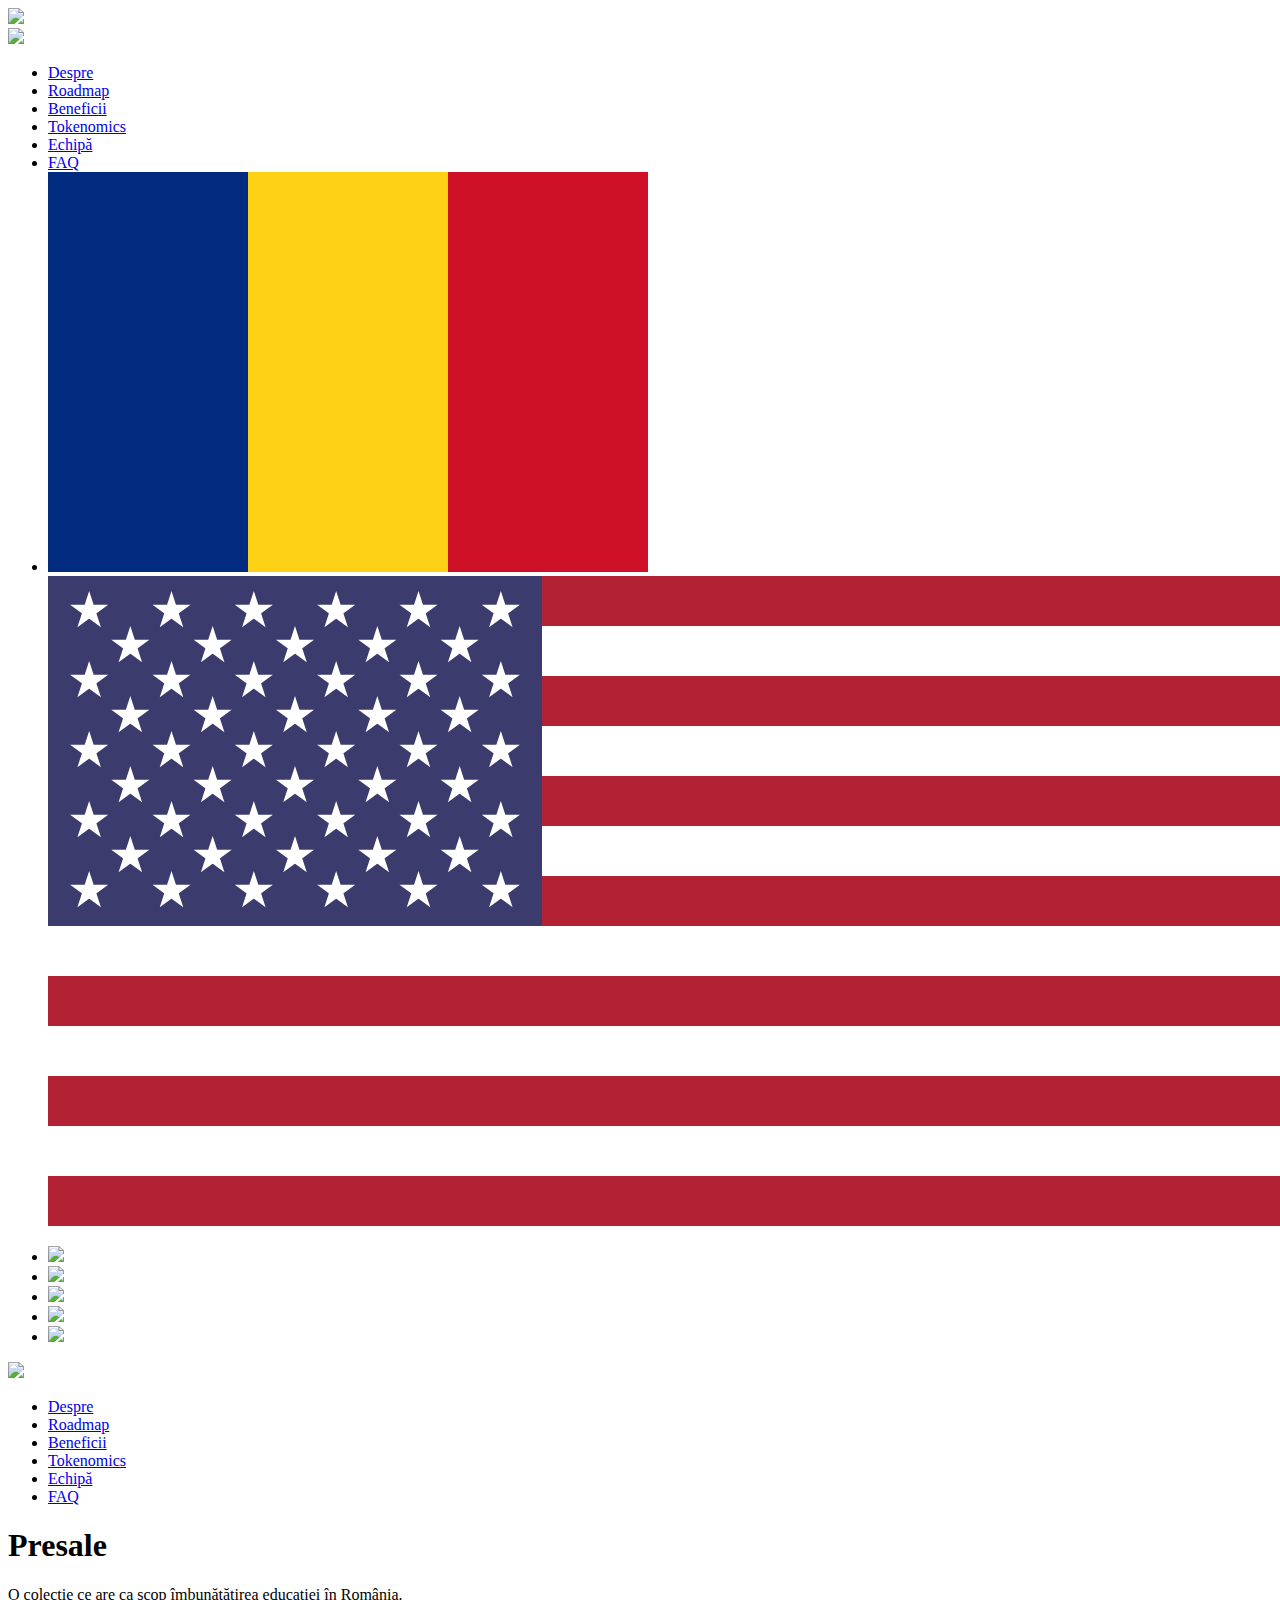
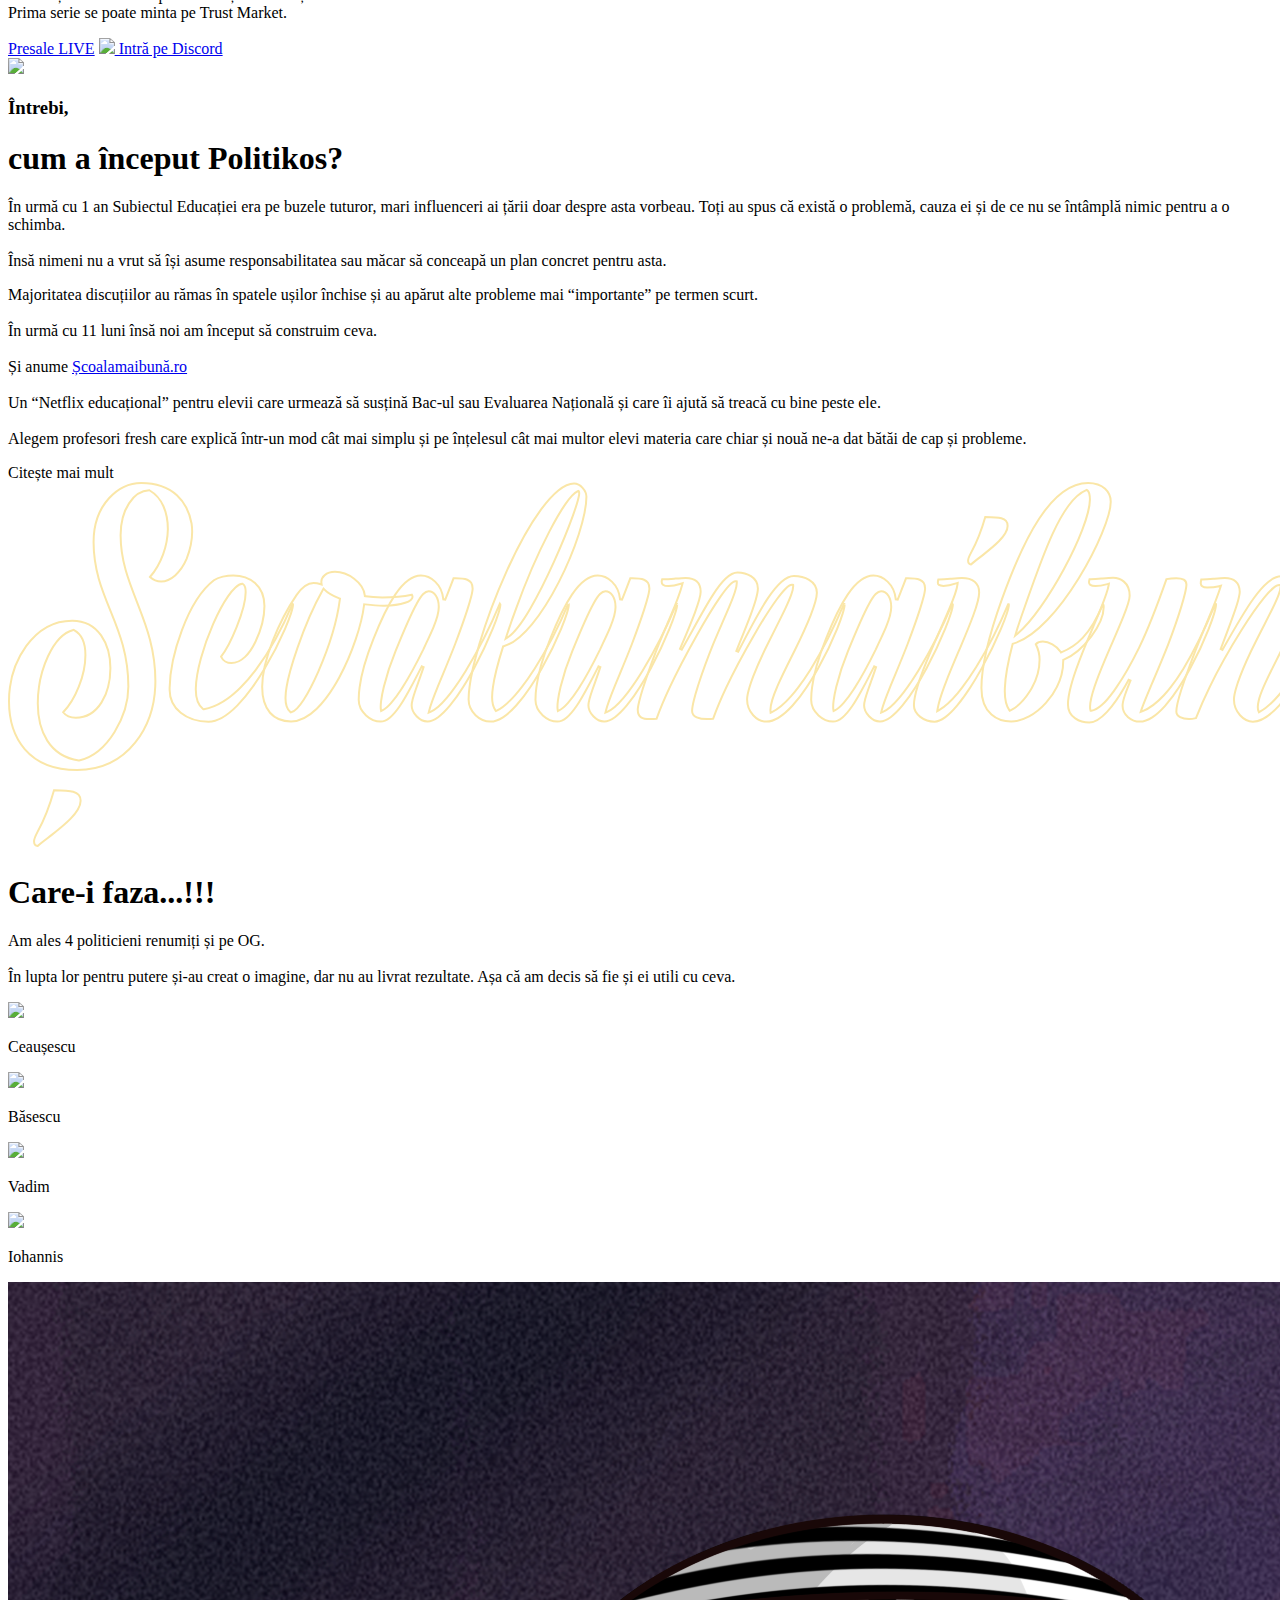
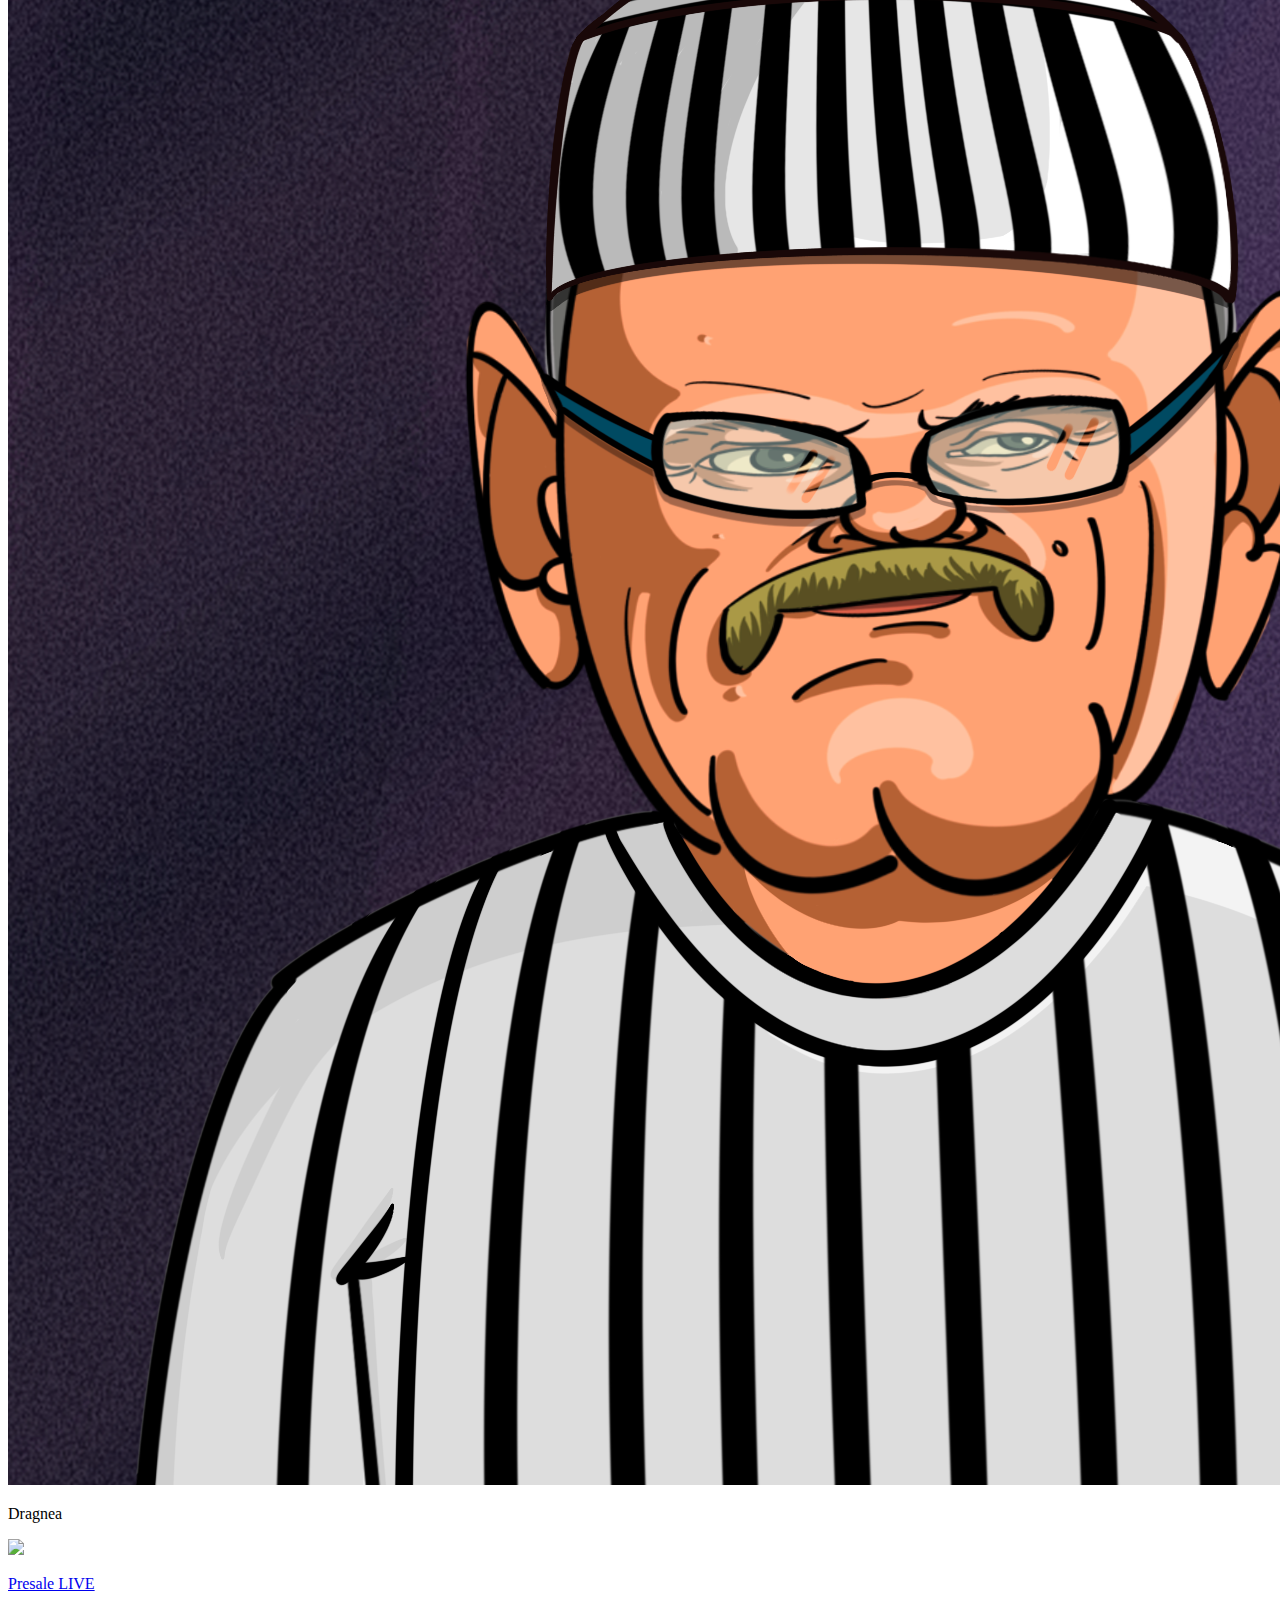
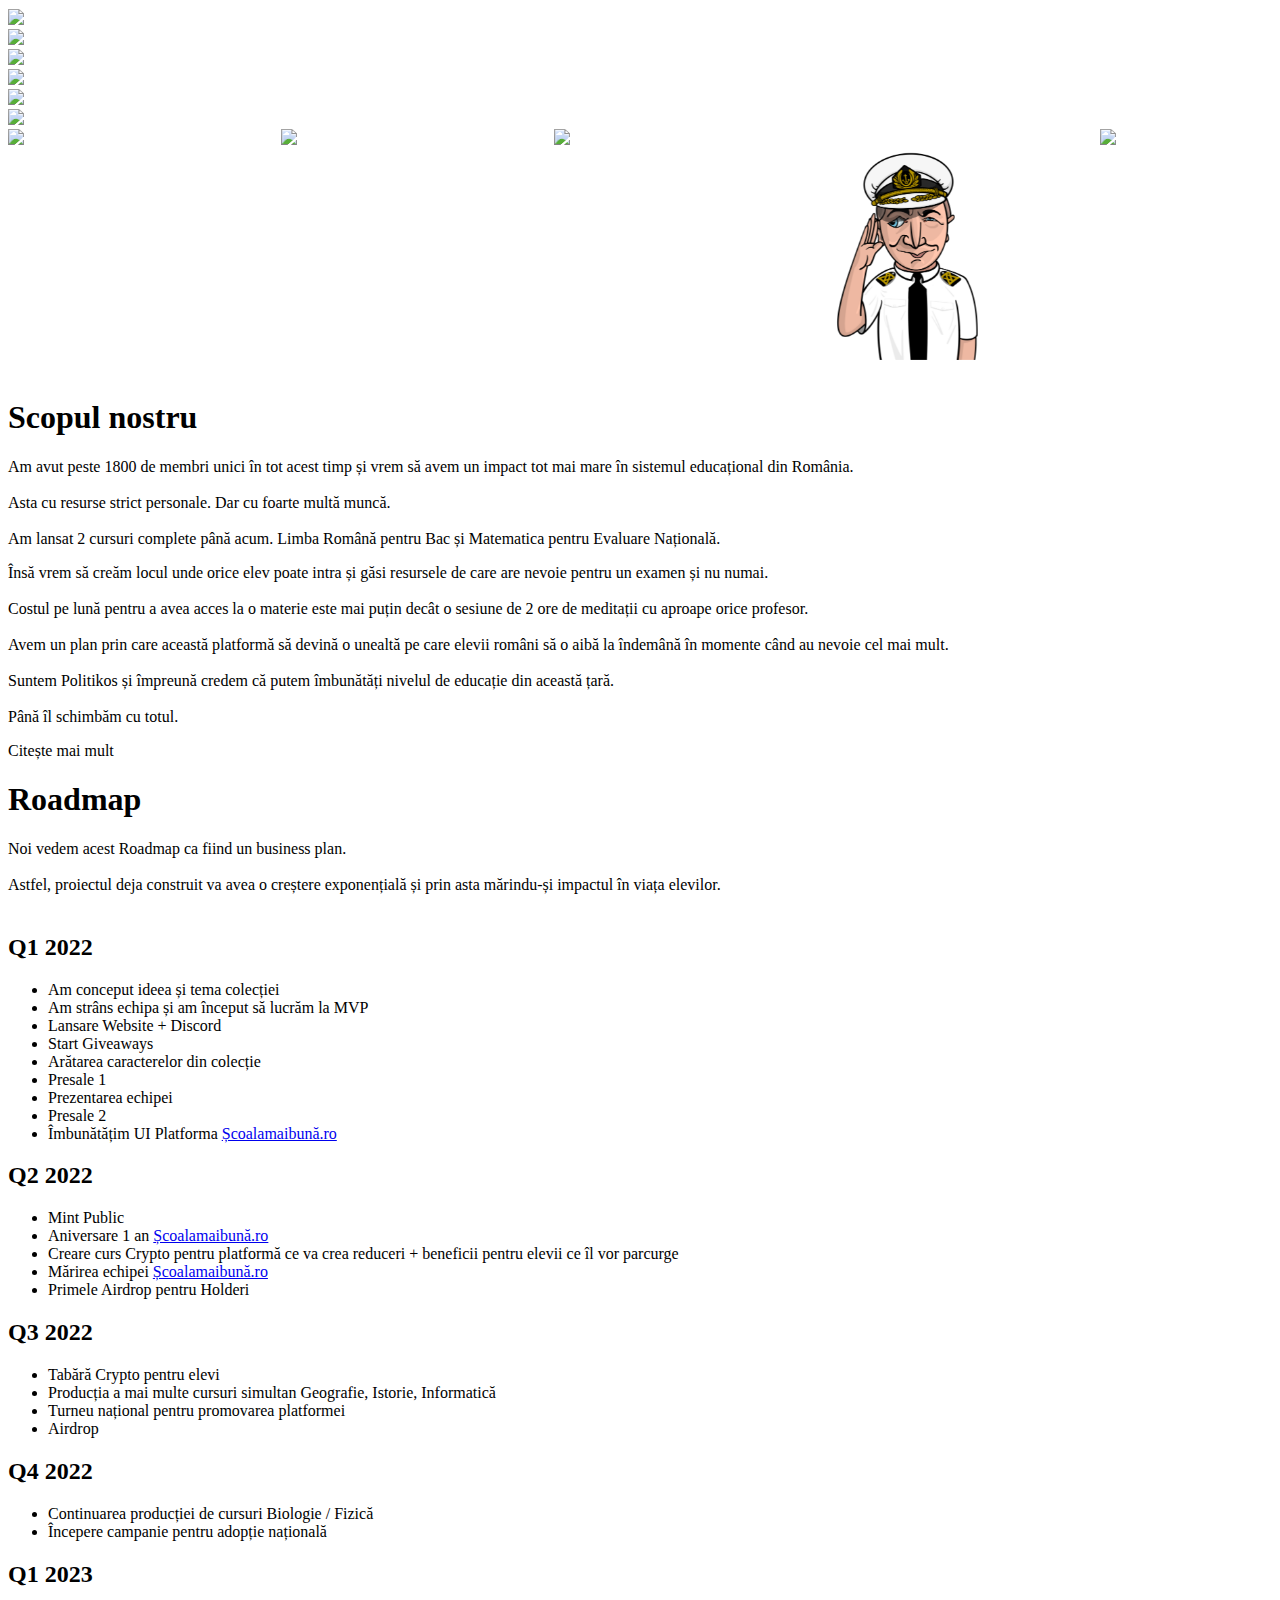
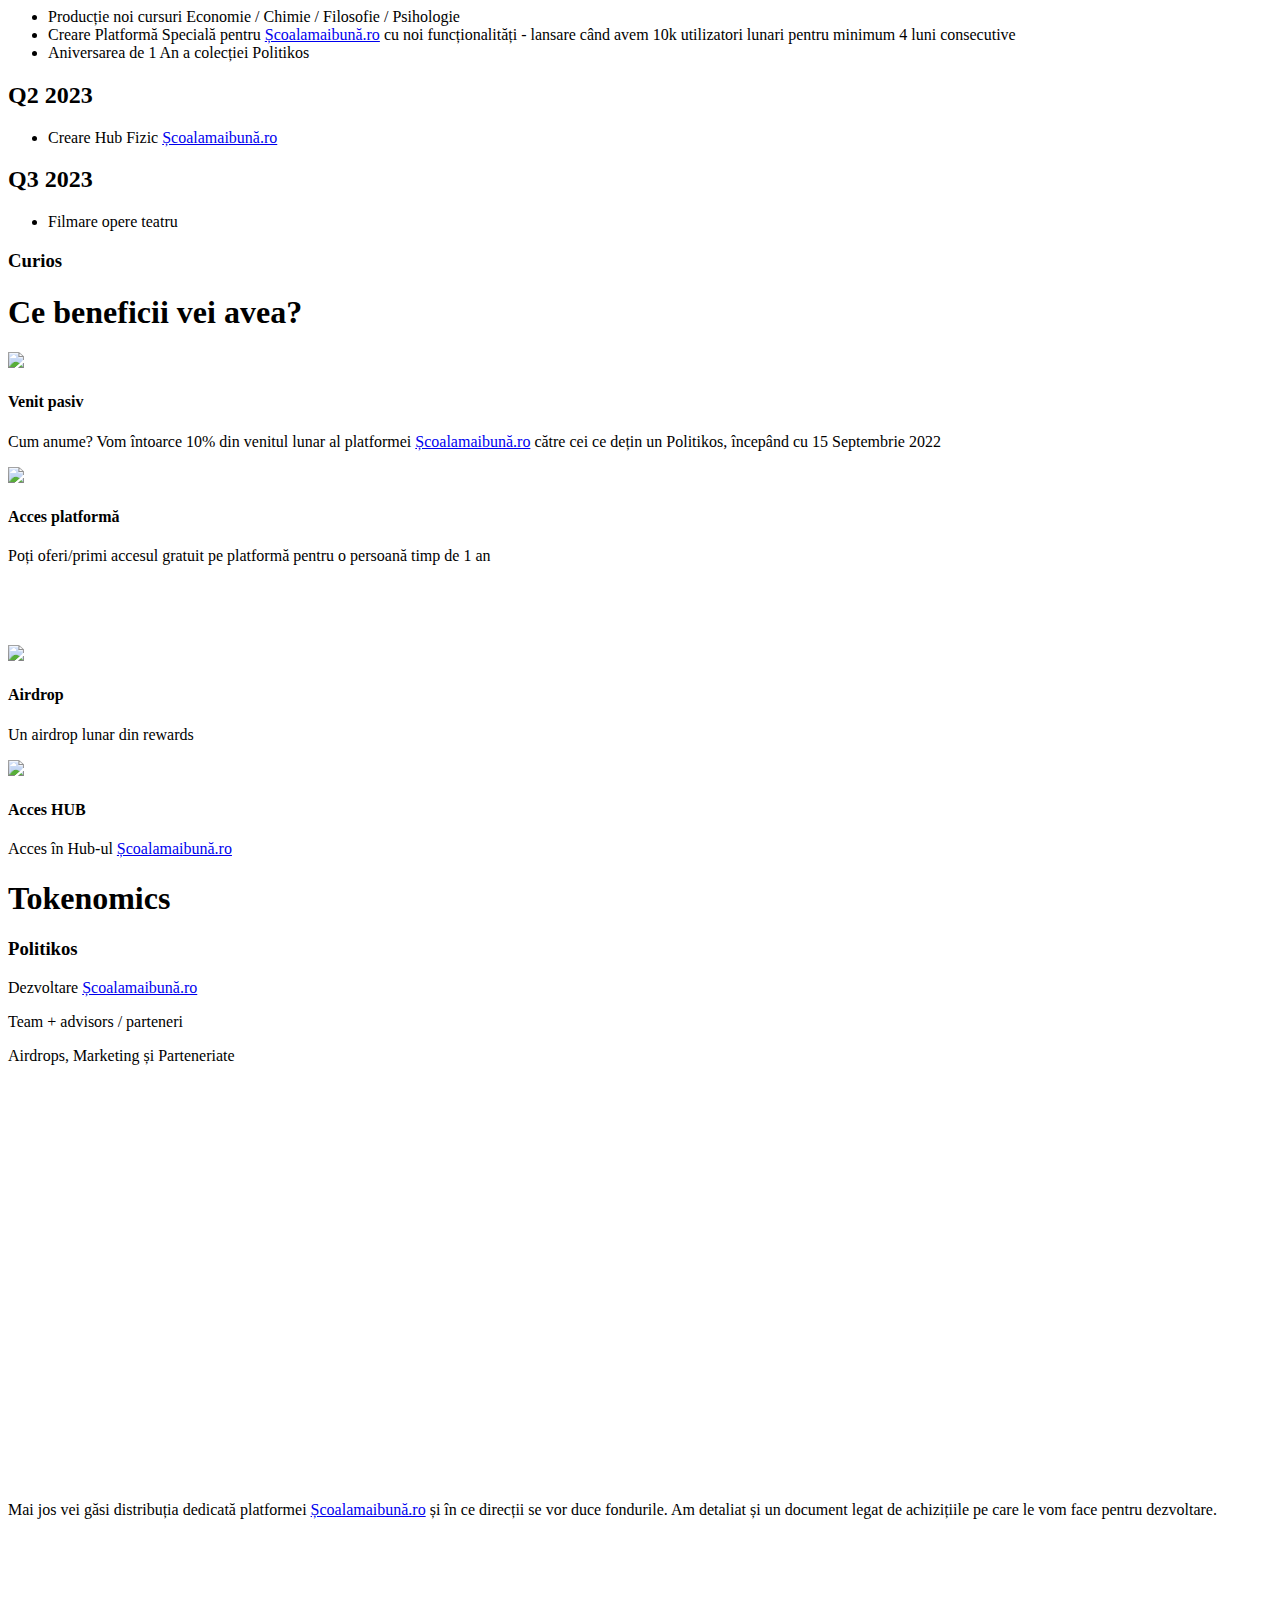
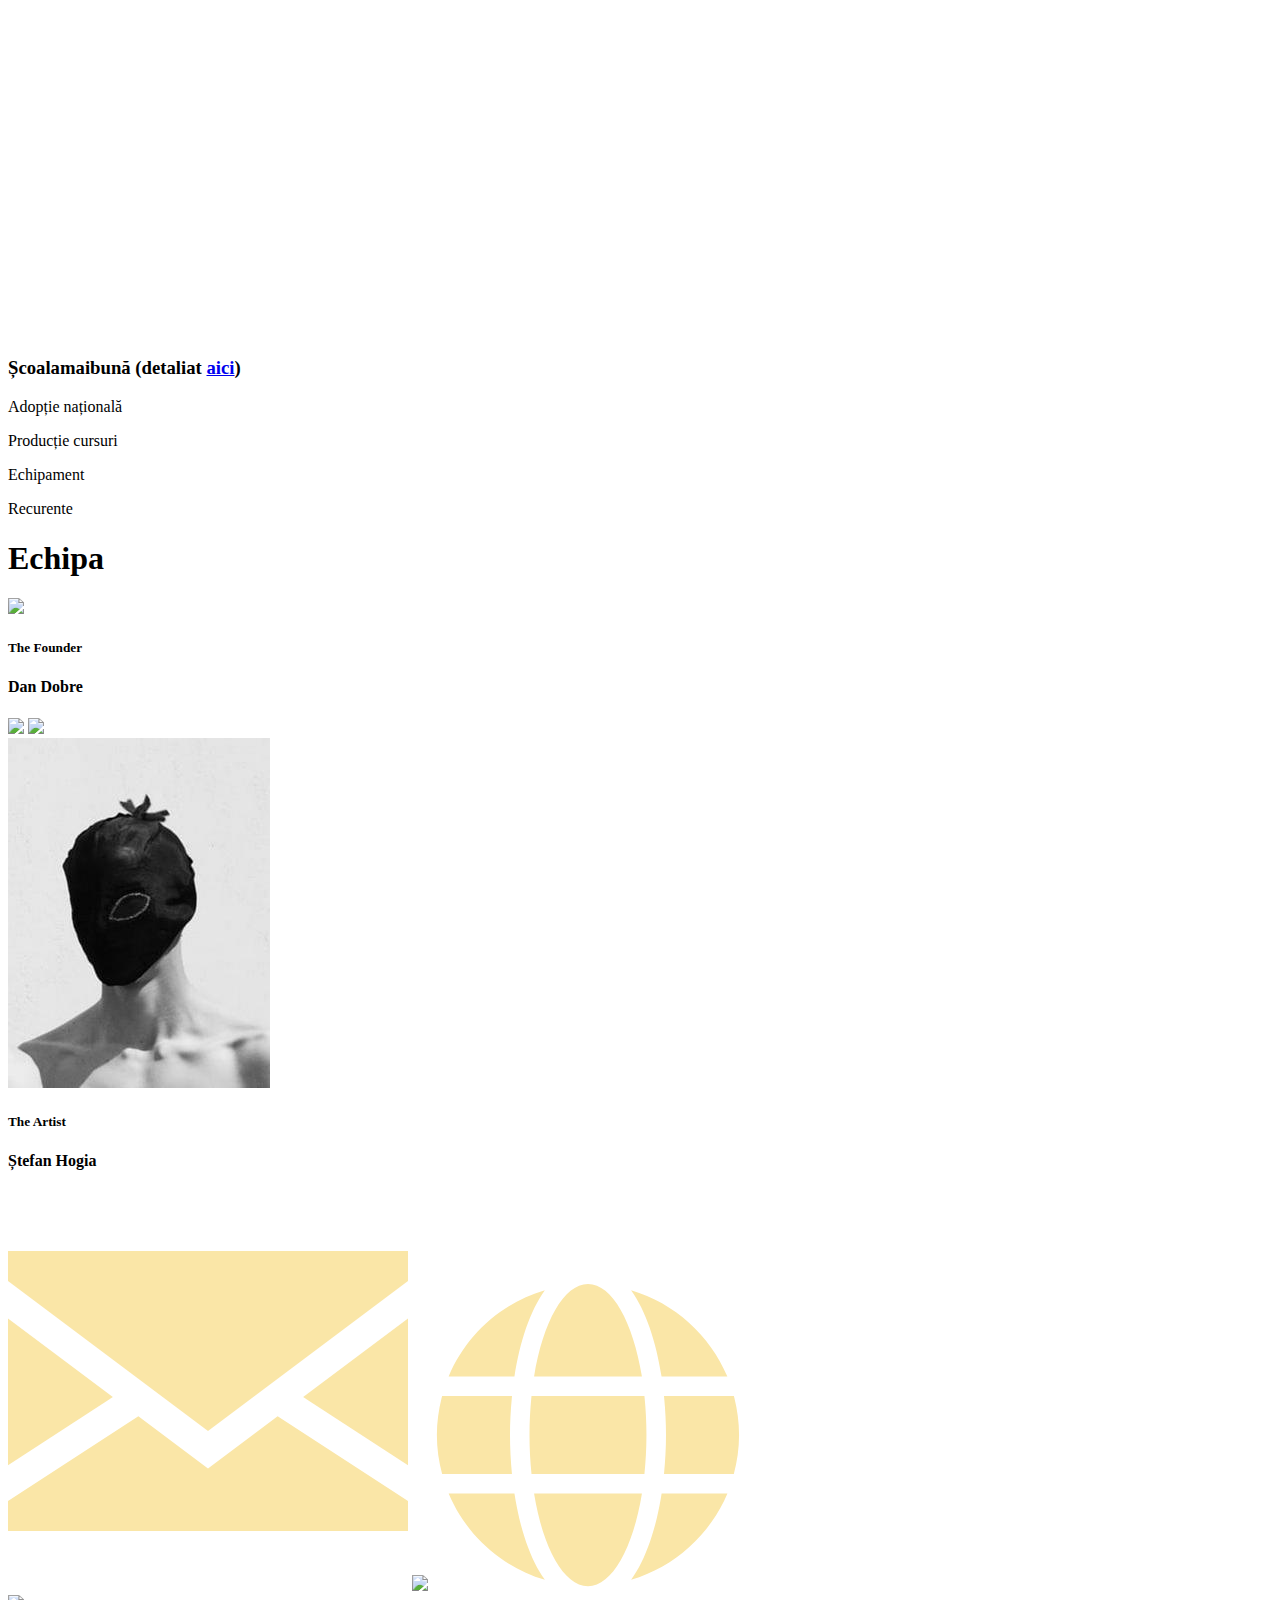
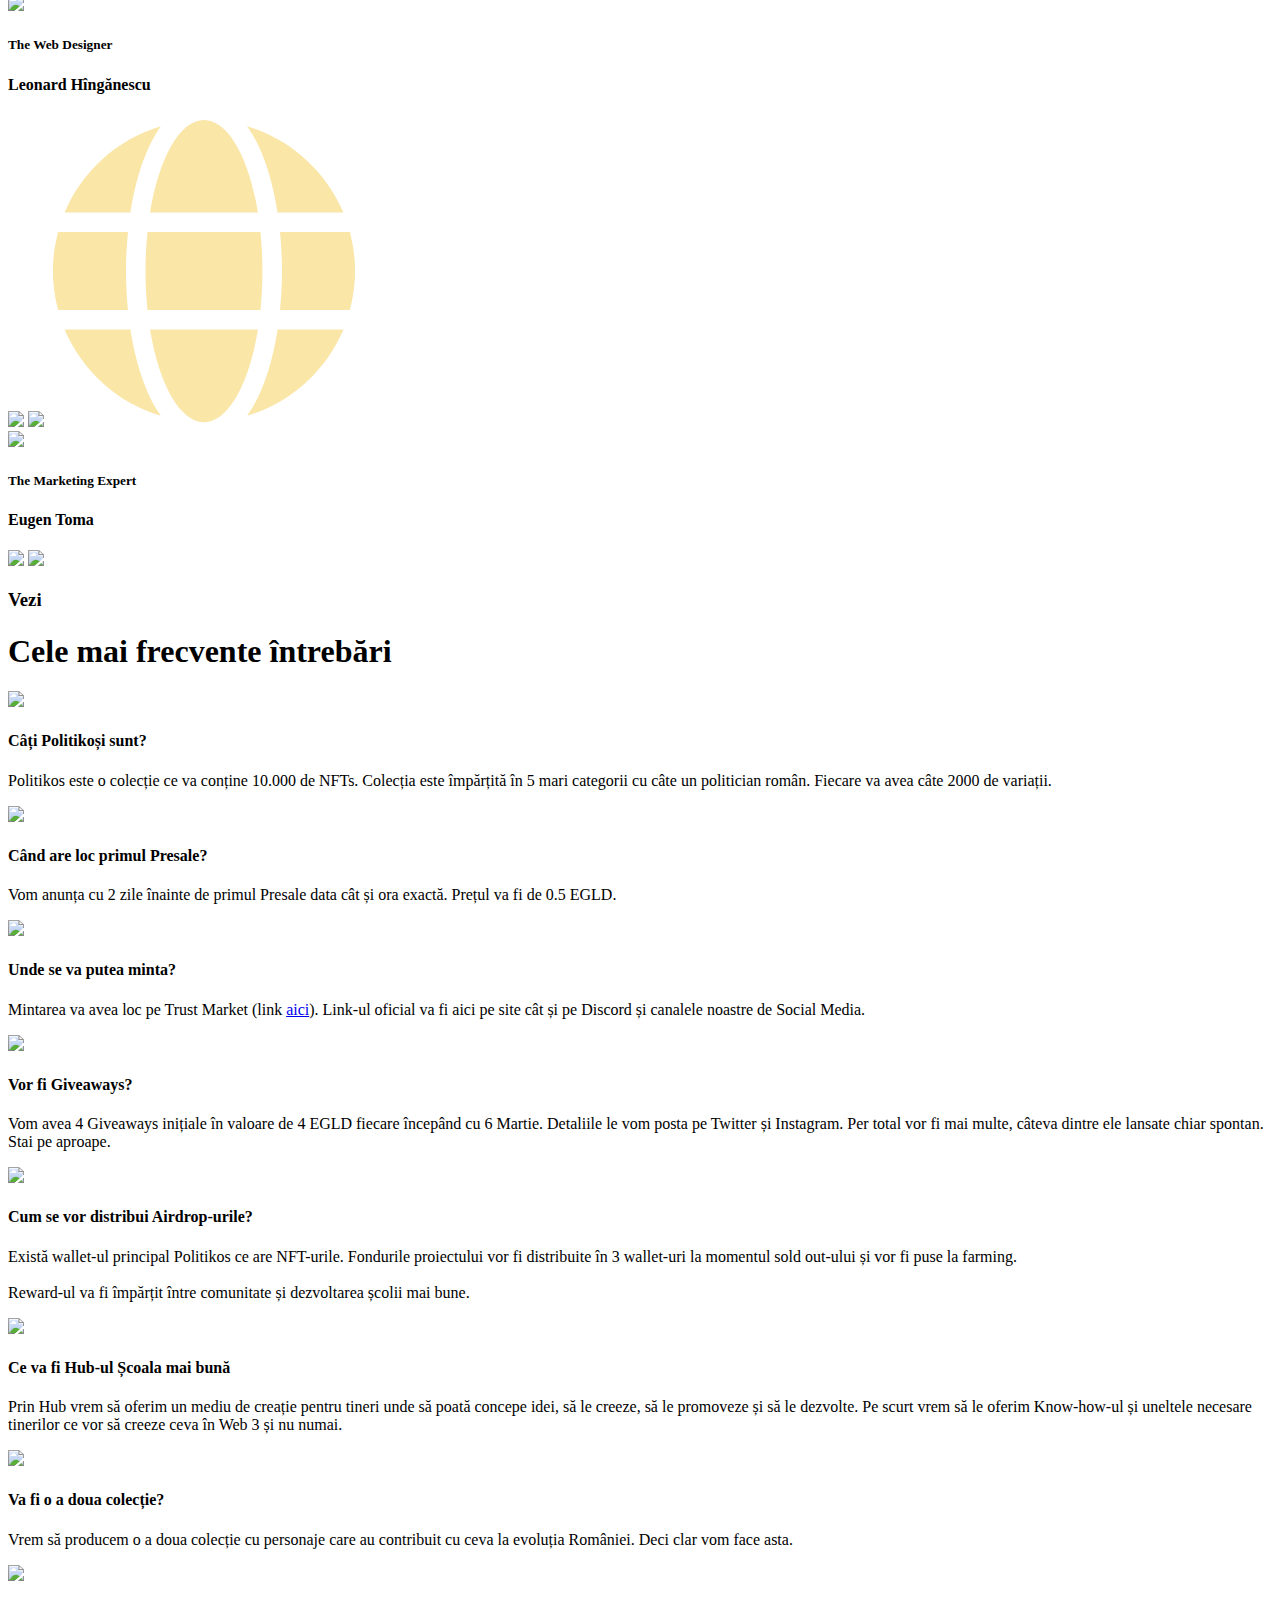
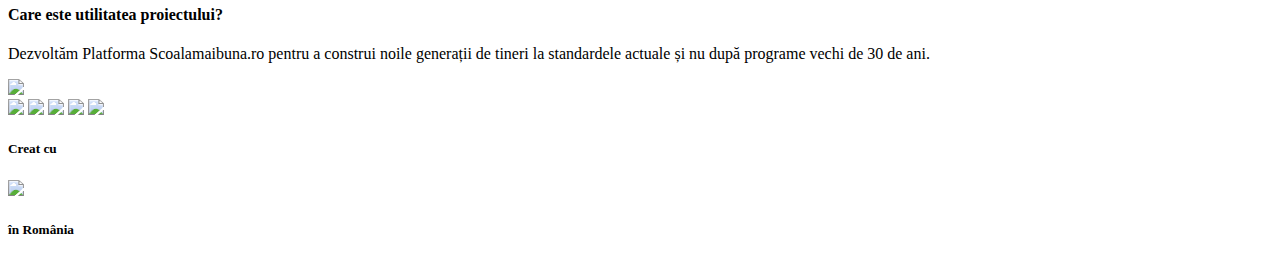
==== index.html @ b8833cc7 "presale link" ====
<!DOCTYPE html>
<html lang="en">
  <head>
    <meta charset="UTF-8" />
    <meta http-equiv="X-UA-Compatible" content="IE=edge" />
    <meta name="viewport" content="width=device-width, initial-scale=1.0" />

    <link rel="stylesheet" href="stuff/styles.css" />
    <link
      rel="stylesheet"
      href="https://cdnjs.cloudflare.com/ajax/libs/OwlCarousel2/2.3.4/assets/owl.carousel.min.css"
      integrity="sha512-tS3S5qG0BlhnQROyJXvNjeEM4UpMXHrQfTGmbQ1gKmelCxlSEBUaxhRBj/EFTzpbP4RVSrpEikbmdJobCvhE3g=="
      crossorigin="anonymous"
      referrerpolicy="no-referrer"
    />

    <link rel="icon" type="image/x-icon" href="stuff/img/icons/icon.svg" />
    <link rel="canonical" href="https://politikos.io" />

    <meta name="theme-color" content="#1e1e1e" />
    <meta name="msapplication-navbutton-color" content="#1e1e1e" />
    <meta name="apple-mobile-web-app-status-bar-style" content="#1e1e1e" />

    <title>Politikos | NFT Collection</title>
    <meta name="title" content="Politikos | NFT Collection" />
    <meta name="description" content="Site-ul oficial Politikos. O colecție de NFT-uri pe Blockchain-ul Elrond. Primul Presale este live pe Trust Market." />

    <meta property="og:type" content="website" />
    <meta property="og:url" content="https://politikos.io/" />
    <meta property="og:title" content="Politikos | NFT Collection" />
    <meta property="og:description" content="Site-ul oficial Politikos. O colecție de NFT-uri pe Blockchain-ul Elrond. Primul Presale este live pe Trust Market." />
    <meta property="og:image" content="stuff/img/preview.png" />
    <!-- Global site tag (gtag.js) - Google Analytics -->
    <script async src="https://www.googletagmanager.com/gtag/js?id=G-MC4ZJ4MW6D"></script>
    <script>
      window.dataLayer = window.dataLayer || [];
      function gtag() {
        dataLayer.push(arguments);
      }
      gtag("js", new Date());

      gtag("config", "G-MC4ZJ4MW6D");
    </script>
  </head>
  <body>
    <nav class="navbar">
      <div class="navbar-container">
        <a href="#" class="navbar-logo">
          <img src="stuff/img/logo-white-black.png" />
        </a>

        <div class="navbar-mobile-btn">
          <img src="stuff/img/icons/menu-icon-yellow.svg" />
        </div>

        <div class="navbar-menu collapse">
          <ul class="navbar-list">
            <li class="navbar-item">
              <a href="#despre" class="navbar-link">Despre</a>
            </li>
            <li class="navbar-item">
              <a href="#roadmap" class="navbar-link">Roadmap</a>
            </li>
            <li class="navbar-item">
              <a href="#beneficii" class="navbar-link">Beneficii</a>
            </li>
            <li class="navbar-item">
              <a href="#tokonomics" class="navbar-link">Tokenomics</a>
            </li>
            <li class="navbar-item">
              <a href="#team" class="navbar-link">Echipă</a>
            </li>
            <li class="navbar-item">
              <a href="#faq" class="navbar-link">FAQ</a>
            </li>
            <li class="navbar-item">
              <div class="navbar-lang">
                <a href="#" class="navbar-link"><img src="stuff/img/icons/ro.svg" /></a>
                <a href="en" class="navbar-link"><img src="stuff/img/icons/en.svg" /></a>
              </div>
            </li>
          </ul>
          <ul class="socials">
            <li class="social-items">
              <a href="https://twitter.com/PolitikosNFT" target="_blank" class="social-link">
                <img src="stuff/img/icons/twitter-yellow.svg" class="social-icon" />
              </a>
            </li>
            <li class="social-items">
              <a href="https://www.instagram.com/politikosnft/" target="_blank" class="social-link">
                <img src="stuff/img/icons/instagram-yellow.svg" class="social-icon" />
              </a>
            </li>
            <li class="social-items">
              <a href="https://discord.gg/n2J6VMZdMq" target="_blank" class="social-link">
                <img src="stuff/img/icons/discord-yellow.svg" class="social-icon" />
              </a>
            </li>
            <li class="social-items">
              <a href="https://www.tiktok.com/@politikosnft" target="_blank" class="social-link">
                <img src="stuff/img/icons/tiktok-yellow.svg" class="social-icon" />
              </a>
            </li>
            <li class="social-items">
              <a href="https://t.me/+rZOLRFRC0uFhNGU0" target="_blank" class="social-link">
                <img src="stuff/img/icons/telegram-yellow.svg" class="social-icon" />
              </a>
            </li>
            <!--
            <li class="social-items">
              <a href="https://trust.market/" class="social-link">
                <img src="stuff/img/icons/store-yellow.svg" target="_blank" class="social-icon" />
              </a>
            </li>
            -->
          </ul>
        </div>
      </div>
    </nav>

    <section class="header" id="home">
      <img src="stuff/img/logo-white-red.png" />
      <ul class="navbar-list">
        <li class="navbar-item">
          <a href="#despre" class="header-link">Despre</a>
        </li>
        <li class="navbar-item">
          <a href="#roadmap" class="header-link">Roadmap</a>
        </li>
        <li class="navbar-item">
          <a href="#beneficii" class="header-link">Beneficii</a>
        </li>
        <li class="navbar-item">
          <a href="#tokonomics" class="header-link">Tokenomics</a>
        </li>
        <li class="navbar-item">
          <a href="#team" class="header-link">Echipă</a>
        </li>
        <li class="navbar-item">
          <a href="#faq" class="header-link">FAQ</a>
        </li>
      </ul>
    </section>

    <div class="container">
      <section class="mint" id="mint">
        <div class="col2 empty"></div>
        <div class="col5">
          <h1>Presale</h1>
          <p>O colecție ce are ca scop îmbunătățirea educației în România.<br />Prima serie se poate minta pe Trust Market.</p>
          <div class="mint-btns">
            <a href="https://trust.market/buy/POLITIKOS" target="_blank" class="market-btn">Presale LIVE</a>
            <a href="https://discord.gg/n2J6VMZdMq" target="_blank" class="join-discord-btn">
              <img src="stuff/img/icons/discord-dark.svg" class="discord-logo" /> Intră pe Discord
            </a>
          </div>
        </div>
        <div class="col4">
          <img class="cards" src="stuff/img/cards.svg" />
        </div>
        <div class="col1 empty"></div>
        <div class="shape"></div>
      </section>

      <section class="cum_a_inceput" id="despre">
        <div class="center-fixed-width">
          <h3>Întrebi,</h3>
          <h1>cum a început Politikos?</h1>
          <div class="text">
            <p>
              În urmă cu 1 an Subiectul Educației era pe buzele tuturor, mari influenceri ai țării doar despre asta vorbeau. Toți au spus că există o
              problemă, cauza ei și de ce nu se întâmplă nimic pentru a o schimba.

              <br /><br />Însă nimeni nu a vrut să își asume responsabilitatea sau măcar să conceapă un plan concret pentru asta.
            </p>

            <p class="hide-text-inceput show-text-inceput">
              Majoritatea discuțiilor au rămas în spatele ușilor închise și au apărut alte probleme mai “importante” pe termen scurt.

              <br /><br />În urmă cu 11 luni însă noi am început să construim ceva.

              <br /><br />Și anume
              <a href="https://www.scoalamaibuna.ro" target="_blank" class="scoalamaibuna-link">Școalamaibună.ro</a>

              <br /><br />Un “Netflix educațional” pentru elevii care urmează să susțină Bac-ul sau Evaluarea Națională și care îi ajută să treacă cu
              bine peste ele.

              <br /><br />
              Alegem profesori fresh care explică într-un mod cât mai simplu și pe înțelesul cât mai multor elevi materia care chiar și nouă ne-a dat
              bătăi de cap și probleme.
            </p>
            <span class="show-text-btn-inceput">Citește mai mult</span>
          </div>
        </div>
        <div class="scoalamaibuna">
          <img src="stuff/img/scoalamaibuna.svg" alt="" />
        </div>
      </section>

      <section class="gallery" id="despre">
        <div class="col2 empty"></div>
        <div class="col3 gallery-left">
          <h1>Care-i faza...!!!</h1>
          <p>
            Am ales 4 politicieni renumiți și pe OG. <br /><br />În lupta lor pentru putere și-au creat o imagine, dar nu au livrat rezultate. Așa că
            am decis să fie și ei utili cu ceva.
          </p>
          <div class="col12 pers-list">
            <div class="col4 row-left">
              <div class="pers-btn ceausescu active-pers">
                <img src="stuff/img/ceausescu/preview_btn_ceausescu.png" />
                <p>Ceaușescu</p>
              </div>
              <div class="pers-btn basescu">
                <img src="stuff/img/basescu/preview_btn_basescu.png" />
                <p>Băsescu</p>
              </div>

              <div class="pers-btn vadim">
                <img src="stuff/img/vadim/preview_btn_vadim.png" />
                <p>Vadim</p>
              </div>
            </div>
            <div class="col4 row-right">
              <div class="pers-btn iohannis">
                <img src="stuff/img/iohannis/preview_btn_iohannis.png" />
                <p>Iohannis</p>
              </div>
              <div class="pers-btn dragnea">
                <img src="stuff/img/dragnea/preview_btn_dragnea.png" />
                <p>Dragnea</p>
              </div>
              <a href="https://trust.market/buy/POLITIKOS" target="_blank" class="pers-mint-btn">
                <img src="stuff/img/icons/mint.svg" />
                <p>Presale LIVE</p>
              </a>
            </div>
            <div class="col4 empty"></div>
          </div>
        </div>
        <div class="col5 gallery-right">
          <div class="col12 gallery-imgs">
            <div class="gallery-img col4">
              <img class="change-img" src="stuff/img/ceausescu/Ceausescul1.png" />
            </div>
            <div class="gallery-img col4">
              <img class="change-img" src="stuff/img/ceausescu/Ceausescul2.png" />
            </div>
            <div class="gallery-img col4" style="padding-right: 0px">
              <img class="change-img" src="stuff/img/ceausescu/Ceausescul3.png" />
            </div>
            <div class="gallery-img col4">
              <img class="change-img" src="stuff/img/ceausescu/Ceausescul4.png" />
            </div>
            <div class="gallery-img col4">
              <img class="change-img" src="stuff/img/ceausescu/Ceausescul5.png" />
            </div>
            <div class="gallery-img col4" style="padding-right: 0px">
              <img class="change-img" src="stuff/img/ceausescu/Ceausescul6.png" />
            </div>
          </div>
        </div>
        <div class="col2 empty"></div>
      </section>

      <div class="gallery-mobile-owl" id="despre">
        <div class="slider">
          <div class="owl-carousel">
            <div class="slider-card">
              <img src="stuff/img/vadim/Vadim6.png" />
            </div>
            <div class="slider-card">
              <img src="stuff/img/basescu/Basescu5.png" />
            </div>
            <div class="slider-card">
              <img src="stuff/img/ceausescu/Ceausescul1.png" />
            </div>
            <div class="slider-card">
              <img src="stuff/img/basescu/Basescu1.png" />
            </div>
            <div class="slider-card">
              <img src="stuff/img/dragnea/Dragnea1.png" />
            </div>
            <div class="slider-card">
              <img src="stuff/img/ceausescu/Ceausescul2.png" />
            </div>
            <div class="slider-card">
              <img src="stuff/img/vadim/Vadim1.png" />
            </div>
            <div class="slider-card">
              <img src="stuff/img/iohannis/Iohanis1.png" />
            </div>
            <div class="slider-card">
              <img src="stuff/img/dragnea/Dragnea2.png" />
            </div>
            <div class="slider-card">
              <img src="stuff/img/dragnea/Dragnea3.png" />
            </div>
            <div class="slider-card">
              <img src="stuff/img/basescu/Basescu3.png" />
            </div>
            <div class="slider-card">
              <img src="stuff/img/iohannis/Iohanis2.png" />
            </div>
            <div class="slider-card">
              <img src="stuff/img/ceausescu/Ceausescul3.png" />
            </div>
            <div class="slider-card">
              <img src="stuff/img/vadim/Vadim2.png" />
            </div>
            <div class="slider-card">
              <img src="stuff/img/dragnea/Dragnea4.png" />
            </div>
            <div class="slider-card">
              <img src="stuff/img/vadim/Vadim3.png" />
            </div>
            <div class="slider-card">
              <img src="stuff/img/iohannis/Iohanis3.png" />
            </div>
            <div class="slider-card">
              <img src="stuff/img/ceausescu/Ceausescul4.png" />
            </div>
            <div class="slider-card">
              <img src="stuff/img/basescu/Basescu2.png" />
            </div>
            <div class="slider-card">
              <img src="stuff/img/iohannis/Iohanis4.png" />
            </div>
            <div class="slider-card">
              <img src="stuff/img/ceausescu/Ceausescul5.png" />
            </div>
            <div class="slider-card">
              <img src="stuff/img/dragnea/Dragnea5.png" />
            </div>
            <div class="slider-card">
              <img src="stuff/img/ceausescu/Ceausescul6.png" />
            </div>
            <div class="slider-card">
              <img src="stuff/img/vadim/Vadim4.png" />
            </div>
            <div class="slider-card">
              <img src="stuff/img/iohannis/Iohanis5.png" />
            </div>
            <div class="slider-card">
              <img src="stuff/img/dragnea/Dragnea6.png" />
            </div>
            <div class="slider-card">
              <img src="stuff/img/basescu/Basescu4.png" />
            </div>
            <div class="slider-card">
              <img src="stuff/img/basescu/Basescu6.png" />
            </div>
            <div class="slider-card">
              <img src="stuff/img/vadim/Vadim5.png" />
            </div>
            <div class="slider-card">
              <img src="stuff/img/iohannis/Iohanis6.png" />
            </div>
          </div>
        </div>
      </div>

      <section class="scopul" id="despre">
        <div class="box text">
          <h1>Scopul nostru</h1>
          <p>
            Am avut peste 1800 de membri unici în tot acest timp și vrem să avem un impact tot mai mare în sistemul educațional din România.<br /><br />Asta
            cu resurse strict personale. Dar cu foarte multă muncă.<br /><br />Am lansat 2 cursuri complete până acum. Limba Română pentru Bac și
            Matematica pentru Evaluare Națională.
          </p>
          <p class="hide-text-scopul show-text-scopul">
            Însă vrem să creăm locul unde orice elev poate intra și găsi resursele de care are nevoie pentru un examen și nu numai.<br /><br />Costul
            pe lună pentru a avea acces la o materie este mai puțin decât o sesiune de 2 ore de meditații cu aproape orice profesor.<br /><br />Avem
            un plan prin care această platformă să devină o unealtă pe care elevii români să o aibă la îndemână în momente când au nevoie cel mai
            mult.<br /><br />Suntem Politikos și împreună credem că putem îmbunătăți nivelul de educație din această țară.<br /><br />Până îl schimbăm
            cu totul.
          </p>
          <span class="show-text-btn-scopul">Citește mai mult</span>
        </div>
      </section>

      <section class="roadmap" id="roadmap">
        <div class="col2 empty"></div>
        <div class="col8">
          <div class="col12 flex">
            <div class="col8">
              <h1>Roadmap</h1>
              <p style="margin-bottom: 40px">
                Noi vedem acest Roadmap ca fiind un business plan.<br /><br />Astfel, proiectul deja construit va avea o creștere exponențială și prin
                asta mărindu-și impactul în viața elevilor.
              </p>
            </div>
            <div class="col4 empty"></div>
          </div>
          <div class="col12 flex">
            <div class="col6">
              <div class="card">
                <h2>Q1 2022</h2>
                <div class="roadmap-card">
                  <ul class="bullet-list">
                    <li class="done">Am conceput ideea și tema colecției</li>
                    <li class="done">Am strâns echipa și am început să lucrăm la MVP</li>
                    <li class="done">Lansare Website + Discord</li>
                    <li class="done">Start Giveaways</li>
                    <li class="done">Arătarea caracterelor din colecție</li>
                    <li class="done">Presale 1</li>
                    <li>Prezentarea echipei</li>
                    <li>Presale 2</li>
                    <li>
                      Îmbunătățim UI Platforma <a href="https://www.scoalamaibuna.ro" target="_blank" class="scoalamaibuna-link">Școalamaibună.ro</a>
                    </li>
                  </ul>
                </div>
              </div>
            </div>
            <div class="col6 empty"></div>
            <div class="col6 empty"></div>
            <div class="col6">
              <div class="card">
                <h2>Q2 2022</h2>
                <div class="roadmap-card">
                  <ul class="bullet-list">
                    <li>Mint Public</li>
                    <li>Aniversare 1 an <a href="https://www.scoalamaibuna.ro" target="_blank" class="scoalamaibuna-link">Școalamaibună.ro</a></li>
                    <li>Creare curs Crypto pentru platformă ce va crea reduceri + beneficii pentru elevii ce îl vor parcurge</li>
                    <li>Mărirea echipei <a href="https://www.scoalamaibuna.ro" target="_blank" class="scoalamaibuna-link">Școalamaibună.ro</a></li>
                    <li>Primele Airdrop pentru Holderi</li>
                  </ul>
                </div>
              </div>
            </div>
            <div class="col6">
              <div class="card">
                <h2>Q3 2022</h2>
                <div class="roadmap-card">
                  <ul class="bullet-list">
                    <li>Tabără Crypto pentru elevi</li>
                    <li>Producția a mai multe cursuri simultan Geografie, Istorie, Informatică</li>
                    <li>Turneu național pentru promovarea platformei</li>
                    <li>Airdrop</li>
                  </ul>
                </div>
              </div>
            </div>
            <div class="col6 empty"></div>
            <div class="col6 empty"></div>
            <div class="col6">
              <div class="card">
                <h2>Q4 2022</h2>
                <div class="roadmap-card">
                  <ul class="bullet-list">
                    <li>Continuarea producției de cursuri Biologie / Fizică</li>
                    <li>Începere campanie pentru adopție națională</li>
                  </ul>
                </div>
              </div>
            </div>
            <div class="col6">
              <div class="card">
                <h2>Q1 2023</h2>
                <div class="roadmap-card">
                  <ul class="bullet-list">
                    <li>Producție noi cursuri Economie / Chimie / Filosofie / Psihologie</li>
                    <li>
                      Creare Platformă Specială pentru
                      <a href="https://www.scoalamaibuna.ro" target="_blank" class="scoalamaibuna-link">Școalamaibună.ro</a> cu noi funcționalități -
                      lansare când avem 10k utilizatori lunari pentru minimum 4 luni consecutive
                    </li>
                    <li>Aniversarea de 1 An a colecției Politikos</li>
                  </ul>
                </div>
              </div>
            </div>
            <div class="col6 empty"></div>
            <div class="col6 empty"></div>
            <div class="col6">
              <div class="card">
                <h2>Q2 2023</h2>
                <div class="roadmap-card">
                  <ul class="bullet-list">
                    <li>Creare Hub Fizic <a href="https://www.scoalamaibuna.ro" target="_blank" class="scoalamaibuna-link">Școalamaibună.ro</a></li>
                  </ul>
                </div>
              </div>
            </div>
            <div class="col6">
              <div class="card">
                <h2>Q3 2023</h2>
                <div class="roadmap-card">
                  <ul class="bullet-list">
                    <li>Filmare opere teatru</li>
                  </ul>
                </div>
              </div>
            </div>
            <div class="col6 empty"></div>
          </div>
        </div>
        <div class="col2 empty"></div>
      </section>

      <section class="beneficii flex" id="beneficii">
        <div class="col2 empty"></div>
        <div class="col8 flex">
          <div class="col12">
            <h3>Curios</h3>
            <h1>Ce beneficii vei avea?</h1>
          </div>
          <div class="col12 flex row-beneficiu" style="margin-bottom: 80px">
            <div class="card-beneficiu">
              <div class="titlu-beneficiu">
                <img src="stuff/img/icons/venit.svg" />
                <h4>Venit pasiv</h4>
              </div>
              <p>
                Cum anume? Vom întoarce 10% din venitul lunar al platformei
                <a href="https://www.scoalamaibuna.ro" target="_blank" class="scoalamaibuna-link">Școalamaibună.ro</a> către cei ce dețin un
                Politikos, începând cu 15 Septembrie 2022
              </p>
            </div>
            <div class="card-beneficiu">
              <div class="titlu-beneficiu">
                <img src="stuff/img/icons/platforma.svg" />
                <h4>Acces platformă</h4>
              </div>
              <p>Poți oferi/primi accesul gratuit pe platformă pentru o persoană timp de 1 an</p>
            </div>
          </div>

          <div class="col12 flex row-beneficiu">
            <div class="card-beneficiu">
              <div class="titlu-beneficiu">
                <img src="stuff/img/icons/airdrop.svg" />
                <h4>Airdrop</h4>
              </div>
              <p>Un airdrop lunar din rewards</p>
            </div>
            <div class="card-beneficiu">
              <div class="titlu-beneficiu">
                <img src="stuff/img/icons/hub.svg" />
                <h4>Acces HUB</h4>
              </div>
              <p>Acces în Hub-ul <a href="https://www.scoalamaibuna.ro" target="_blank" class="scoalamaibuna-link">Școalamaibună.ro</a></p>
            </div>
          </div>
        </div>
        <div class="col2 empty"></div>
      </section>

      <section class="tokonomics flex" id="tokonomics">
        <div class="col3 empty"></div>
        <div class="col6 flex">
          <h1>Tokenomics</h1>
          <div class="charts">
            <div class="chart">
              <div class="legend">
                <h3>Politikos</h3>
                <div class="legend-item">
                  <div class="legend-color legend-c1"></div>
                  <p>Dezvoltare <a href="https://www.scoalamaibuna.ro" target="_blank" class="scoalamaibuna-link">Școalamaibună.ro</a></p>
                </div>
                <div class="legend-item">
                  <div class="legend-color legend-c2"></div>
                  <p>Team + advisors / parteneri</p>
                </div>
                <div class="legend-item">
                  <div class="legend-color legend-c3"></div>
                  <p>Airdrops, Marketing și Parteneriate</p>
                </div>
              </div>
              <div class="chart-container">
                <canvas id="politikosChart" width="400" height="400"></canvas>
              </div>
            </div>

            <div class="explicatie-toko">
              <p>
                Mai jos vei găsi distribuția dedicată platformei
                <a href="https://www.scoalamaibuna.ro" target="_blank" class="scoalamaibuna-link">Școalamaibună.ro</a> și în ce direcții se vor duce
                fondurile. Am detaliat și un document legat de achizițiile pe care le vom face pentru dezvoltare.
              </p>
            </div>

            <div class="chart">
              <div class="chart-container">
                <canvas id="scmbChart" width="400" height="400"></canvas>
              </div>
              <div class="legend">
                <h3>Școalamaibună (detaliat <a href="stuff/achizitii.pdf" target="_blank" class="link">aici</a>)</h3>
                <div class="legend-item">
                  <div class="legend-color legend-c2"></div>
                  <p>Adopție națională</p>
                </div>
                <div class="legend-item">
                  <div class="legend-color legend-c4"></div>
                  <p>Producție cursuri</p>
                </div>
                <div class="legend-item">
                  <div class="legend-color legend-c1"></div>
                  <p>Echipament</p>
                </div>
                <div class="legend-item">
                  <div class="legend-color legend-c5"></div>
                  <p>Recurente</p>
                </div>
              </div>
            </div>
          </div>
        </div>
        <div class="col3 empty"></div>
      </section>

      <section class="team flex" id="team">
        <div class="col2 empty"></div>
        <div class="col8 flex">
          <div class="col12">
            <h1>Echipa</h1>
          </div>
          <div class="col12 team-gal">
            <div class="team-card">
              <img src="stuff/img/team/dan.jpg" />
              <div class="move-left">
                <h5>The Founder</h5>
                <h4>Dan Dobre</h4>
                <div class="team-socials">
                  <a href="https://www.instagram.com/dandobre/" target="_blank"><img src="stuff/img/icons/instagram-yellow.svg" /></a>
                  <a href="https://www.tiktok.com/@dandobregeorge" target="_blank"><img src="stuff/img/icons/tiktok-yellow.svg" /></a>
                </div>
              </div>
            </div>
            <div class="team-card">
              <img src="stuff/img/team/stefan.jpeg" />
              <div class="move-left">
                <h5>The Artist</h5>
                <h4>Ștefan Hogia</h4>
                <div class="team-socials">
                  <a href="mailto:stefanhogia@gmail.com" target="_blank"><img src="stuff/img/icons/mail-yellow.svg" /></a>
                  <a href="https://twitter.com/HogiaStefan" target="_blank"><img src="stuff/img/icons/twitter-yellow.svg" /></a>
                  <a href="https://savee.it/giaho/boards/my-work/" target="_blank"><img src="stuff/img/icons/globe-yellow.svg" /></a>
                </div>
              </div>
            </div>
            <div class="team-card">
              <img src="stuff/img/team/leo.jpg" />
              <div class="move-left">
                <h5>The Web Designer</h5>
                <h4>Leonard Hîngănescu</h4>
                <div class="team-socials">
                  <a href="https://www.instagram.com/cineeleo/" target="_blank"><img src="stuff/img/icons/instagram-yellow.svg" /></a>
                  <a href="https://twitter.com/hinganescu" target="_blank"><img src="stuff/img/icons/twitter-yellow.svg" /></a>
                  <a href="https://leonardhinganescu.com" target="_blank"><img src="stuff/img/icons/globe-yellow.svg" /></a>
                </div>
              </div>
            </div>
            <div class="team-card">
              <img src="stuff/img/team/eugen.jpg" />
              <div class="move-left">
                <h5>The Marketing Expert</h5>
                <h4>Eugen Toma</h4>
                <div class="team-socials">
                  <a href="https://www.instagram.com/iuginnn/" target="_blank"><img src="stuff/img/icons/instagram-yellow.svg" /></a>
                  <a href="https://twitter.com/iuginn10" target="_blank"><img src="stuff/img/icons/twitter-yellow.svg" /></a>
                </div>
              </div>
            </div>
          </div>
        </div>
        <div class="col2 empty"></div>
      </section>

      <section class="faq flex" id="faq">
        <div class="col3 empty"></div>
        <div class="col6">
          <div class="col12">
            <h3>Vezi</h3>
            <h1>Cele mai frecvente întrebări</h1>
            <div class="q-card show-text">
              <div class="q-title">
                <img src="stuff/img/icons/arrow.svg" />
                <h4>Câți Politikoși sunt?</h4>
              </div>
              <p class="q-answer">
                Politikos este o colecție ce va conține 10.000 de NFTs. Colecția este împărțită în 5 mari categorii cu câte un politician român.
                Fiecare va avea câte 2000 de variații.
              </p>
            </div>
            <div class="q-card show-text">
              <div class="q-title">
                <img src="stuff/img/icons/arrow.svg" />
                <h4>Când are loc primul Presale?</h4>
              </div>
              <p class="q-answer">Vom anunța cu 2 zile înainte de primul Presale data cât și ora exactă. Prețul va fi de 0.5 EGLD.</p>
            </div>
            <div class="q-card show-text">
              <div class="q-title">
                <img src="stuff/img/icons/arrow.svg" />
                <h4>Unde se va putea minta?</h4>
              </div>
              <p class="q-answer">
                Mintarea va avea loc pe Trust Market (link <a href="https://trust.market/buy/POLITIKOS" target="_blank" class="link">aici</a>). Link-ul
                oficial va fi aici pe site cât și pe Discord și canalele noastre de Social Media.
              </p>
            </div>
            <div class="q-card show-text">
              <div class="q-title">
                <img src="stuff/img/icons/arrow.svg" />
                <h4>Vor fi Giveaways?</h4>
              </div>
              <p class="q-answer">
                Vom avea 4 Giveaways inițiale în valoare de 4 EGLD fiecare începând cu 6 Martie. Detaliile le vom posta pe Twitter și Instagram. Per
                total vor fi mai multe, câteva dintre ele lansate chiar spontan. Stai pe aproape.
              </p>
            </div>
            <div class="q-card show-text">
              <div class="q-title">
                <img src="stuff/img/icons/arrow.svg" />
                <h4>Cum se vor distribui Airdrop-urile?</h4>
              </div>
              <p class="q-answer">
                Există wallet-ul principal Politikos ce are NFT-urile. Fondurile proiectului vor fi distribuite în 3 wallet-uri la momentul sold
                out-ului și vor fi puse la farming. <br /><br />Reward-ul va fi împărțit între comunitate și dezvoltarea școlii mai bune.
              </p>
            </div>
            <div class="q-card show-text">
              <div class="q-title">
                <img src="stuff/img/icons/arrow.svg" />
                <h4>Ce va fi Hub-ul Școala mai bună</h4>
              </div>
              <p class="q-answer">
                Prin Hub vrem să oferim un mediu de creație pentru tineri unde să poată concepe idei, să le creeze, să le promoveze și să le dezvolte.
                Pe scurt vrem să le oferim Know-how-ul și uneltele necesare tinerilor ce vor să creeze ceva în Web 3 și nu numai.
              </p>
            </div>
            <div class="q-card show-text">
              <div class="q-title">
                <img src="stuff/img/icons/arrow.svg" />
                <h4>Va fi o a doua colecție?</h4>
              </div>
              <p class="q-answer">
                Vrem să producem o a doua colecție cu personaje care au contribuit cu ceva la evoluția României. Deci clar vom face asta.
              </p>
            </div>
            <div class="q-card show-text">
              <div class="q-title">
                <img src="stuff/img/icons/arrow.svg" />
                <h4>Care este utilitatea proiectului?</h4>
              </div>
              <p class="q-answer">
                Dezvoltăm Platforma Scoalamaibuna.ro pentru a construi noile generații de tineri la standardele actuale și nu după programe vechi de
                30 de ani.
              </p>
            </div>
          </div>
        </div>
        <div class="col3 empty"></div>
      </section>

      <footer class="footer">
        <div class="col12 footer-logo">
          <a href="#" class="navbar-logo">
            <img src="stuff/img/logo-white-black.png" />
          </a>
          <div class="footer-socials">
            <a href="https://twitter.com/PolitikosNFT" target="_blank"><img src="stuff/img/icons/twitter-white.svg" /></a>
            <a href="https://www.instagram.com/politikosnft/" target="_blank"><img src="stuff/img/icons/instagram-white.svg" /></a>
            <a href="https://discord.gg/n2J6VMZdMq" target="_blank"><img src="stuff/img/icons/discord-white.svg" /></a>
            <a href="https://www.tiktok.com/@politikosnft" target="_blank"><img src="stuff/img/icons/tiktok-white.svg" /></a>
            <a href="https://t.me/+rZOLRFRC0uFhNGU0" target="_blank"><img src="stuff/img/icons/telegram-white.svg" /></a>
            <!--<a href="https://trust.market/" target="_blank"><img src="stuff/img/icons/store-white.svg" /></a>-->
          </div>
        </div>
        <div class="col12 footer-copy">
          <div class="copy">
            <h5>Creat cu</h5>
            <img src="stuff/img/icons/heart.svg" />
            <h5>în România</h5>
          </div>
        </div>
      </footer>
    </div>
    <script
      src="https://cdnjs.cloudflare.com/ajax/libs/jquery/3.6.0/jquery.min.js"
      integrity="sha512-894YE6QWD5I59HgZOGReFYm4dnWc1Qt5NtvYSaNcOP+u1T9qYdvdihz0PPSiiqn/+/3e7Jo4EaG7TubfWGUrMQ=="
      crossorigin="anonymous"
      referrerpolicy="no-referrer"
    ></script>
    <script
      src="https://cdnjs.cloudflare.com/ajax/libs/OwlCarousel2/2.3.4/owl.carousel.min.js"
      integrity="sha512-bPs7Ae6pVvhOSiIcyUClR7/q2OAsRiovw4vAkX+zJbw3ShAeeqezq50RIIcIURq7Oa20rW2n2q+fyXBNcU9lrw=="
      crossorigin="anonymous"
      referrerpolicy="no-referrer"
    ></script>
    <script src="https://cdn.jsdelivr.net/npm/chart.js@3.7.1/dist/chart.min.js"></script>
    <script src="https://cdn.jsdelivr.net/npm/chartjs-plugin-datalabels@2.0.0"></script>
    <script src="stuff/script.js"></script>
  </body>
</html>
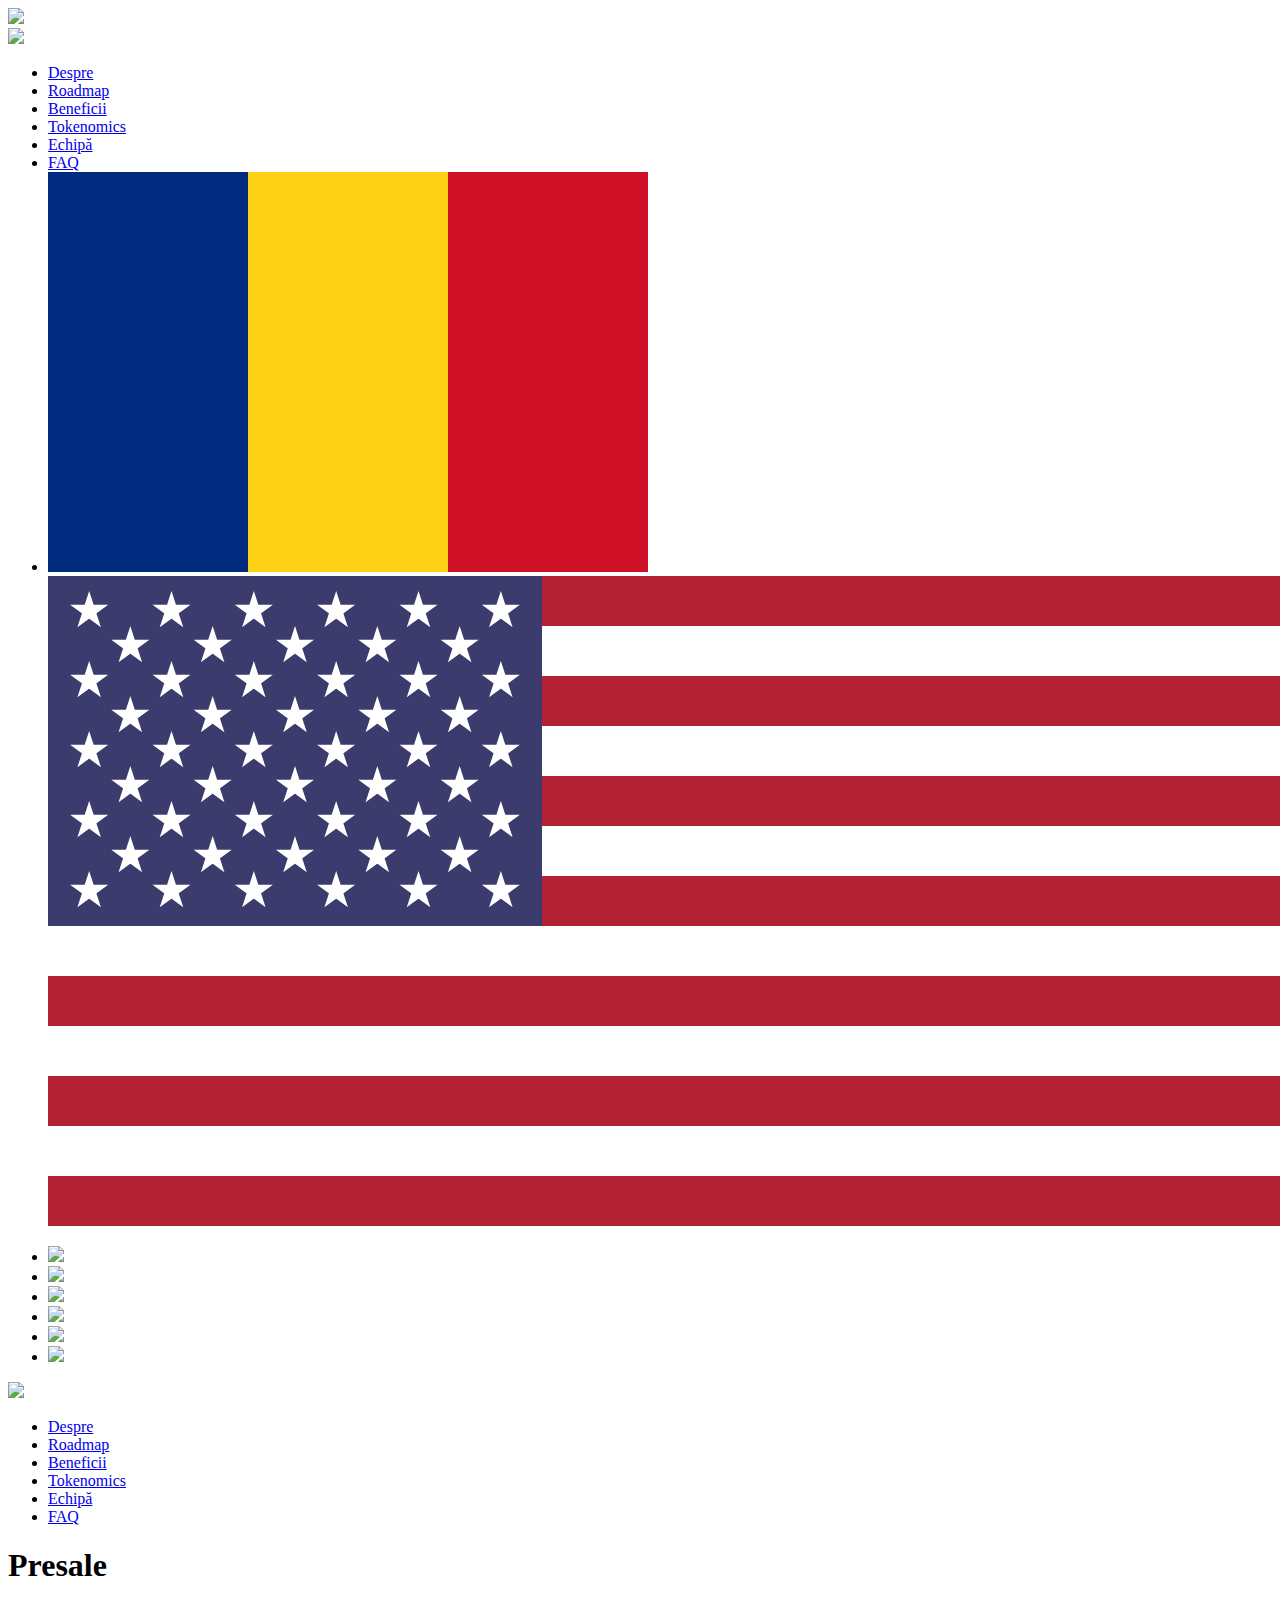
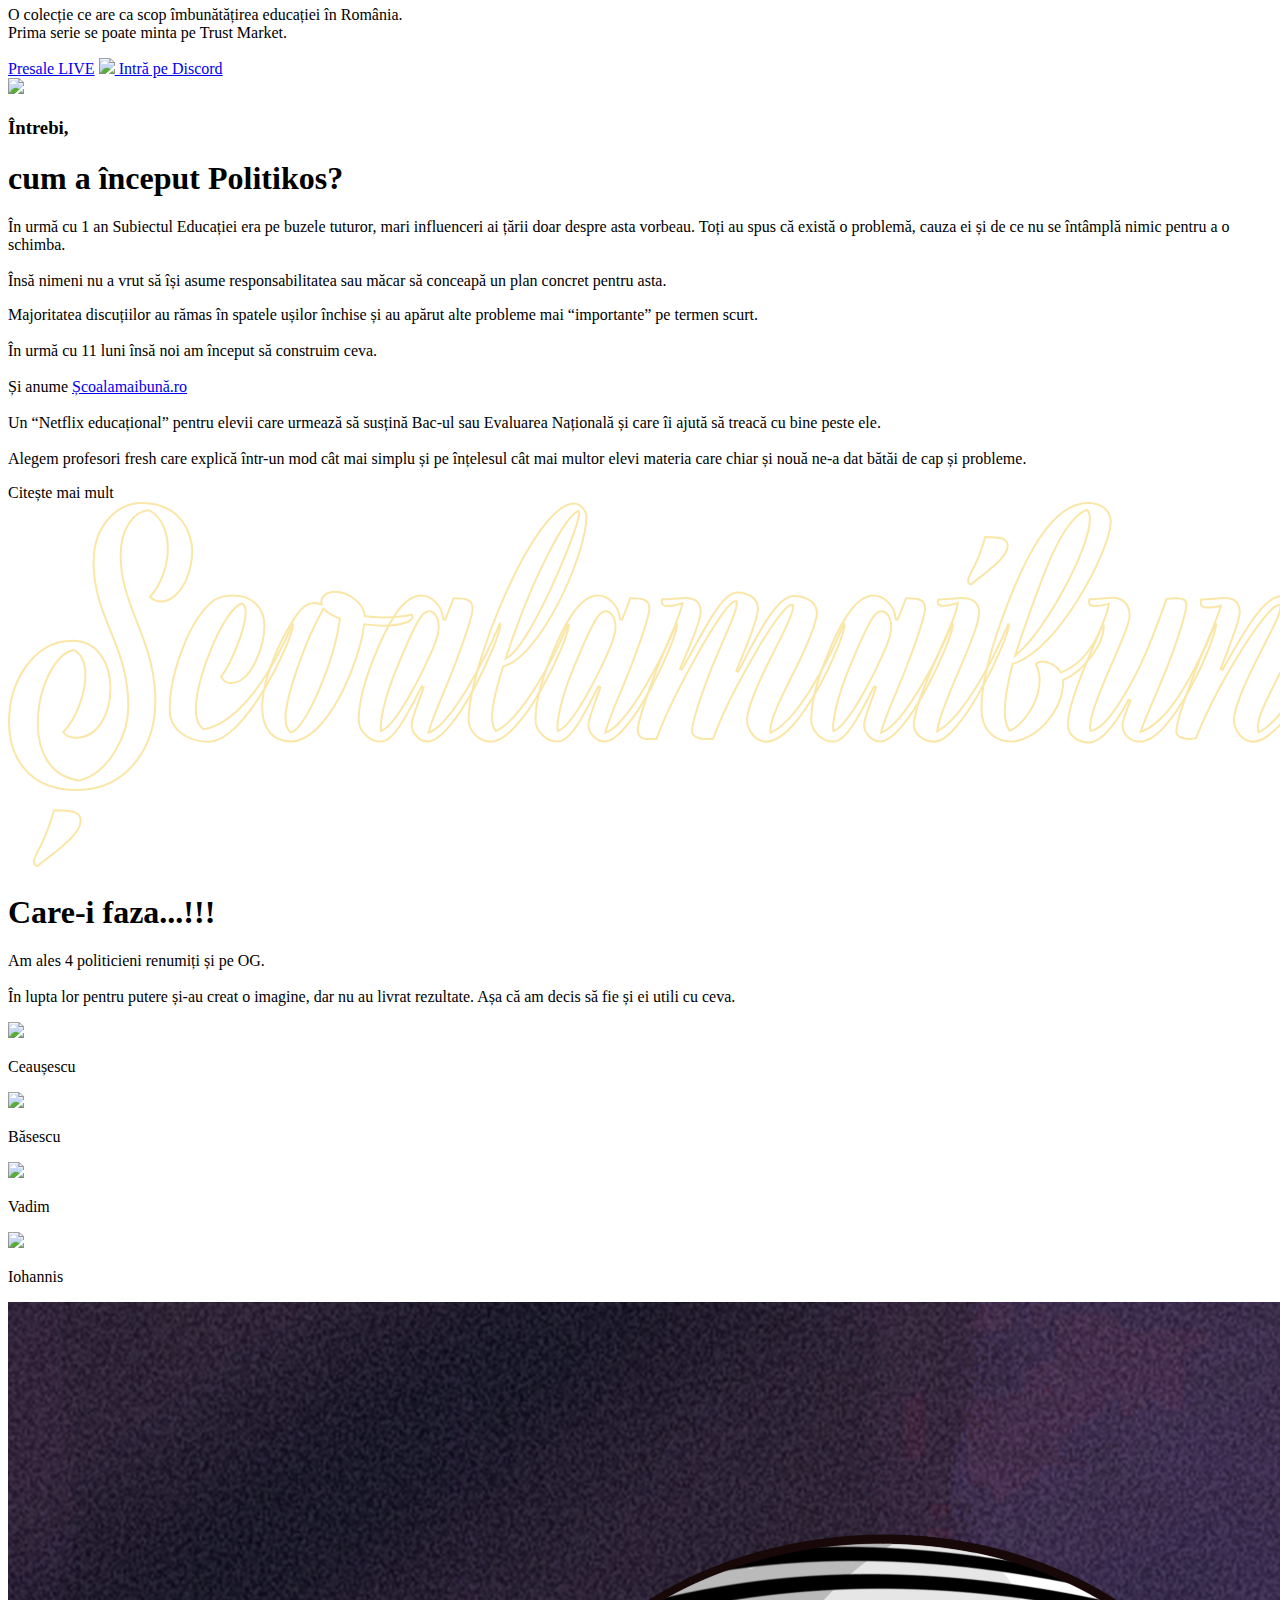
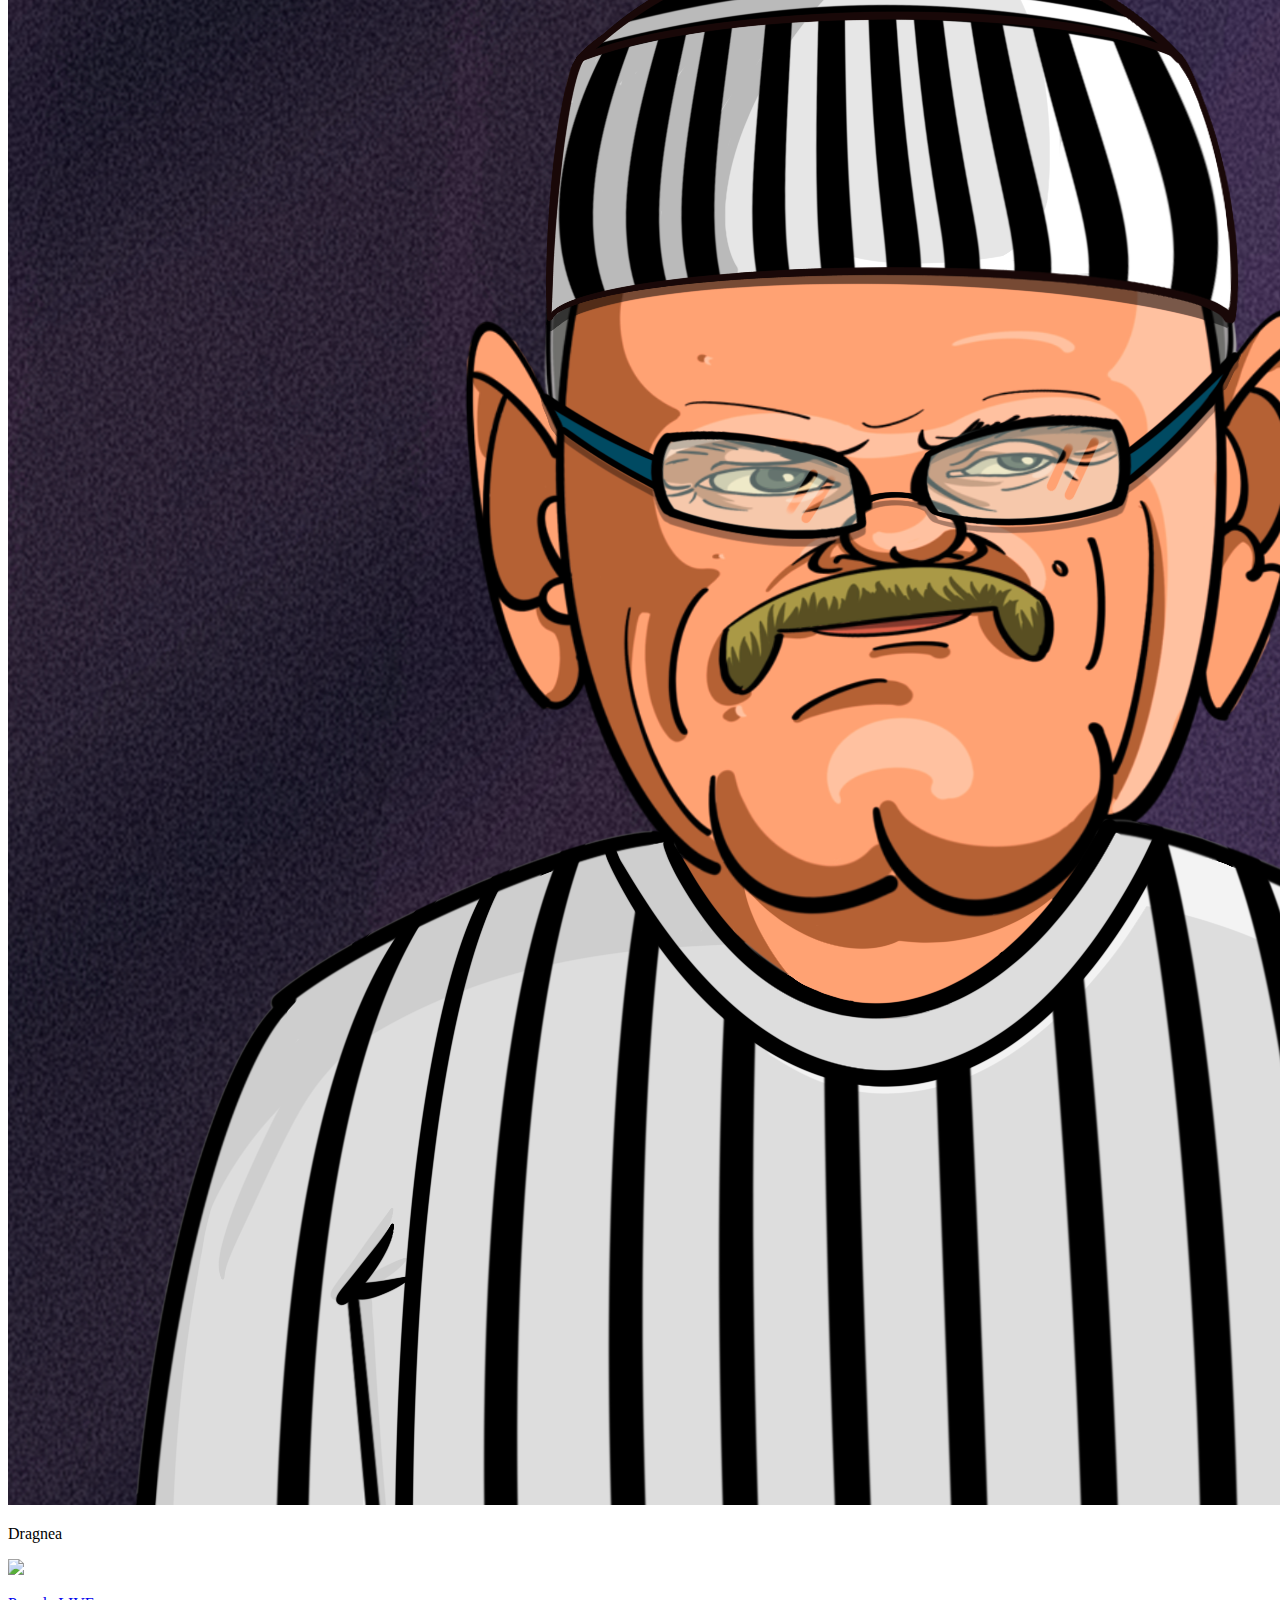
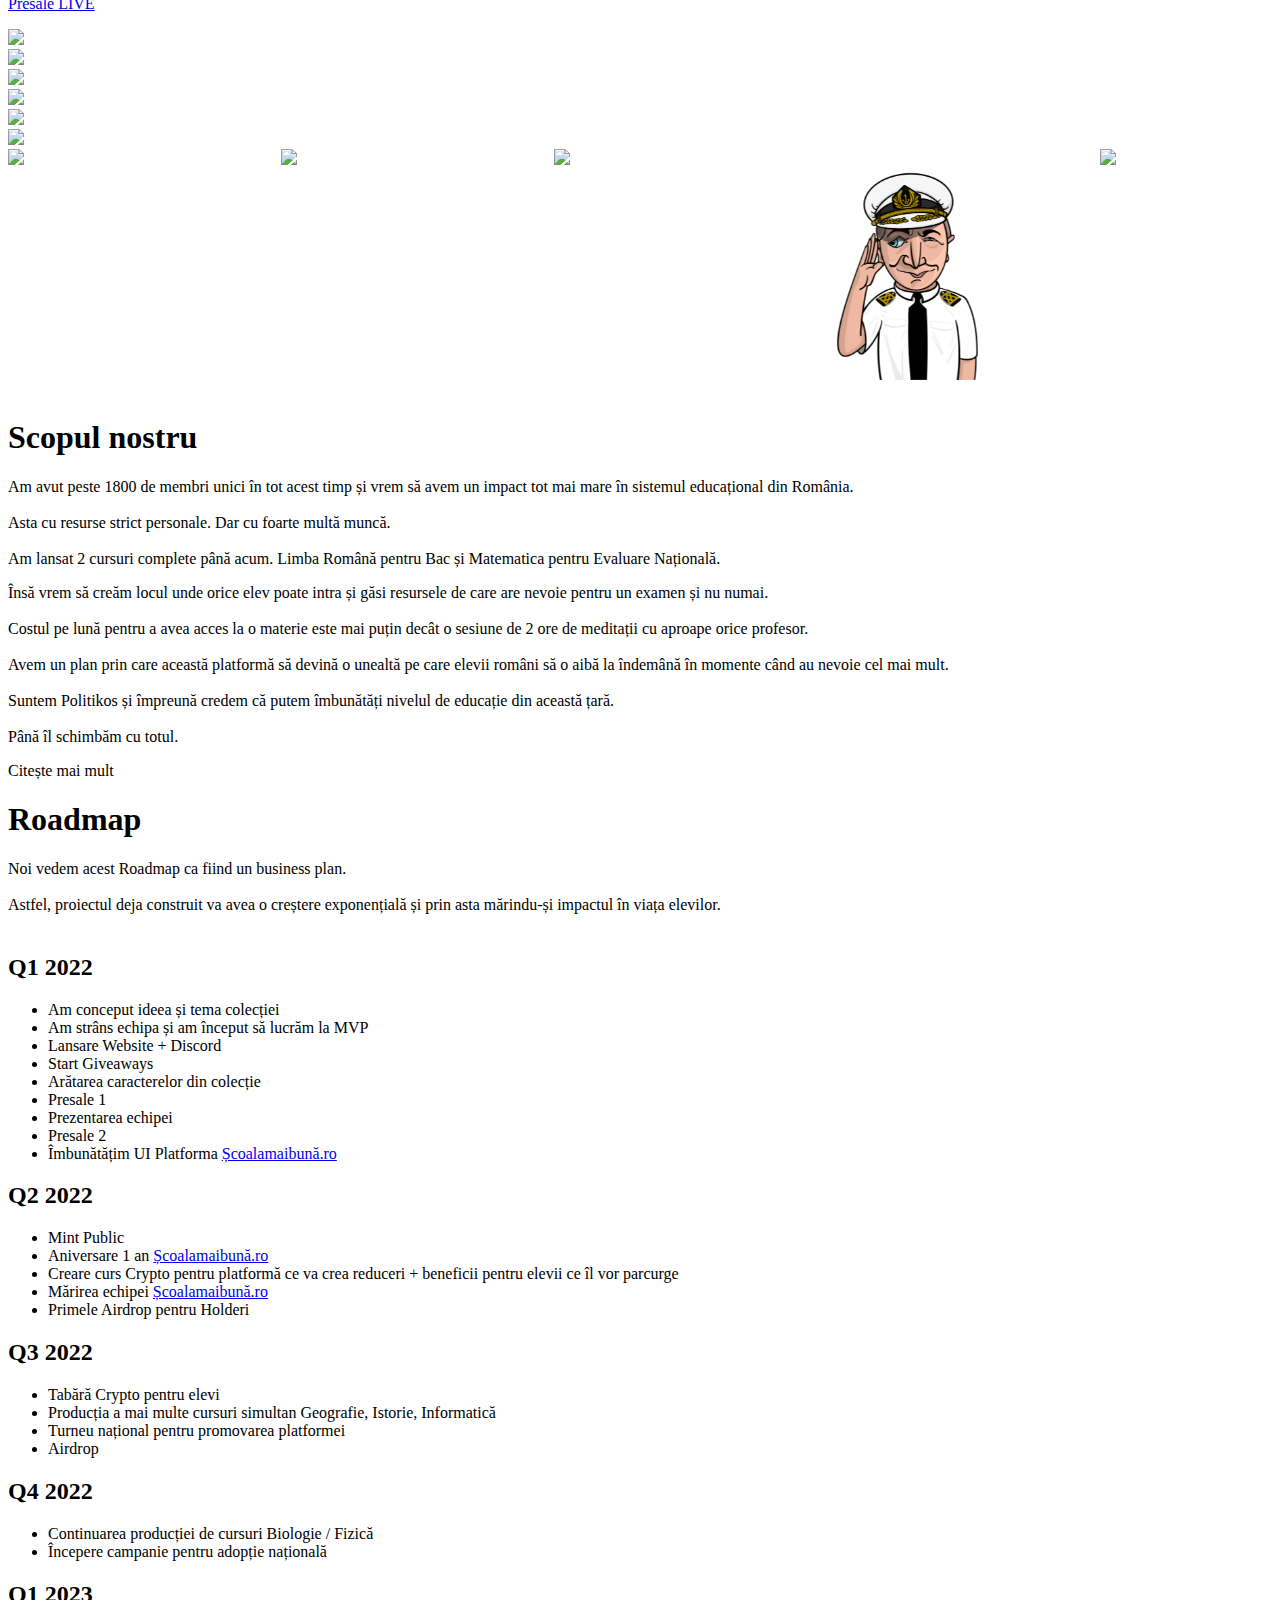
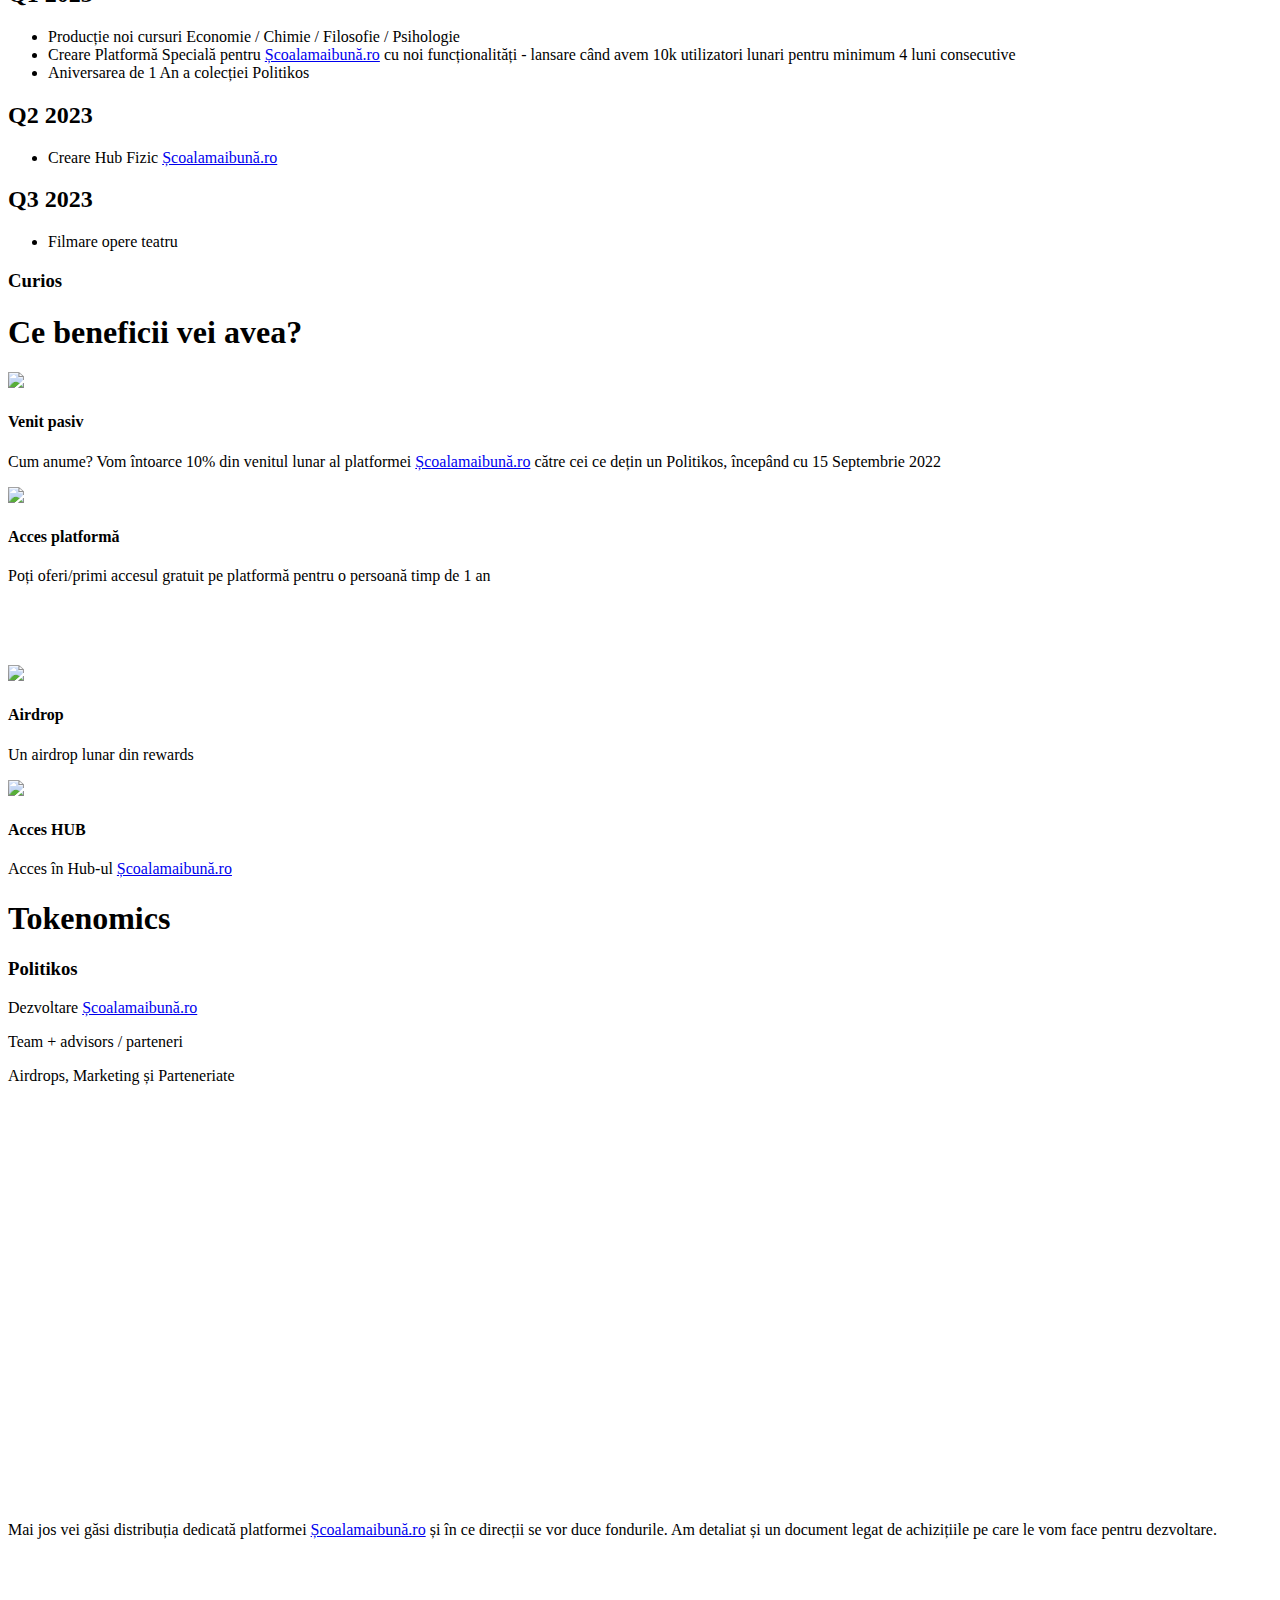
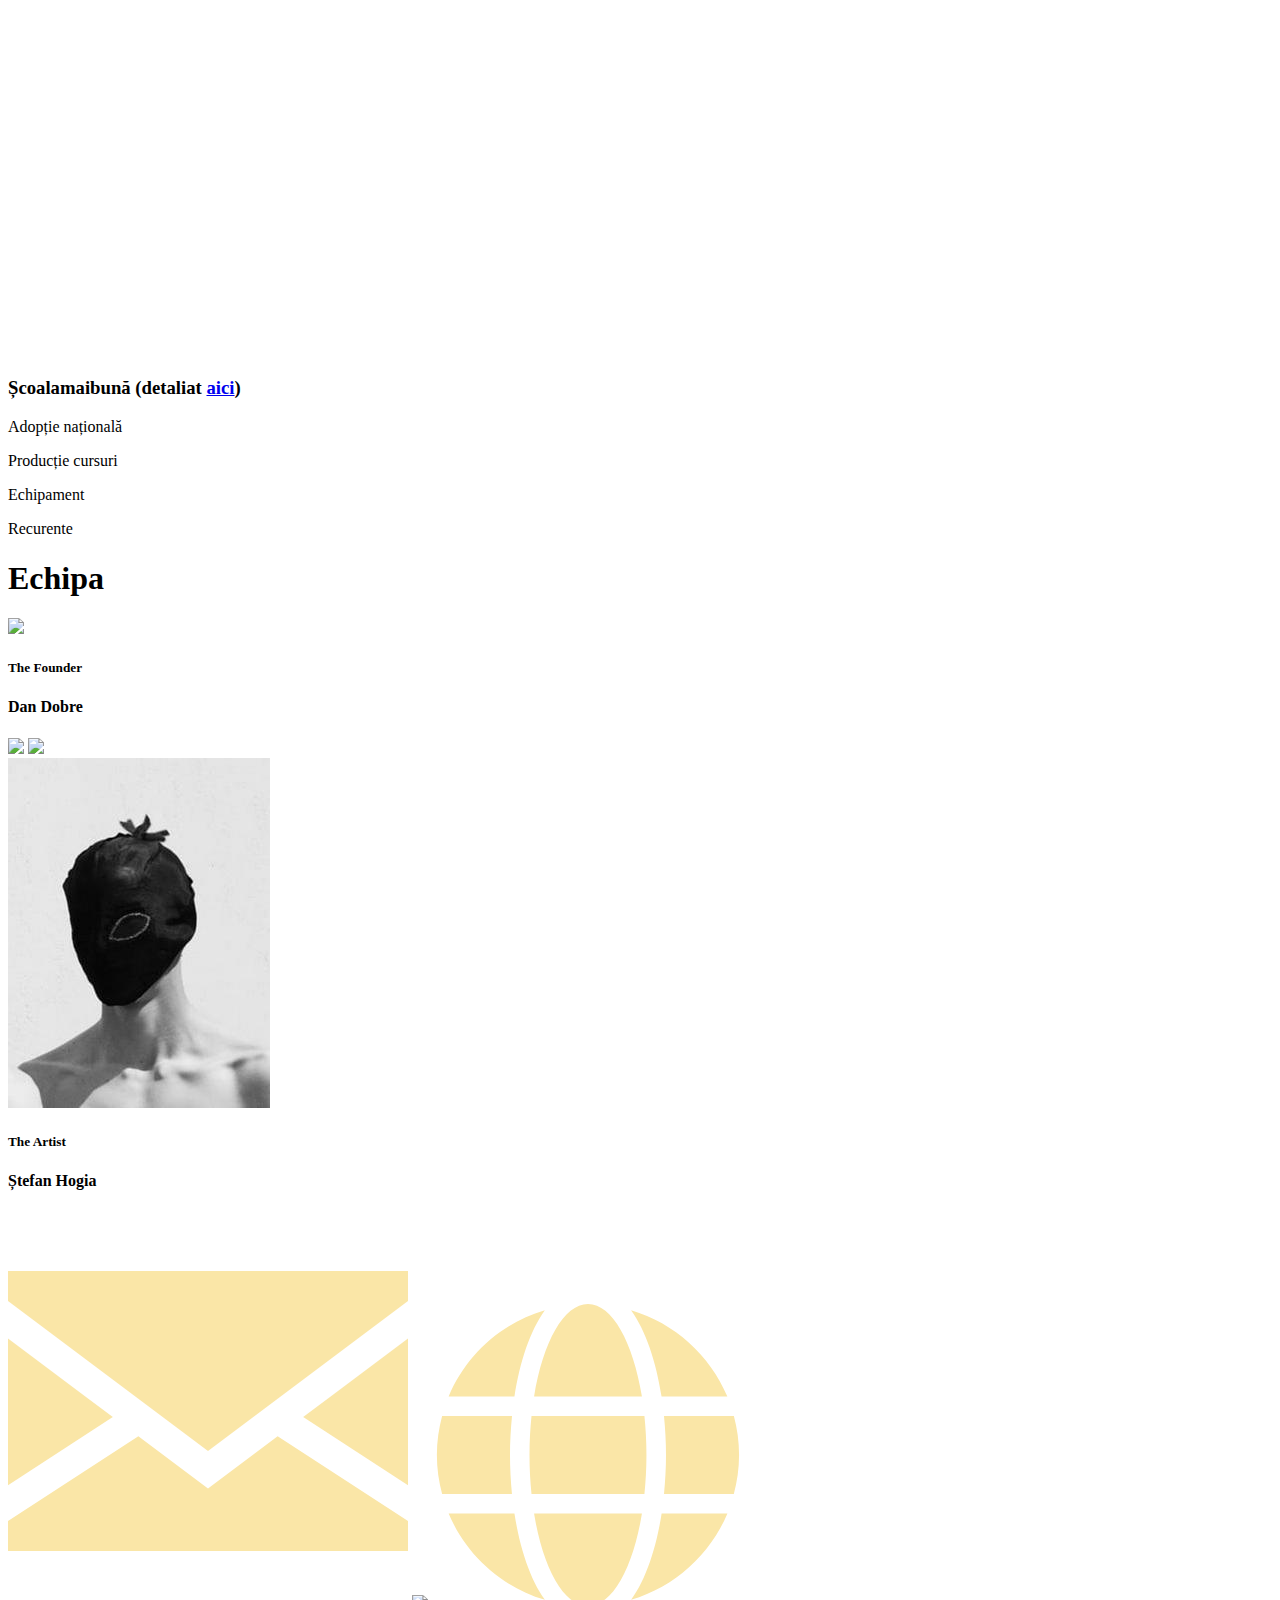
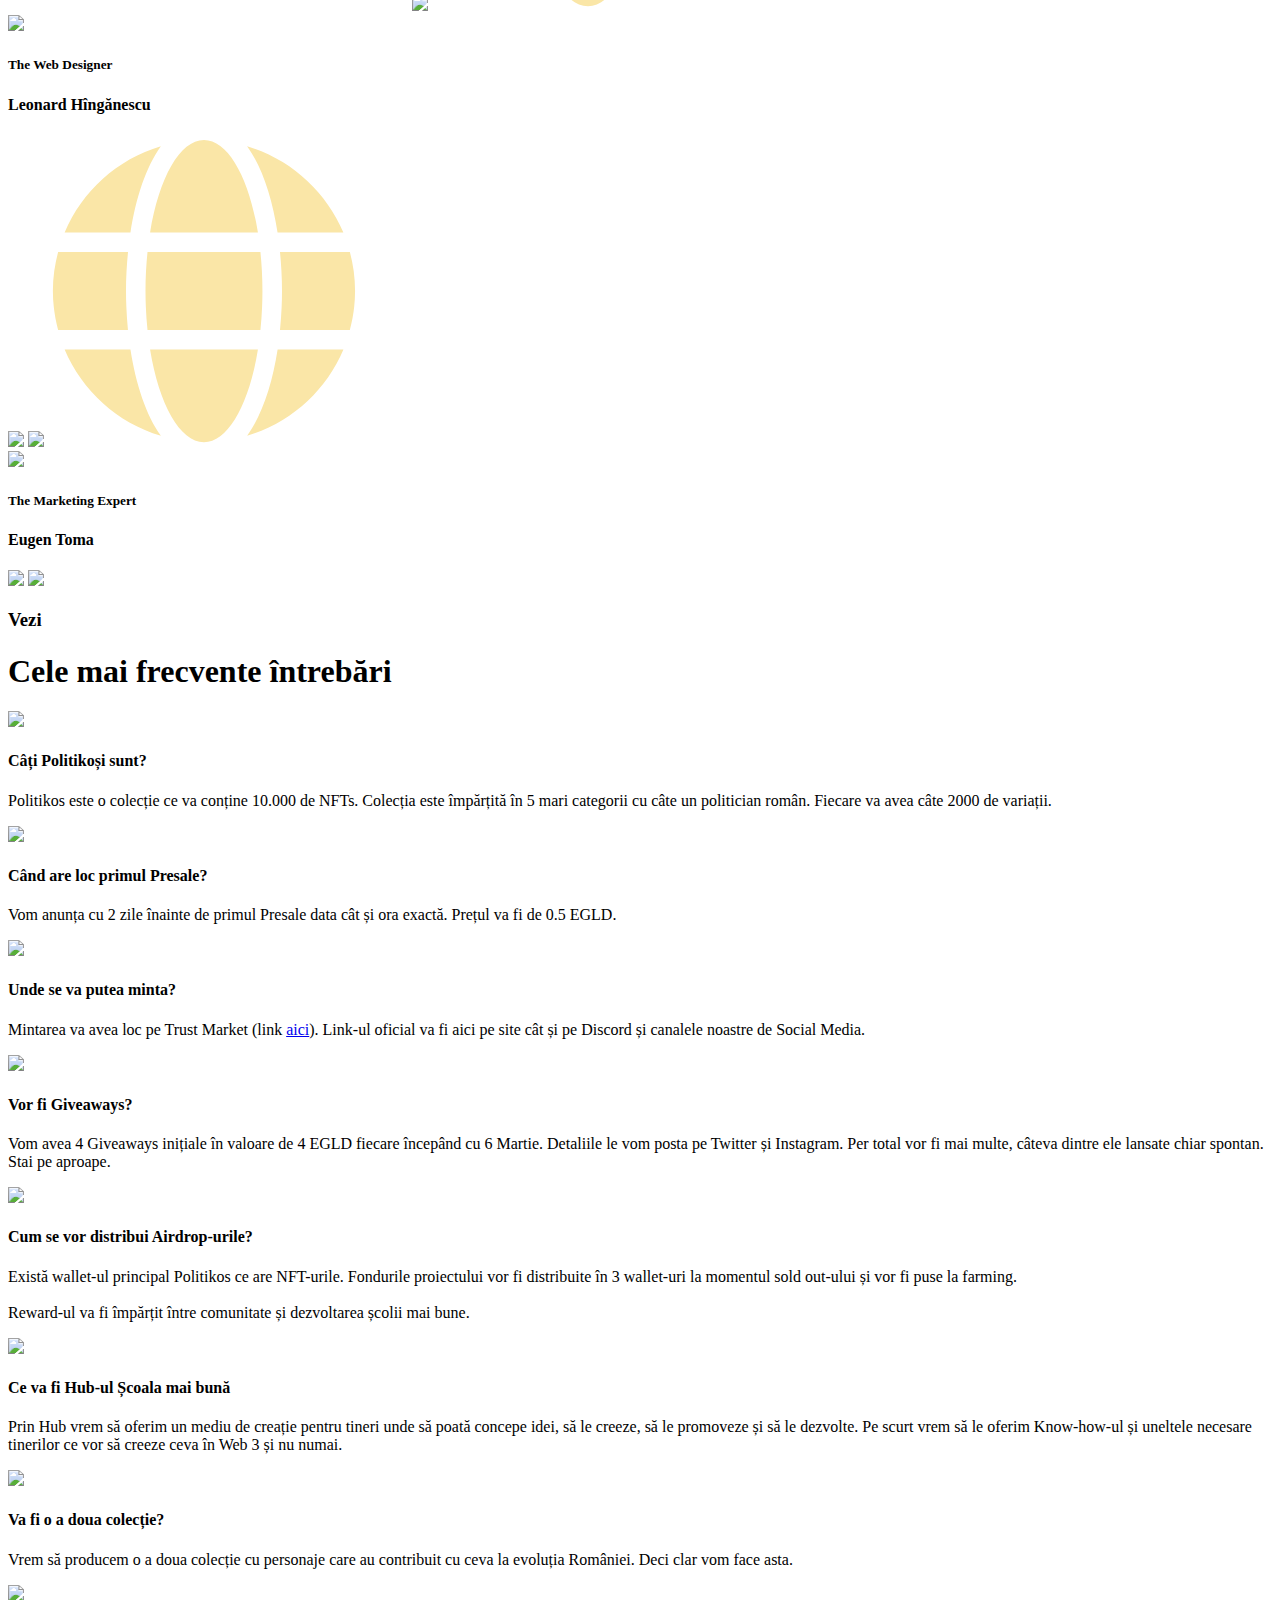
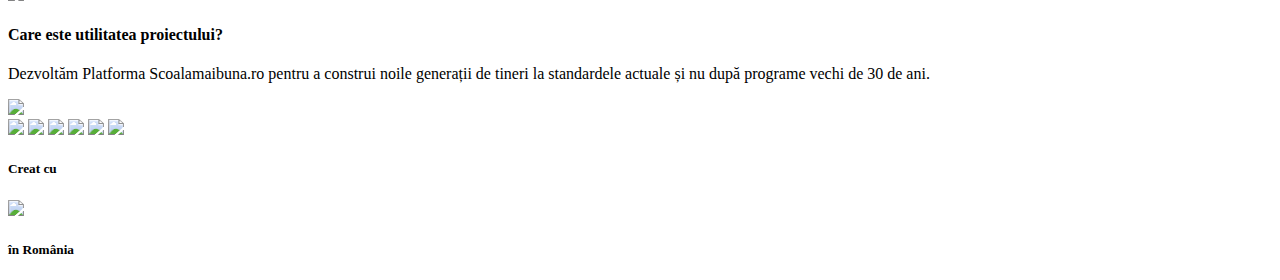
==== commit 7d69c3ef: "mint" ====
--- a/index.html
+++ b/index.html
@@ -106,13 +106,11 @@
                 <img src="stuff/img/icons/telegram-yellow.svg" class="social-icon" />
               </a>
             </li>
-            <!--
             <li class="social-items">
-              <a href="https://trust.market/" class="social-link">
+              <a href="https://trust.market/buy/POLITIKOS" class="social-link">
                 <img src="stuff/img/icons/store-yellow.svg" target="_blank" class="social-icon" />
               </a>
             </li>
-            -->
           </ul>
         </div>
       </div>
@@ -766,7 +764,7 @@
             <a href="https://discord.gg/n2J6VMZdMq" target="_blank"><img src="stuff/img/icons/discord-white.svg" /></a>
             <a href="https://www.tiktok.com/@politikosnft" target="_blank"><img src="stuff/img/icons/tiktok-white.svg" /></a>
             <a href="https://t.me/+rZOLRFRC0uFhNGU0" target="_blank"><img src="stuff/img/icons/telegram-white.svg" /></a>
-            <!--<a href="https://trust.market/" target="_blank"><img src="stuff/img/icons/store-white.svg" /></a>-->
+            <a href="https://trust.market/buy/POLITIKOS" target="_blank"><img src="stuff/img/icons/store-white.svg" /></a>
           </div>
         </div>
         <div class="col12 footer-copy">
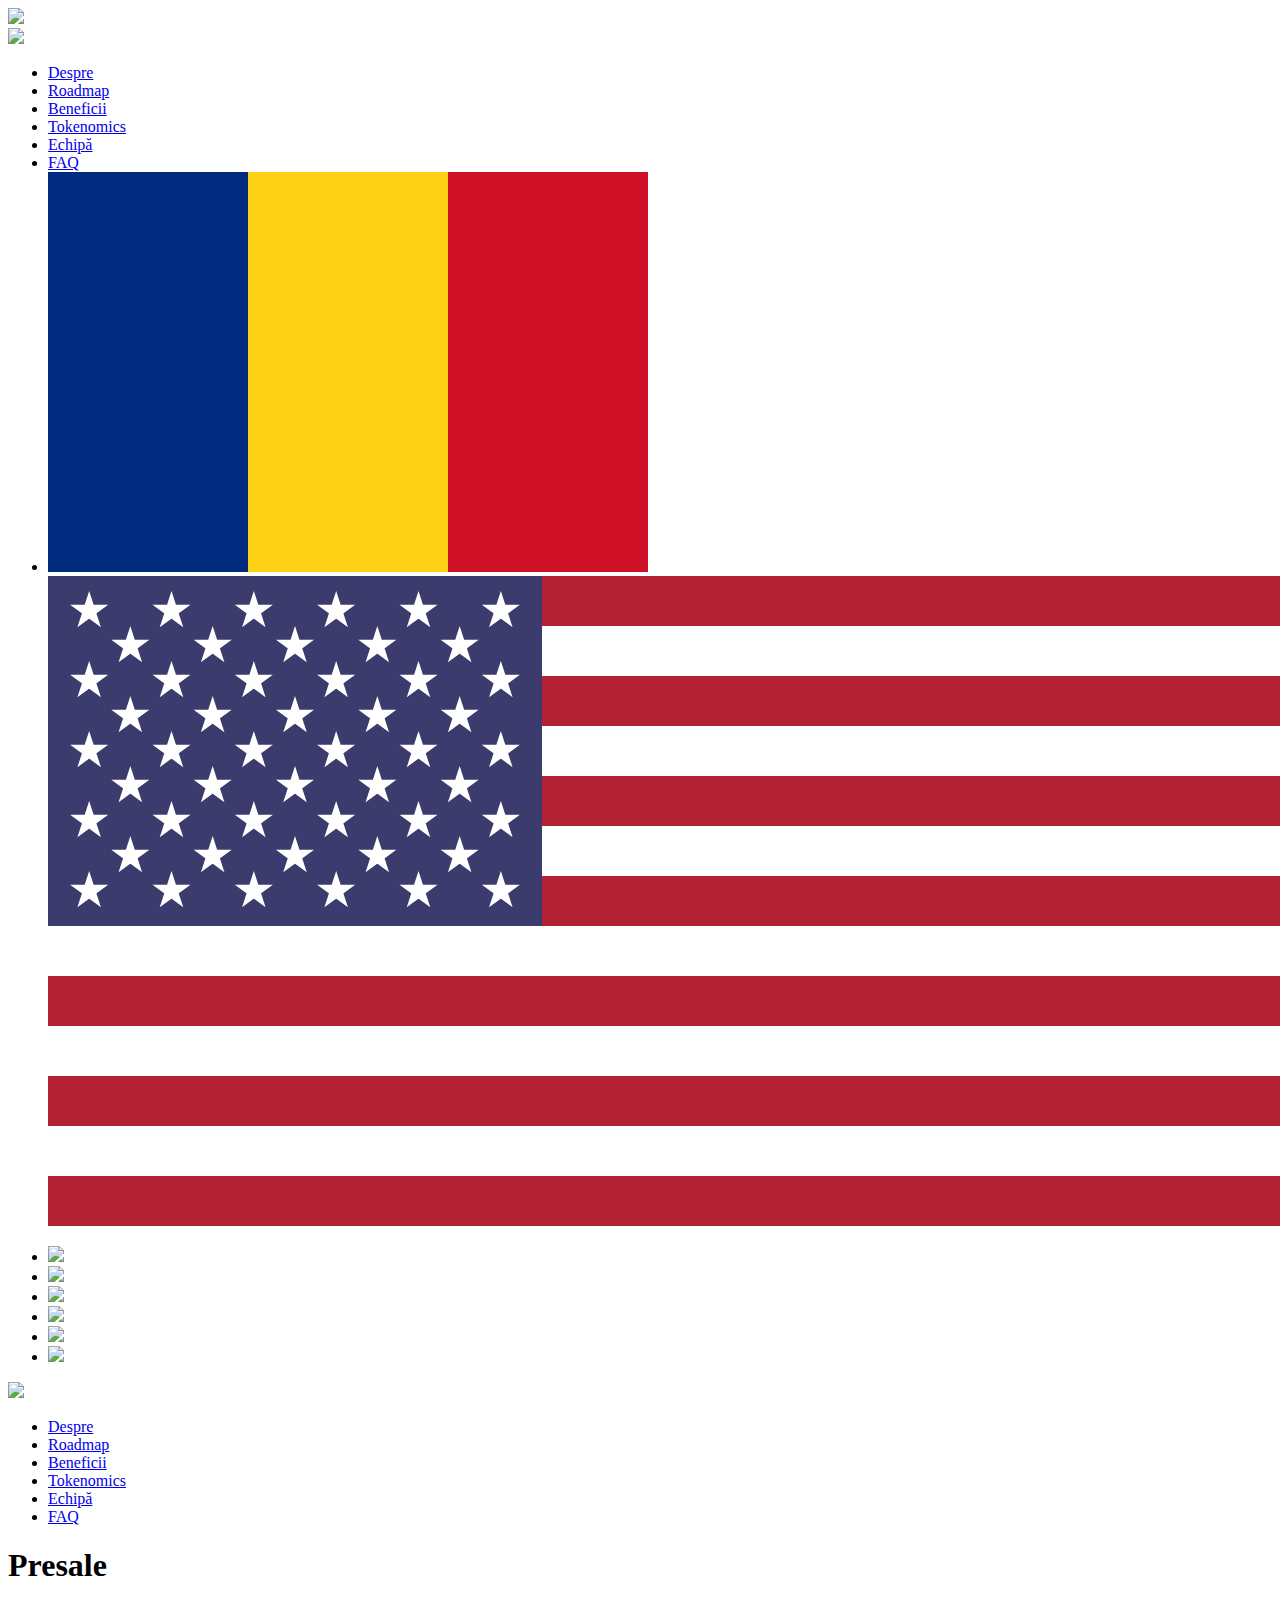
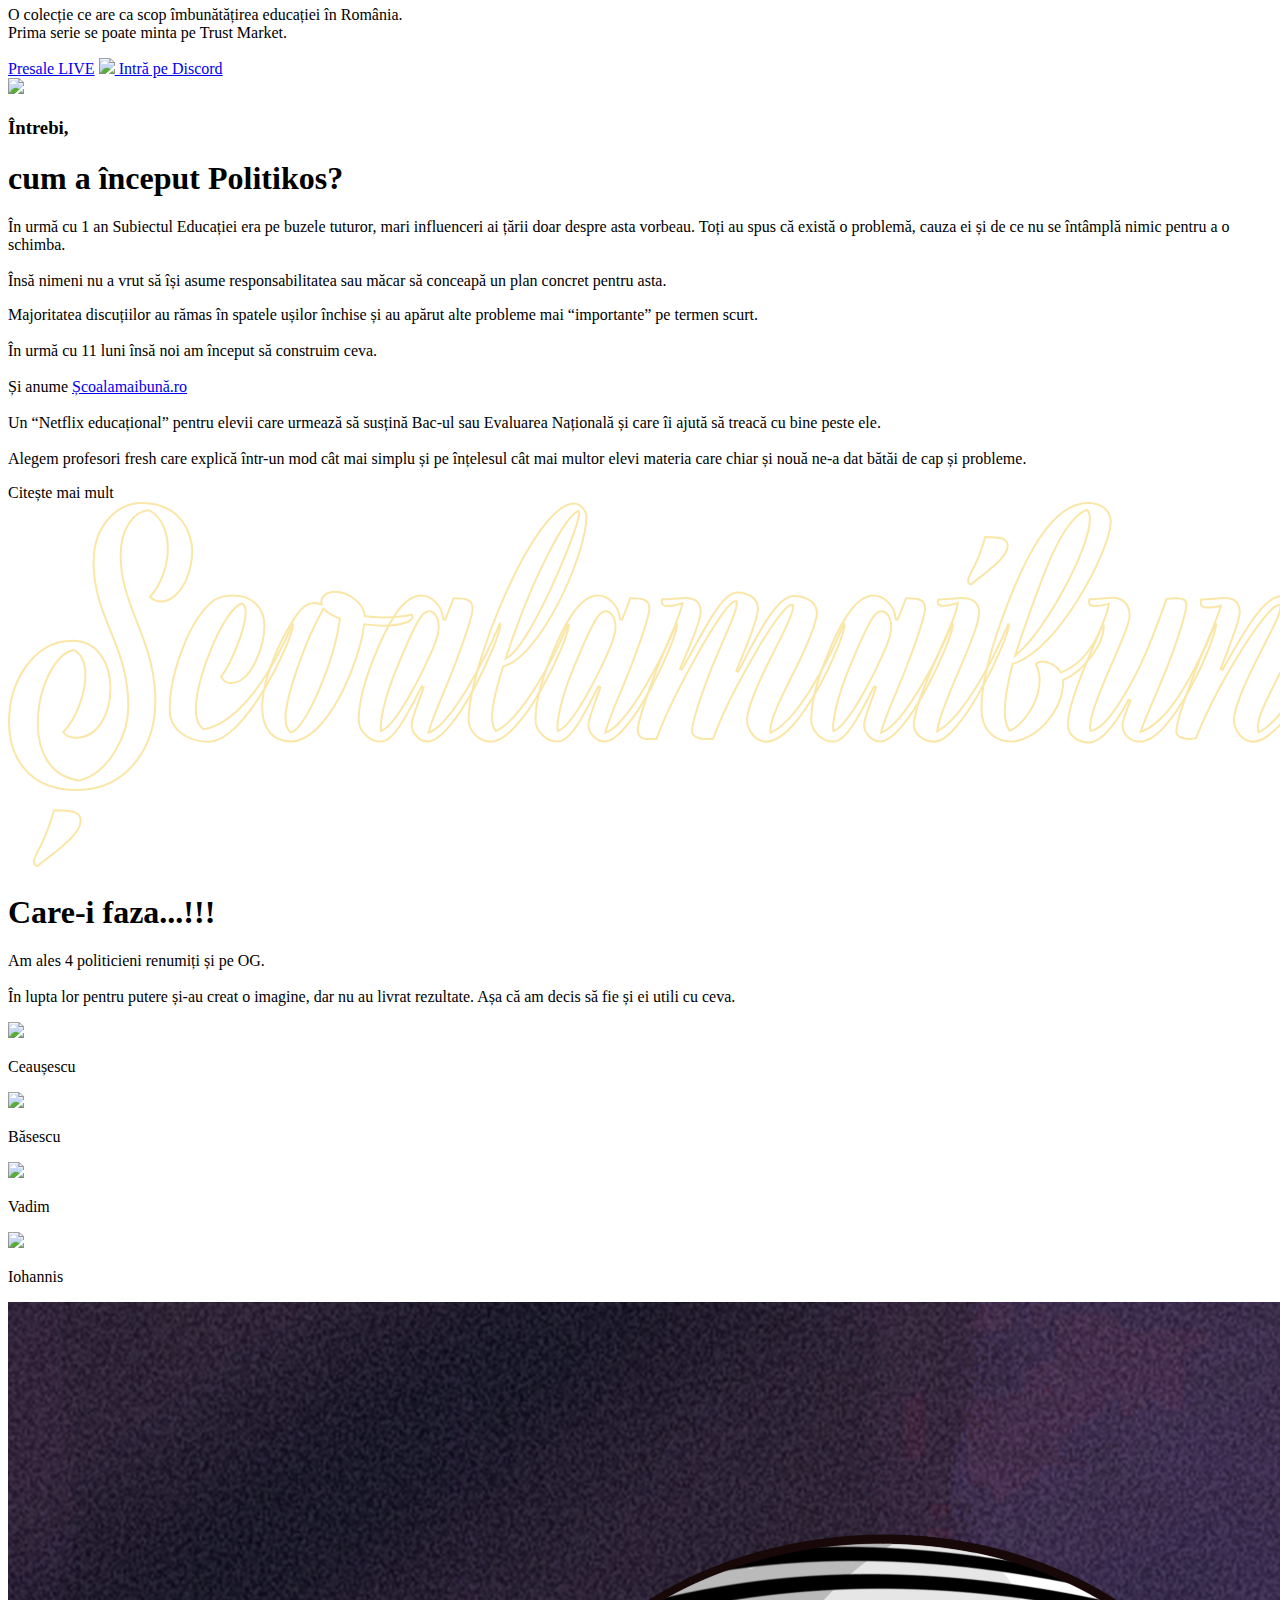
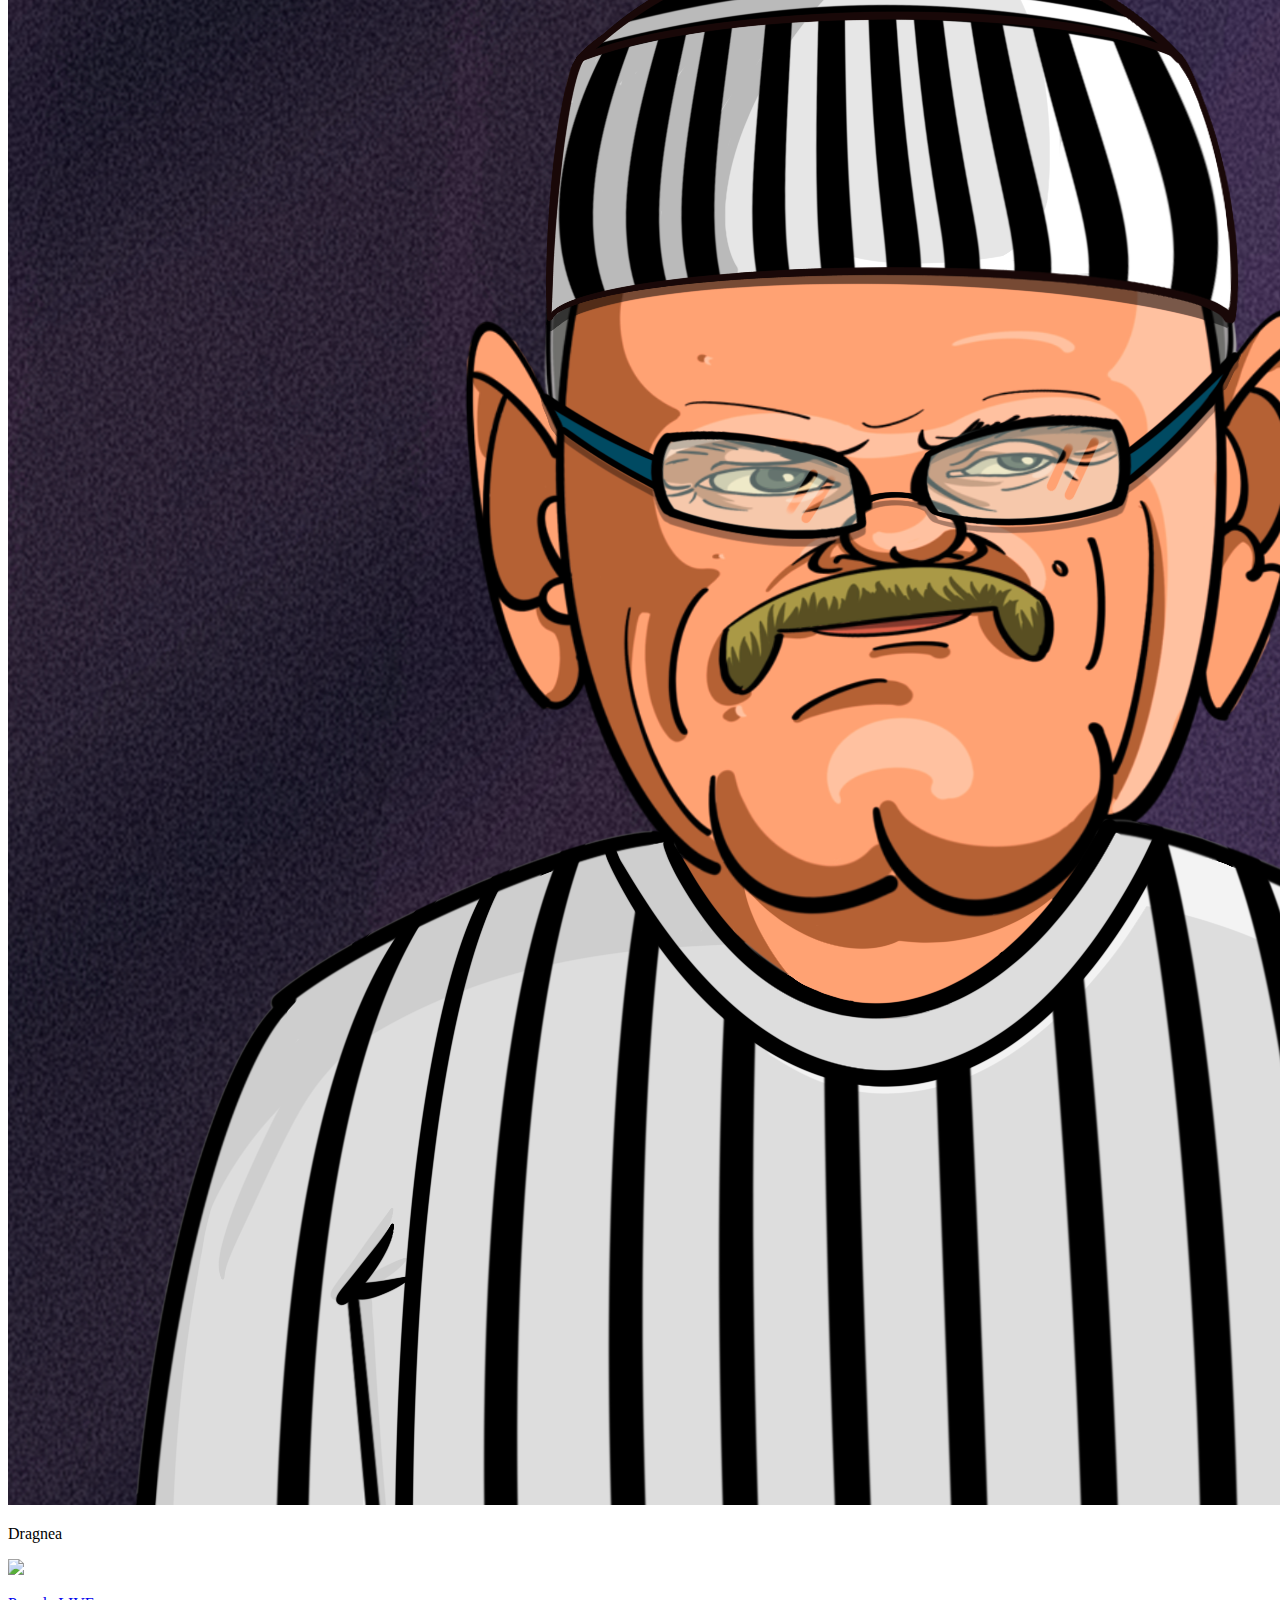
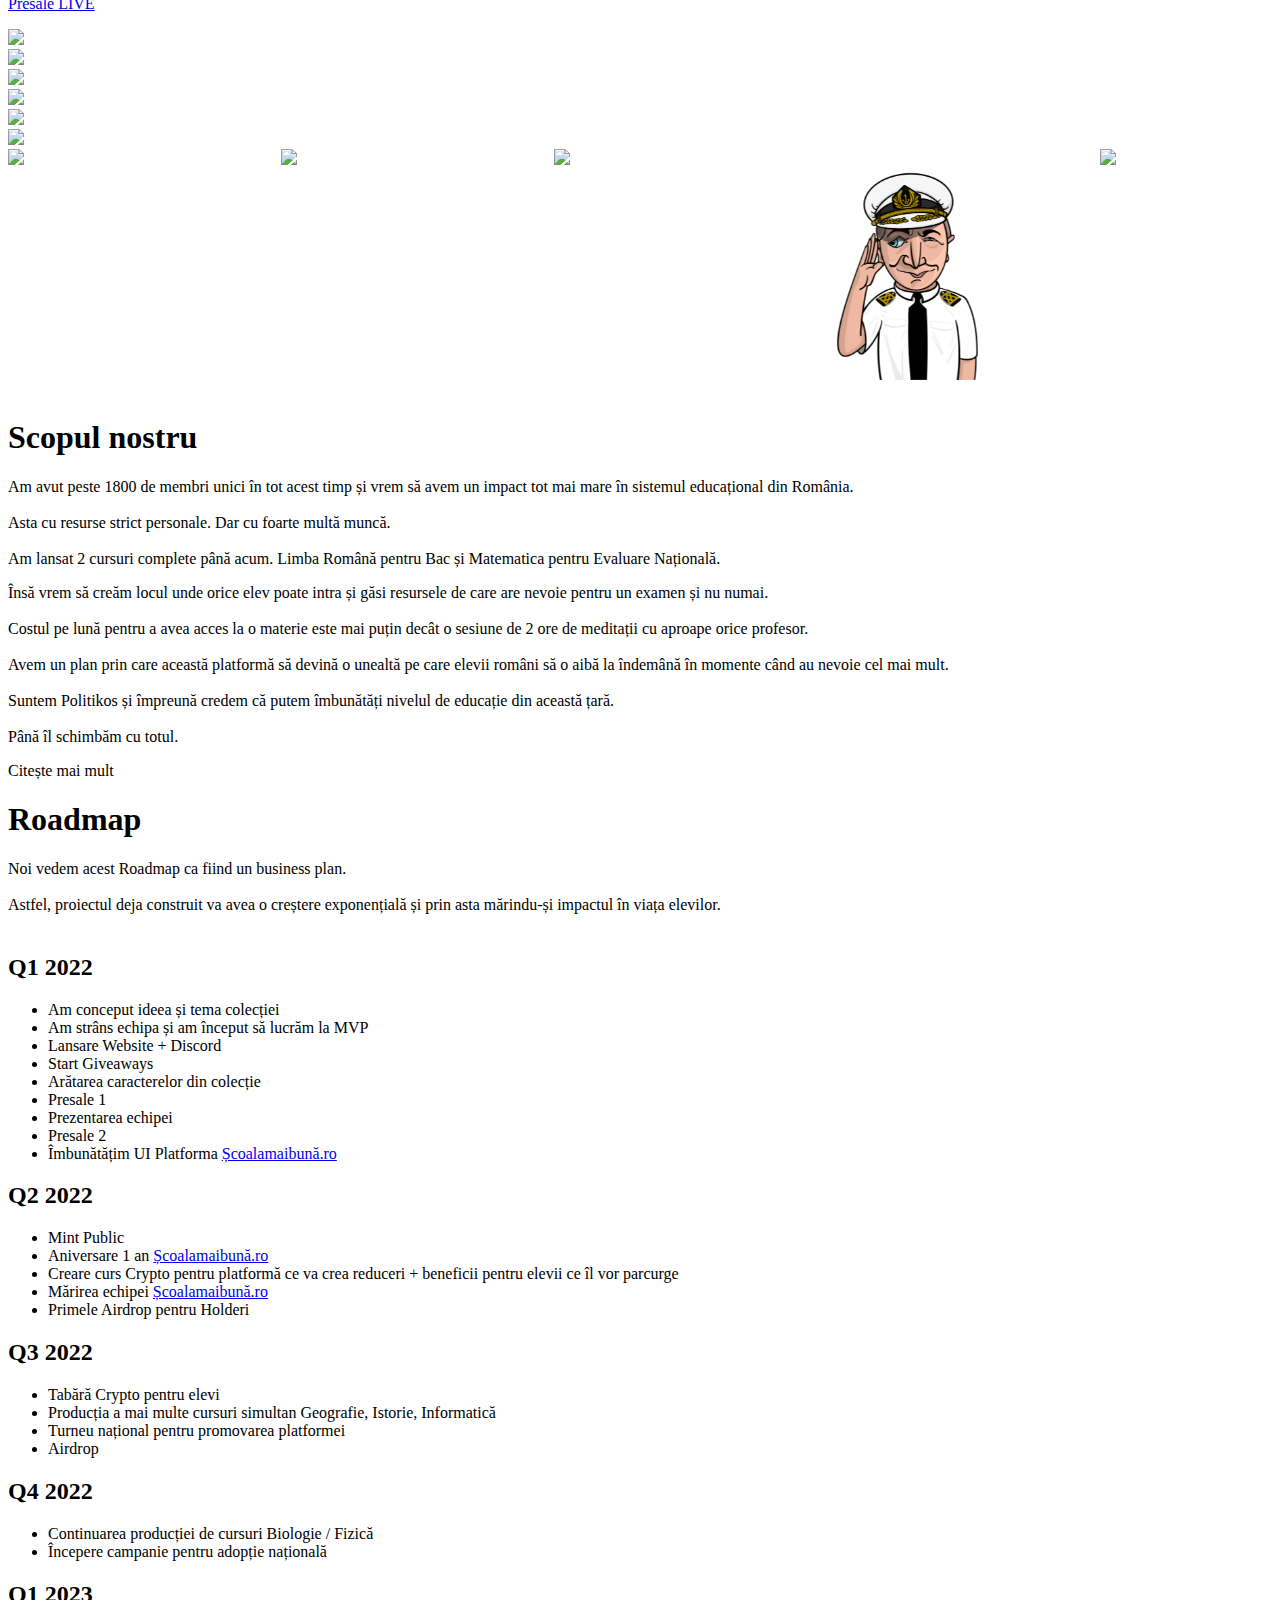
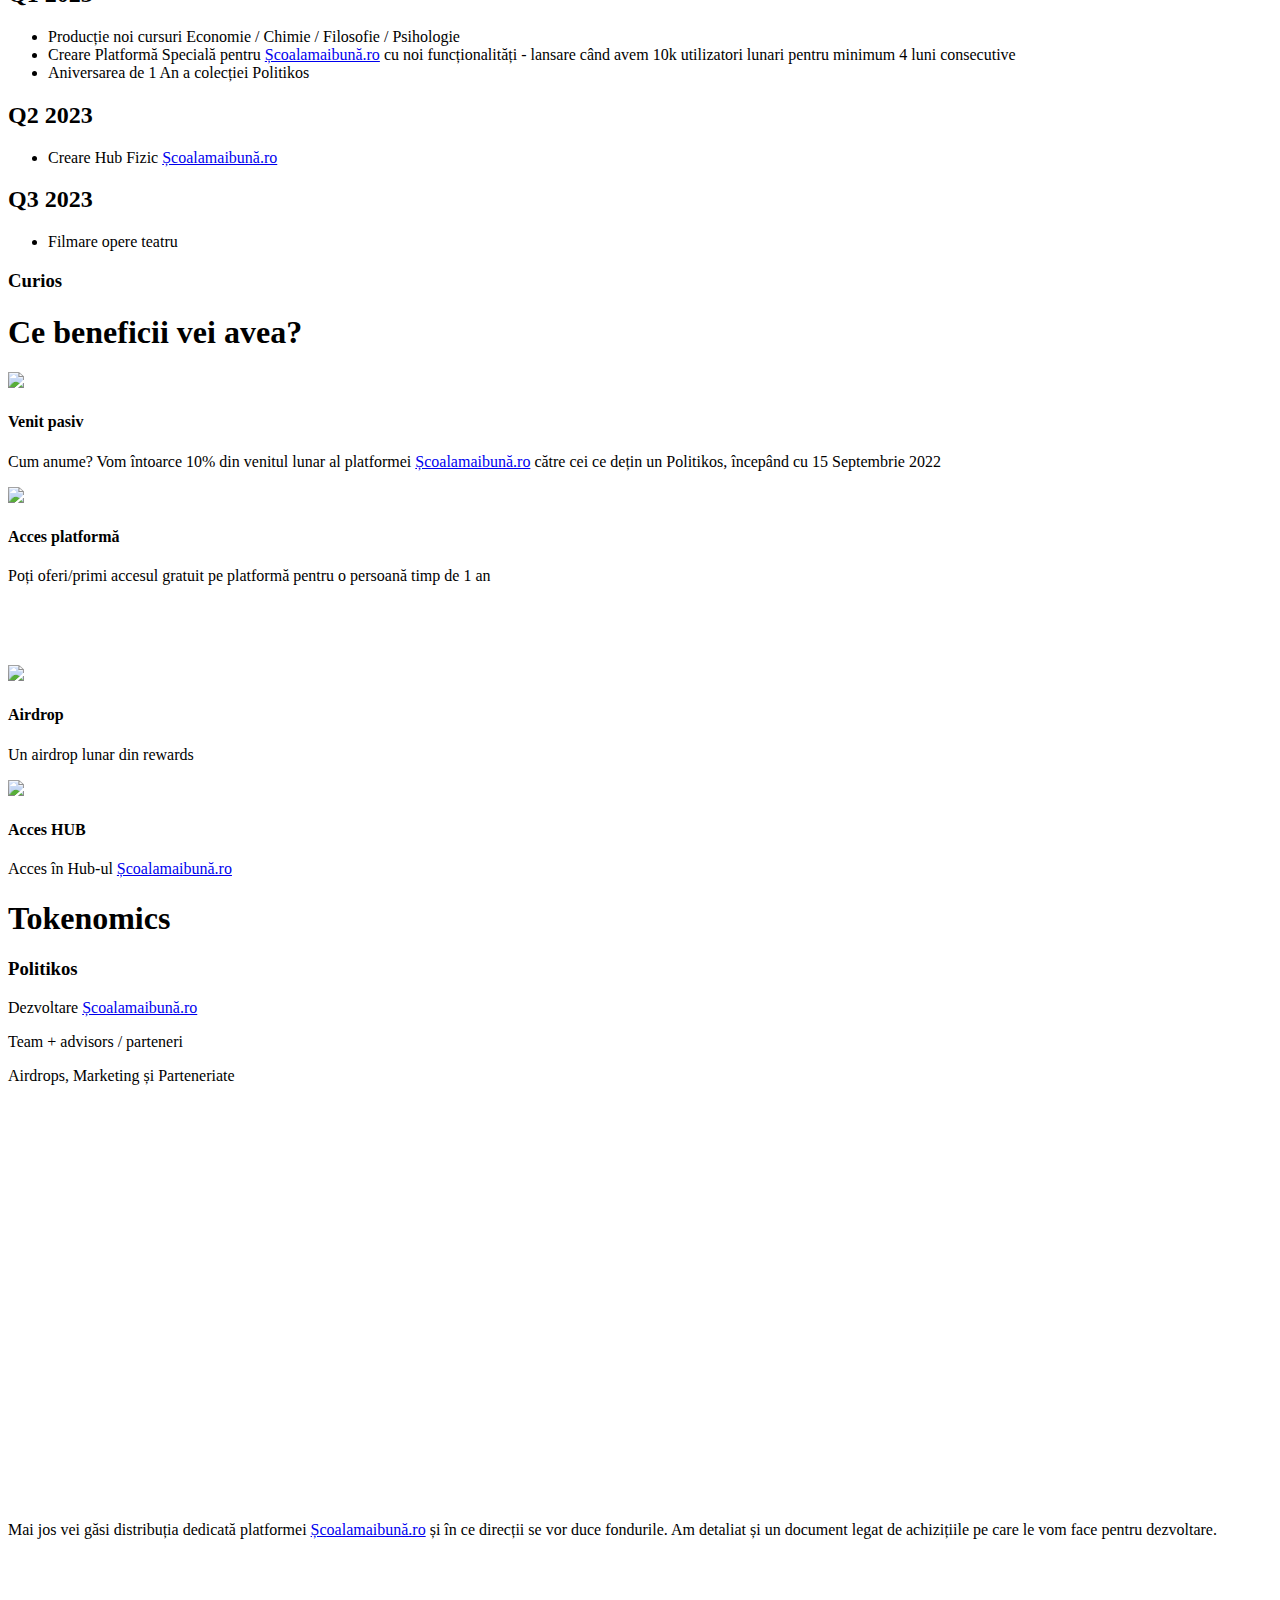
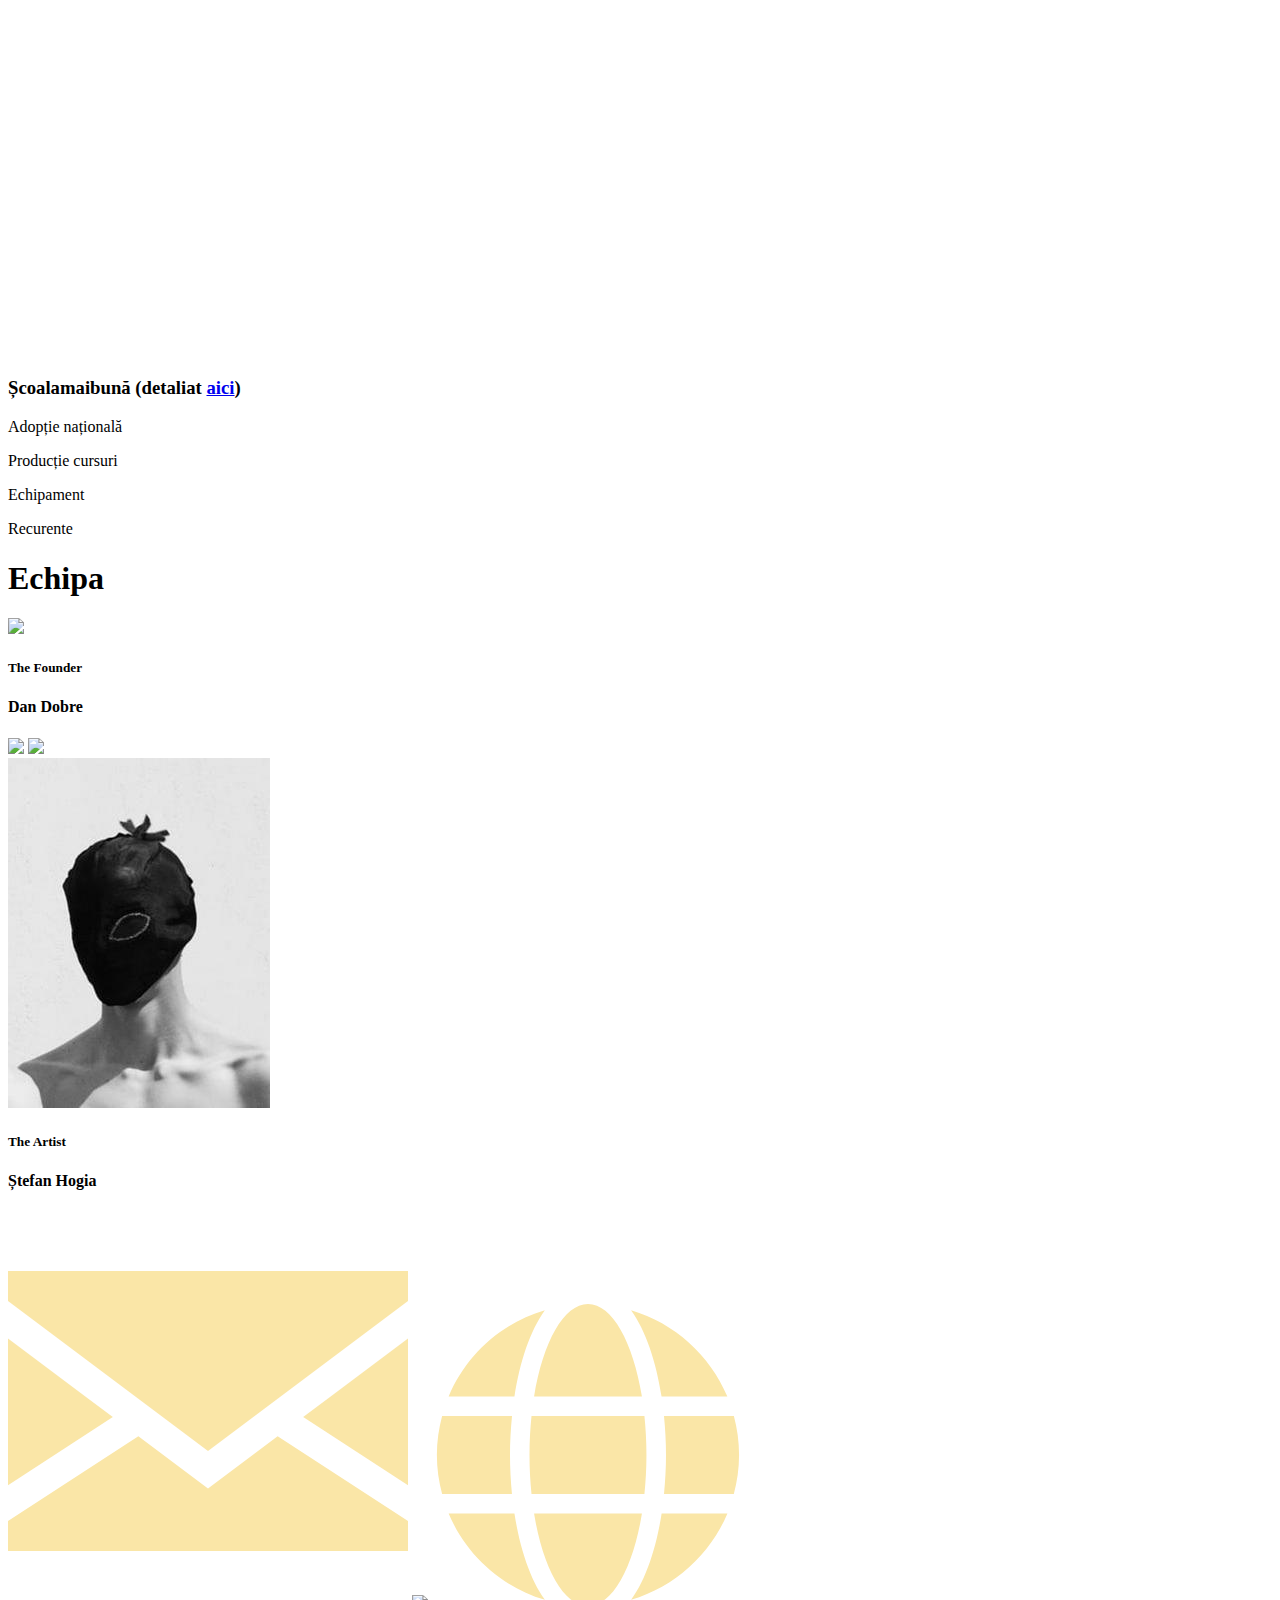
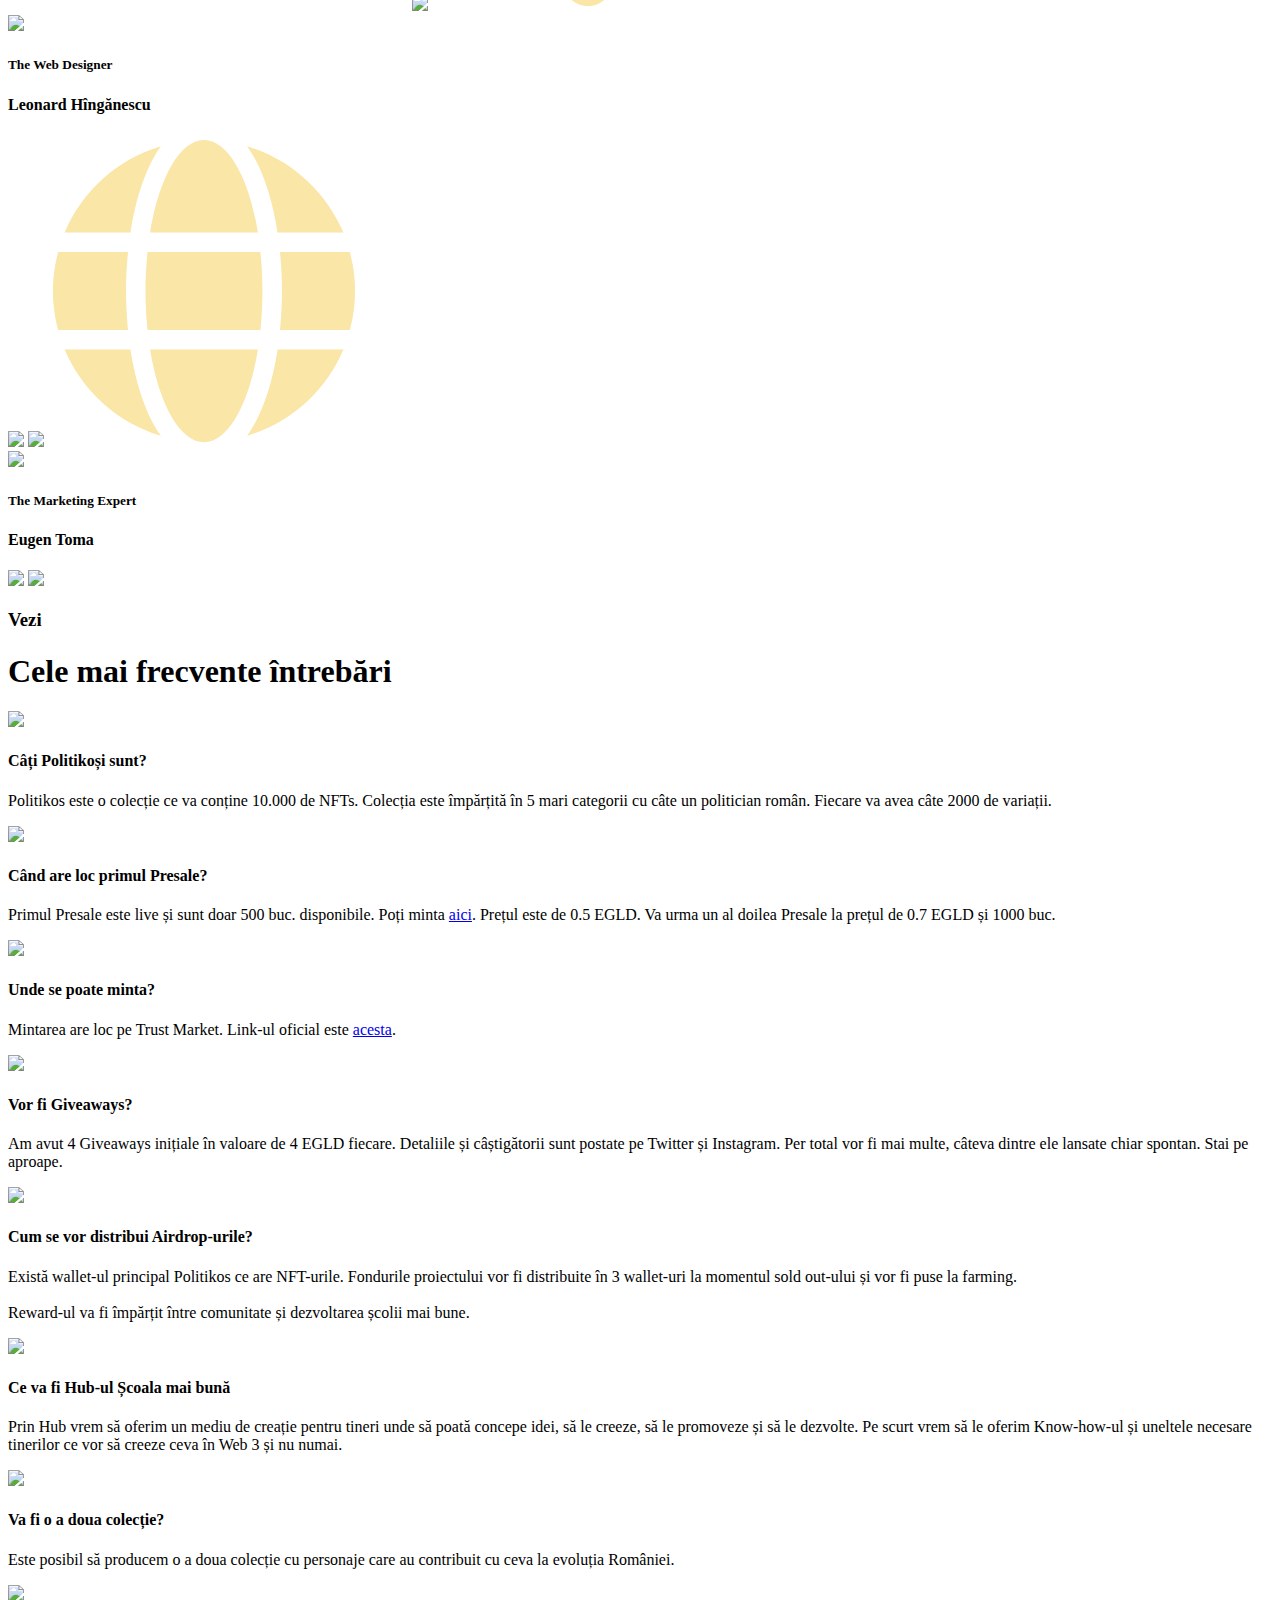
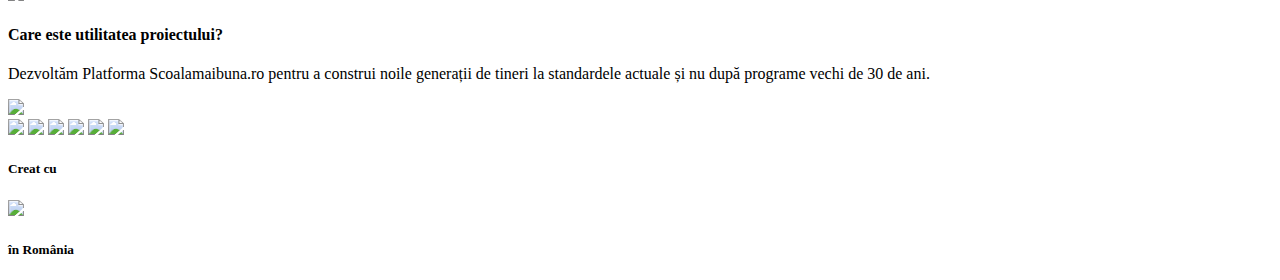
==== commit 8c40a31a: "updates" ====
--- a/index.html
+++ b/index.html
@@ -23,12 +23,18 @@
 
     <title>Politikos | NFT Collection</title>
     <meta name="title" content="Politikos | NFT Collection" />
-    <meta name="description" content="Site-ul oficial Politikos. O colecție de NFT-uri pe Blockchain-ul Elrond. Primul Presale este live pe Trust Market." />
+    <meta
+      name="description"
+      content="Site-ul oficial Politikos. O colecție de NFT-uri pe Blockchain-ul Elrond. Primul Presale este live pe Trust Market."
+    />
 
     <meta property="og:type" content="website" />
     <meta property="og:url" content="https://politikos.io/" />
     <meta property="og:title" content="Politikos | NFT Collection" />
-    <meta property="og:description" content="Site-ul oficial Politikos. O colecție de NFT-uri pe Blockchain-ul Elrond. Primul Presale este live pe Trust Market." />
+    <meta
+      property="og:description"
+      content="Site-ul oficial Politikos. O colecție de NFT-uri pe Blockchain-ul Elrond. Primul Presale este live pe Trust Market."
+    />
     <meta property="og:image" content="stuff/img/preview.png" />
     <!-- Global site tag (gtag.js) - Google Analytics -->
     <script async src="https://www.googletagmanager.com/gtag/js?id=G-MC4ZJ4MW6D"></script>
@@ -687,16 +693,20 @@
                 <img src="stuff/img/icons/arrow.svg" />
                 <h4>Când are loc primul Presale?</h4>
               </div>
-              <p class="q-answer">Vom anunța cu 2 zile înainte de primul Presale data cât și ora exactă. Prețul va fi de 0.5 EGLD.</p>
+              <p class="q-answer">
+                Primul Presale este live și sunt doar 500 buc. disponibile. Poți minta
+                <a href="https://trust.market/buy/POLITIKOS" target="_blank" class="link">aici</a>. Prețul este de 0.5 EGLD. Va urma un al doilea
+                Presale la prețul de 0.7 EGLD și 1000 buc.
+              </p>
             </div>
             <div class="q-card show-text">
               <div class="q-title">
                 <img src="stuff/img/icons/arrow.svg" />
-                <h4>Unde se va putea minta?</h4>
+                <h4>Unde se poate minta?</h4>
               </div>
               <p class="q-answer">
-                Mintarea va avea loc pe Trust Market (link <a href="https://trust.market/buy/POLITIKOS" target="_blank" class="link">aici</a>). Link-ul
-                oficial va fi aici pe site cât și pe Discord și canalele noastre de Social Media.
+                Mintarea are loc pe Trust Market. Link-ul oficial este
+                <a href="https://trust.market/buy/POLITIKOS" target="_blank" class="link">acesta</a>.
               </p>
             </div>
             <div class="q-card show-text">
@@ -705,8 +715,8 @@
                 <h4>Vor fi Giveaways?</h4>
               </div>
               <p class="q-answer">
-                Vom avea 4 Giveaways inițiale în valoare de 4 EGLD fiecare începând cu 6 Martie. Detaliile le vom posta pe Twitter și Instagram. Per
-                total vor fi mai multe, câteva dintre ele lansate chiar spontan. Stai pe aproape.
+                Am avut 4 Giveaways inițiale în valoare de 4 EGLD fiecare. Detaliile și câștigătorii sunt postate pe Twitter și Instagram. Per total
+                vor fi mai multe, câteva dintre ele lansate chiar spontan. Stai pe aproape.
               </p>
             </div>
             <div class="q-card show-text">
@@ -734,9 +744,7 @@
                 <img src="stuff/img/icons/arrow.svg" />
                 <h4>Va fi o a doua colecție?</h4>
               </div>
-              <p class="q-answer">
-                Vrem să producem o a doua colecție cu personaje care au contribuit cu ceva la evoluția României. Deci clar vom face asta.
-              </p>
+              <p class="q-answer">Este posibil să producem o a doua colecție cu personaje care au contribuit cu ceva la evoluția României.</p>
             </div>
             <div class="q-card show-text">
               <div class="q-title">
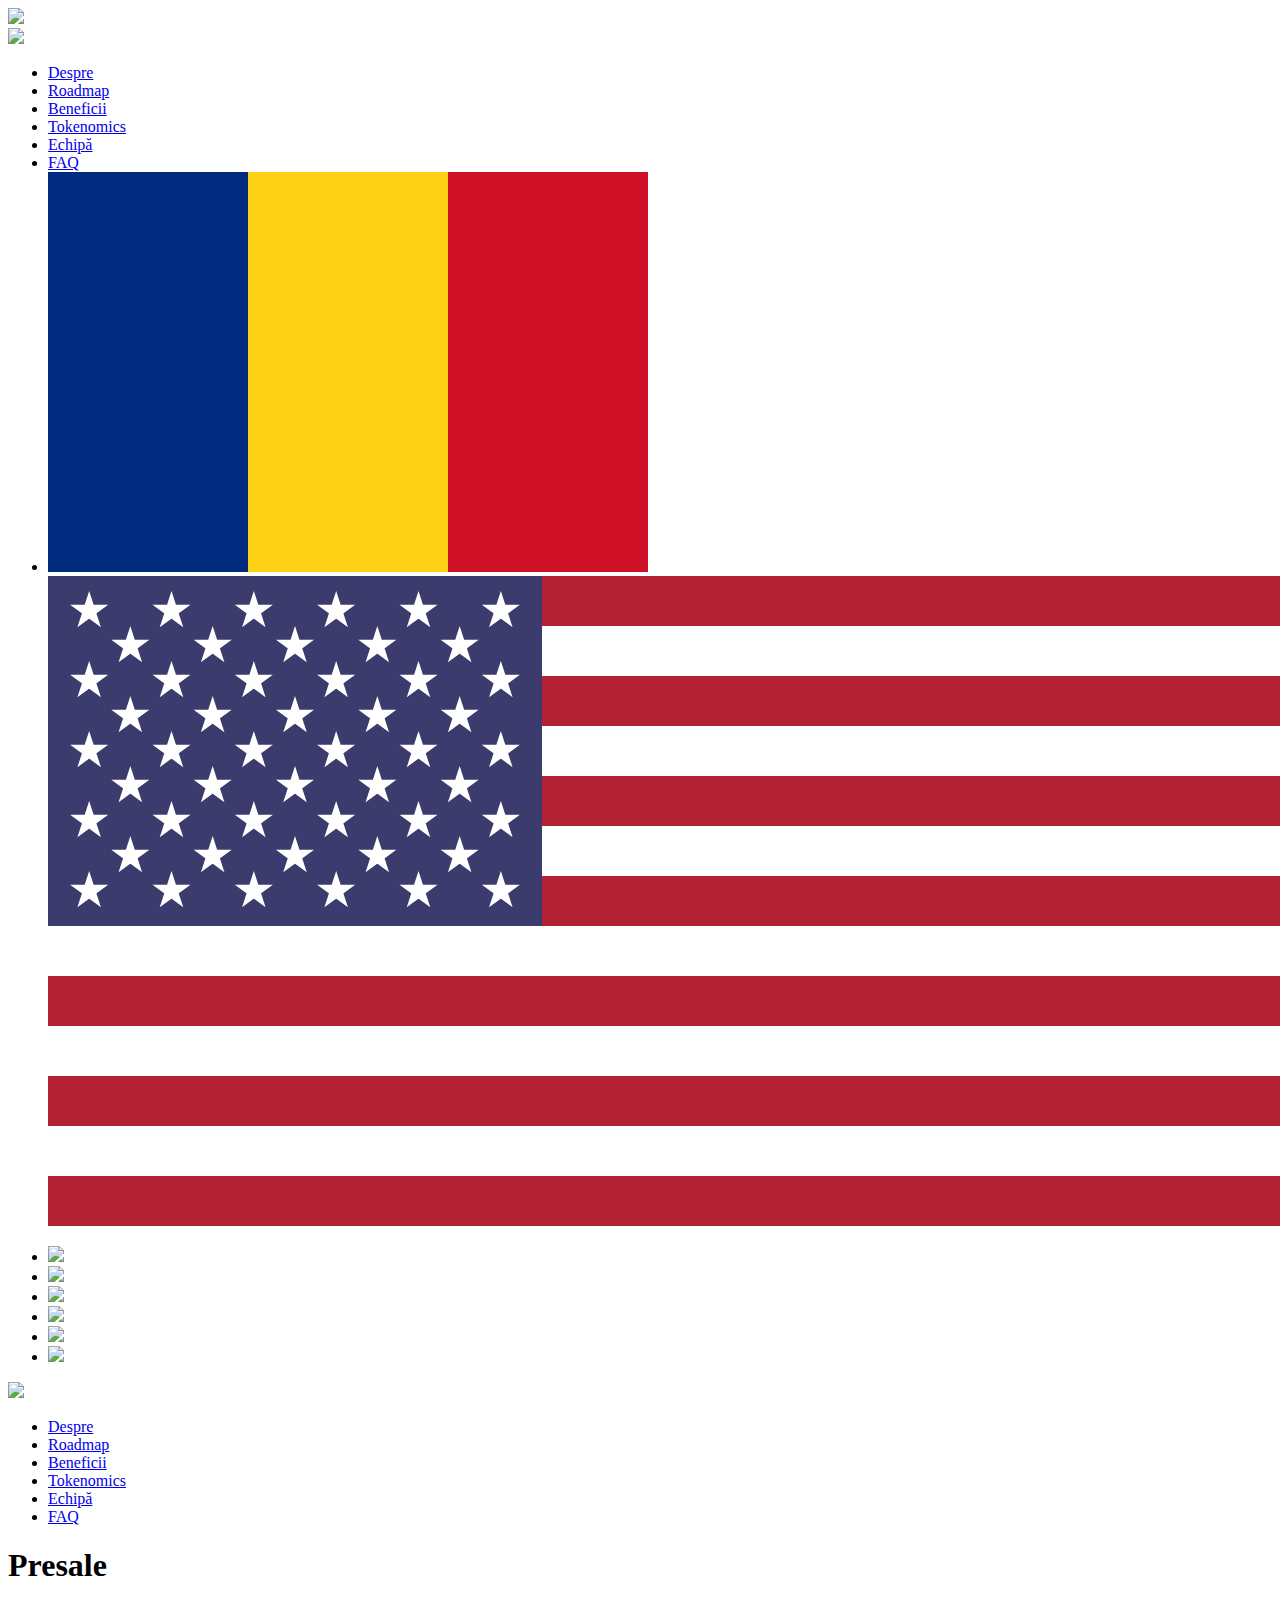
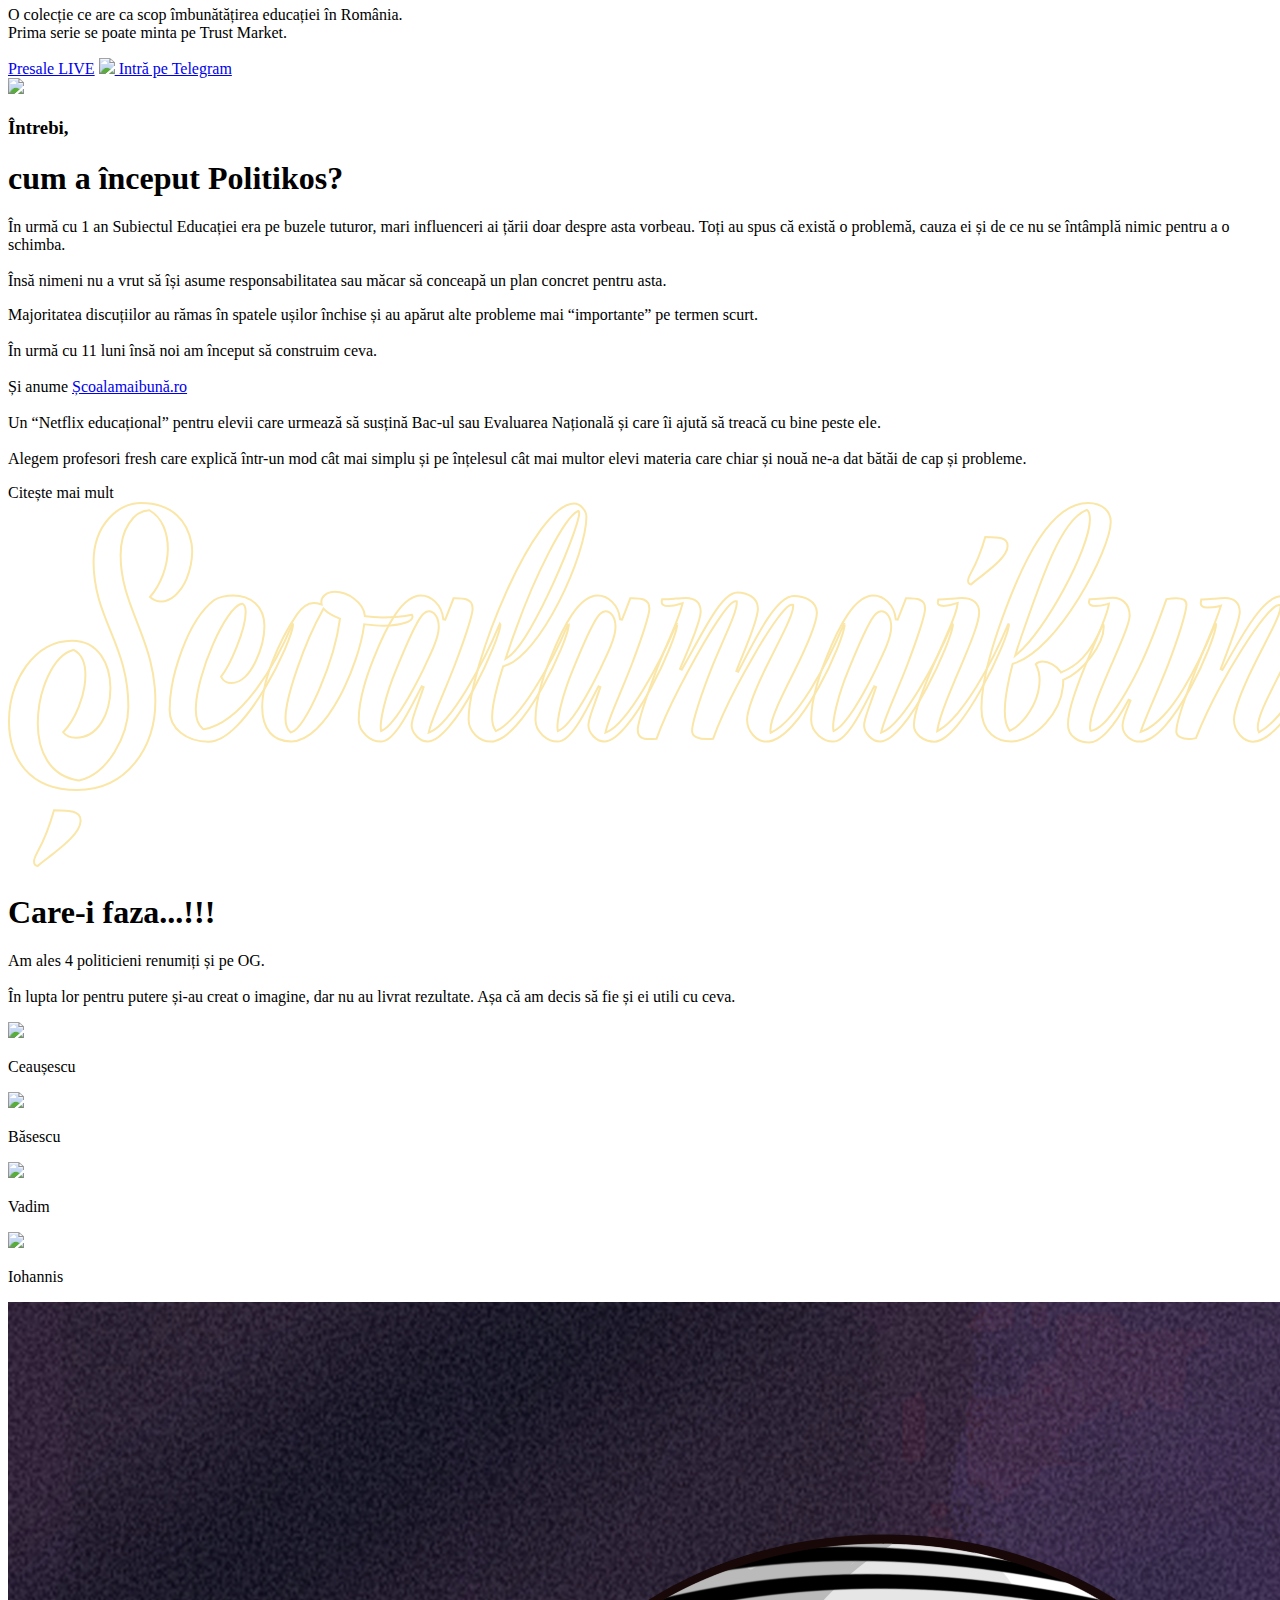
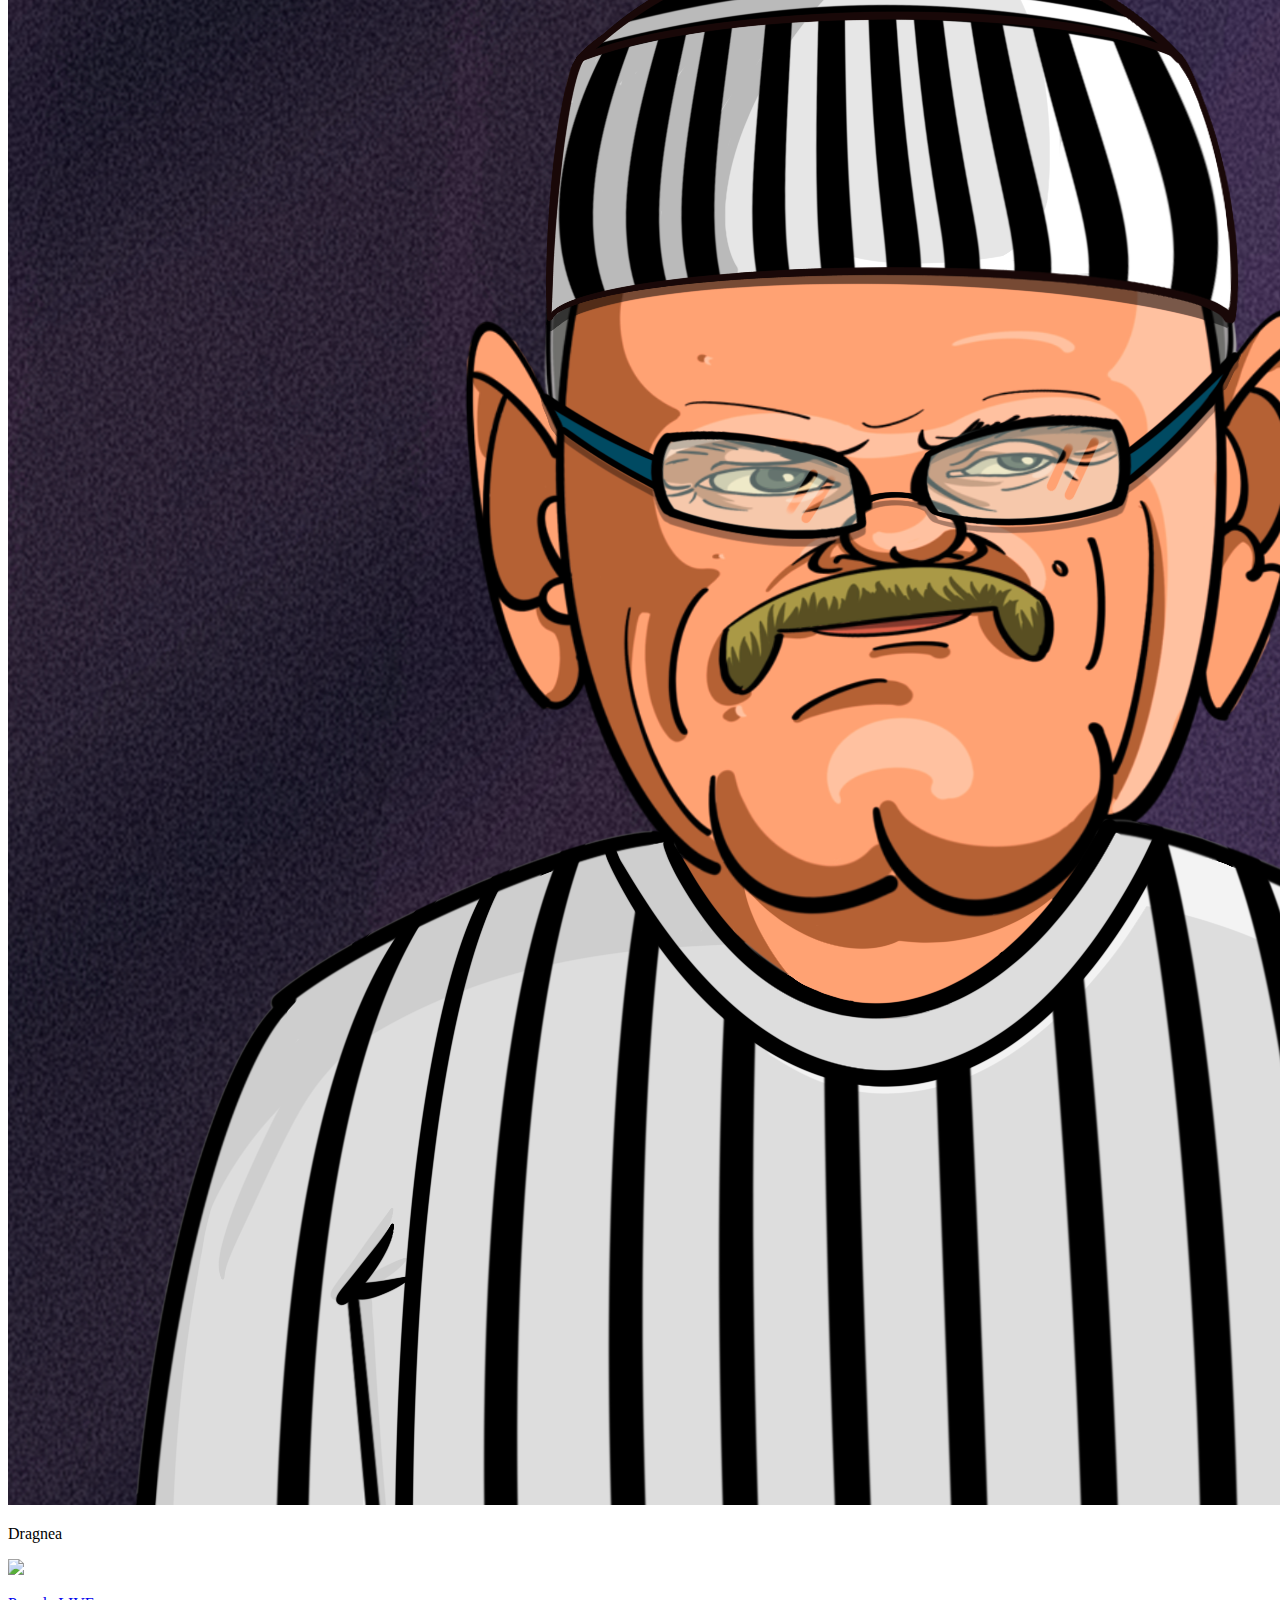
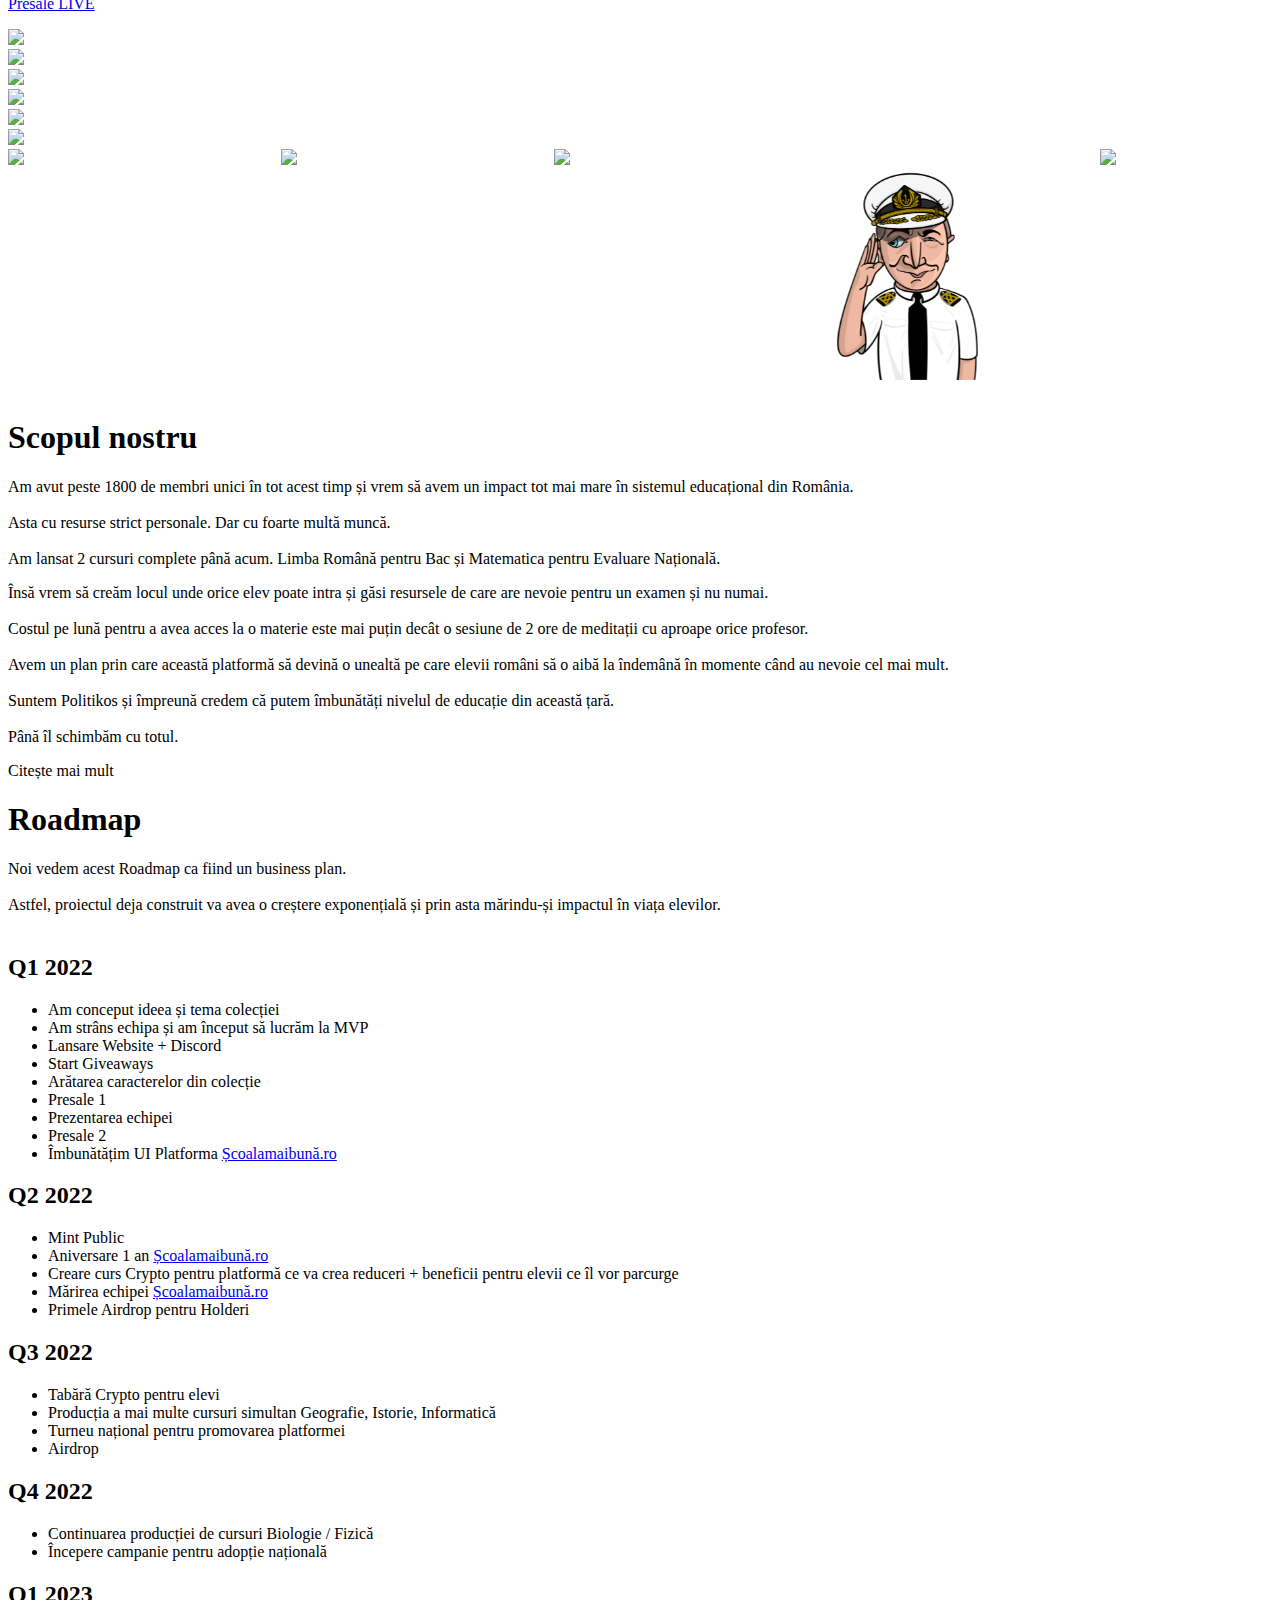
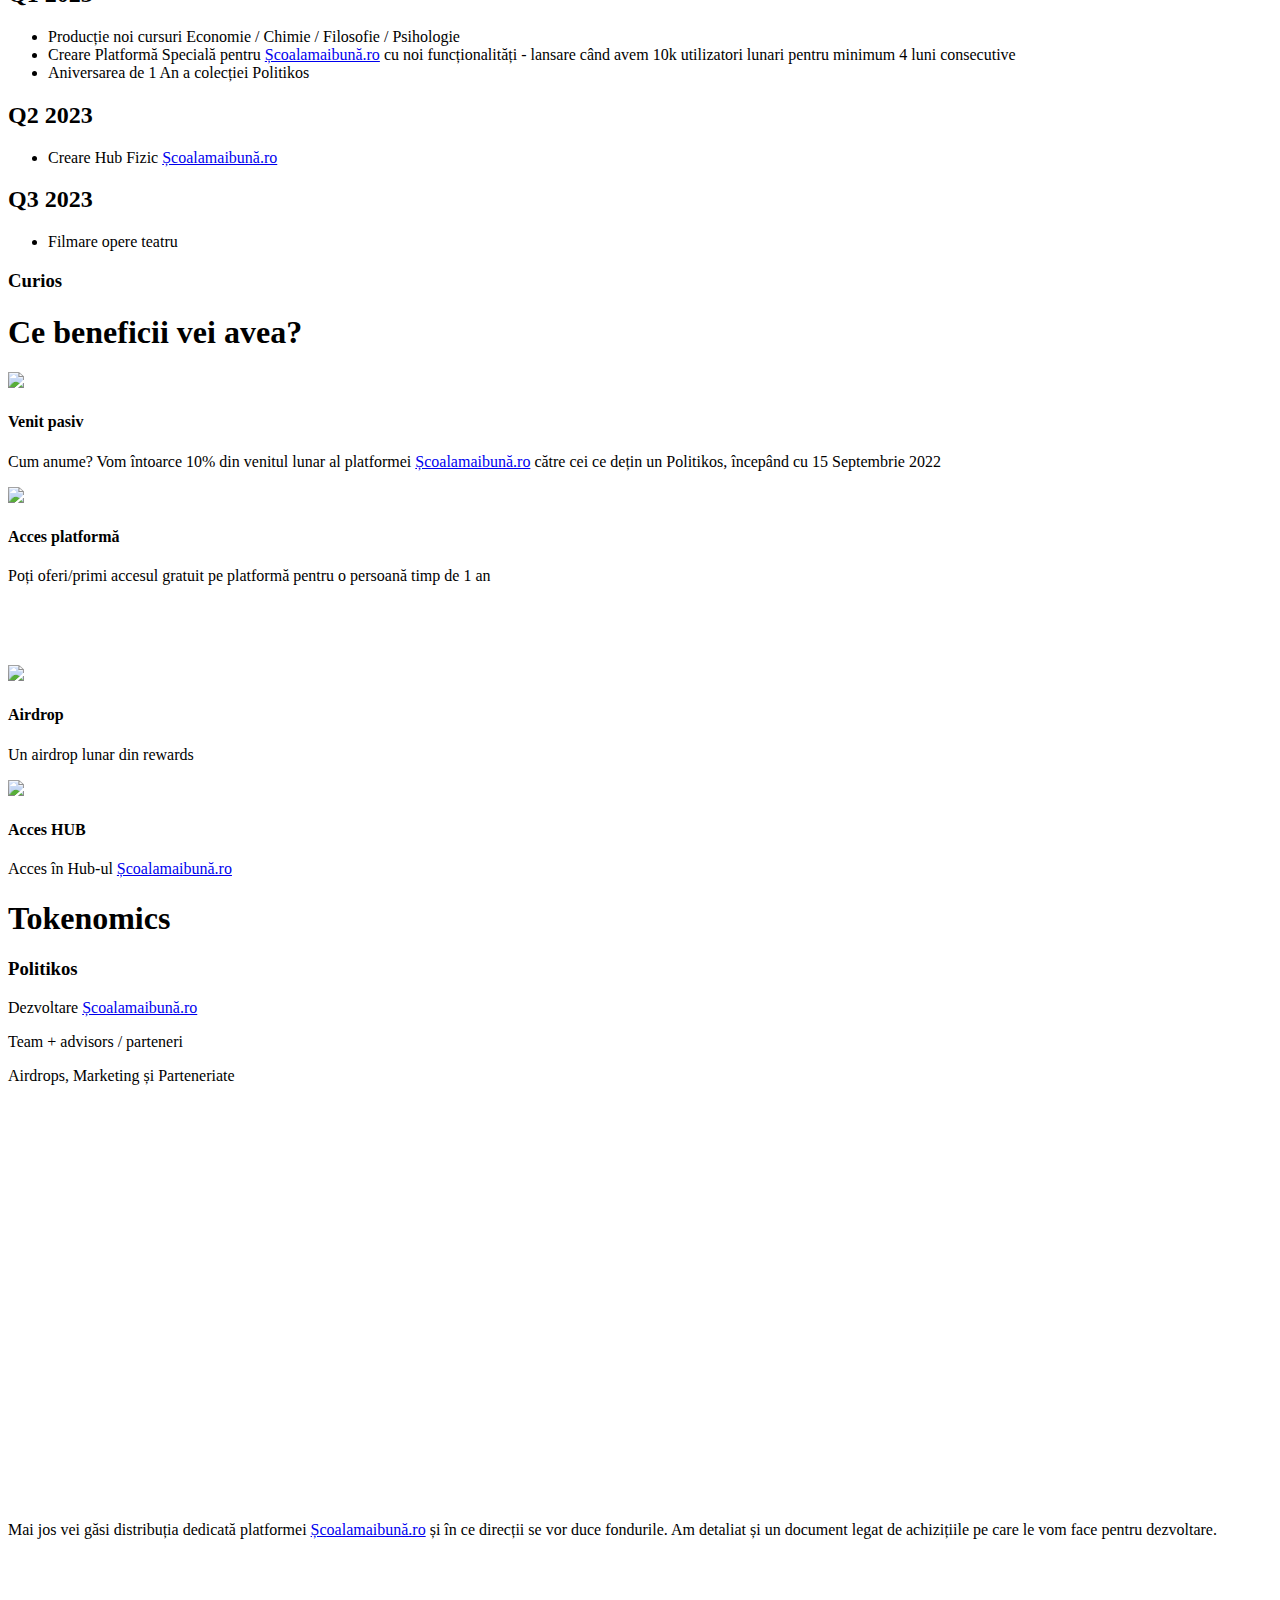
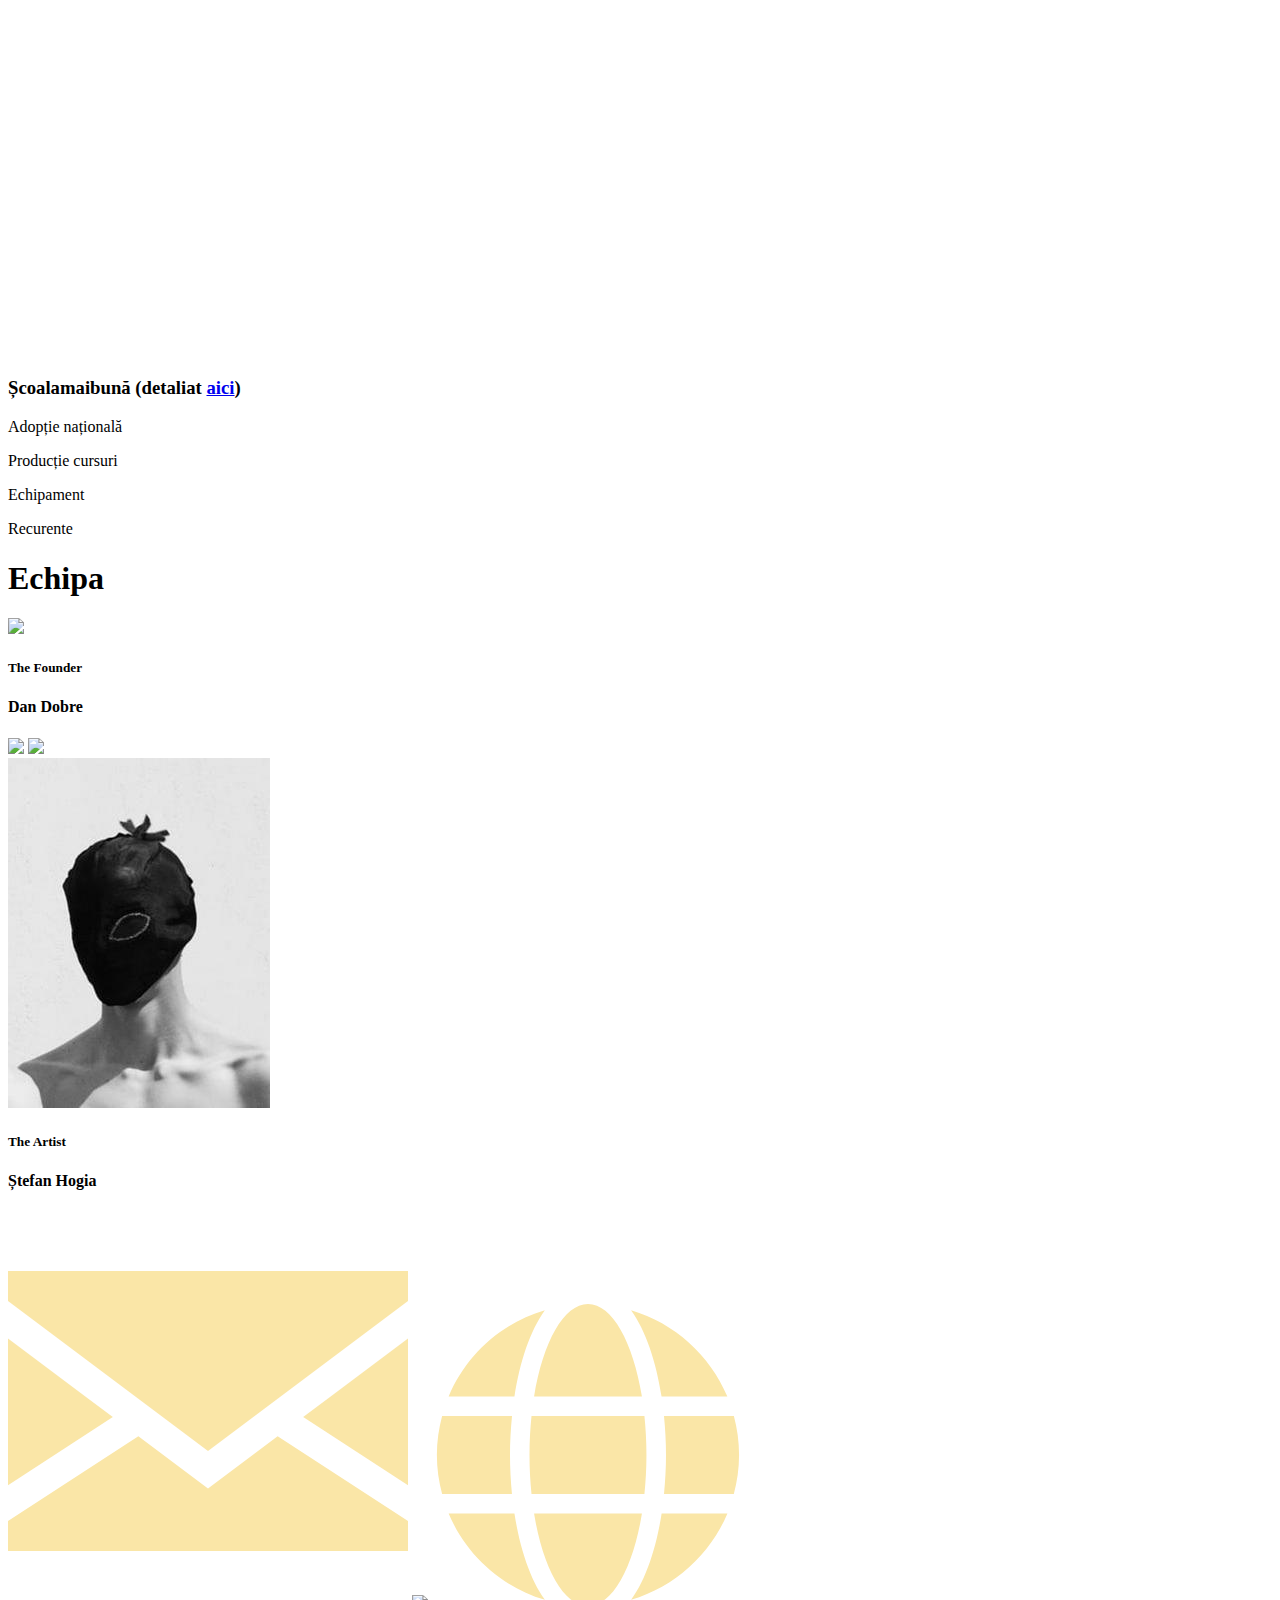
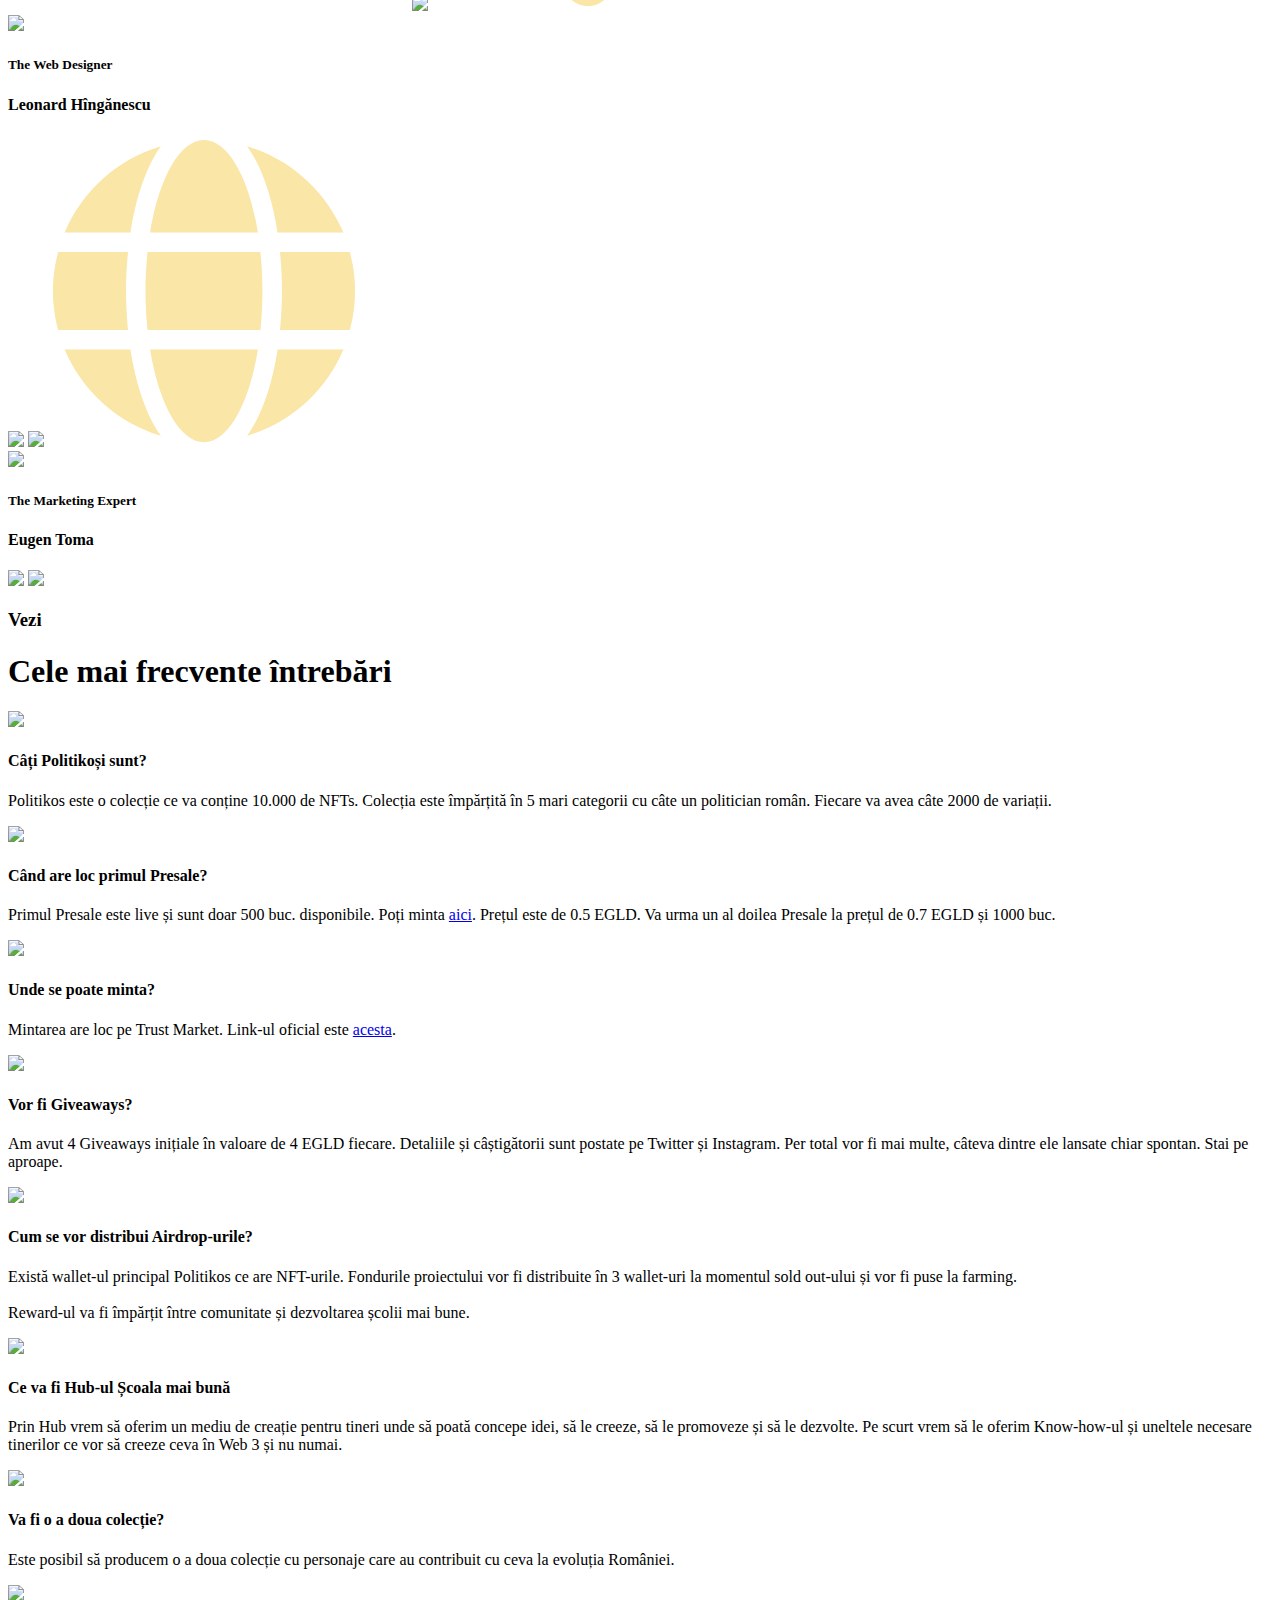
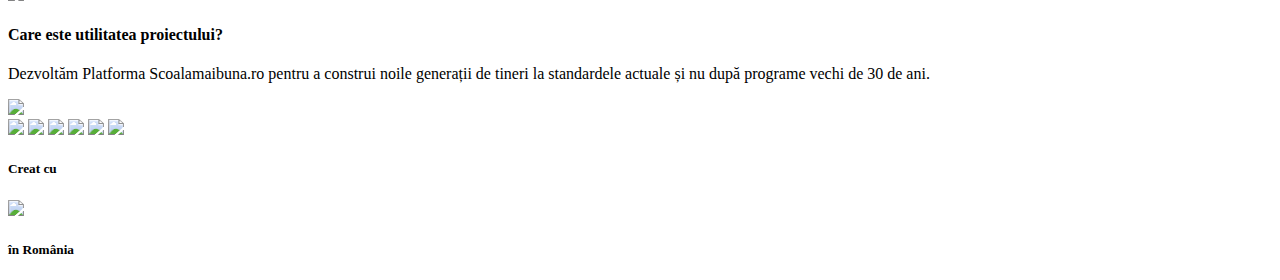
==== commit 6830a1c9: "updates" ====
--- a/index.html
+++ b/index.html
@@ -154,8 +154,8 @@
           <p>O colecție ce are ca scop îmbunătățirea educației în România.<br />Prima serie se poate minta pe Trust Market.</p>
           <div class="mint-btns">
             <a href="https://trust.market/buy/POLITIKOS" target="_blank" class="market-btn">Presale LIVE</a>
-            <a href="https://discord.gg/n2J6VMZdMq" target="_blank" class="join-discord-btn">
-              <img src="stuff/img/icons/discord-dark.svg" class="discord-logo" /> Intră pe Discord
+            <a href="https://t.me/+TGG-DhIGWiU4YzE0" target="_blank" class="join-discord-btn">
+              <img src="stuff/img/icons/telegram-dark.svg" class="discord-logo" /> Intră pe Telegram
             </a>
           </div>
         </div>
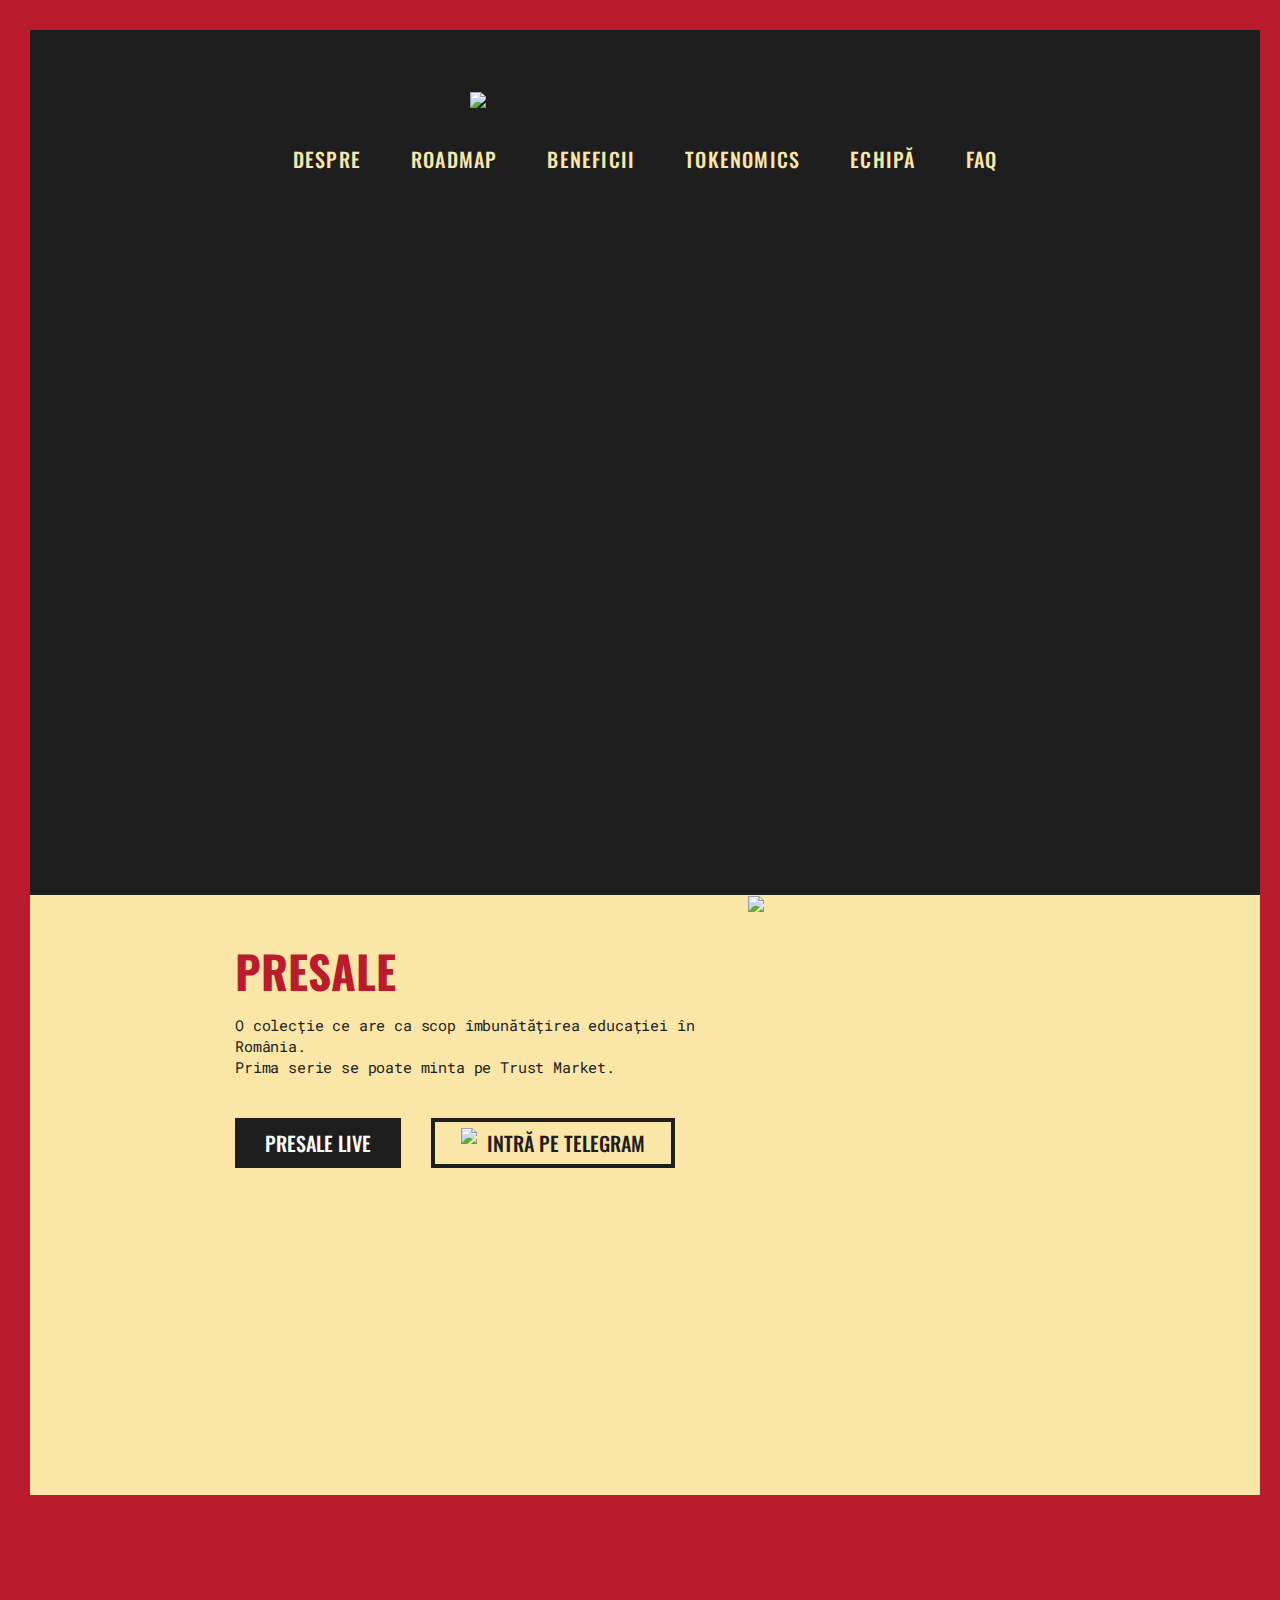
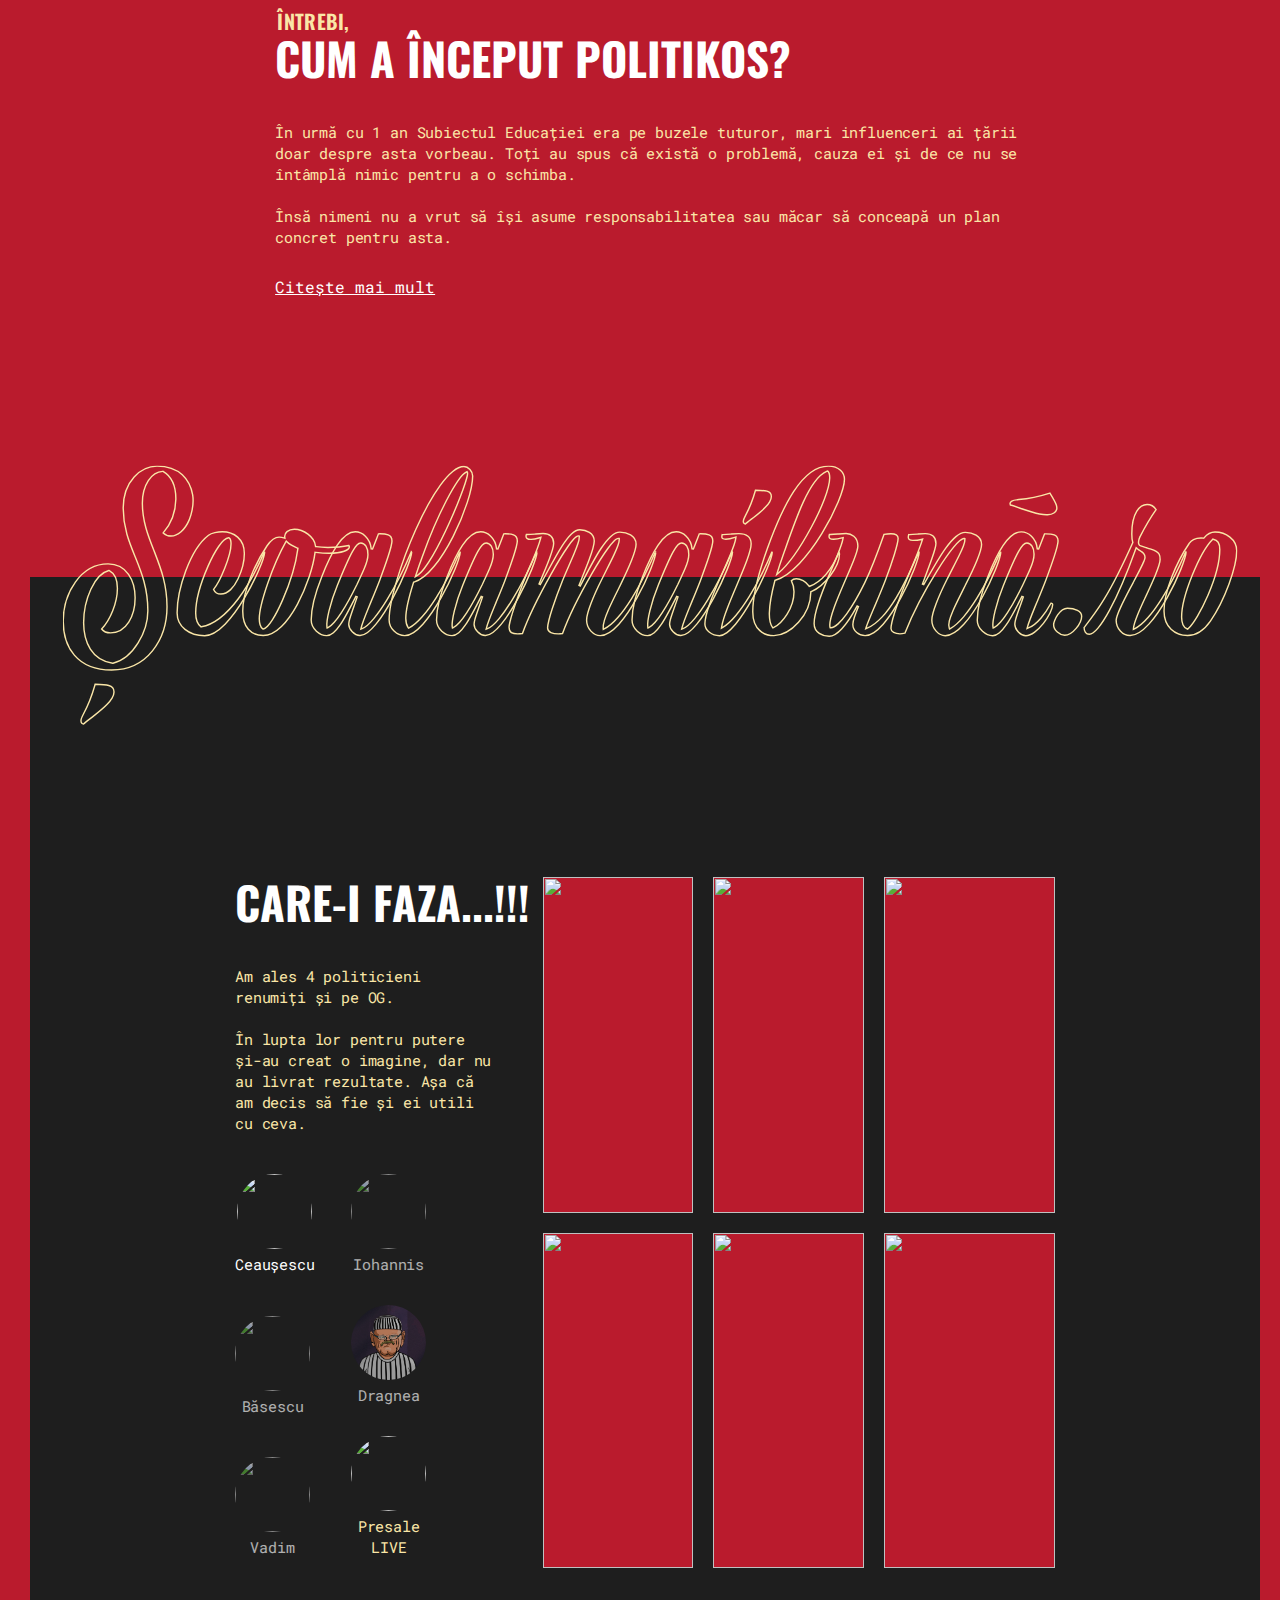
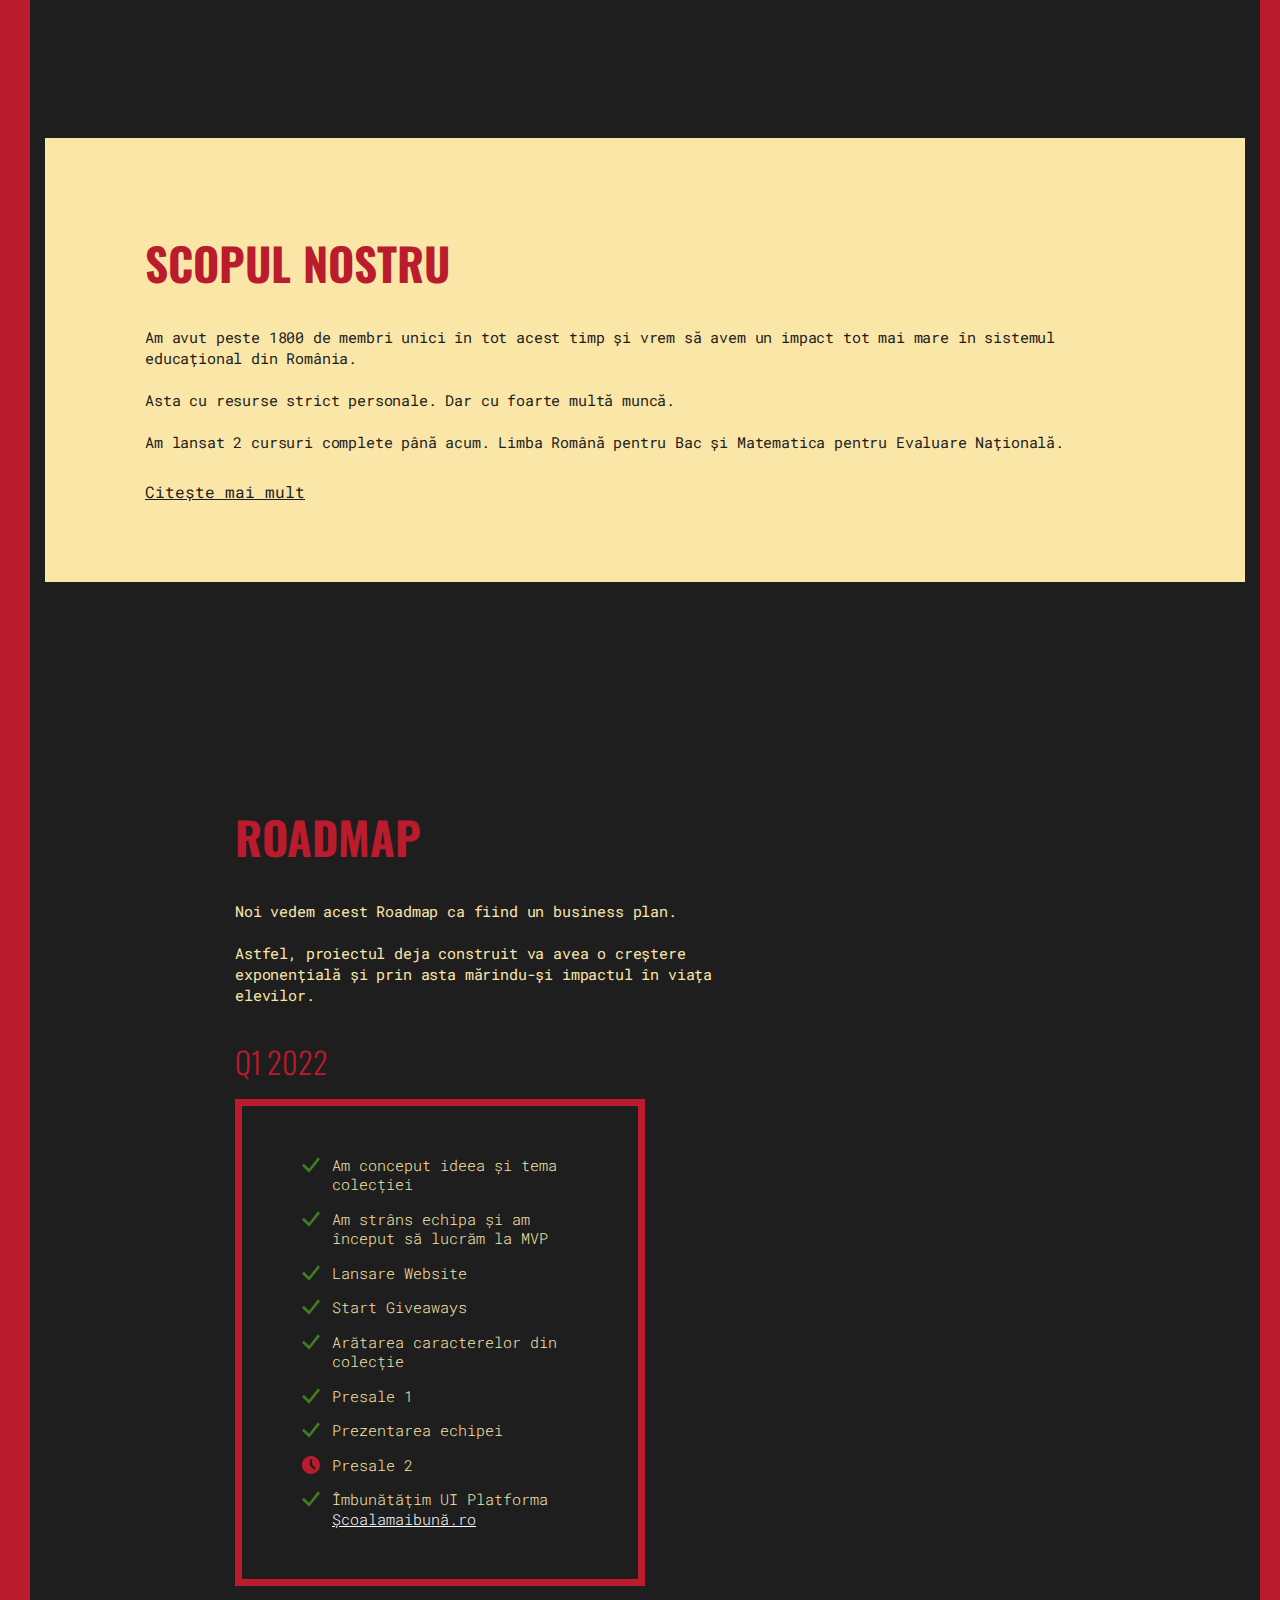
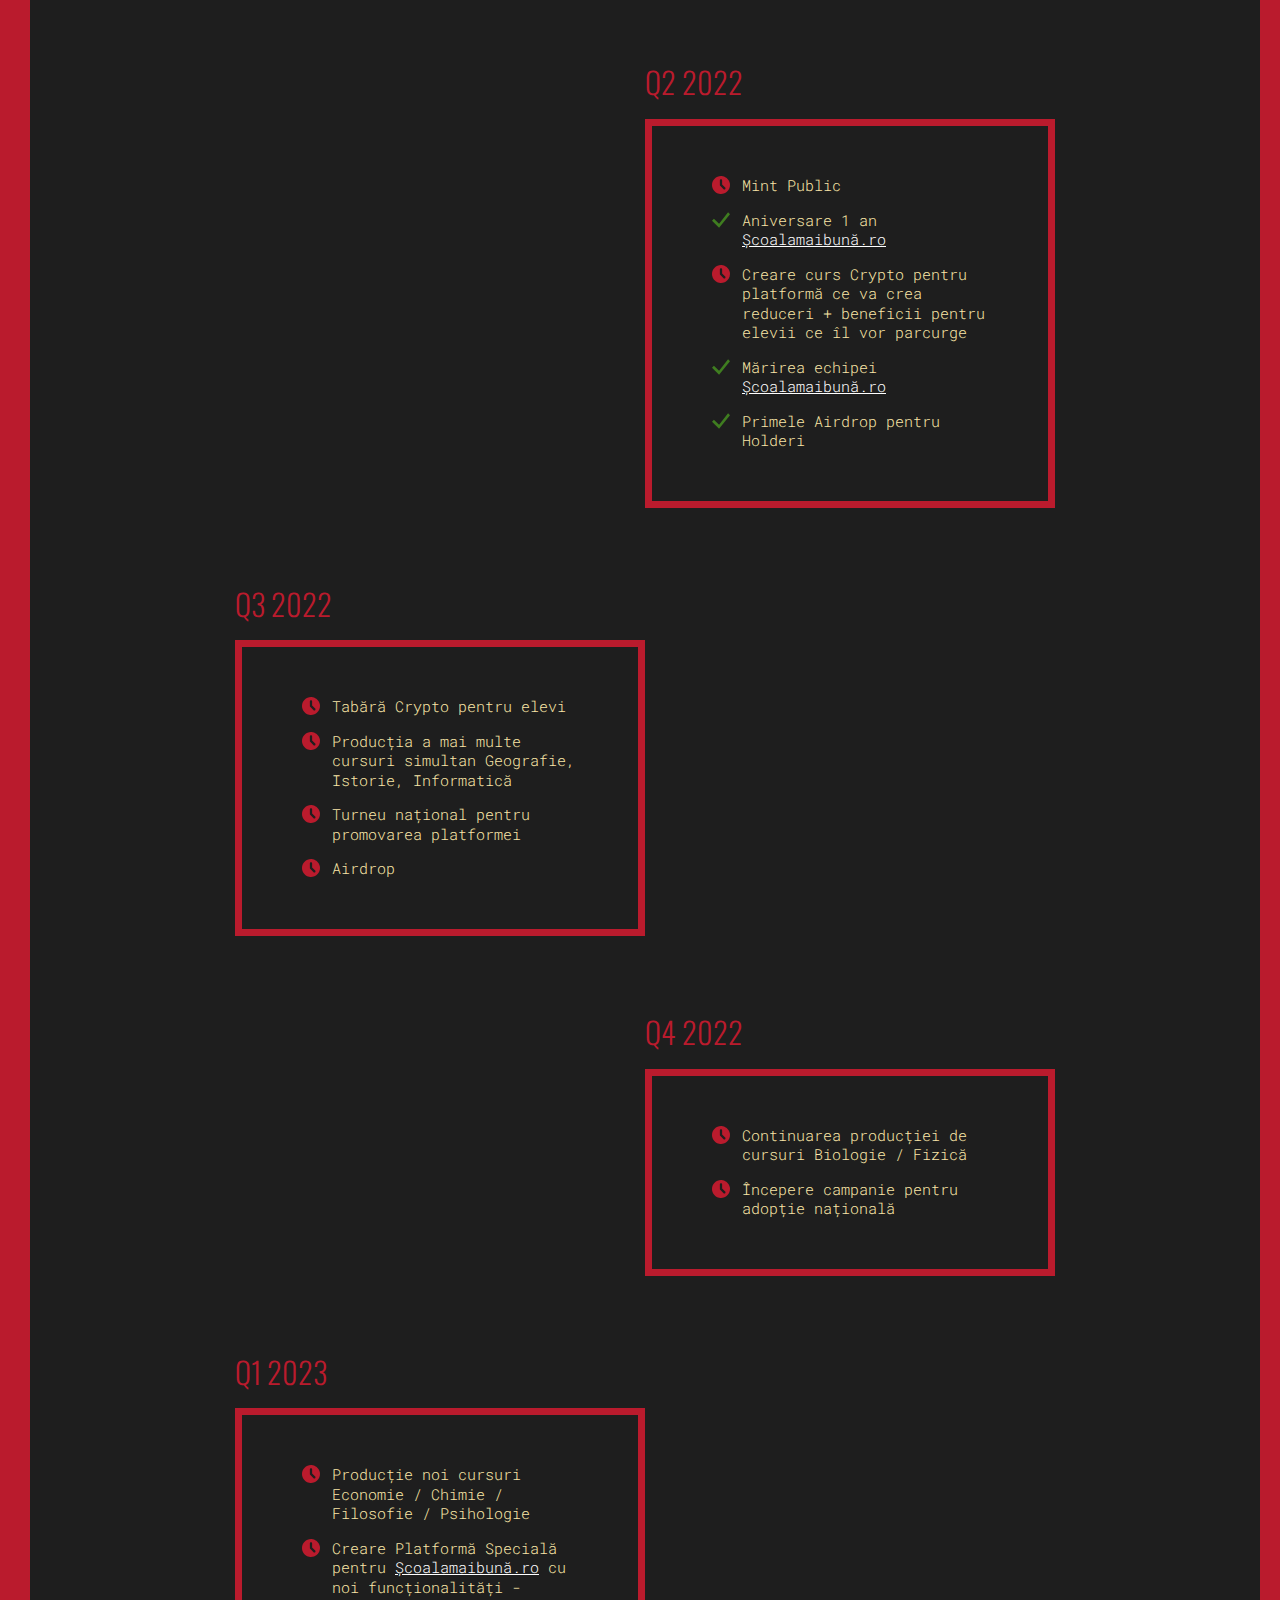
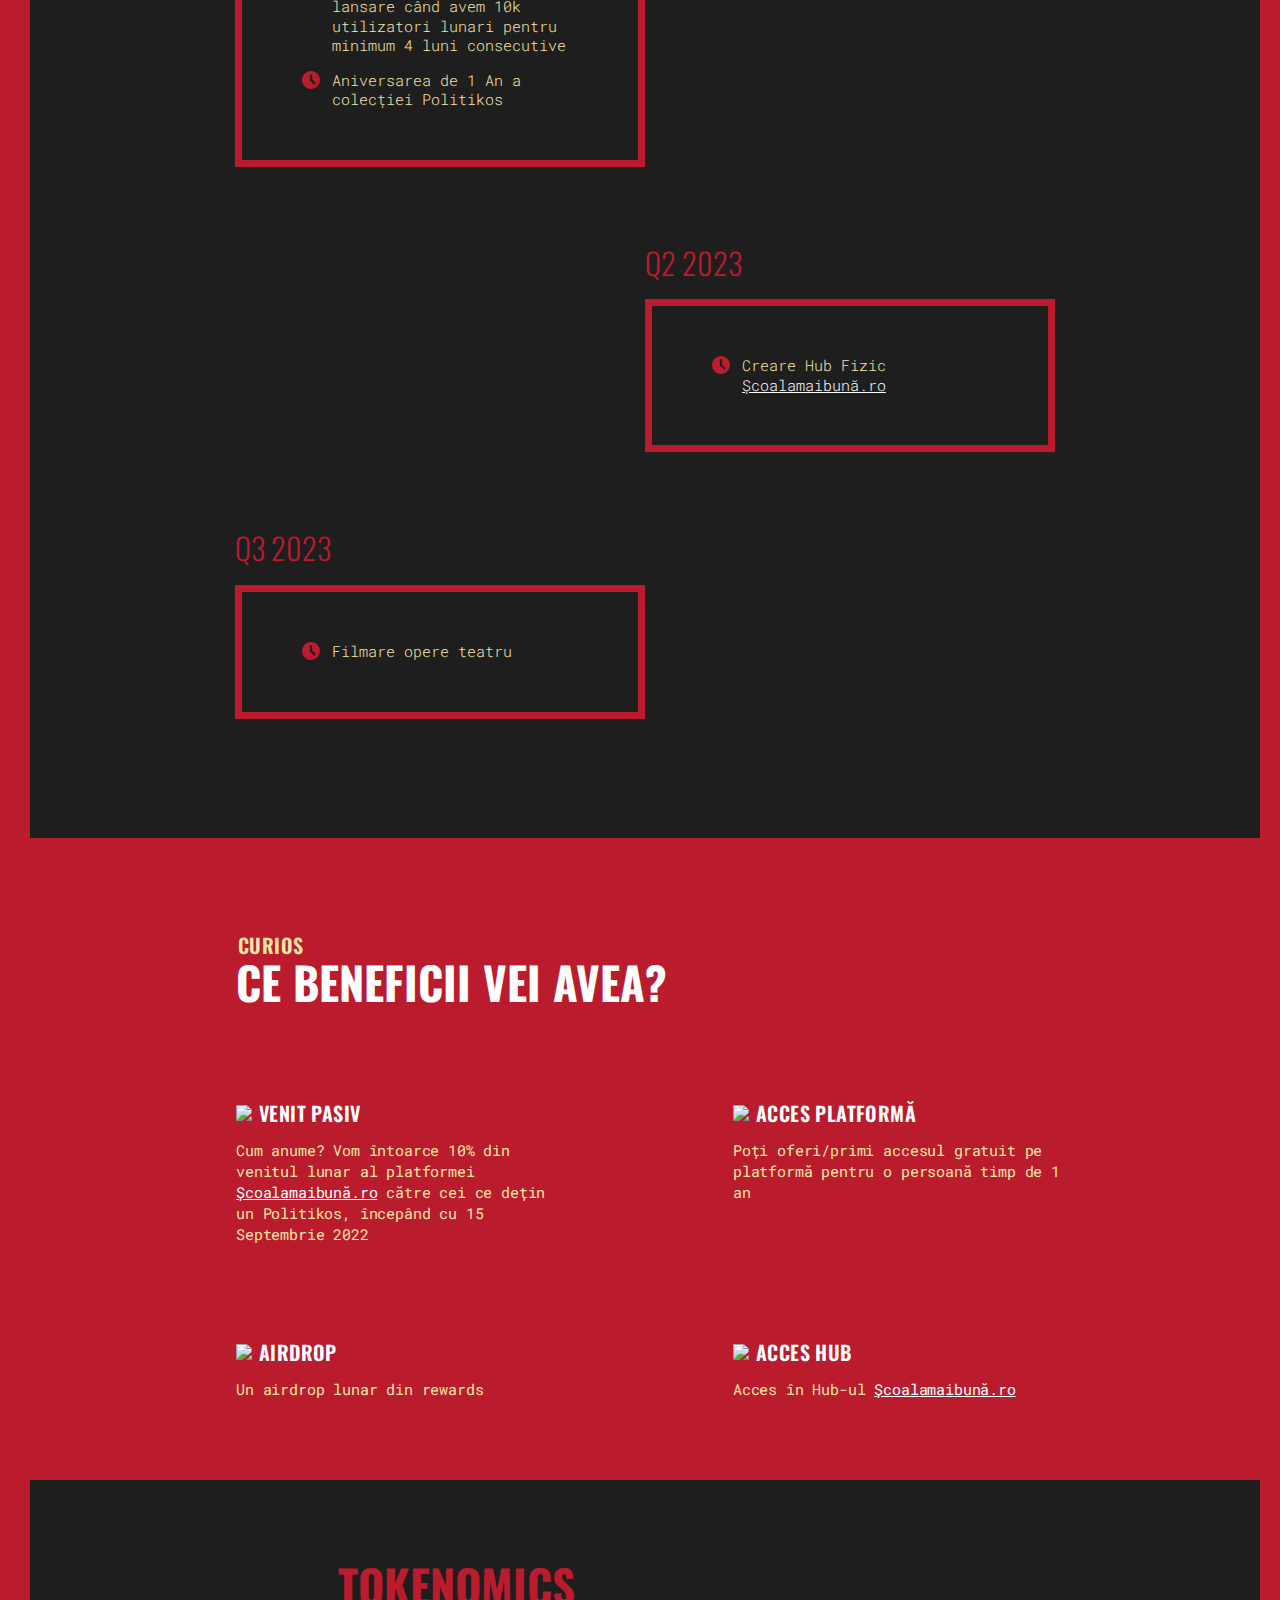
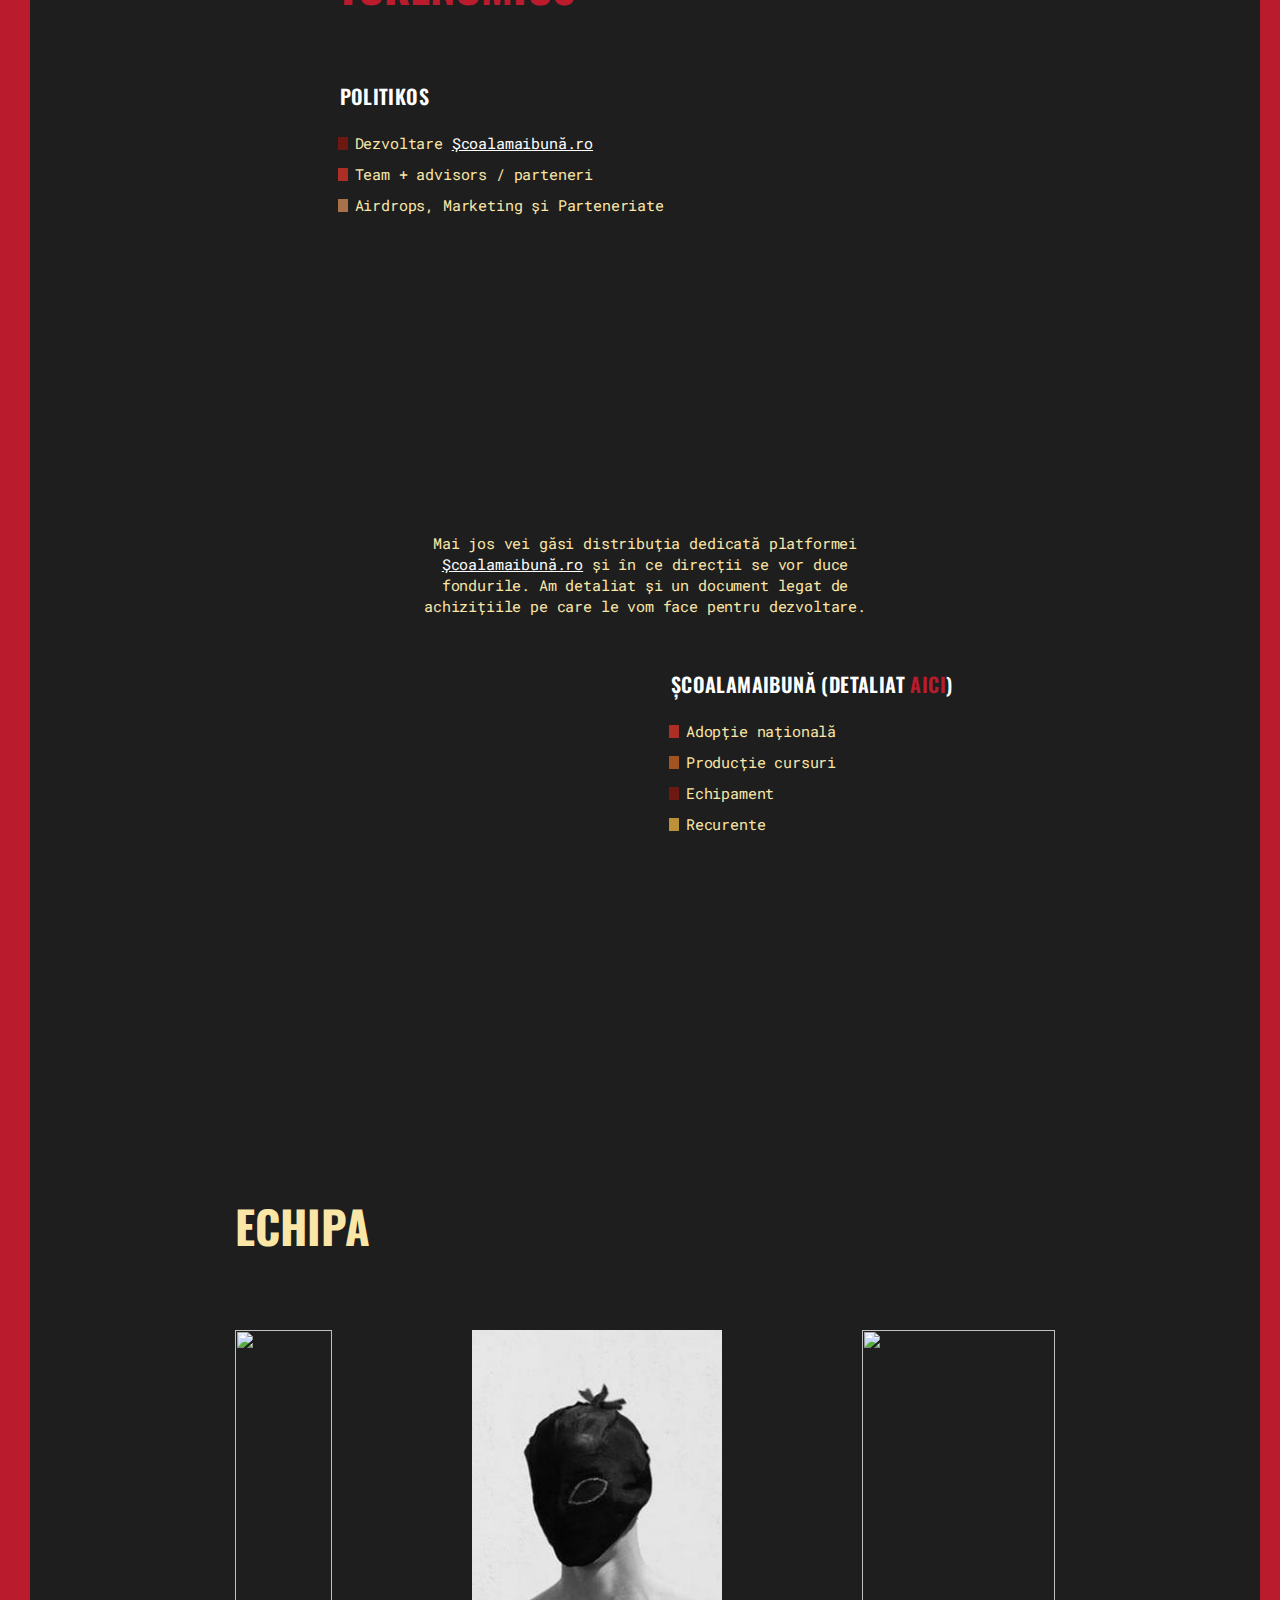
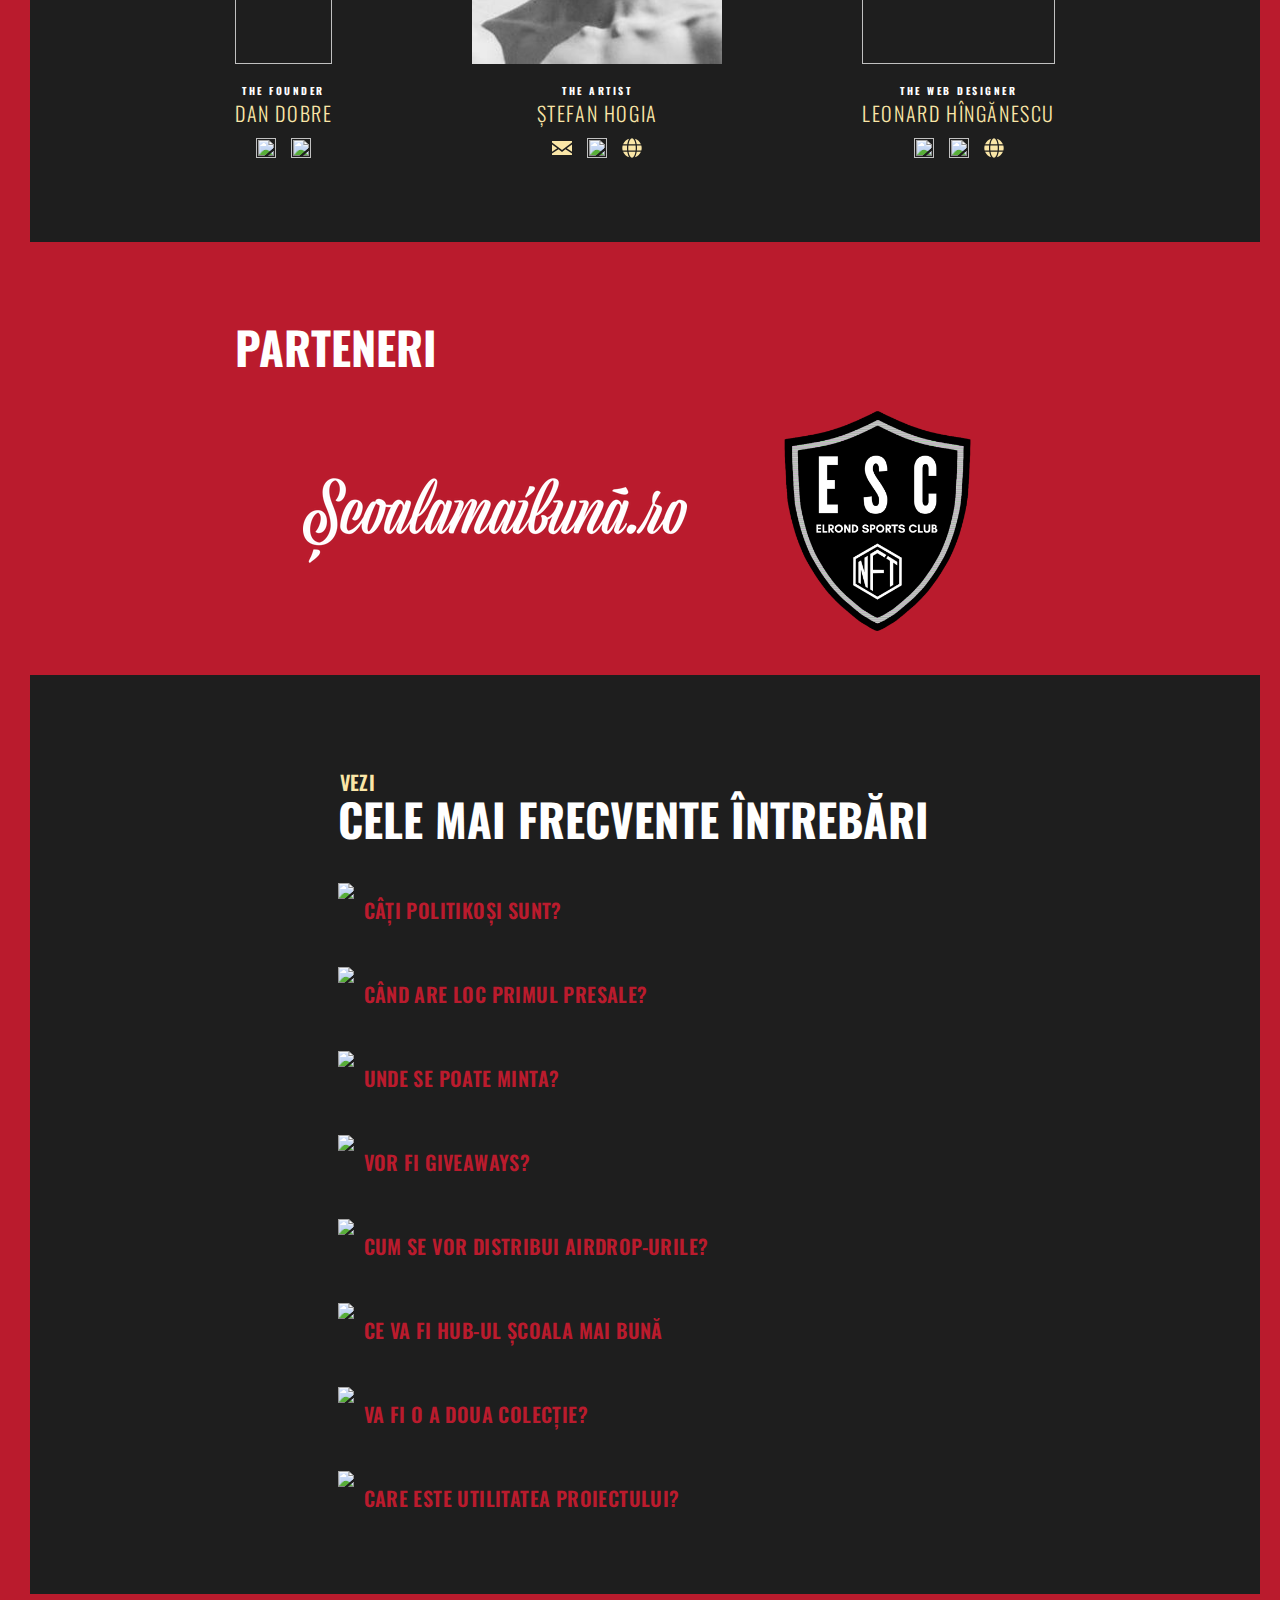
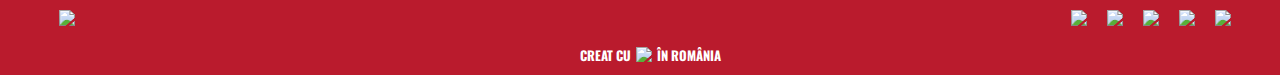
==== commit 8ef675a7: "parteneri+roadmap" ====
--- a/index.html
+++ b/index.html
@@ -95,11 +95,6 @@
             <li class="social-items">
               <a href="https://www.instagram.com/politikosnft/" target="_blank" class="social-link">
                 <img src="stuff/img/icons/instagram-yellow.svg" class="social-icon" />
-              </a>
-            </li>
-            <li class="social-items">
-              <a href="https://discord.gg/n2J6VMZdMq" target="_blank" class="social-link">
-                <img src="stuff/img/icons/discord-yellow.svg" class="social-icon" />
               </a>
             </li>
             <li class="social-items">
@@ -404,13 +399,13 @@
                   <ul class="bullet-list">
                     <li class="done">Am conceput ideea și tema colecției</li>
                     <li class="done">Am strâns echipa și am început să lucrăm la MVP</li>
-                    <li class="done">Lansare Website + Discord</li>
+                    <li class="done">Lansare Website</li>
                     <li class="done">Start Giveaways</li>
                     <li class="done">Arătarea caracterelor din colecție</li>
                     <li class="done">Presale 1</li>
-                    <li>Prezentarea echipei</li>
+                    <li class="done">Prezentarea echipei</li>
                     <li>Presale 2</li>
-                    <li>
+                    <li class="done">
                       Îmbunătățim UI Platforma <a href="https://www.scoalamaibuna.ro" target="_blank" class="scoalamaibuna-link">Școalamaibună.ro</a>
                     </li>
                   </ul>
@@ -425,10 +420,10 @@
                 <div class="roadmap-card">
                   <ul class="bullet-list">
                     <li>Mint Public</li>
-                    <li>Aniversare 1 an <a href="https://www.scoalamaibuna.ro" target="_blank" class="scoalamaibuna-link">Școalamaibună.ro</a></li>
+                    <li class="done">Aniversare 1 an <a href="https://www.scoalamaibuna.ro" target="_blank" class="scoalamaibuna-link">Școalamaibună.ro</a></li>
                     <li>Creare curs Crypto pentru platformă ce va crea reduceri + beneficii pentru elevii ce îl vor parcurge</li>
-                    <li>Mărirea echipei <a href="https://www.scoalamaibuna.ro" target="_blank" class="scoalamaibuna-link">Școalamaibună.ro</a></li>
-                    <li>Primele Airdrop pentru Holderi</li>
+                    <li class="done">Mărirea echipei <a href="https://www.scoalamaibuna.ro" target="_blank" class="scoalamaibuna-link">Școalamaibună.ro</a></li>
+                    <li class="done">Primele Airdrop pentru Holderi</li>
                   </ul>
                 </div>
               </div>
@@ -656,16 +651,19 @@
                 </div>
               </div>
             </div>
-            <div class="team-card">
-              <img src="stuff/img/team/eugen.jpg" />
-              <div class="move-left">
-                <h5>The Marketing Expert</h5>
-                <h4>Eugen Toma</h4>
-                <div class="team-socials">
-                  <a href="https://www.instagram.com/iuginnn/" target="_blank"><img src="stuff/img/icons/instagram-yellow.svg" /></a>
-                  <a href="https://twitter.com/iuginn10" target="_blank"><img src="stuff/img/icons/twitter-yellow.svg" /></a>
-                </div>
-              </div>
+          </div>
+        </div>
+        <div class="col2 empty"></div>
+      </section>
+
+      <section class="flex parteneri" id="parteneri">
+        <div class="col2 empty"></div>
+        <div class="col8 flex">
+          <div class="col12">
+            <h1>Parteneri</h1>
+            <div class="partener flex">
+              <a href="https://www.scoalamaibuna.ro"><img src="stuff/img/scmb.webp"></a>
+              <a href="http://www.elrondsportsclub.com"><img src="stuff/img/logo-esc.png"></a>
             </div>
           </div>
         </div>
@@ -769,7 +767,6 @@
           <div class="footer-socials">
             <a href="https://twitter.com/PolitikosNFT" target="_blank"><img src="stuff/img/icons/twitter-white.svg" /></a>
             <a href="https://www.instagram.com/politikosnft/" target="_blank"><img src="stuff/img/icons/instagram-white.svg" /></a>
-            <a href="https://discord.gg/n2J6VMZdMq" target="_blank"><img src="stuff/img/icons/discord-white.svg" /></a>
             <a href="https://www.tiktok.com/@politikosnft" target="_blank"><img src="stuff/img/icons/tiktok-white.svg" /></a>
             <a href="https://t.me/+rZOLRFRC0uFhNGU0" target="_blank"><img src="stuff/img/icons/telegram-white.svg" /></a>
             <a href="https://trust.market/buy/POLITIKOS" target="_blank"><img src="stuff/img/icons/store-white.svg" /></a>
--- a/stuff/styles.css
+++ b/stuff/styles.css
@@ -0,0 +1,1682 @@
+@import url("https://fonts.googleapis.com/css2?family=Roboto+Mono:ital,wght@0,100;0,200;0,300;0,400;0,500;0,600;0,700;1,100;1,200;1,300;1,400;1,500;1,600;1,700&display=swap");
+@import url("https://fonts.googleapis.com/css2?family=Oswald:wght@200;300;400;500;600;700&display=swap");
+:root {
+  --black-color: #1e1e1e;
+  --red-color: #ba1b2d;
+  --yellow-color: #fae6a7;
+  --navbar-height: 80px;
+  --border-size: 30px;
+  --transition-time: 0.3s;
+  --font-roboto: "Roboto Mono", monospace;
+  --font-oswald: "Oswald", sans-serif;
+}
+
+* {
+  margin: 0;
+  padding: 0;
+  -webkit-box-sizing: border-box;
+          box-sizing: border-box;
+}
+
+*::before, *::after {
+  -webkit-box-sizing: border-box;
+          box-sizing: border-box;
+  margin: 0;
+  padding: 0;
+}
+
+a {
+  text-decoration: none;
+}
+
+html {
+  scroll-behavior: smooth;
+}
+
+body {
+  background: var(--black-color);
+  border: var(--border-size) solid var(--red-color);
+  border-right-width: calc(var(--border-size) - 10px);
+  font-family: var(--font-roboto);
+  font-weight: 400;
+}
+
+h1 {
+  font-size: 45px;
+  font-family: var(--font-oswald);
+  font-weight: 700;
+  line-height: 109.7%;
+  text-transform: uppercase;
+  color: var(--red-color);
+}
+
+h2 {
+  font-size: 30px;
+  font-family: var(--font-oswald);
+  font-weight: 300;
+  line-height: 109.7%;
+  text-transform: uppercase;
+  color: var(--red-color);
+}
+
+h3 {
+  font-family: var(--font-oswald);
+  font-weight: 600;
+  font-size: 20px;
+  line-height: 54px;
+  letter-spacing: 0.02em;
+  text-transform: uppercase;
+  margin-bottom: -15px;
+  margin-left: 2px;
+}
+
+h4 {
+  font-family: var(--font-oswald);
+  font-weight: 600;
+  font-size: 20px;
+  line-height: 54px;
+  letter-spacing: 0.02em;
+  text-transform: uppercase;
+}
+
+h5 {
+  font-family: var(--font-oswald);
+  font-weight: 700;
+  font-size: 10px;
+  line-height: 54px;
+  letter-spacing: 0.02em;
+  text-transform: uppercase;
+  letter-spacing: 0.25em;
+}
+
+p {
+  font-family: inherit;
+  font-size: 15px;
+  line-height: 140%;
+  letter-spacing: -0.011em;
+  color: var(--yellow-color);
+}
+
+.flex {
+  display: -webkit-box;
+  display: -ms-flexbox;
+  display: flex;
+  -ms-flex-wrap: wrap;
+      flex-wrap: wrap;
+}
+
+.scoalamaibuna-link {
+  cursor: pointer;
+  color: white !important;
+  text-decoration: underline;
+}
+
+.scoalamaibuna-link-dark {
+  cursor: pointer;
+  color: var(--red-color) !important;
+  text-decoration: underline;
+}
+
+::-webkit-scrollbar {
+  width: 10px;
+}
+
+::-webkit-scrollbar-track {
+  background: var(--red-color);
+}
+
+::-webkit-scrollbar-thumb {
+  background: var(--black-color);
+}
+
+::-webkit-scrollbar-thumb:hover {
+  background: var(--black-color);
+}
+
+.link {
+  color: var(--red-color);
+}
+
+.navbar {
+  width: 100%;
+  height: 0px;
+  position: fixed;
+  left: 0px;
+  top: 0px;
+  overflow: hidden;
+  background-color: var(--red-color);
+  z-index: 5;
+  -webkit-transition: var(--transition-time) ease;
+  transition: var(--transition-time) ease;
+}
+
+.navbar-fixed {
+  height: var(--navbar-height);
+}
+
+.navbar-logo {
+  z-index: 2;
+}
+
+.navbar-logo img {
+  width: 150px;
+  height: auto;
+}
+
+.navbar-container {
+  width: 90%;
+  height: var(--navbar-height);
+  margin: auto;
+  display: -webkit-box;
+  display: -ms-flexbox;
+  display: flex;
+  -webkit-box-pack: justify;
+      -ms-flex-pack: justify;
+          justify-content: space-between;
+  -webkit-box-align: center;
+      -ms-flex-align: center;
+          align-items: center;
+  -webkit-transition: var(--transition-time) ease;
+  transition: var(--transition-time) ease;
+}
+
+.show {
+  height: var(--navbar-height);
+}
+
+.navbar-list {
+  display: -webkit-box;
+  display: -ms-flexbox;
+  display: flex;
+  list-style: none;
+}
+
+.navbar-item {
+  padding-right: 50px;
+}
+
+.navbar-item a {
+  font-family: var(--font-oswald);
+  font-size: 20px;
+  font-weight: 500;
+  color: var(--yellow-color);
+  letter-spacing: 0.06em;
+  text-transform: uppercase;
+}
+
+.navbar-item a:hover {
+  text-shadow: 2px 2px var(--black-color);
+}
+
+.navbar-item:last-child {
+  padding-right: 0px;
+}
+
+.active {
+  color: var(--black-color) !important;
+}
+
+.active:hover {
+  text-shadow: 1px 1px var(--yellow-color) !important;
+}
+
+.socials {
+  display: none;
+  list-style: none;
+  padding-top: 50px;
+}
+
+.social-items {
+  padding-right: 20px;
+}
+
+.social-items:last-child {
+  padding-right: 0px;
+}
+
+.social-link img {
+  height: 35px;
+}
+
+.navbar-mobile-btn {
+  cursor: pointer;
+  display: none;
+  z-index: 2;
+}
+
+.navbar-mobile-btn img {
+  height: 30px;
+}
+
+.navbar-mobile-menu {
+  height: 100vh;
+  width: 100%;
+  position: fixed;
+  top: 0;
+  left: 0;
+  background-color: var(--red-color);
+  display: -webkit-box;
+  display: -ms-flexbox;
+  display: flex;
+  -webkit-box-orient: vertical;
+  -webkit-box-direction: normal;
+      -ms-flex-direction: column;
+          flex-direction: column;
+  -webkit-box-pack: center;
+      -ms-flex-pack: center;
+          justify-content: center;
+  -webkit-box-align: center;
+      -ms-flex-align: center;
+          align-items: center;
+}
+
+.navbar-mobile-list {
+  -webkit-box-orient: vertical;
+  -webkit-box-direction: normal;
+      -ms-flex-direction: column;
+          flex-direction: column;
+  -webkit-box-align: center;
+      -ms-flex-align: center;
+          align-items: center;
+}
+
+.navbar-mobile-item {
+  padding-right: 0px;
+  padding-bottom: 35px;
+}
+
+.navbar-mobile-socials {
+  display: -webkit-box !important;
+  display: -ms-flexbox !important;
+  display: flex !important;
+  position: fixed;
+  bottom: 10%;
+}
+
+.navbar-lang {
+  padding: 3px 15px;
+  margin-top: -4px;
+}
+
+.navbar-lang a img {
+  height: 15px;
+  width: 25px;
+  -o-object-fit: cover;
+     object-fit: cover;
+}
+
+.navbar-lang a img:hover {
+  -webkit-box-shadow: 2px 2px var(--black-color);
+          box-shadow: 2px 2px var(--black-color);
+}
+
+.header {
+  background-image: url("img/header_silueta.svg");
+  background-repeat: no-repeat;
+  background-position: bottom;
+  background-size: 100vw;
+  height: calc(100vh - var(--border-size));
+  display: -webkit-box;
+  display: -ms-flexbox;
+  display: flex;
+  -webkit-box-orient: vertical;
+  -webkit-box-direction: normal;
+      -ms-flex-direction: column;
+          flex-direction: column;
+  -webkit-box-align: center;
+      -ms-flex-align: center;
+          align-items: center;
+}
+
+.header img {
+  width: 350px;
+  margin-top: 5%;
+}
+
+.header ul {
+  margin-top: 3%;
+}
+
+.header-link:hover {
+  text-shadow: 2px 2px var(--red-color) !important;
+}
+
+.container {
+  width: 100%;
+  margin-top: -1px;
+}
+
+.col1 {
+  width: calc(100% / 12);
+}
+
+.col2 {
+  width: calc(100% / 6);
+}
+
+.col3 {
+  width: 25%;
+}
+
+.col4 {
+  width: calc(100% / 3);
+}
+
+.col5 {
+  width: calc(100% / 2.4);
+}
+
+.col6 {
+  width: 50%;
+}
+
+.col7 {
+  width: calc(100% / calc(12 / 7));
+}
+
+.col8 {
+  width: calc(100% / 1.5);
+}
+
+.col9 {
+  width: calc(100% / 2.4);
+}
+
+.col10 {
+  width: calc(100% / 1.2);
+}
+
+.col11 {
+  width: calc(100% / calc(12 / 11));
+}
+
+.col12 {
+  width: 100%;
+}
+
+.mint {
+  background-color: var(--yellow-color);
+  display: -webkit-box;
+  display: -ms-flexbox;
+  display: flex;
+  position: relative;
+  min-height: 600px;
+  margin-top: -5px;
+  width: 100%;
+}
+
+.mint h1 {
+  font-size: 45px;
+  margin-top: 10%;
+}
+
+.mint p {
+  color: var(--black-color);
+  margin-top: 20px;
+  margin-bottom: 40px;
+}
+
+.mint .cards {
+  height: 80%;
+}
+
+.mint-btns {
+  display: -webkit-box;
+  display: -ms-flexbox;
+  display: flex;
+  -webkit-box-orient: horizontal;
+  -webkit-box-direction: normal;
+      -ms-flex-direction: row;
+          flex-direction: row;
+  -webkit-box-align: center;
+      -ms-flex-align: center;
+          align-items: center;
+}
+
+.market-btn {
+  font-family: var(--font-oswald);
+  font-size: 20px;
+  font-weight: 500;
+  text-transform: uppercase;
+  color: white;
+  background-color: var(--black-color);
+  padding: 0.5em 1.5em;
+  cursor: pointer;
+}
+
+.join-discord-btn {
+  display: -webkit-box;
+  display: -ms-flexbox;
+  display: flex;
+  -webkit-box-orient: horizontal;
+  -webkit-box-direction: normal;
+      -ms-flex-direction: row;
+          flex-direction: row;
+  -webkit-box-align: center;
+      -ms-flex-align: center;
+          align-items: center;
+  margin-left: 30px;
+  font-family: var(--font-oswald);
+  font-size: 20px;
+  font-weight: 500;
+  color: var(--black-color);
+  text-transform: uppercase;
+  padding: 0.5em 1.5em;
+  -webkit-box-shadow: inset 0px 0px 0px 4px var(--black-color);
+          box-shadow: inset 0px 0px 0px 4px var(--black-color);
+}
+
+.join-discord-btn img {
+  height: 30px;
+  margin-right: 10px;
+}
+
+.shape {
+  position: absolute;
+  left: 0;
+  bottom: 0;
+  background-image: url("img/rounded_margin.svg");
+  background-repeat: no-repeat;
+  background-position: center;
+  background-size: cover;
+  width: 100%;
+  height: 100px;
+}
+
+.cum_a_inceput {
+  display: -webkit-box;
+  display: -ms-flexbox;
+  display: flex;
+  -webkit-box-orient: vertical;
+  -webkit-box-direction: normal;
+      -ms-flex-direction: column;
+          flex-direction: column;
+  background-color: var(--red-color);
+  -webkit-box-align: center;
+      -ms-flex-align: center;
+          align-items: center;
+  -webkit-box-pack: center;
+      -ms-flex-pack: center;
+          justify-content: center;
+  margin-left: -1px;
+  margin-top: -1px;
+  width: 101%;
+}
+
+.cum_a_inceput h1 {
+  color: white;
+}
+
+.cum_a_inceput h3 {
+  color: var(--yellow-color);
+}
+
+.cum_a_inceput .text {
+  margin-top: 40px;
+}
+
+.center-fixed-width {
+  width: 750px;
+  margin: 100px 0;
+  margin-bottom: 250px;
+}
+
+.hide-text-inceput {
+  height: 0;
+  overflow: hidden;
+  -webkit-transition: var(--transition-time) ease;
+  transition: var(--transition-time) ease;
+  padding-top: 1.2em;
+}
+
+.show-text-inceput {
+  overflow: hidden;
+}
+
+.show-text-btn-inceput {
+  display: block;
+  cursor: pointer;
+  color: white;
+  text-decoration: underline;
+  margin-top: 10px;
+  margin-bottom: 30px;
+}
+
+.scoalamaibuna {
+  position: relative;
+}
+
+.scoalamaibuna img {
+  position: absolute;
+  top: 0;
+  left: 0;
+  -webkit-transform: translate(-50%, -43%);
+          transform: translate(-50%, -43%);
+  width: calc(100vw - calc(var(--border-size) * 3.5));
+}
+
+.gallery {
+  display: -webkit-box;
+  display: -ms-flexbox;
+  display: flex;
+  margin-top: 300px;
+}
+
+.gallery h1 {
+  color: white;
+  margin-bottom: 40px;
+}
+
+.gallery p {
+  font-size: 15px;
+  margin-bottom: 40px;
+  padding-right: 50px;
+}
+
+.gallery-left {
+  display: -webkit-box;
+  display: -ms-flexbox;
+  display: flex;
+  -webkit-box-orient: vertical;
+  -webkit-box-direction: normal;
+      -ms-flex-direction: column;
+          flex-direction: column;
+  -ms-flex-wrap: wrap;
+      flex-wrap: wrap;
+}
+
+.gallery-right {
+  display: -webkit-box;
+  display: -ms-flexbox;
+  display: flex;
+}
+
+.pers-list {
+  display: -webkit-box;
+  display: -ms-flexbox;
+  display: flex;
+  -webkit-box-orient: horizontal;
+  -webkit-box-direction: normal;
+      -ms-flex-direction: row;
+          flex-direction: row;
+  -webkit-box-flex: 1;
+      -ms-flex-positive: 1;
+          flex-grow: 1;
+  -webkit-box-align: end;
+      -ms-flex-align: end;
+          align-items: flex-end;
+}
+
+.pers-list .row-left {
+  display: -webkit-box;
+  display: -ms-flexbox;
+  display: flex;
+  -webkit-box-orient: vertical;
+  -webkit-box-direction: normal;
+      -ms-flex-direction: column;
+          flex-direction: column;
+  -webkit-box-align: start;
+      -ms-flex-align: start;
+          align-items: flex-start;
+  height: 100%;
+  -webkit-box-pack: justify;
+      -ms-flex-pack: justify;
+          justify-content: space-between;
+}
+
+.pers-list .row-right {
+  display: -webkit-box;
+  display: -ms-flexbox;
+  display: flex;
+  -webkit-box-orient: vertical;
+  -webkit-box-direction: normal;
+      -ms-flex-direction: column;
+          flex-direction: column;
+  -webkit-box-align: center;
+      -ms-flex-align: center;
+          align-items: center;
+  height: 100%;
+  -webkit-box-pack: justify;
+      -ms-flex-pack: justify;
+          justify-content: space-between;
+}
+
+.pers-btn {
+  display: -webkit-box;
+  display: -ms-flexbox;
+  display: flex;
+  -webkit-box-orient: vertical;
+  -webkit-box-direction: normal;
+      -ms-flex-direction: column;
+          flex-direction: column;
+  -webkit-box-align: center;
+      -ms-flex-align: center;
+          align-items: center;
+  opacity: 65%;
+  cursor: pointer;
+}
+
+.pers-btn img {
+  border-radius: 50%;
+  width: 75px;
+  height: 75px;
+}
+
+.pers-btn p {
+  color: white;
+  margin-top: 5px;
+  margin-bottom: 30px;
+  padding-right: 0px;
+}
+
+.pers-mint-btn {
+  display: -webkit-box;
+  display: -ms-flexbox;
+  display: flex;
+  -webkit-box-orient: vertical;
+  -webkit-box-direction: normal;
+      -ms-flex-direction: column;
+          flex-direction: column;
+  -webkit-box-align: center;
+      -ms-flex-align: center;
+          align-items: center;
+  cursor: pointer;
+}
+
+.pers-mint-btn img {
+  border-radius: 50%;
+  width: 75px;
+  height: 75px;
+}
+
+.pers-mint-btn p {
+  color: var(--yellow-color);
+  margin-top: 5px;
+  margin-bottom: 30px;
+  padding-right: 0px;
+  text-align: center;
+}
+
+.move-left {
+  display: -webkit-box;
+  display: -ms-flexbox;
+  display: flex;
+  -webkit-box-orient: vertical;
+  -webkit-box-direction: normal;
+      -ms-flex-direction: column;
+          flex-direction: column;
+  -webkit-box-align: center;
+      -ms-flex-align: center;
+          align-items: center;
+}
+
+.active-pers {
+  opacity: 100%;
+}
+
+.change-img {
+  background-color: var(--red-color);
+}
+
+.gallery-imgs {
+  display: -webkit-box;
+  display: -ms-flexbox;
+  display: flex;
+  -ms-flex-wrap: wrap;
+      flex-wrap: wrap;
+  -webkit-box-orient: horizontal;
+  -webkit-box-direction: normal;
+      -ms-flex-direction: row;
+          flex-direction: row;
+}
+
+.gallery-img {
+  margin-bottom: 20px;
+  padding-right: 20px;
+}
+
+.gallery-img img {
+  width: 100%;
+  height: 100%;
+  -o-object-fit: cover;
+     object-fit: cover;
+}
+
+.scopul {
+  width: 100%;
+  display: -webkit-box;
+  display: -ms-flexbox;
+  display: flex;
+  -webkit-box-align: center;
+      -ms-flex-align: center;
+          align-items: center;
+  -webkit-box-pack: center;
+      -ms-flex-pack: center;
+          justify-content: center;
+  margin: 150px 0;
+}
+
+.hide-text-scopul {
+  height: 0;
+  overflow: hidden;
+  -webkit-transition: var(--transition-time) ease;
+  transition: var(--transition-time) ease;
+  margin-top: 1.2em;
+}
+
+.show-text-scopul {
+  overflow: hidden;
+}
+
+.show-text-btn-scopul {
+  display: block;
+  cursor: pointer;
+  color: white;
+  text-decoration: underline;
+  margin-top: 10px;
+  margin-bottom: 30px;
+}
+
+.box {
+  width: 1200px;
+  background-color: var(--yellow-color);
+  padding: 100px;
+  padding-right: 150px;
+  padding-bottom: 50px;
+  -webkit-transition: var(--transition-time) ease;
+  transition: var(--transition-time) ease;
+}
+
+.box:hover {
+  -webkit-box-shadow: 20px 20px var(--red-color);
+          box-shadow: 20px 20px var(--red-color);
+}
+
+.box h1 {
+  margin-bottom: 40px;
+}
+
+.box p {
+  color: var(--black-color);
+}
+
+.box span {
+  color: var(--black-color);
+}
+
+.roadmap {
+  display: -webkit-box;
+  display: -ms-flexbox;
+  display: flex;
+  padding-top: var(--navbar-height);
+  background-image: url("img/icons/roadmap-line.svg");
+  background-repeat: no-repeat;
+  background-position: center 450px;
+  padding-bottom: 40px;
+}
+
+.roadmap h1 {
+  margin-bottom: 40px;
+}
+
+.card {
+  margin-bottom: 80px;
+}
+
+.roadmap-card {
+  background-color: var(--black-color);
+  border: 7px solid var(--red-color);
+  margin-top: 20px;
+  -webkit-transition: var(--transition-time) ease;
+  transition: var(--transition-time) ease;
+  padding: 50px;
+  padding-left: 60px;
+}
+
+.roadmap-card:hover {
+  -webkit-box-shadow: 10px 10px var(--yellow-color);
+          box-shadow: 10px 10px var(--yellow-color);
+}
+
+.roadmap-card ul {
+  line-height: 180%;
+  list-style: none;
+}
+
+.roadmap-card li {
+  color: var(--yellow-color);
+  margin: 0;
+  background-image: url("img/icons/watch.svg");
+  background-repeat: no-repeat;
+  background-position: left top;
+  background-size: 1.2em;
+  padding-left: 2em;
+  line-height: 1.3em;
+  font-size: 15px;
+  font-weight: 300;
+  margin-bottom: 15px;
+}
+
+.roadmap-card li:last-child {
+  margin-bottom: 0px;
+}
+
+.roadmap-card li.done {
+  background-image: url("img/icons/check.svg");
+}
+
+.tokonomics {
+  width: 100%;
+  padding-top: var(--navbar-height);
+}
+
+.charts {
+  display: -webkit-box;
+  display: -ms-flexbox;
+  display: flex;
+  -webkit-box-orient: vertical;
+  -webkit-box-direction: normal;
+      -ms-flex-direction: column;
+          flex-direction: column;
+  width: 100%;
+  -webkit-box-align: center;
+      -ms-flex-align: center;
+          align-items: center;
+  margin-top: 60px;
+}
+
+.chart {
+  width: 100%;
+  display: -webkit-box;
+  display: -ms-flexbox;
+  display: flex;
+  -webkit-box-orient: horizontal;
+  -webkit-box-direction: normal;
+      -ms-flex-direction: row;
+          flex-direction: row;
+  -webkit-box-align: start;
+      -ms-flex-align: start;
+          align-items: flex-start;
+  -webkit-box-pack: justify;
+      -ms-flex-pack: justify;
+          justify-content: space-between;
+  margin-bottom: 60px;
+}
+
+.chart-container {
+  width: 30%;
+}
+
+.legend {
+  display: -webkit-box;
+  display: -ms-flexbox;
+  display: flex;
+  -webkit-box-orient: vertical;
+  -webkit-box-direction: normal;
+      -ms-flex-direction: column;
+          flex-direction: column;
+}
+
+.legend h3 {
+  color: white;
+  margin-bottom: 10px;
+}
+
+.legend-item {
+  display: -webkit-box;
+  display: -ms-flexbox;
+  display: flex;
+  -webkit-box-orient: horizontal;
+  -webkit-box-direction: normal;
+      -ms-flex-direction: row;
+          flex-direction: row;
+  -webkit-box-align: center;
+      -ms-flex-align: center;
+          align-items: center;
+  margin-bottom: 10px;
+}
+
+.legend-item a {
+  color: var(--red-color);
+}
+
+.legend-color {
+  height: 0.8em;
+  width: 10px;
+  margin-right: 7px;
+}
+
+.legend-color.legend-c1 {
+  background-color: #6e1812;
+}
+
+.legend-color.legend-c2 {
+  background-color: #ad2e24;
+}
+
+.legend-color.legend-c3 {
+  background-color: #a8714c;
+}
+
+.legend-color.legend-c4 {
+  background-color: #a15420;
+}
+
+.legend-color.legend-c5 {
+  background-color: #bd913a;
+}
+
+.chart-container h3 {
+  color: white;
+  margin-bottom: -70px;
+}
+
+.explicatie-toko {
+  margin-bottom: 40px;
+  width: 80%;
+}
+
+.explicatie-toko p {
+  text-align: center;
+}
+
+.beneficii {
+  background-color: var(--red-color);
+  padding: var(--navbar-height) 0;
+  margin-left: -1px;
+  margin-top: -1px;
+  width: 101%;
+}
+
+.beneficii h1 {
+  color: white;
+  margin-bottom: 80px;
+}
+
+.beneficii h3 {
+  color: var(--yellow-color);
+}
+
+.row-beneficiu {
+  -webkit-box-pack: justify;
+      -ms-flex-pack: justify;
+          justify-content: space-between;
+}
+
+.card-beneficiu {
+  width: 40%;
+}
+
+.card-beneficiu h4 {
+  color: white;
+  margin-left: 7px;
+}
+
+.titlu-beneficiu {
+  display: -webkit-box;
+  display: -ms-flexbox;
+  display: flex;
+  -webkit-box-orient: horizontal;
+  -webkit-box-direction: normal;
+      -ms-flex-direction: row;
+          flex-direction: row;
+  -webkit-box-align: center;
+      -ms-flex-align: center;
+          align-items: center;
+}
+
+.team {
+  width: 100%;
+  padding: var(--navbar-height) 0;
+}
+
+.team h1 {
+  color: var(--yellow-color);
+  margin-bottom: 80px;
+}
+
+.team-gal {
+  display: -webkit-box;
+  display: -ms-flexbox;
+  display: flex;
+  -webkit-box-orient: horizontal;
+  -webkit-box-direction: normal;
+      -ms-flex-direction: row;
+          flex-direction: row;
+  -webkit-box-pack: justify;
+      -ms-flex-pack: justify;
+          justify-content: space-between;
+}
+
+.team-card {
+  display: -webkit-box;
+  display: -ms-flexbox;
+  display: flex;
+  -webkit-box-orient: vertical;
+  -webkit-box-direction: normal;
+      -ms-flex-direction: column;
+          flex-direction: column;
+  -webkit-box-align: center;
+      -ms-flex-align: center;
+          align-items: center;
+  max-width: 250px;
+  min-height: 300px;
+}
+
+.team-card:not(:last-child) {
+  margin-right: 20px;
+}
+
+.team-card img {
+  width: 100%;
+  height: 100%;
+  -o-object-fit: cover;
+     object-fit: cover;
+  -webkit-transition: var(--transition-time) ease;
+  transition: var(--transition-time) ease;
+}
+
+.team-card img:hover {
+  -webkit-box-shadow: 5px 5px var(--red-color);
+          box-shadow: 5px 5px var(--red-color);
+}
+
+.team-card h5 {
+  color: white;
+}
+
+.team-card h4 {
+  color: var(--yellow-color);
+  font-weight: 300;
+  margin-top: -20px;
+  letter-spacing: 0.08em;
+  line-height: 30px;
+  text-align: center;
+}
+
+.team-socials {
+  display: -webkit-box;
+  display: -ms-flexbox;
+  display: flex;
+  -webkit-box-orient: horizontal;
+  -webkit-box-direction: normal;
+      -ms-flex-direction: row;
+          flex-direction: row;
+  -webkit-box-align: center;
+      -ms-flex-align: center;
+          align-items: center;
+  margin-top: 10px;
+}
+
+.team-socials a:not(:last-child) {
+  margin-right: 15px;
+}
+
+.team-socials img {
+  height: 20px;
+}
+
+.team-socials img:hover {
+  -webkit-box-shadow: unset;
+          box-shadow: unset;
+}
+
+.faq {
+  padding-top: var(--navbar-height);
+  margin-bottom: 40px;
+}
+
+.faq h3 {
+  color: var(--yellow-color);
+}
+
+.faq h1 {
+  color: white;
+  margin-bottom: 40px;
+}
+
+.faq a {
+  color: var(--red-color);
+}
+
+.q-card {
+  margin-bottom: 30px;
+}
+
+.q-card p {
+  margin-left: 37px;
+  height: 0;
+  overflow: hidden;
+  -webkit-transition: var(--transition-time) ease;
+  transition: var(--transition-time) ease;
+}
+
+.q-title {
+  display: -webkit-box;
+  display: -ms-flexbox;
+  display: flex;
+  -webkit-box-orient: horizontal;
+  -webkit-box-direction: normal;
+      -ms-flex-direction: row;
+          flex-direction: row;
+  cursor: pointer;
+}
+
+.q-title h4 {
+  color: var(--red-color);
+  margin-left: 10px;
+}
+
+.q-title img {
+  -webkit-transition: var(--transition-time) ease;
+  transition: var(--transition-time) ease;
+}
+
+.show-text p {
+  height: auto;
+}
+
+.footer {
+  background-color: var(--red-color);
+  display: -webkit-box;
+  display: -ms-flexbox;
+  display: flex;
+  -ms-flex-wrap: wrap;
+      flex-wrap: wrap;
+  margin-bottom: -20px;
+  padding: 0 var(--border-size);
+  margin-left: -1px;
+  margin-top: -1px;
+  width: 101%;
+}
+
+.footer-logo {
+  display: -webkit-box;
+  display: -ms-flexbox;
+  display: flex;
+  -webkit-box-orient: horizontal;
+  -webkit-box-direction: normal;
+      -ms-flex-direction: row;
+          flex-direction: row;
+  -webkit-box-align: center;
+      -ms-flex-align: center;
+          align-items: center;
+  -webkit-box-pack: justify;
+      -ms-flex-pack: justify;
+          justify-content: space-between;
+  margin: 15px 0;
+}
+
+.footer-logo img {
+  width: 130px;
+  height: auto;
+}
+
+.footer-socials a img {
+  height: 20px;
+  width: auto;
+  margin-right: 10px;
+}
+
+.footer-copy {
+  display: -webkit-box;
+  display: -ms-flexbox;
+  display: flex;
+  -webkit-box-pack: center;
+      -ms-flex-pack: center;
+          justify-content: center;
+}
+
+.copy {
+  display: -webkit-box;
+  display: -ms-flexbox;
+  display: flex;
+  -webkit-box-orient: horizontal;
+  -webkit-box-direction: normal;
+      -ms-flex-direction: row;
+          flex-direction: row;
+  -webkit-box-align: center;
+      -ms-flex-align: center;
+          align-items: center;
+}
+
+.copy h5 {
+  font-size: 13px;
+  color: white;
+  letter-spacing: 0;
+  line-height: 20px;
+}
+
+.copy img {
+  margin: 0 5px;
+  height: 15px;
+}
+
+.gallery-mobile-owl {
+  display: none;
+}
+
+.slider {
+  margin-bottom: 20px;
+  position: relative;
+}
+
+.slider .owl-item.active.center .slider-card {
+  -webkit-transform: scale(1);
+          transform: scale(1);
+  opacity: 1;
+  z-index: 10 !important;
+}
+
+.slider-card {
+  margin: 50px 15px 29px 15px;
+  -webkit-transform: scale(0.75);
+          transform: scale(0.75);
+  opacity: 0.5;
+  -webkit-transition: var(--transition-time) ease;
+  transition: var(--transition-time) ease;
+  display: -webkit-box;
+  display: -ms-flexbox;
+  display: flex;
+  -webkit-box-pack: center;
+      -ms-flex-pack: center;
+          justify-content: center;
+}
+
+.owl-carousel .owl-item img {
+  width: unset !important;
+  height: 400px;
+}
+
+.slider .owl-item.active.center {
+  z-index: 3;
+}
+
+.parteneri {
+  background-color: var(--red-color);
+}
+
+.parteneri h1 {
+  color: white;
+  padding-top: var(--navbar-height);
+}
+
+.partener {
+  -webkit-box-pack: center;
+      -ms-flex-pack: center;
+          justify-content: center;
+  -webkit-box-align: center;
+      -ms-flex-align: center;
+          align-items: center;
+}
+
+.partener img {
+  max-height: 300px;
+  padding: 40px;
+}
+
+@media (min-width: 2100px) {
+  h4 {
+    font-size: 35px;
+  }
+  h5 {
+    font-size: 18px;
+  }
+  p {
+    font-size: 22px;
+  }
+  .header {
+    background-position: center 102%;
+  }
+  .header img {
+    width: 450px;
+  }
+  .navbar-item {
+    padding-right: 75px;
+  }
+  .navbar-item a {
+    font-size: 2rem;
+  }
+  .mint {
+    padding: 70px 0;
+  }
+  .shape {
+    background-position: center 1px;
+  }
+  .center-fixed-width {
+    margin-bottom: 300px;
+  }
+  .gallery p {
+    font-size: 18px;
+  }
+  .pers-btn img,
+  .pers-mint-btn img {
+    height: 135px;
+    width: 135px;
+  }
+  .pers-btn p,
+  .pers-mint-btn p {
+    margin-top: 10px;
+    font-size: 20px;
+    margin-bottom: 50px;
+  }
+  .roadmap {
+    background-position: center 500px;
+  }
+  .roadmap ul {
+    font-size: 18px;
+  }
+  .team-card img {
+    height: 450px;
+  }
+  .team-card h4 {
+    margin-top: -15px;
+    line-height: 30px;
+    text-align: center;
+  }
+  .team-socials img {
+    height: 25px;
+  }
+  .show-text p {
+    height: 60px;
+  }
+}
+
+@media (max-width: 1200px) {
+  :root {
+    --border-size: 20px;
+  }
+  .col1,
+  .col10,
+  .col11,
+  .col12,
+  .col2,
+  .col3,
+  .col4,
+  .col5,
+  .col6,
+  .col7,
+  .col8,
+  .col9 {
+    width: 100%;
+  }
+  .empty {
+    display: none;
+  }
+  .navbar {
+    height: var(--navbar-height);
+  }
+  .navbar-container {
+    opacity: 1;
+  }
+  .navbar-lang a:first-child {
+    margin-right: 30px;
+  }
+  .collapse {
+    display: none;
+  }
+  .navbar-mobile-btn {
+    display: block;
+  }
+  .header {
+    display: none;
+  }
+  .container {
+    margin-top: calc(var(--navbar-height) - var(--border-size));
+  }
+  .mint {
+    padding: 30px;
+    background-image: url("img/header_single.svg");
+    background-repeat: no-repeat;
+    background-position: 75% bottom;
+    background-size: 50%;
+    min-height: 525px;
+    margin-bottom: -80px;
+  }
+  .mint .col2,
+  .mint .col4,
+  .mint .col1 {
+    display: none;
+  }
+  .mint .mint-btns {
+    margin-top: 80px;
+    -webkit-box-pack: justify;
+        -ms-flex-pack: justify;
+            justify-content: space-between;
+  }
+  .pers-list,
+  .gallery-right {
+    display: none;
+  }
+  .team-gal {
+    -webkit-box-orient: vertical;
+    -webkit-box-direction: normal;
+        -ms-flex-direction: column;
+            flex-direction: column;
+  }
+  .center-fixed-width {
+    width: 100%;
+    margin-bottom: 100px;
+  }
+  .cum_a_inceput {
+    padding: 0 30px;
+  }
+  .gallery {
+    margin-top: 150px;
+    padding: 0 30px;
+  }
+  .gallery-mobile-owl {
+    display: block;
+    margin-top: -40px;
+  }
+  .box {
+    padding: 30px;
+    padding-top: 50px;
+  }
+  .box:hover {
+    -webkit-box-shadow: none;
+            box-shadow: none;
+  }
+  .slider {
+    margin-bottom: 0px;
+  }
+  .owl-stage-outer {
+    margin-bottom: -50px;
+  }
+  .scopul {
+    margin-top: 0px;
+    margin-bottom: 0;
+  }
+  .roadmap {
+    padding: 30px;
+    background-image: none;
+    padding-top: var(--navbar-height);
+  }
+  .roadmap-card:hover {
+    -webkit-box-shadow: none;
+            box-shadow: none;
+  }
+  .beneficii {
+    padding: var(--navbar-height) 30px;
+  }
+  .tokonomics {
+    padding: var(--navbar-height) 30px 0 30px;
+  }
+  .row-beneficiu {
+    -webkit-box-orient: vertical;
+    -webkit-box-direction: normal;
+        -ms-flex-direction: column;
+            flex-direction: column;
+    margin-bottom: 0px !important;
+  }
+  .card-beneficiu {
+    width: 100%;
+    margin-bottom: 15px;
+  }
+  .team {
+    padding: 0 30px;
+    padding-top: var(--navbar-height);
+  }
+  .team-card {
+    -webkit-box-align: start;
+        -ms-flex-align: start;
+            align-items: flex-start;
+    margin-bottom: 25px;
+    -webkit-box-orient: horizontal;
+    -webkit-box-direction: normal;
+        -ms-flex-direction: row;
+            flex-direction: row;
+    margin-right: 0px !important;
+  }
+  .team-card img {
+    width: 50%;
+  }
+  .team-card h4 {
+    font-size: 30px;
+    margin-top: -15px;
+    line-height: 40px;
+    text-align: start;
+  }
+  .move-left {
+    -webkit-box-align: start;
+        -ms-flex-align: start;
+            align-items: flex-start;
+    margin-left: 20px;
+  }
+  .team-socials a {
+    margin-right: 15px;
+  }
+  .team-socials img {
+    height: 40px;
+    width: 40px;
+  }
+  .faq {
+    padding: var(--navbar-height) 30px;
+  }
+  .team-card {
+    max-width: unset;
+    min-height: unset;
+  }
+  .team-socials {
+    margin-top: 15px;
+  }
+  .team-socials img {
+    height: 20px;
+    width: 20px;
+  }
+  .q-title h4 {
+    line-height: 27px;
+  }
+  .faq {
+    margin-bottom: 0;
+  }
+}
+
+@media (max-width: 500px) {
+  body {
+    border: var(--border-size) solid var(--red-color);
+  }
+  h1 {
+    font-size: 35px;
+  }
+  .mint {
+    background-position: 60px bottom;
+    background-size: 100%;
+  }
+  .mint-btns {
+    -webkit-box-orient: vertical;
+    -webkit-box-direction: normal;
+        -ms-flex-direction: column;
+            flex-direction: column;
+    -webkit-box-align: start;
+        -ms-flex-align: start;
+            align-items: flex-start;
+  }
+  .join-discord-btn {
+    margin-left: 0px;
+    margin-top: 20px;
+  }
+  .shape {
+    display: none;
+  }
+  .center-fixed-width {
+    margin: var(--navbar-height);
+    padding-top: 20px;
+  }
+  .gallery {
+    margin-top: var(--navbar-height);
+  }
+  .gallery p {
+    padding-right: 0px;
+  }
+  .slider {
+    margin-bottom: -50px;
+  }
+  .owl-stage-outer {
+    margin-bottom: 0px;
+  }
+  .card {
+    margin-bottom: 40px;
+  }
+  .roadmap-card {
+    padding: 0;
+    padding-left: 0;
+    border: none;
+  }
+  .roadmap-card ul li {
+    font-size: 13px;
+    line-height: 140%;
+  }
+  .chart {
+    -webkit-box-orient: vertical;
+    -webkit-box-direction: normal;
+        -ms-flex-direction: column;
+            flex-direction: column;
+    -webkit-box-align: start;
+        -ms-flex-align: start;
+            align-items: flex-start;
+  }
+  .chart:last-child {
+    -webkit-box-orient: vertical;
+    -webkit-box-direction: reverse;
+        -ms-flex-direction: column-reverse;
+            flex-direction: column-reverse;
+  }
+  .explicatie-toko {
+    width: 100%;
+  }
+  .explicatie-toko p {
+    text-align: left;
+  }
+  .legend {
+    margin-bottom: 20px;
+  }
+  .chart-container {
+    width: 100%;
+  }
+  .parteneri h1 {
+    padding-bottom: 20px;
+  }
+  .partener img {
+    max-height: 250px;
+    max-width: 350px;
+  }
+  .team-card h4 {
+    font-size: 20px;
+    line-height: 25px;
+  }
+  .team-card h5 {
+    line-height: 15px;
+    margin-bottom: 20px;
+  }
+  .footer-logo {
+    -webkit-box-orient: vertical;
+    -webkit-box-direction: normal;
+        -ms-flex-direction: column;
+            flex-direction: column;
+  }
+  .footer-socials {
+    margin-top: 15px;
+  }
+}
+/*# sourceMappingURL=styles.css.map */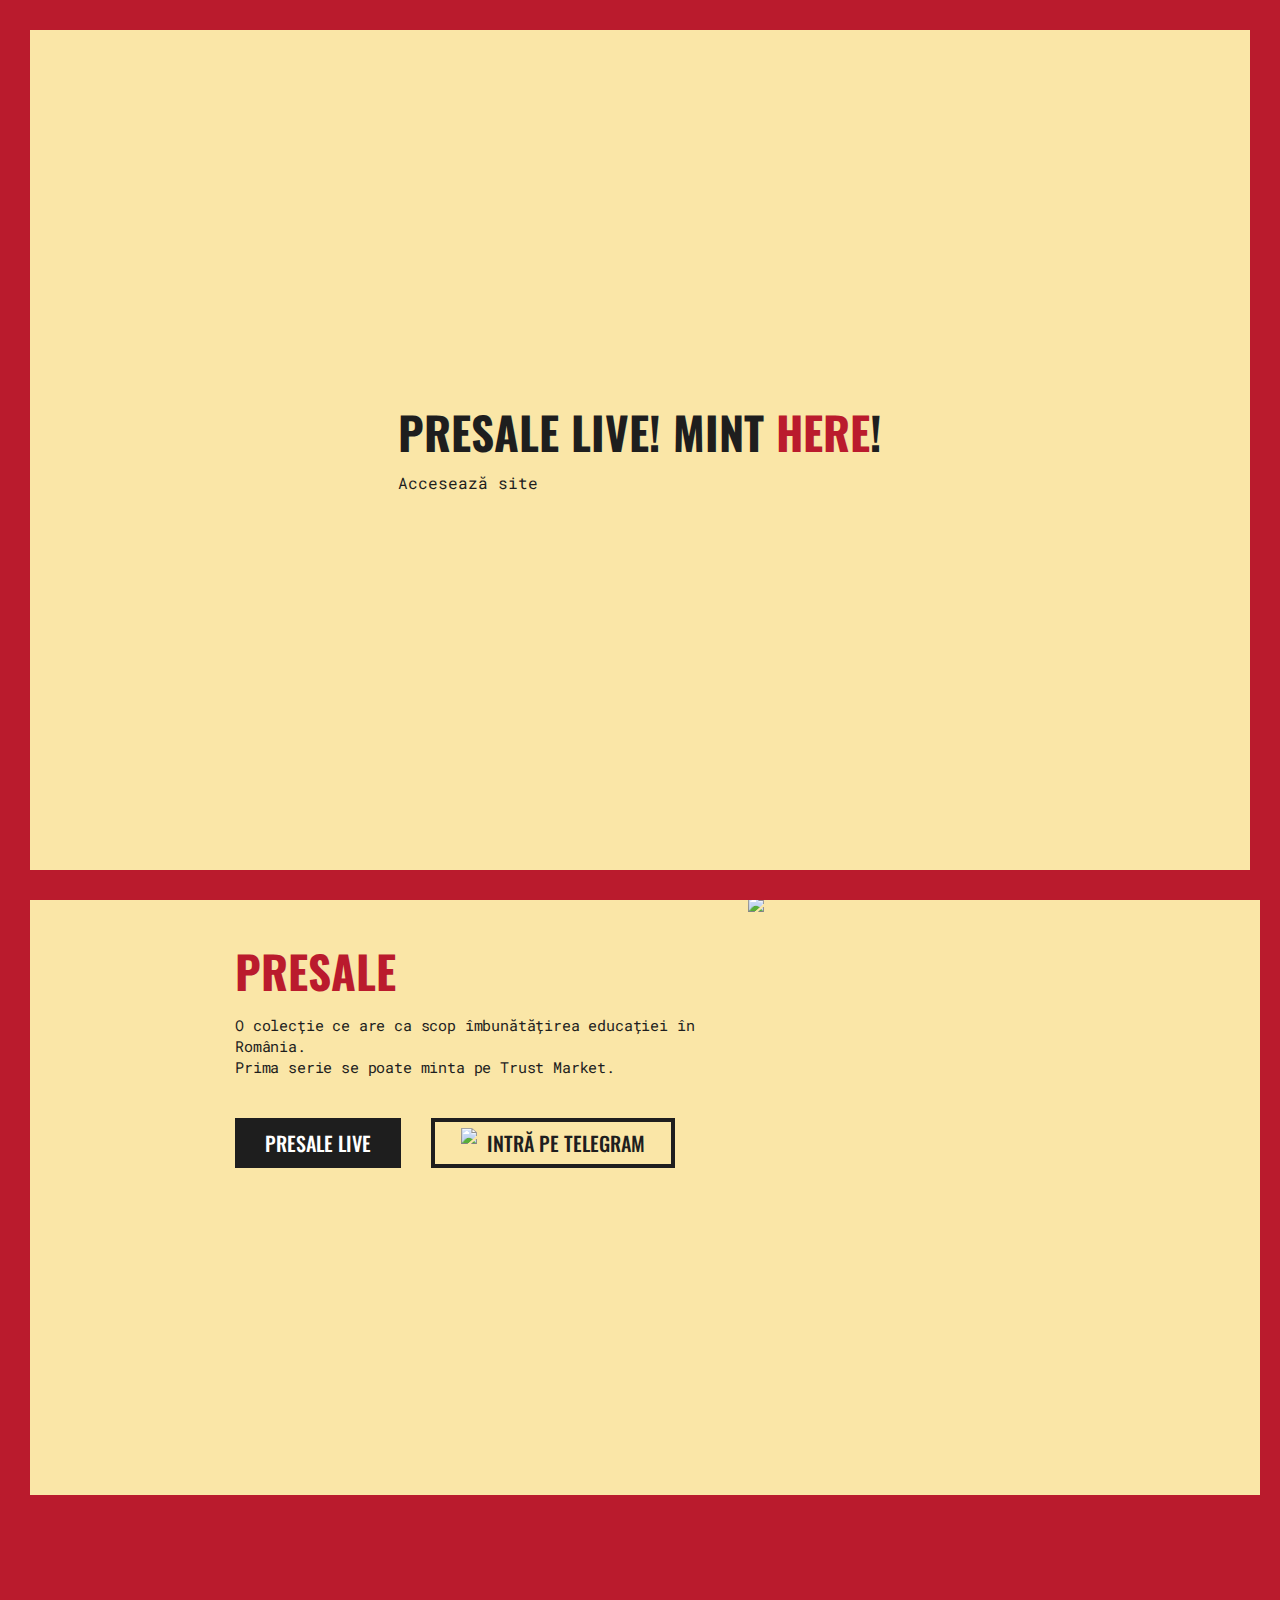
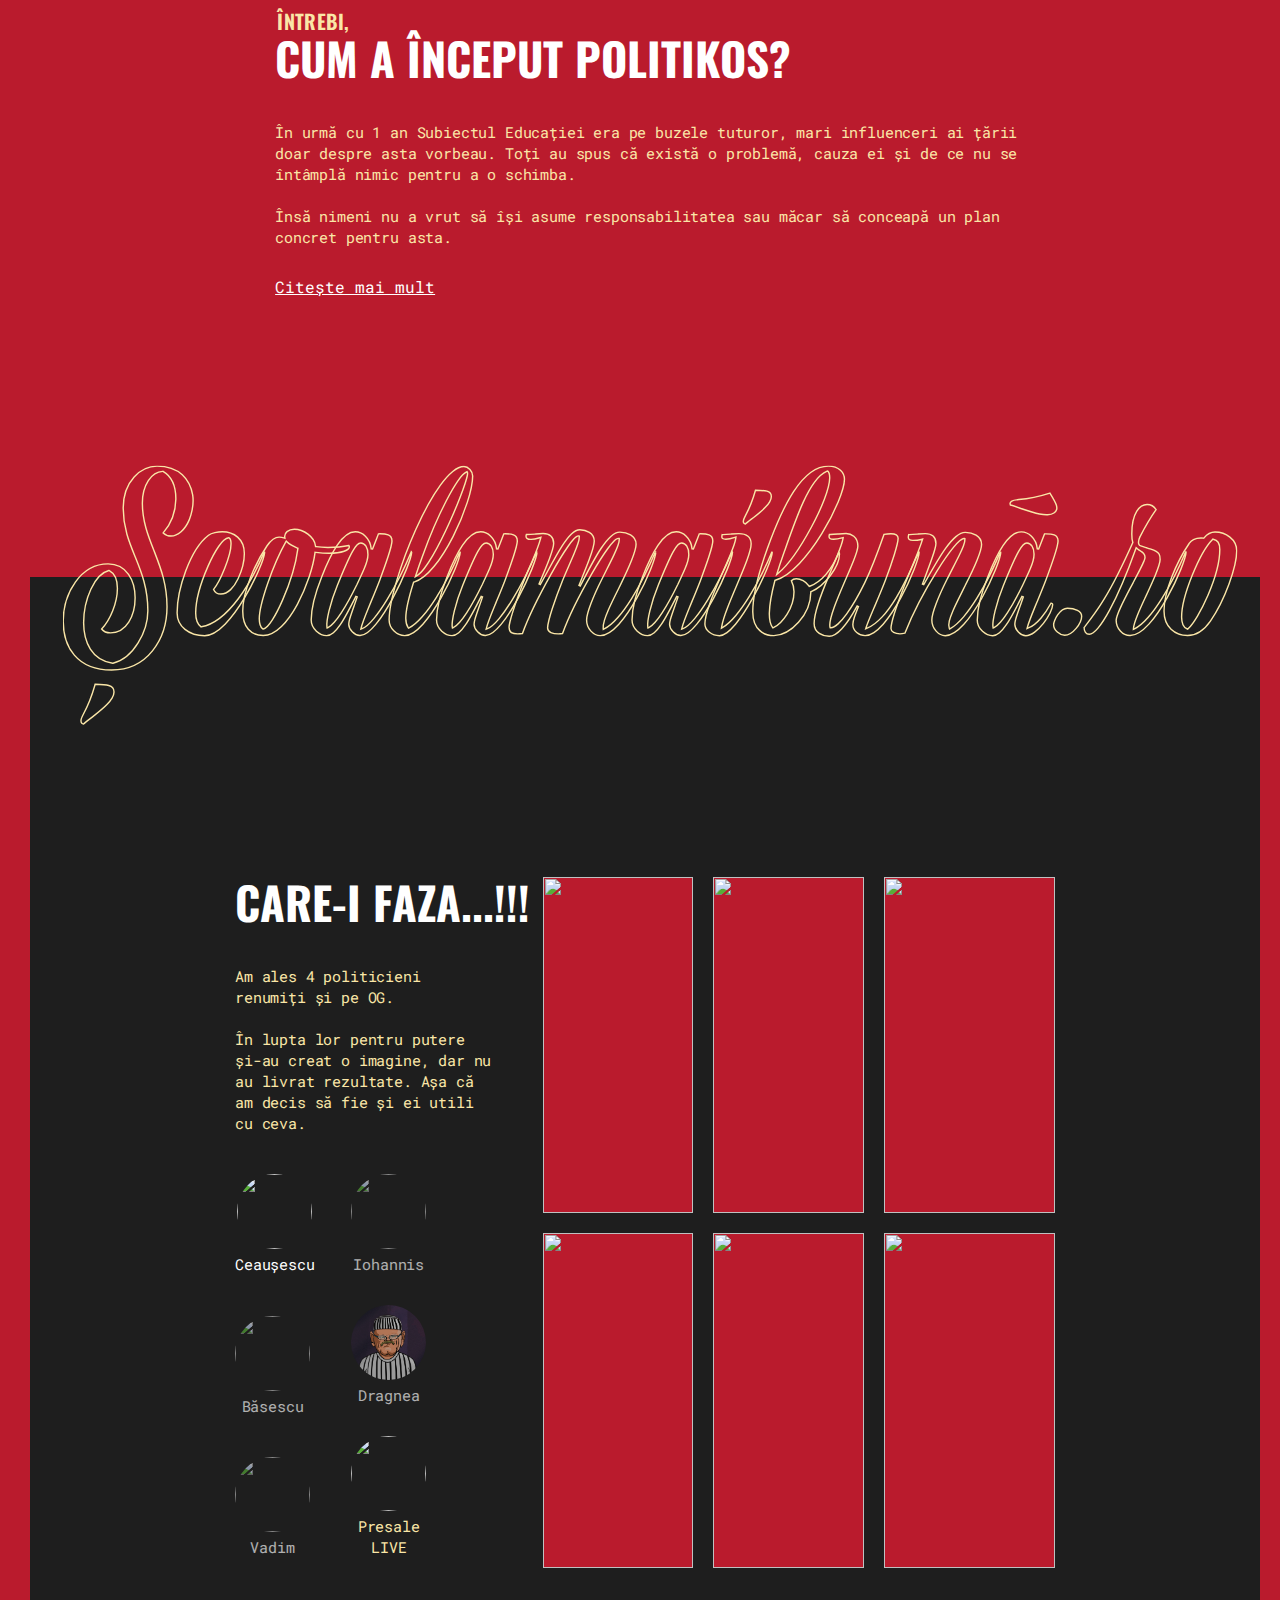
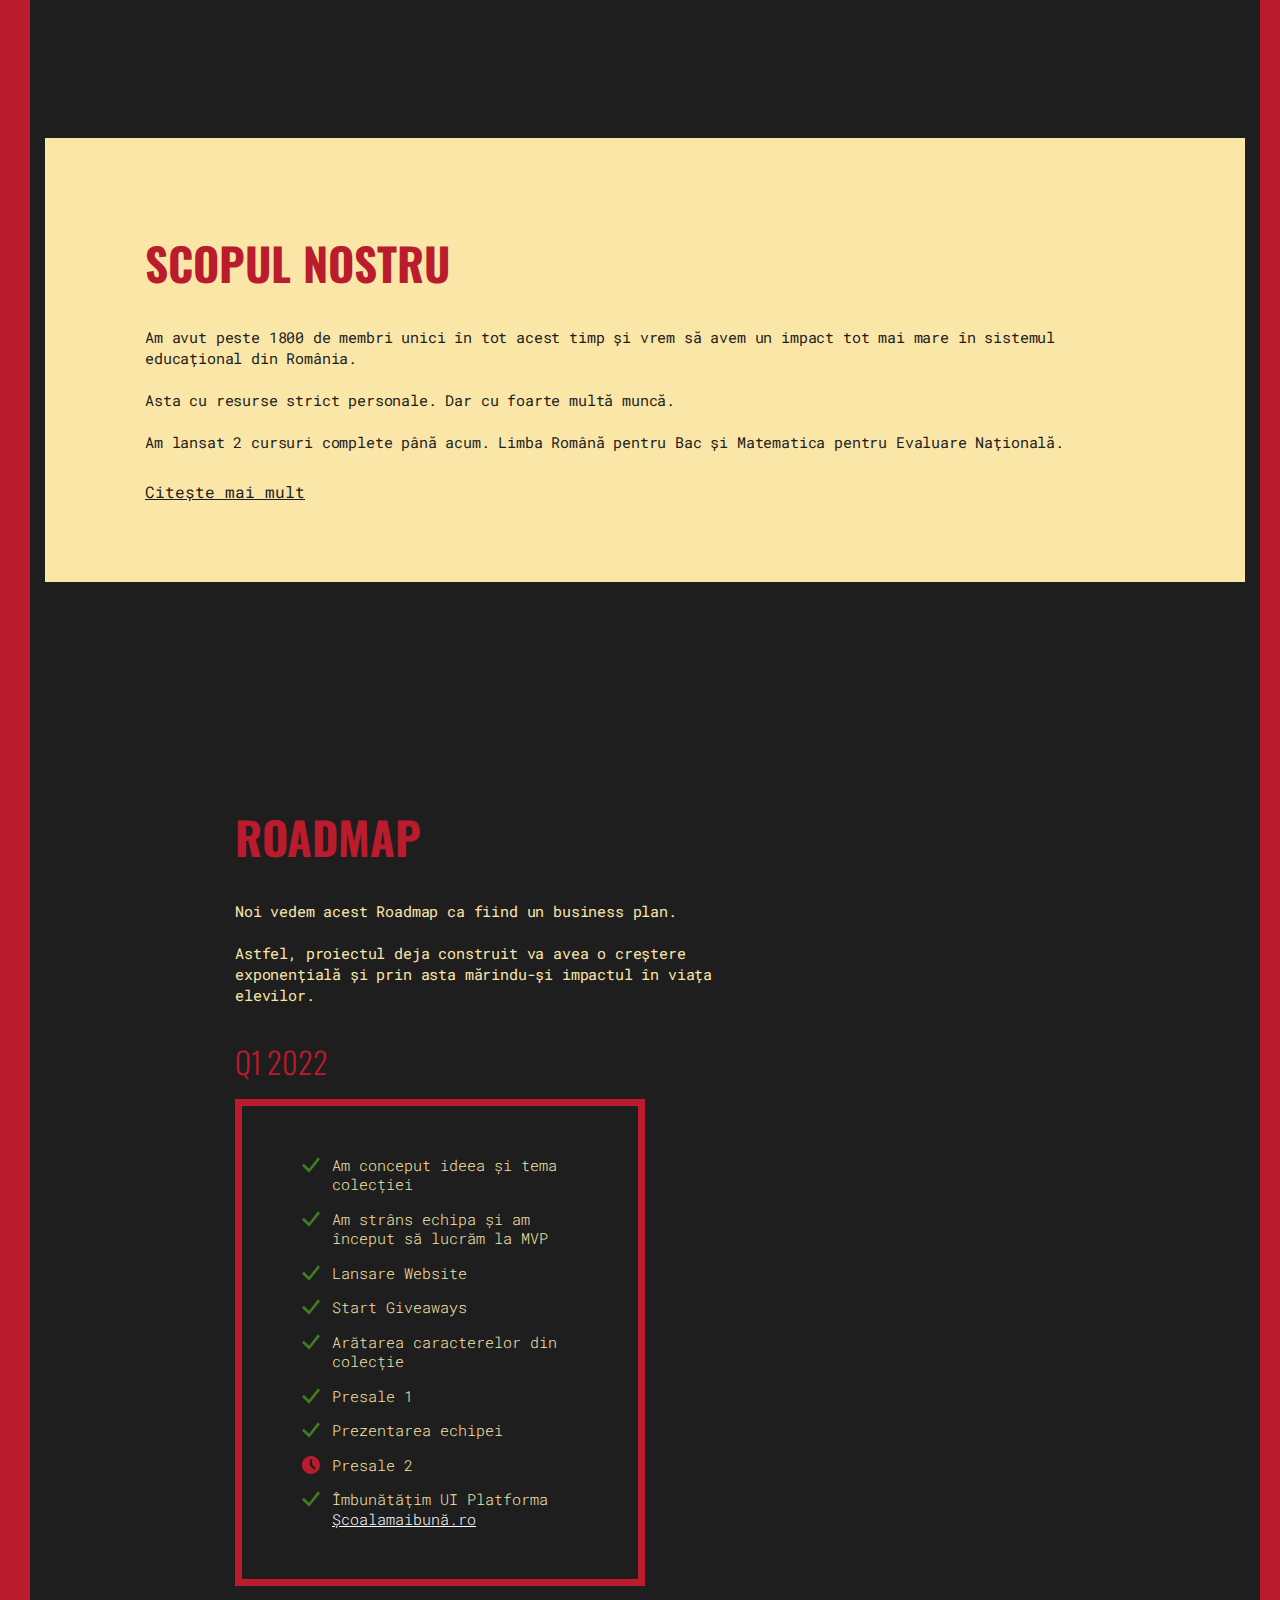
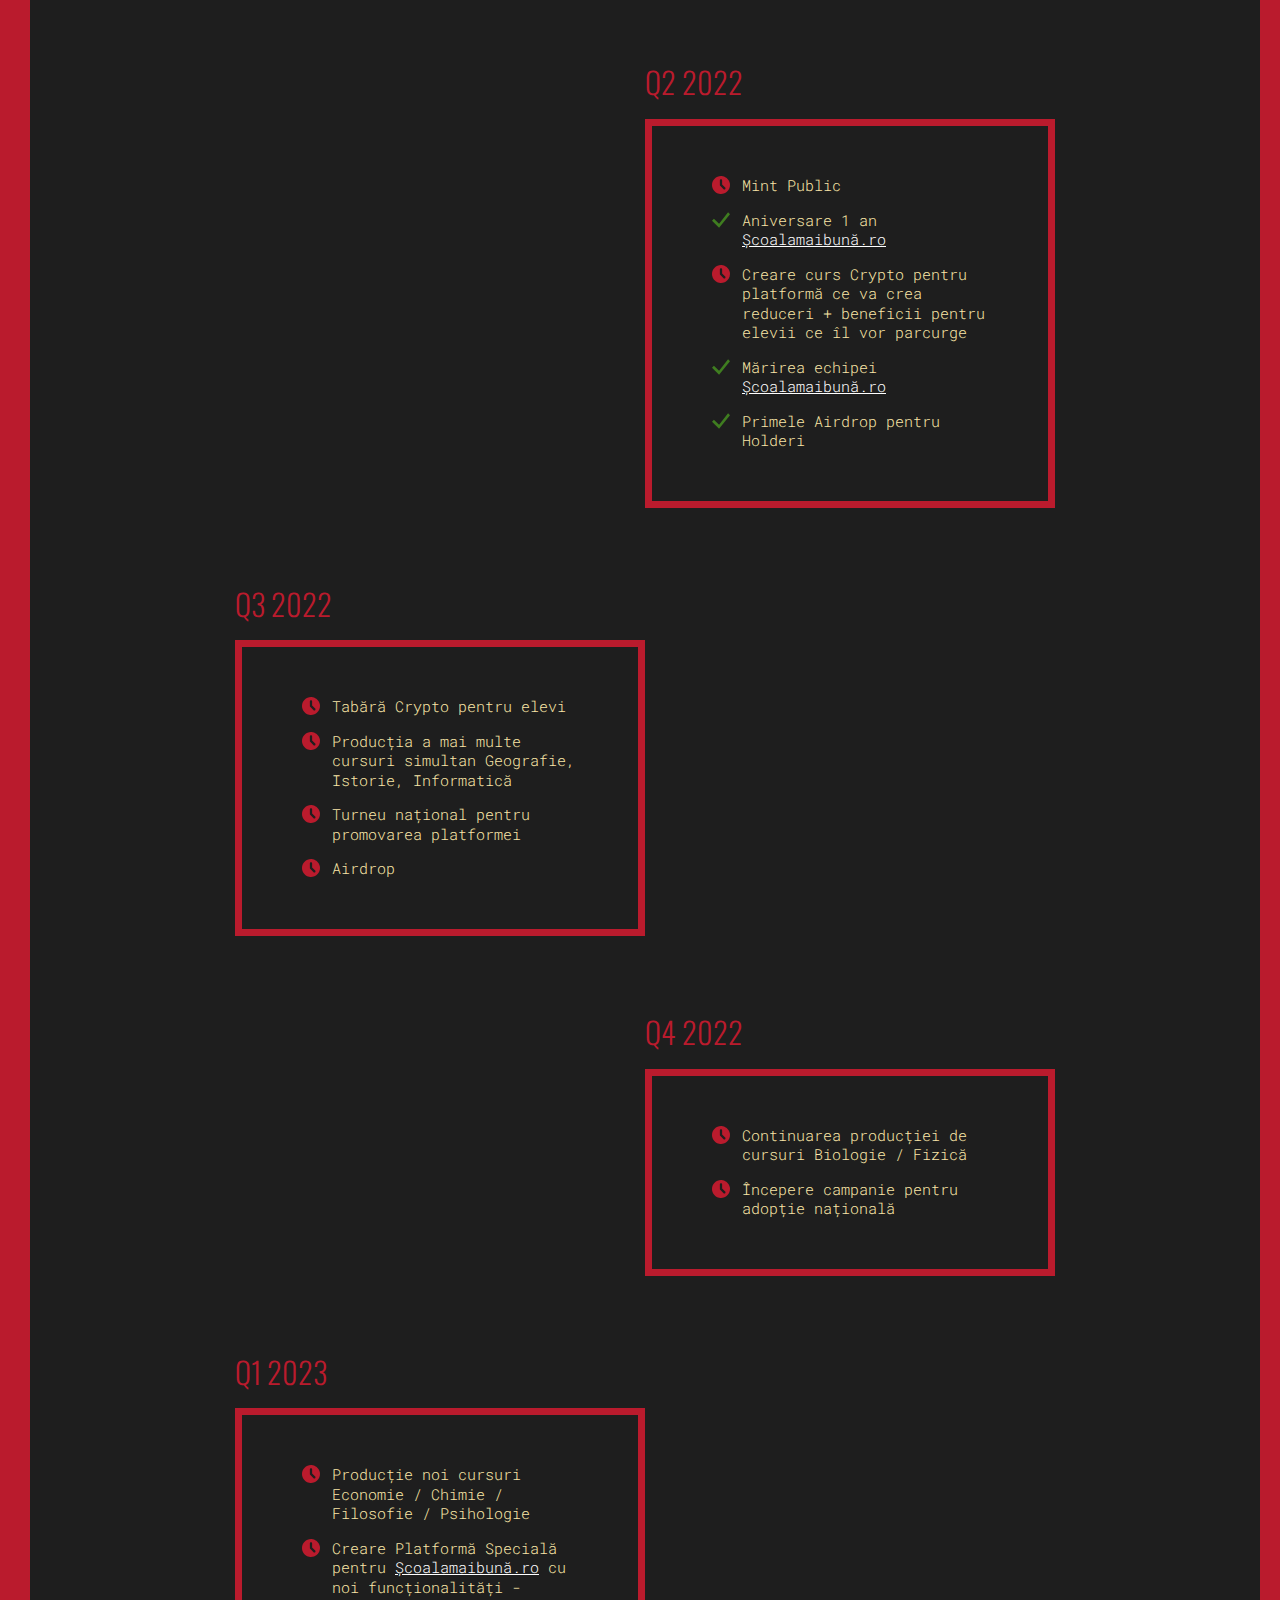
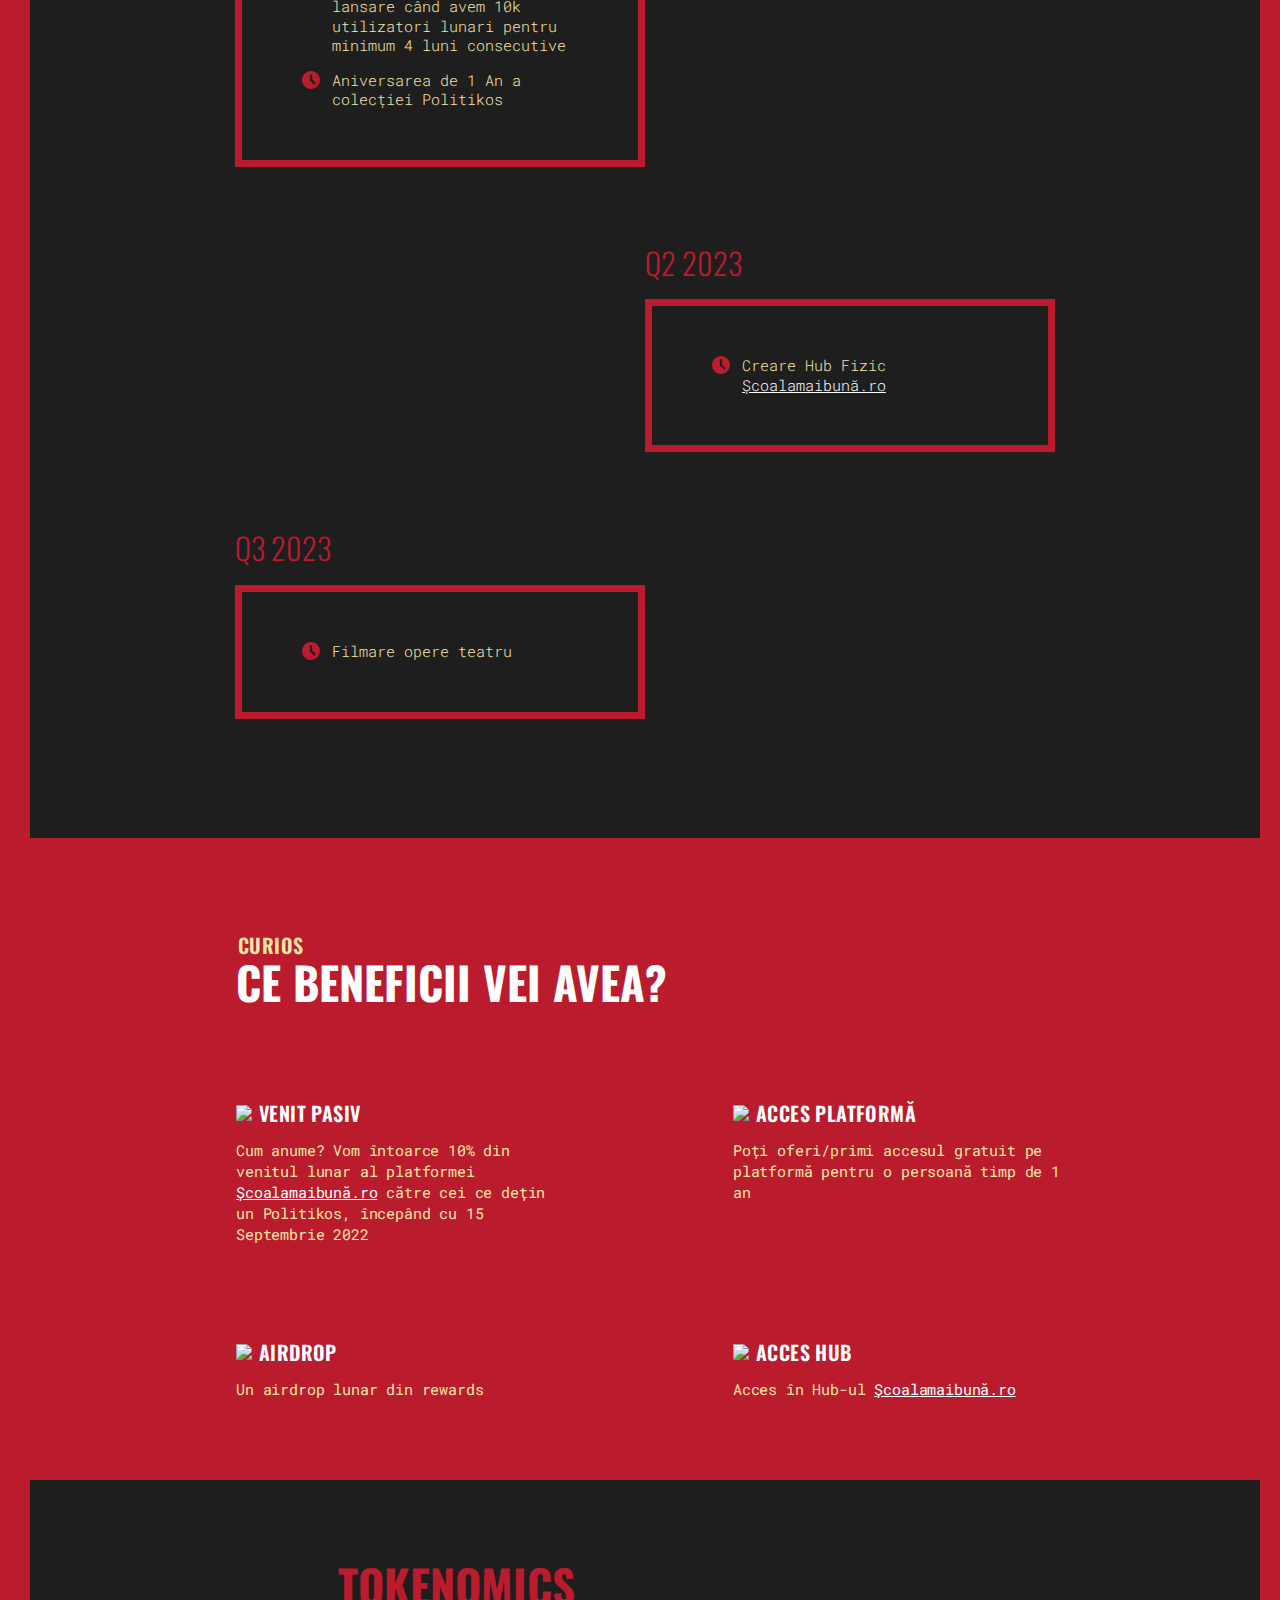
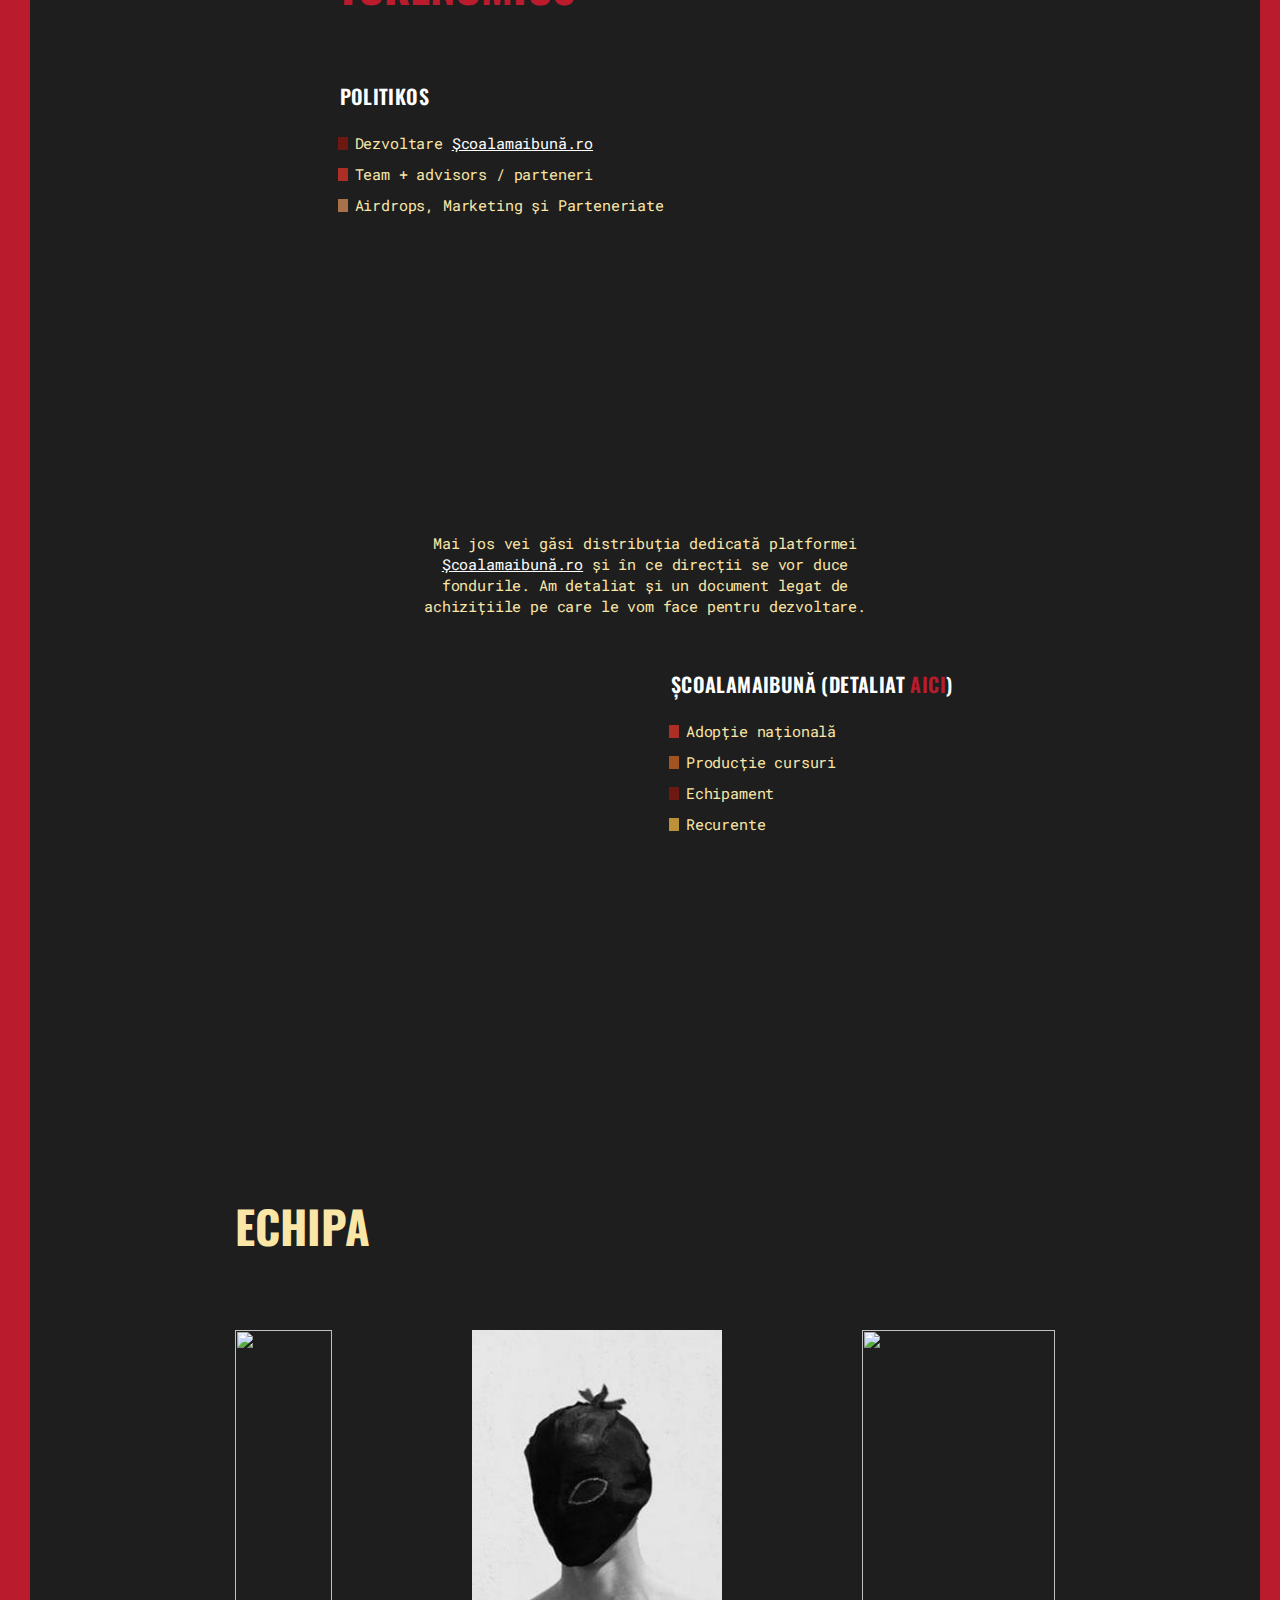
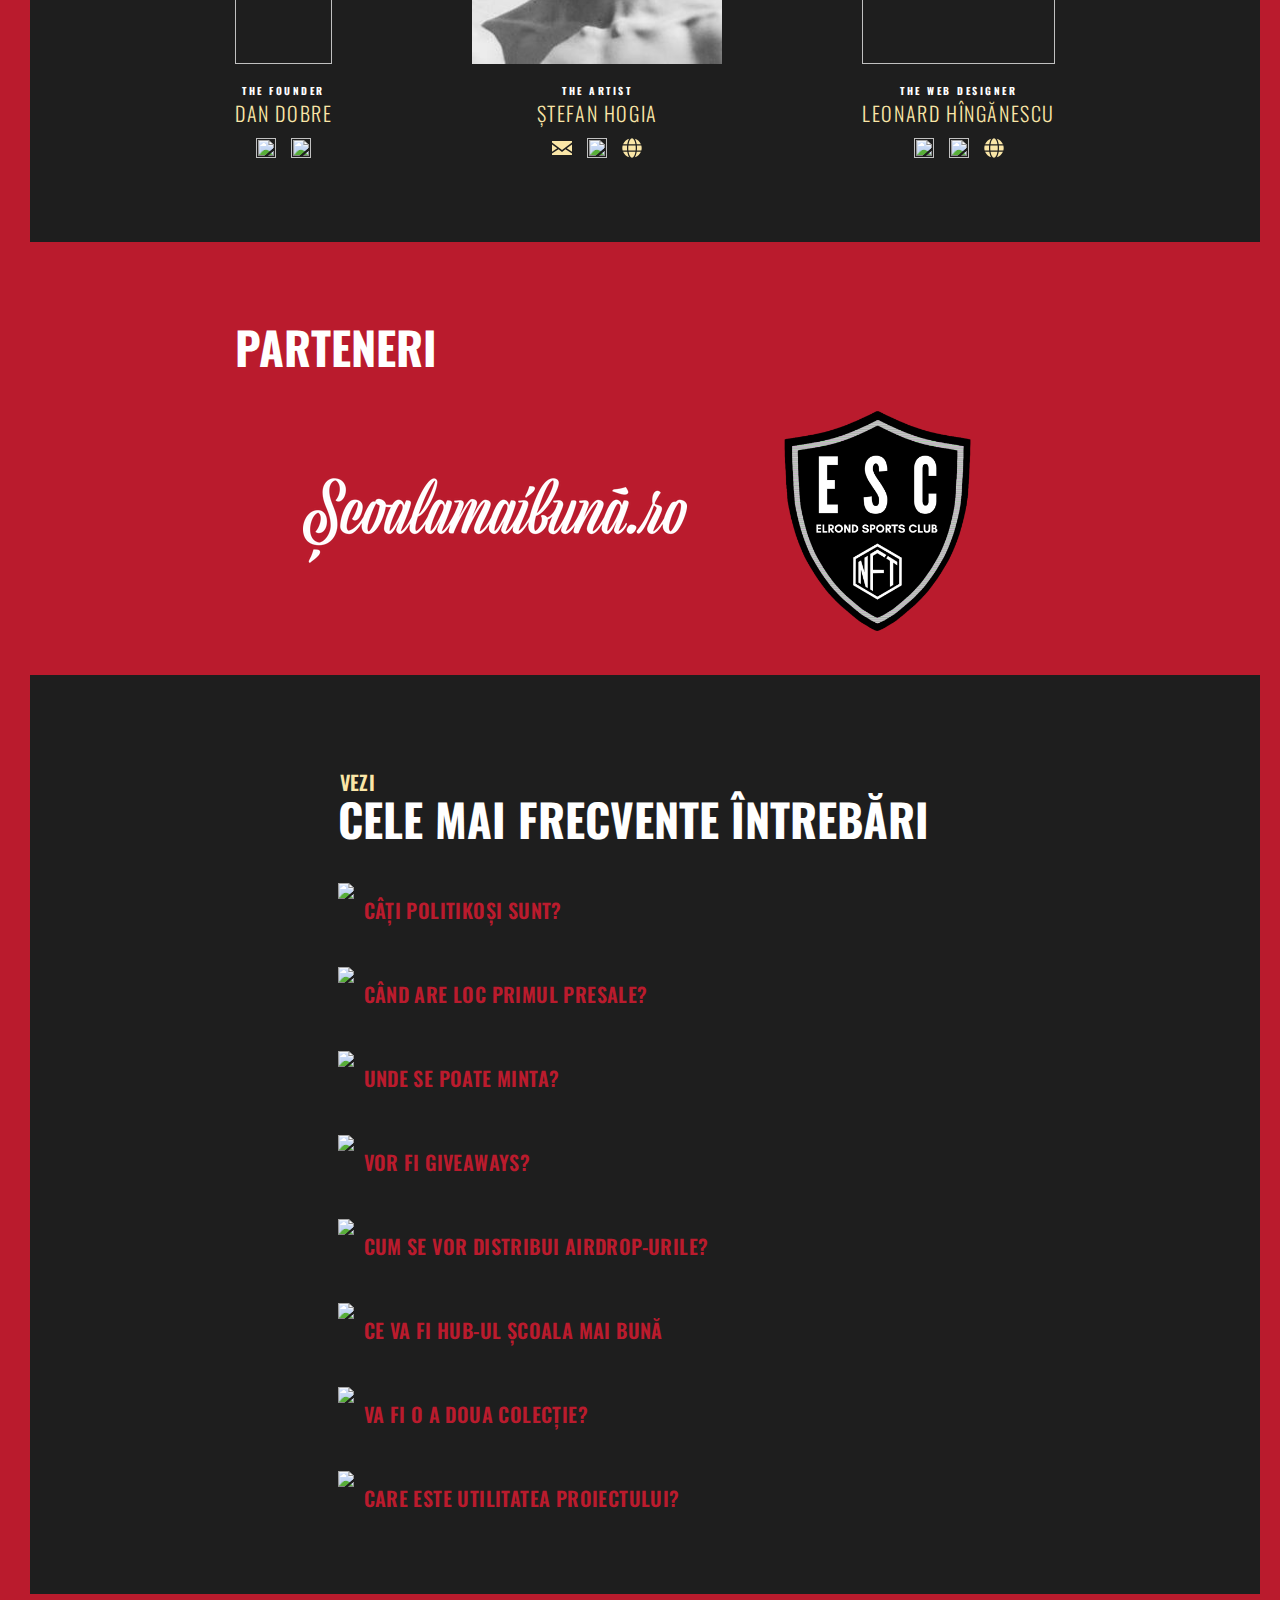
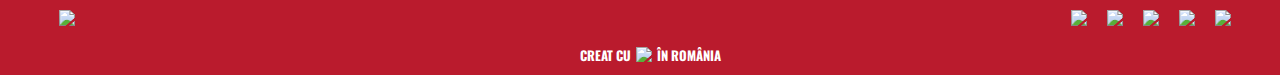
==== commit cf314405: "popup" ====
--- a/index.html
+++ b/index.html
@@ -48,7 +48,14 @@
       gtag("config", "G-MC4ZJ4MW6D");
     </script>
   </head>
-  <body>
+  <body class="body-popup">
+    <div class="mint-popup flex">
+      <div class="popup-btns flex">
+        <h1>Presale live! Mint <a href="https://www.trust.market/buy/POLITIKOS/Politikos">HERE</a>!</h1>
+        <a id="close-popup">Accesează site</a>
+      </div>
+    </div>
+
     <nav class="navbar">
       <div class="navbar-container">
         <a href="#" class="navbar-logo">
@@ -420,9 +427,13 @@
                 <div class="roadmap-card">
                   <ul class="bullet-list">
                     <li>Mint Public</li>
-                    <li class="done">Aniversare 1 an <a href="https://www.scoalamaibuna.ro" target="_blank" class="scoalamaibuna-link">Școalamaibună.ro</a></li>
+                    <li class="done">
+                      Aniversare 1 an <a href="https://www.scoalamaibuna.ro" target="_blank" class="scoalamaibuna-link">Școalamaibună.ro</a>
+                    </li>
                     <li>Creare curs Crypto pentru platformă ce va crea reduceri + beneficii pentru elevii ce îl vor parcurge</li>
-                    <li class="done">Mărirea echipei <a href="https://www.scoalamaibuna.ro" target="_blank" class="scoalamaibuna-link">Școalamaibună.ro</a></li>
+                    <li class="done">
+                      Mărirea echipei <a href="https://www.scoalamaibuna.ro" target="_blank" class="scoalamaibuna-link">Școalamaibună.ro</a>
+                    </li>
                     <li class="done">Primele Airdrop pentru Holderi</li>
                   </ul>
                 </div>
@@ -662,8 +673,8 @@
           <div class="col12">
             <h1>Parteneri</h1>
             <div class="partener flex">
-              <a href="https://www.scoalamaibuna.ro"><img src="stuff/img/scmb.webp"></a>
-              <a href="http://www.elrondsportsclub.com"><img src="stuff/img/logo-esc.png"></a>
+              <a href="https://www.scoalamaibuna.ro"><img src="stuff/img/scmb.webp" /></a>
+              <a href="http://www.elrondsportsclub.com"><img src="stuff/img/logo-esc.png" /></a>
             </div>
           </div>
         </div>
--- a/stuff/styles.css
+++ b/stuff/styles.css
@@ -39,6 +39,10 @@
   border-right-width: calc(var(--border-size) - 10px);
   font-family: var(--font-roboto);
   font-weight: 400;
+}
+
+.body-popup {
+  overflow: hidden;
 }
 
 h1 {
@@ -1313,6 +1317,47 @@
 .partener img {
   max-height: 300px;
   padding: 40px;
+}
+
+.mint-popup {
+  background-color: var(--yellow-color);
+  border: var(--border-size) solid var(--red-color);
+  position: absolute;
+  top: 0;
+  left: 0;
+  width: 100%;
+  height: 100%;
+  z-index: 999;
+  -webkit-box-pack: center;
+      -ms-flex-pack: center;
+          justify-content: center;
+  -webkit-box-align: center;
+      -ms-flex-align: center;
+          align-items: center;
+}
+
+.mint-popup h1 {
+  color: var(--black-color);
+}
+
+.mint-popup a {
+  color: var(--red-color);
+}
+
+.popup-btns {
+  -webkit-box-orient: vertical;
+  -webkit-box-direction: normal;
+      -ms-flex-direction: column;
+          flex-direction: column;
+}
+
+.popup-btns #close-popup {
+  border: none;
+  background-color: transparent;
+  padding-top: 15px;
+  cursor: pointer;
+  width: auto;
+  color: var(--black-color);
 }
 
 @media (min-width: 2100px) {
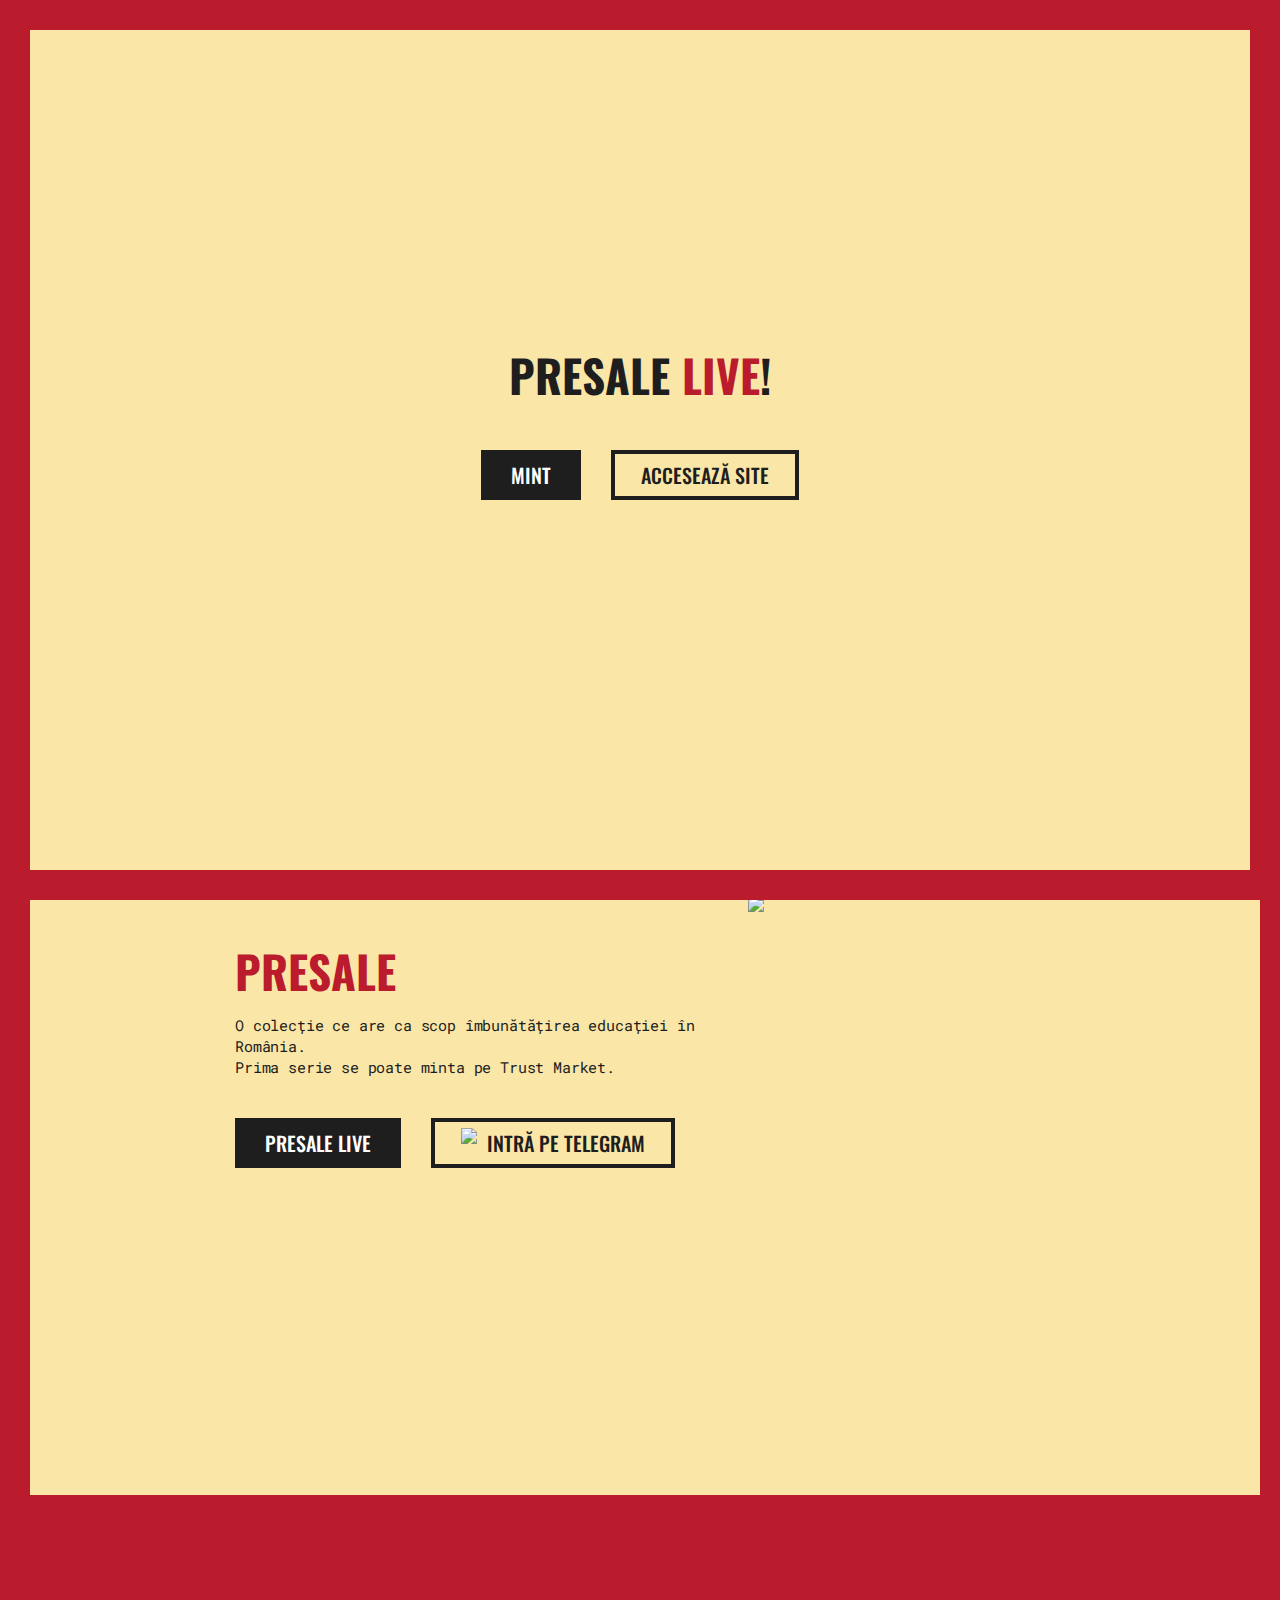
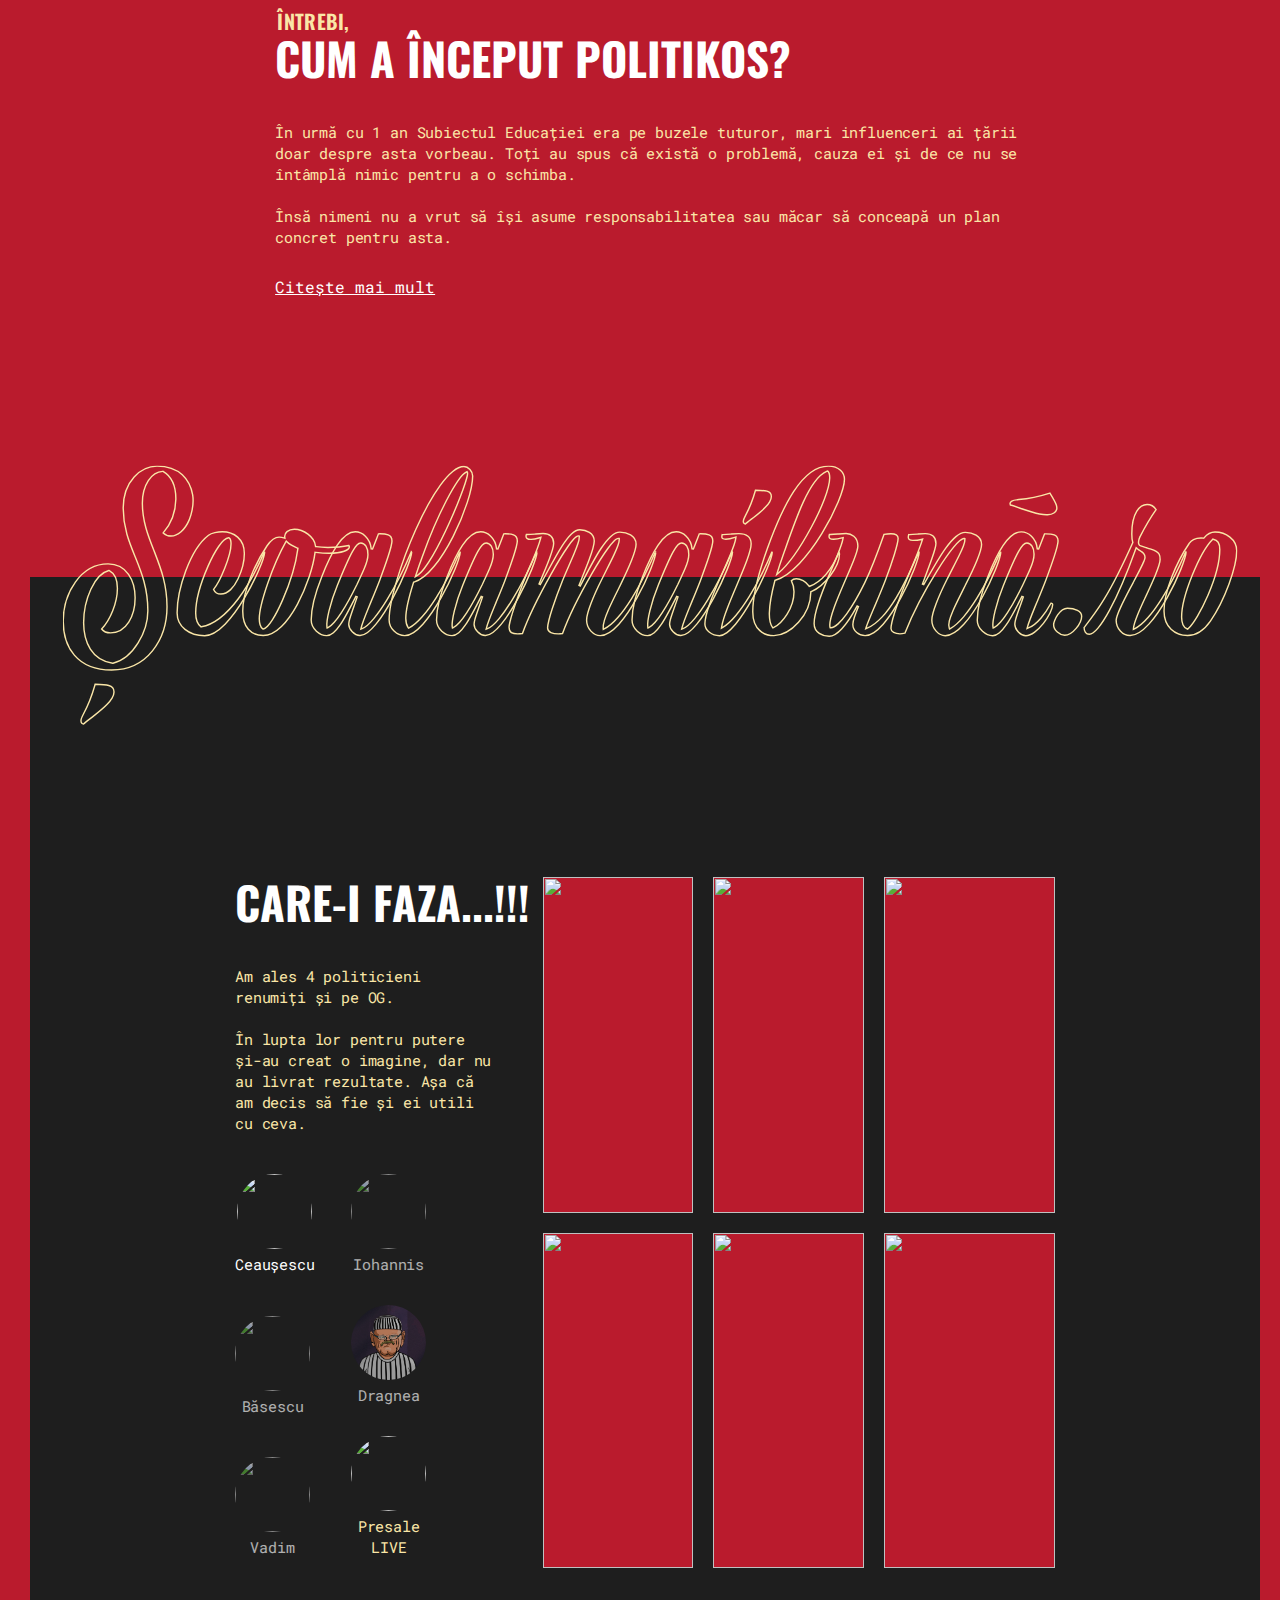
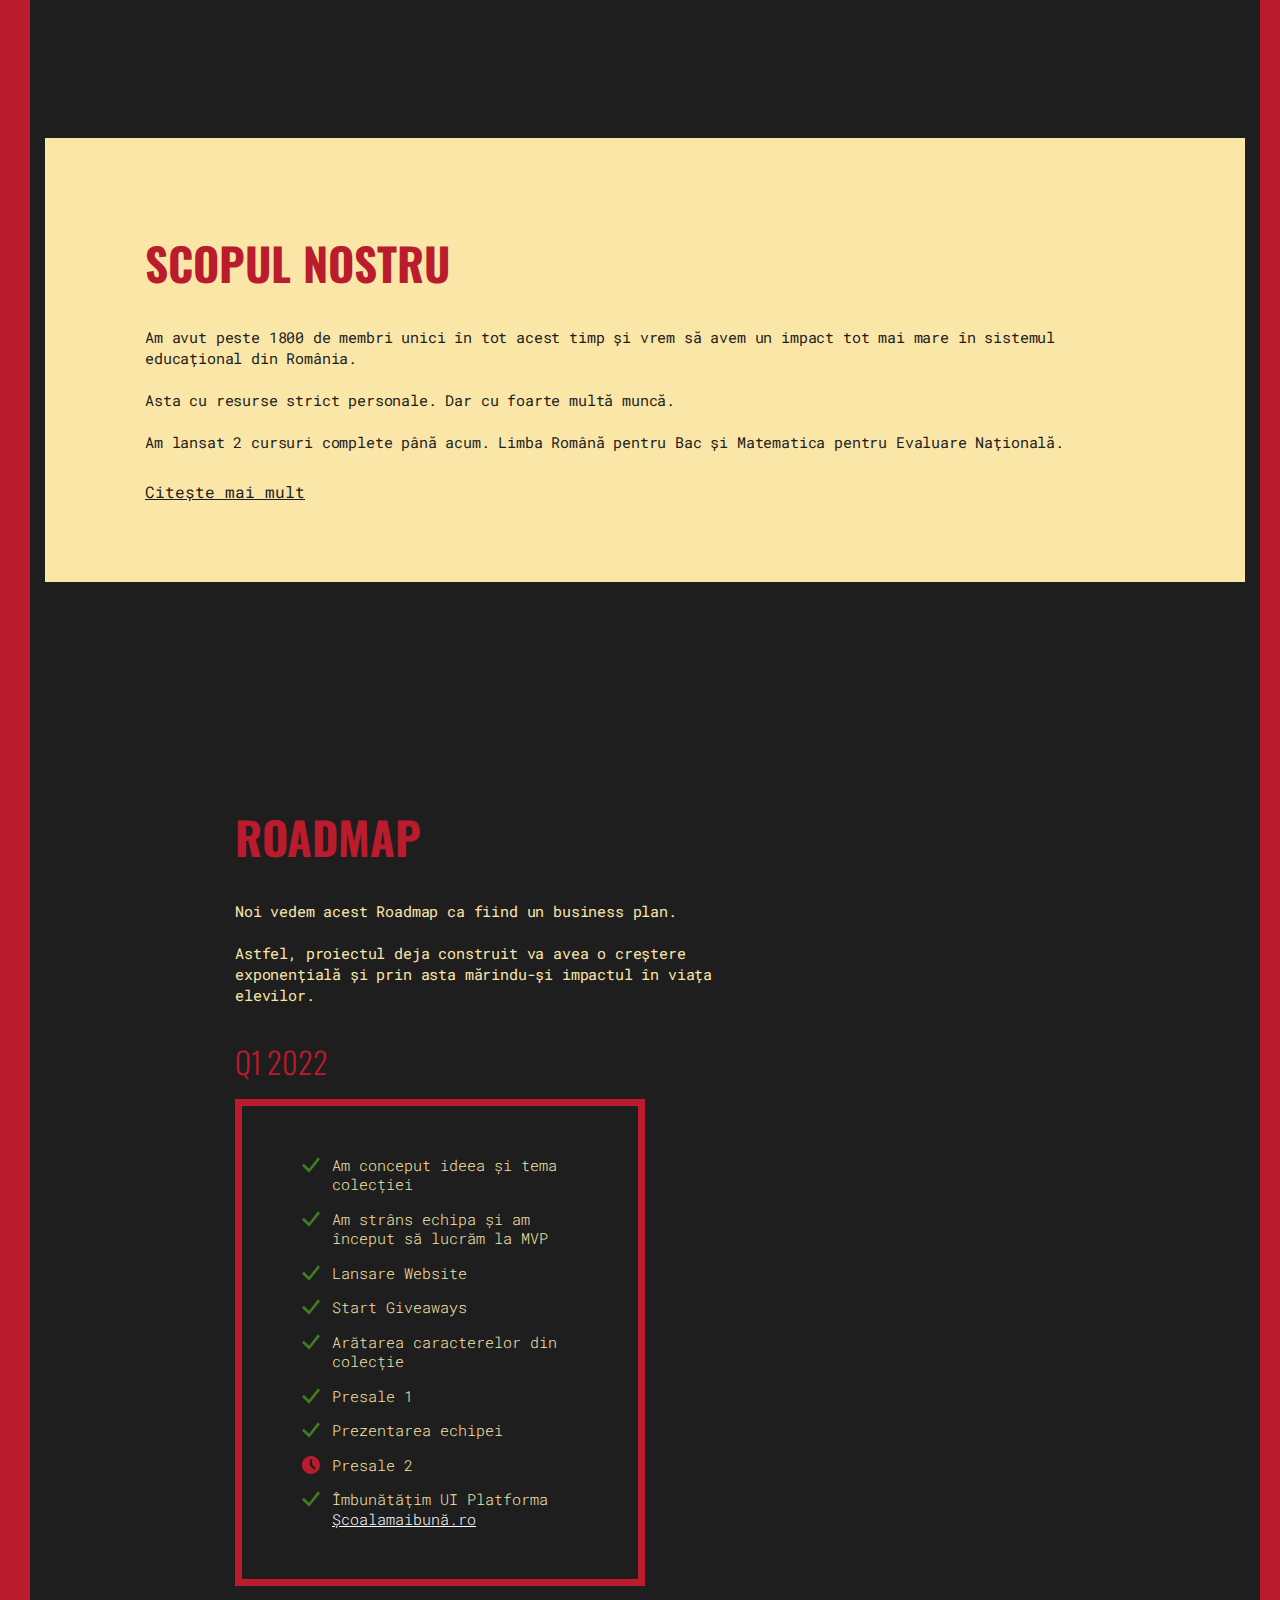
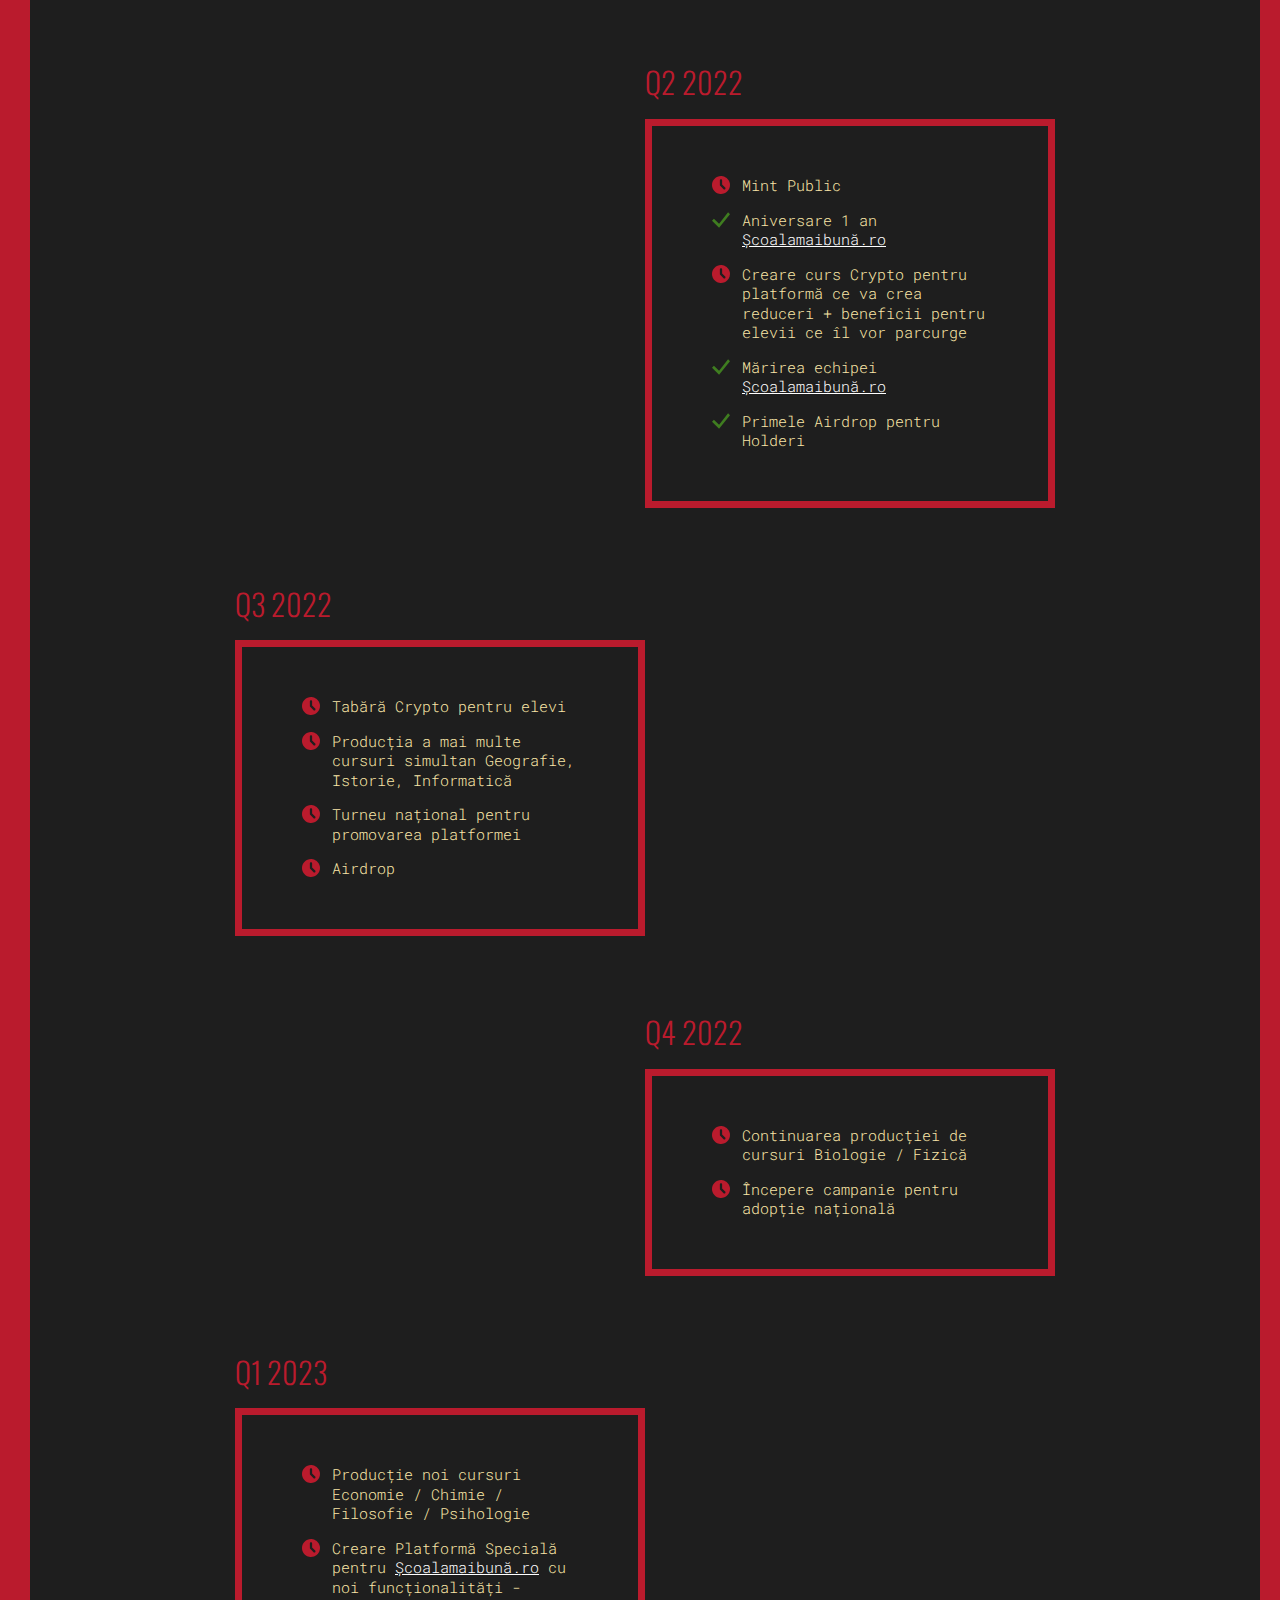
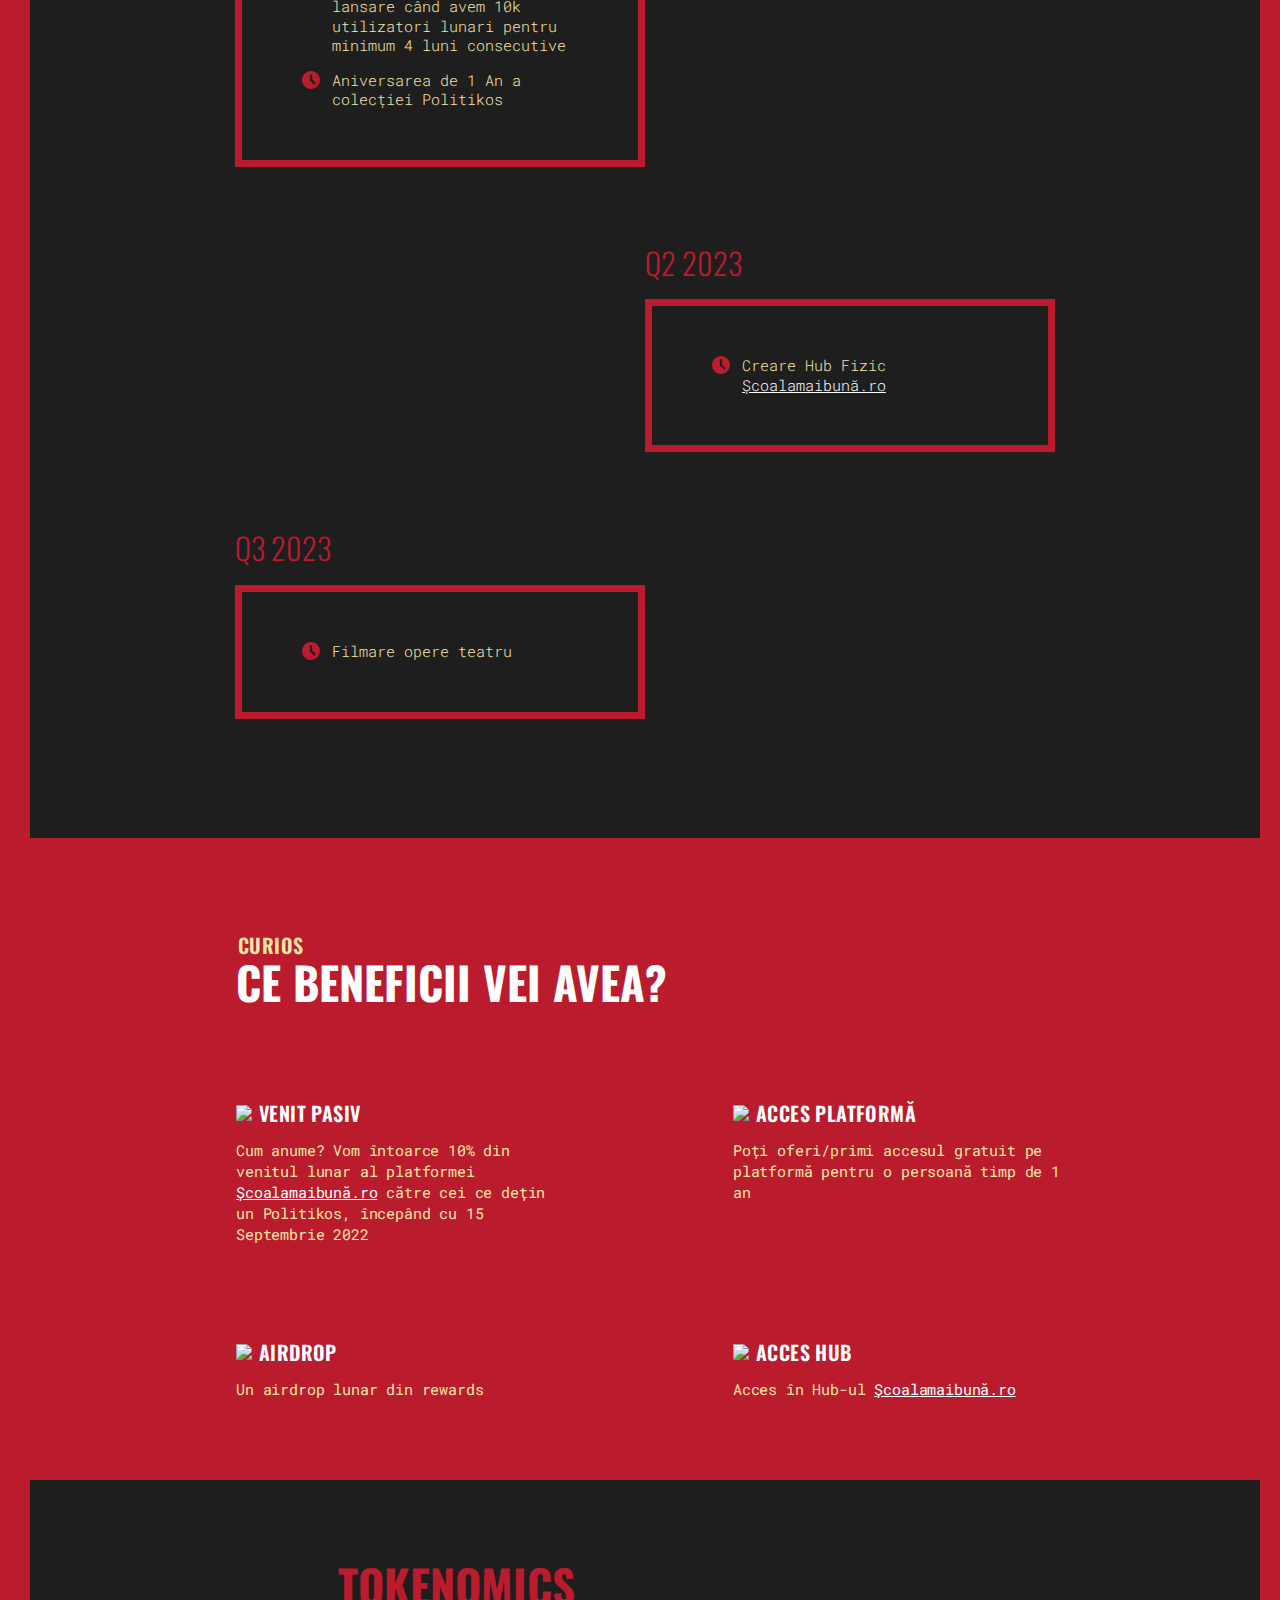
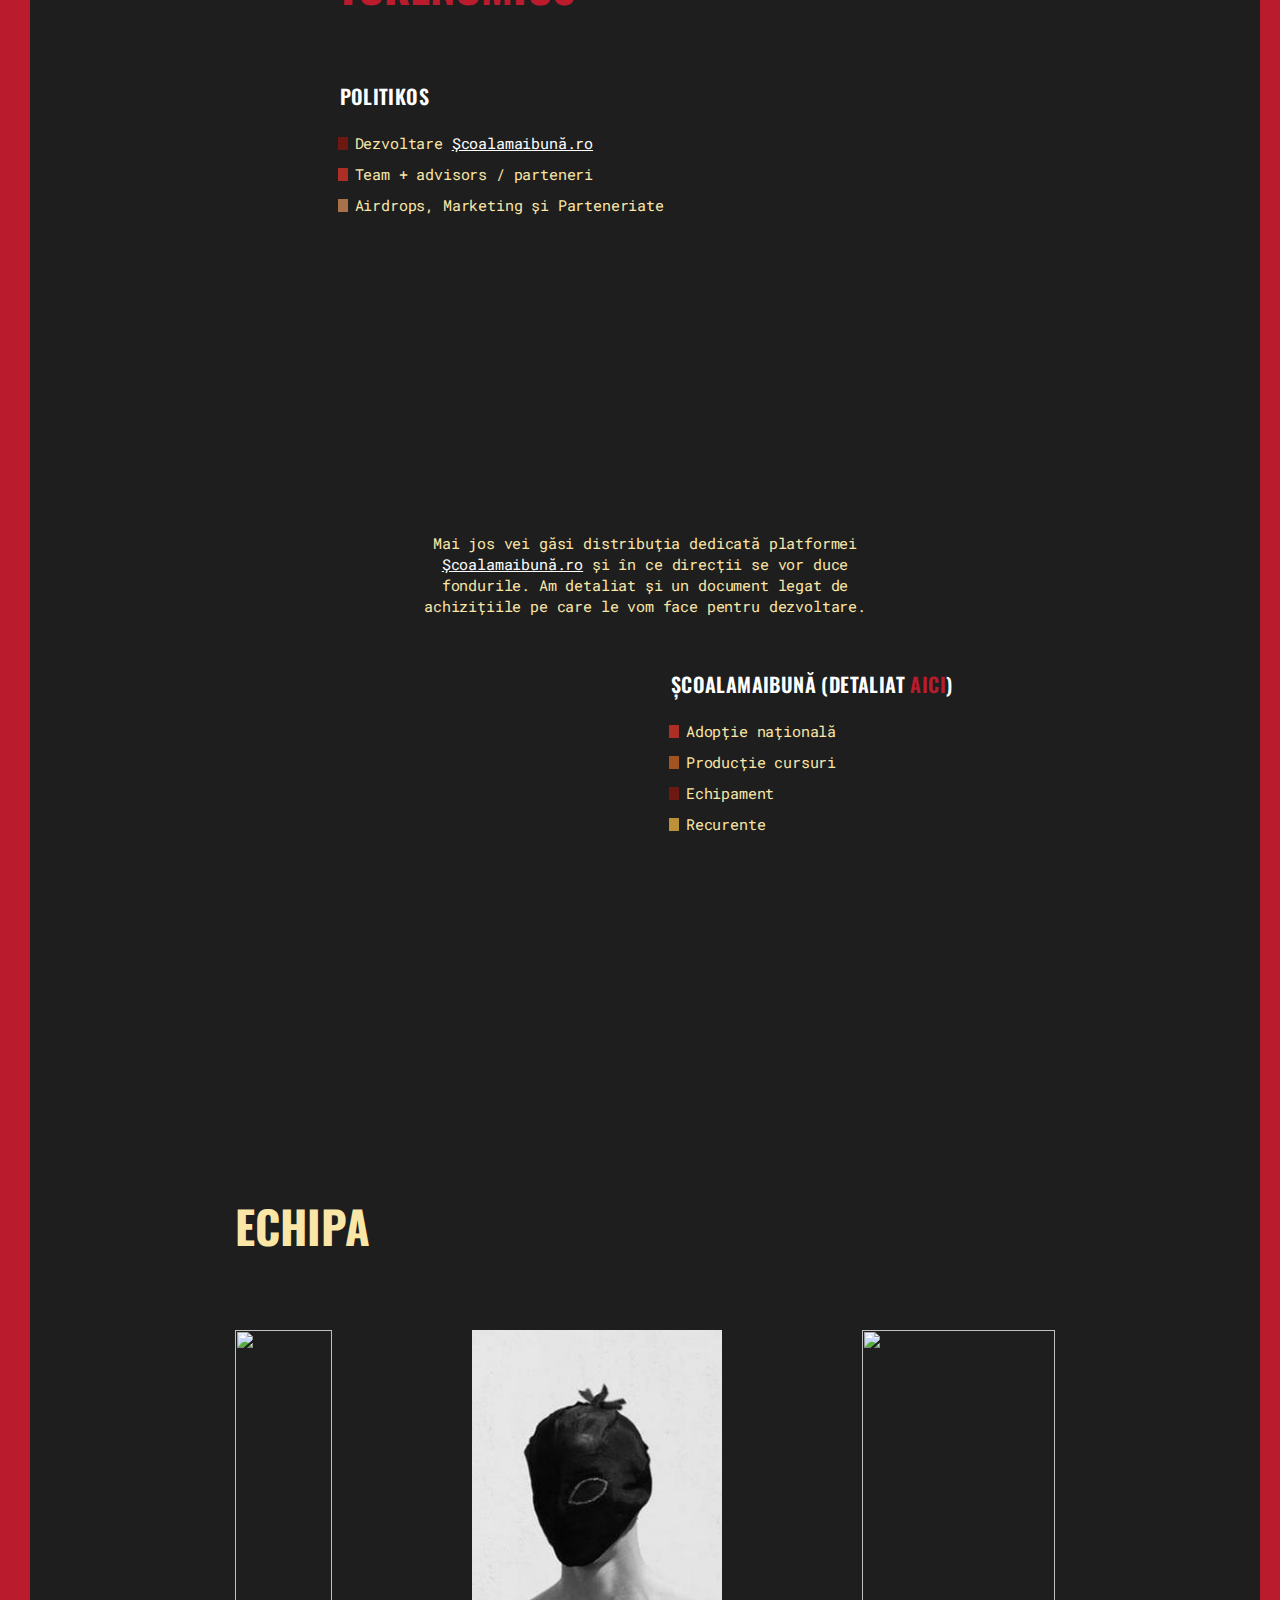
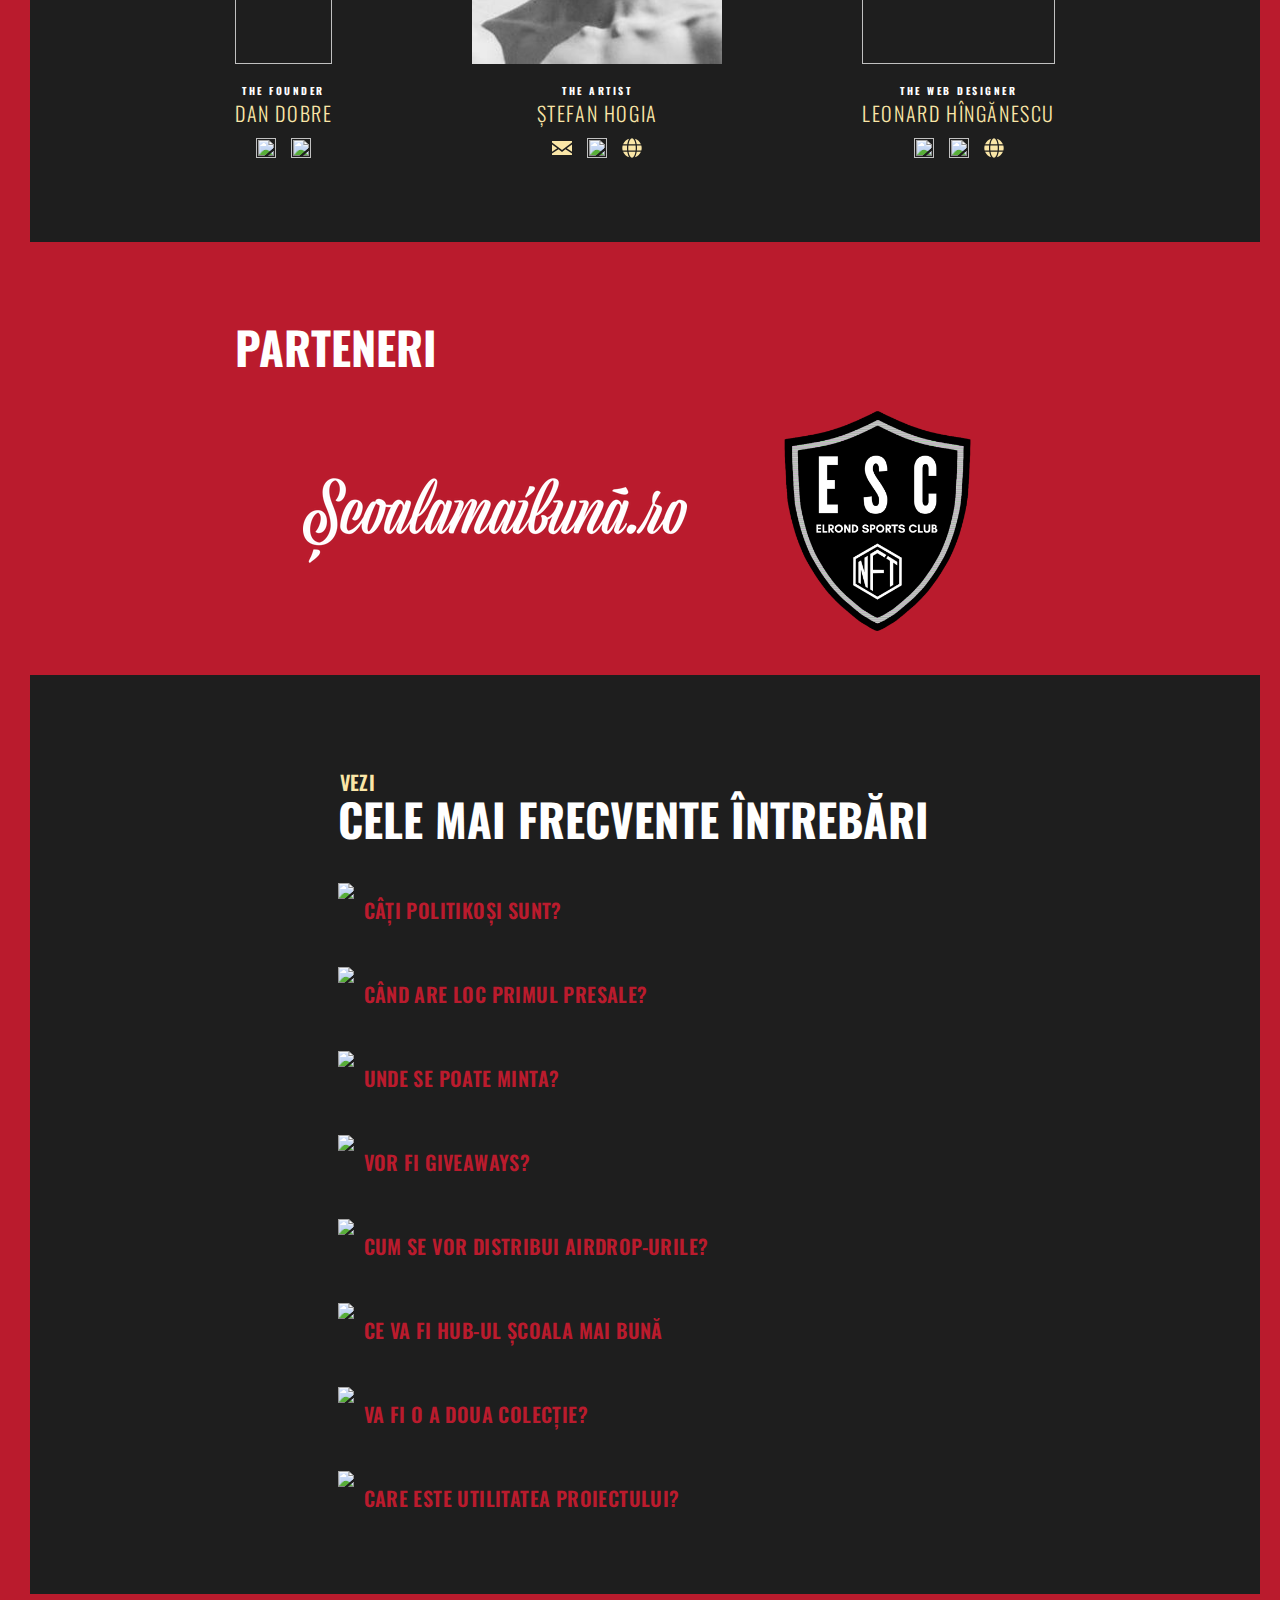
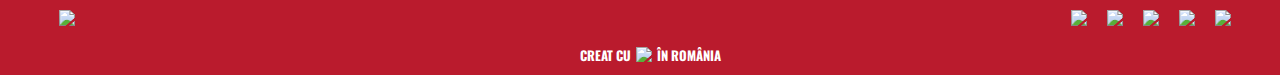
==== commit b28ed330: "popup" ====
--- a/index.html
+++ b/index.html
@@ -25,7 +25,7 @@
     <meta name="title" content="Politikos | NFT Collection" />
     <meta
       name="description"
-      content="Site-ul oficial Politikos. O colecție de NFT-uri pe Blockchain-ul Elrond. Primul Presale este live pe Trust Market."
+      content="Site-ul oficial Politikos. O colecție de NFT-uri pe Blockchain-ul Elrond. Primul Presale este live pe Trust Market. Formată din 10.000 NFTs cu 4 politicieni celebri (Băsescu, Dragnea, Iohannis, Vadim) și OG (Ceaușescu). Utilitatea proiectului este îmbunătățirea Sistemului Educațional Românesc prin Scoalamaibuna.ro."
     />
 
     <meta property="og:type" content="website" />
@@ -33,7 +33,7 @@
     <meta property="og:title" content="Politikos | NFT Collection" />
     <meta
       property="og:description"
-      content="Site-ul oficial Politikos. O colecție de NFT-uri pe Blockchain-ul Elrond. Primul Presale este live pe Trust Market."
+      content="Site-ul oficial Politikos. O colecție de NFT-uri pe Blockchain-ul Elrond. Primul Presale este live pe Trust Market. Formată din 10.000 NFTs cu 4 politicieni celebri (Băsescu, Dragnea, Iohannis, Vadim) și OG (Ceaușescu). Utilitatea proiectului este îmbunătățirea Sistemului Educațional Românesc prin Scoalamaibuna.ro."
     />
     <meta property="og:image" content="stuff/img/preview.png" />
     <!-- Global site tag (gtag.js) - Google Analytics -->
@@ -47,12 +47,51 @@
 
       gtag("config", "G-MC4ZJ4MW6D");
     </script>
+    <script type="application/ld+json">
+      [
+        {
+          "@context": "https://schema.org",
+          "@type": "BreadcrumbList",
+          "itemListElement": [
+            {
+              "@type": "ListItem",
+              "position": 1,
+              "name": "Home",
+              "item": "https://politikos.io/"
+            },
+            {
+              "@type": "ListItem",
+              "position": 2,
+              "name": "Mint",
+              "item": "https://www.trust.market/buy/POLITIKOS/Politikos"
+            },
+            {
+              "@type": "ListItem",
+              "position": 2,
+              "name": "Despre",
+              "item": "https://politikos.io/#despre"
+            },
+            {
+              "@type": "ListItem",
+              "position": 2,
+              "name": "FAQ",
+              "item": "https://politikos.io/#faq"
+            }
+          ]
+        }
+      ]
+    </script>
   </head>
   <body class="body-popup">
     <div class="mint-popup flex">
+      <h1>Presale <span style="color: var(--red-color)">live</span>!</h1>
+
       <div class="popup-btns flex">
-        <h1>Presale live! Mint <a href="https://www.trust.market/buy/POLITIKOS/Politikos">HERE</a>!</h1>
-        <a id="close-popup">Accesează site</a>
+        <a href="https://trust.market/buy/POLITIKOS">
+          <button class="market-btn">Mint</button>
+        </a>
+
+        <button id="close-popup" class="join-discord-btn">Accesează site</button>
       </div>
     </div>
 
--- a/stuff/styles.css
+++ b/stuff/styles.css
@@ -1334,6 +1334,10 @@
   -webkit-box-align: center;
       -ms-flex-align: center;
           align-items: center;
+  -webkit-box-orient: vertical;
+  -webkit-box-direction: normal;
+      -ms-flex-direction: column;
+          flex-direction: column;
 }
 
 .mint-popup h1 {
@@ -1345,19 +1349,20 @@
 }
 
 .popup-btns {
-  -webkit-box-orient: vertical;
-  -webkit-box-direction: normal;
-      -ms-flex-direction: column;
-          flex-direction: column;
+  -webkit-box-orient: horizontal;
+  -webkit-box-direction: normal;
+      -ms-flex-direction: row;
+          flex-direction: row;
+  padding: 50px 0;
+}
+
+.popup-btns button {
+  border: none;
 }
 
 .popup-btns #close-popup {
-  border: none;
   background-color: transparent;
-  padding-top: 15px;
   cursor: pointer;
-  width: auto;
-  color: var(--black-color);
 }
 
 @media (min-width: 2100px) {
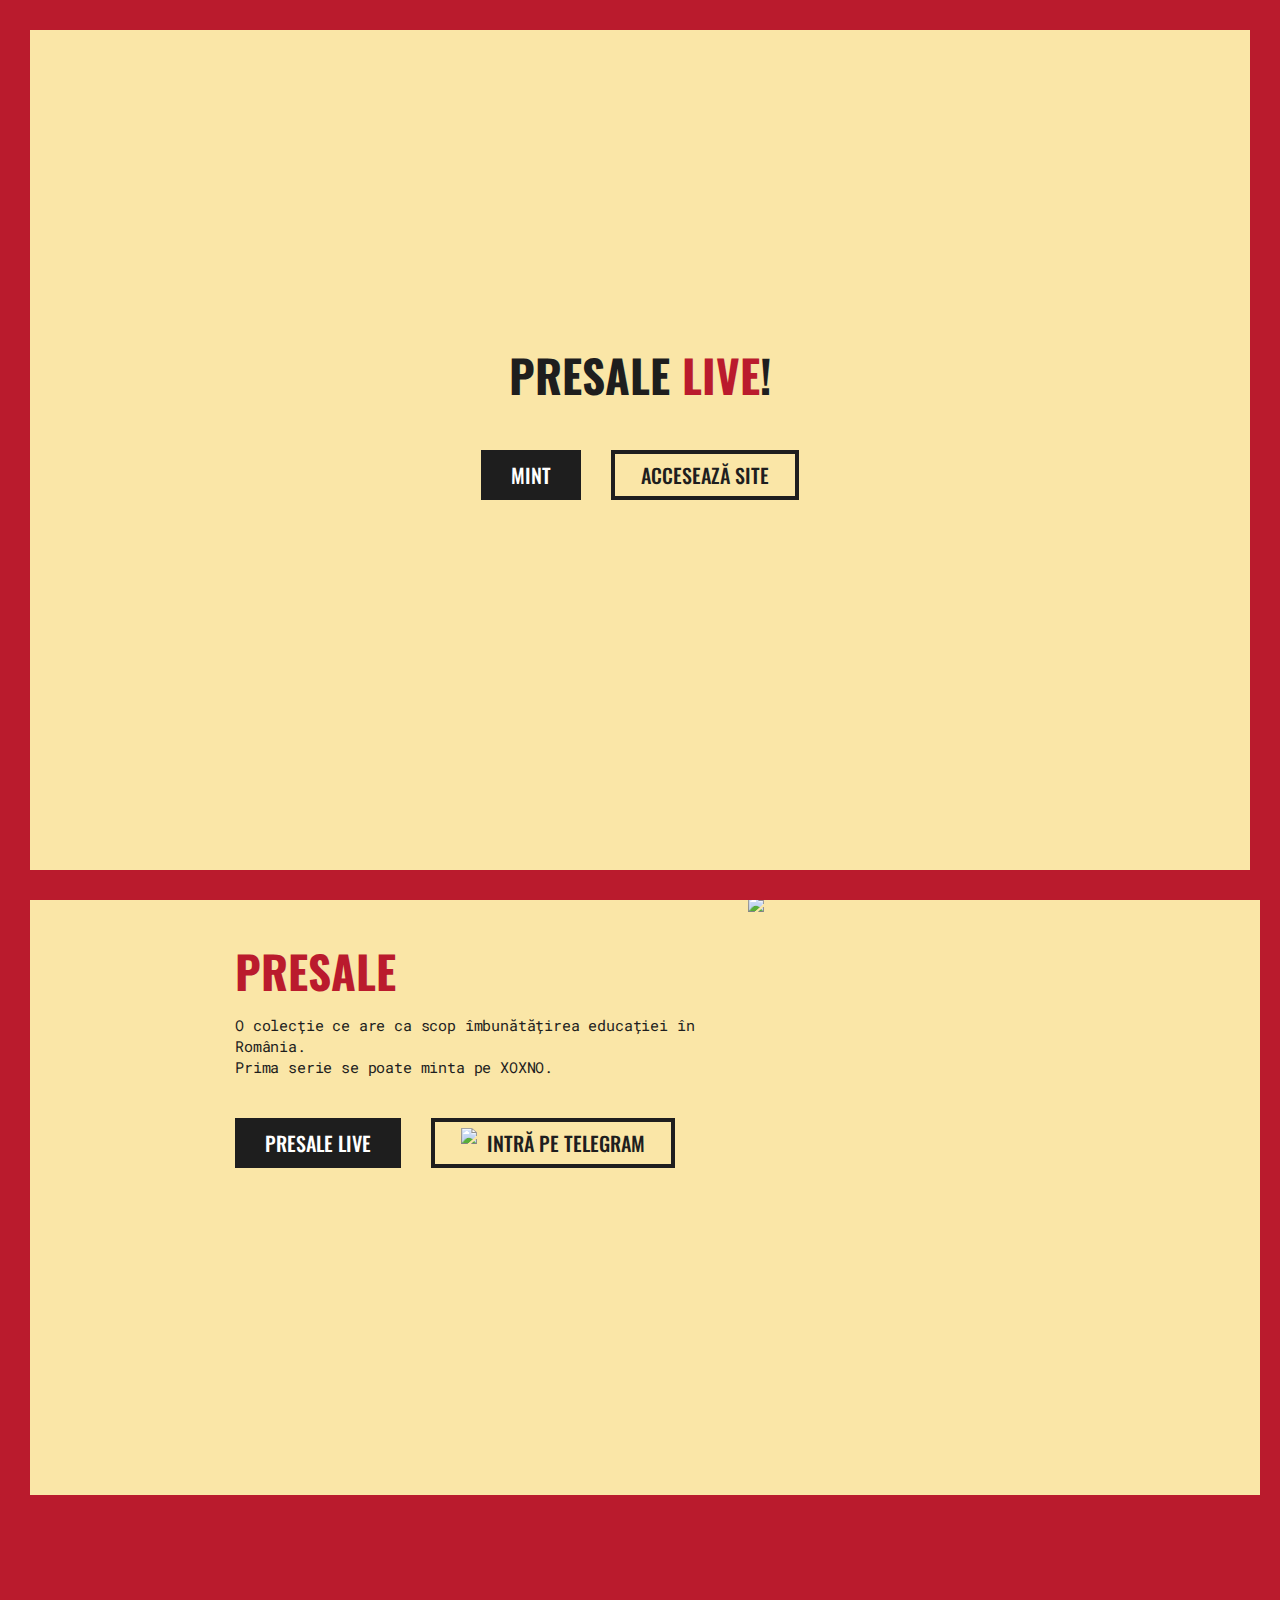
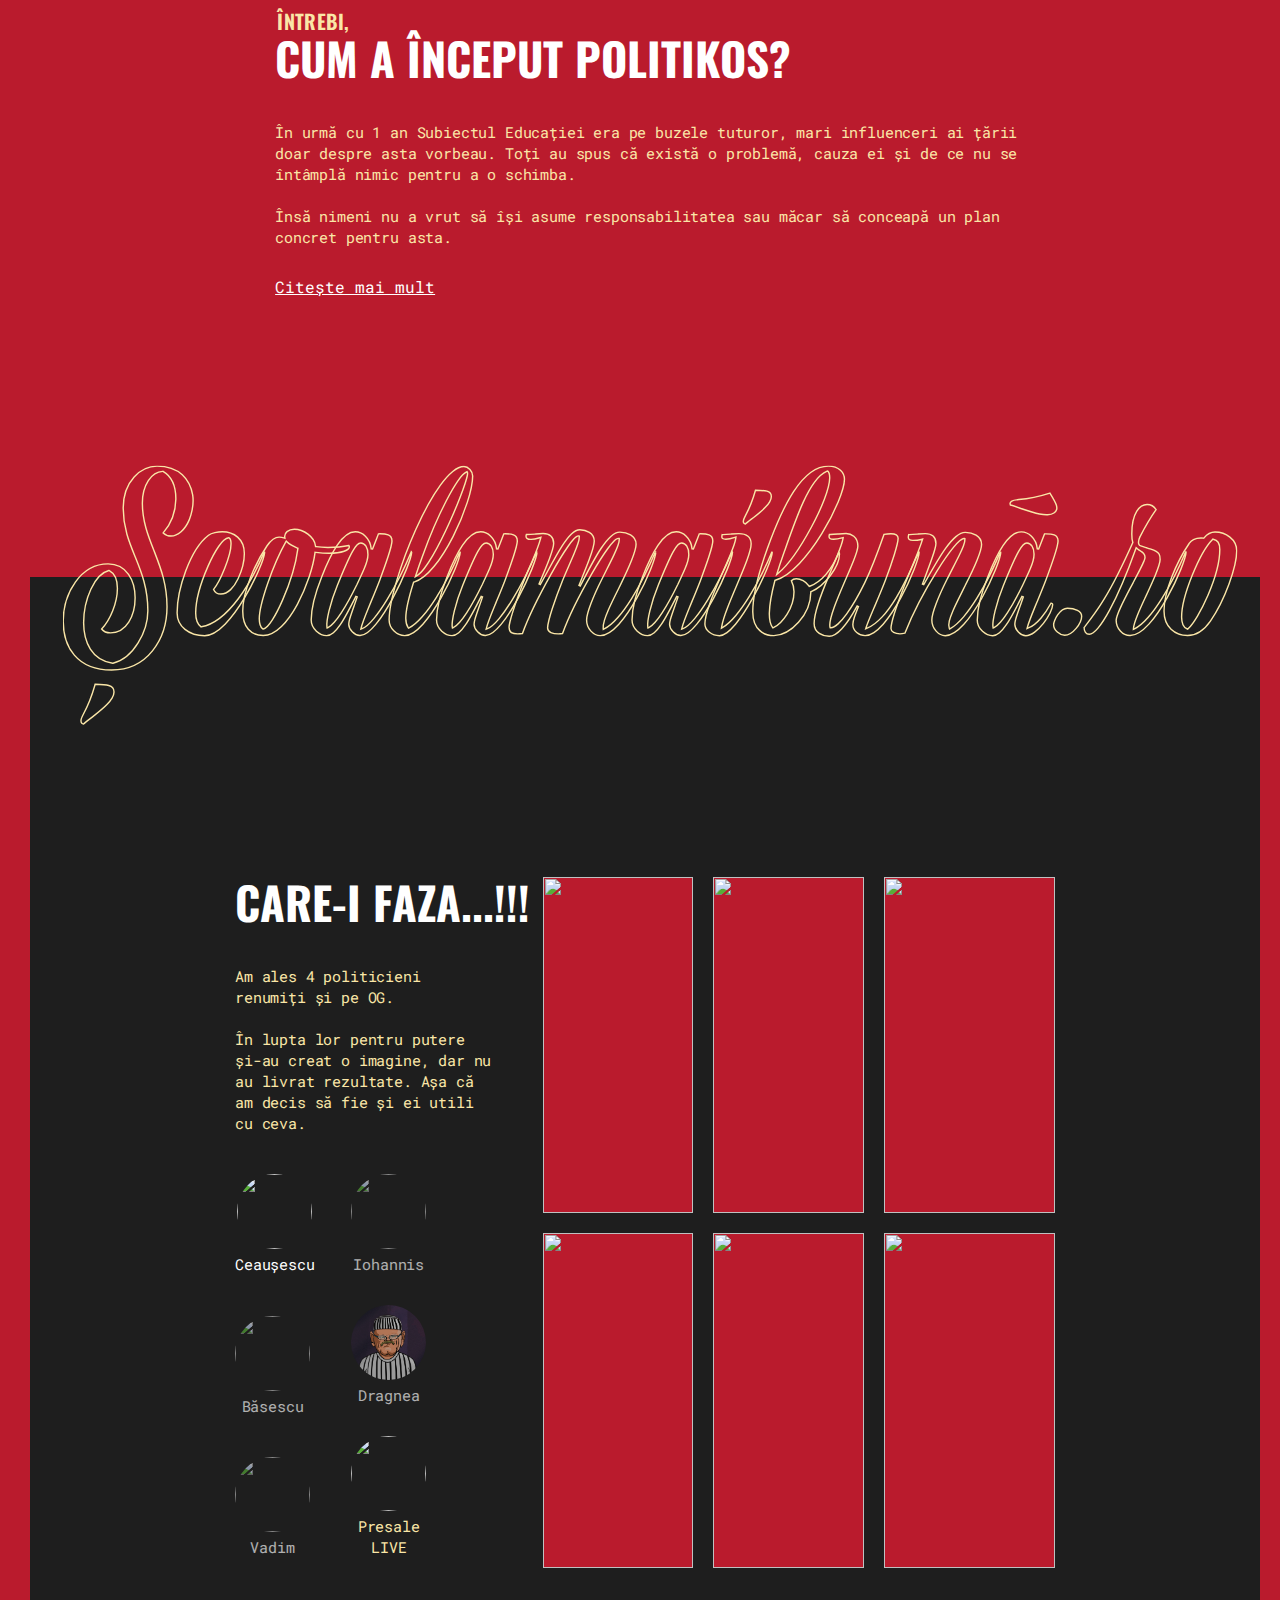
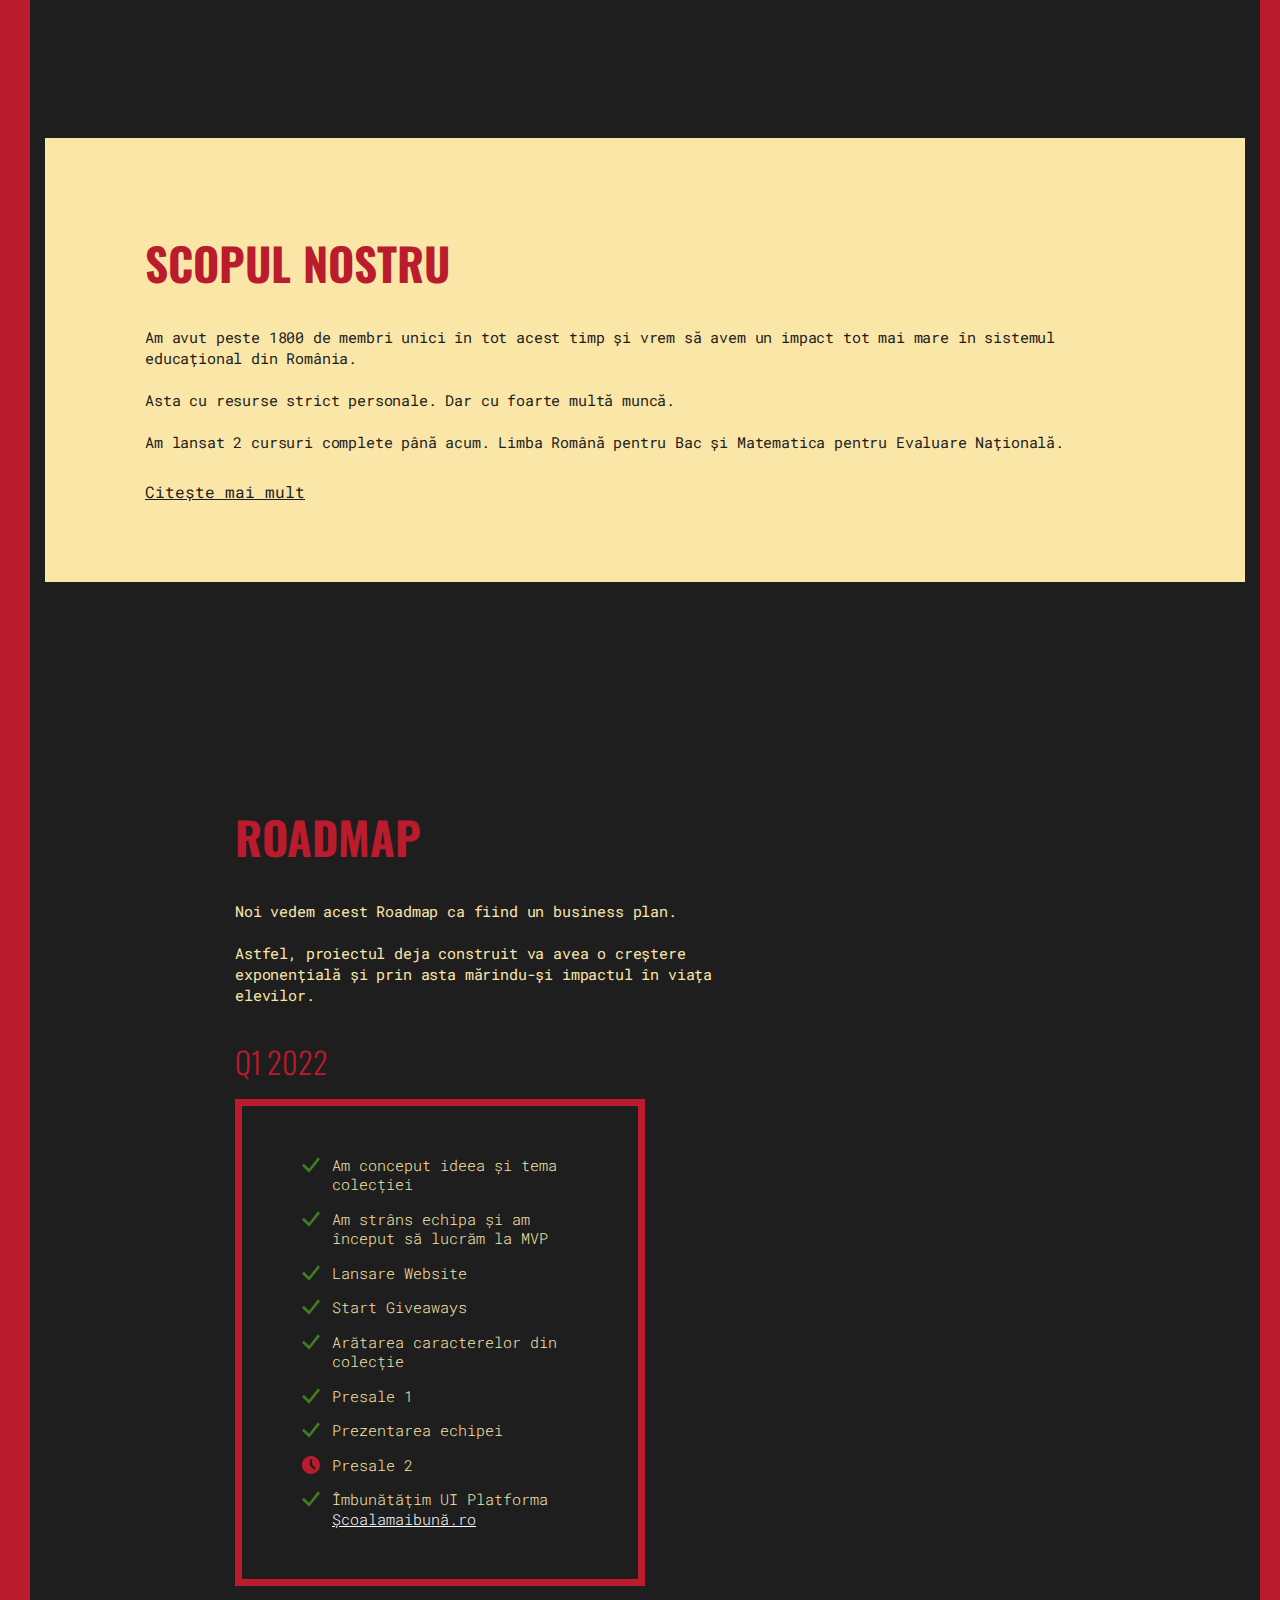
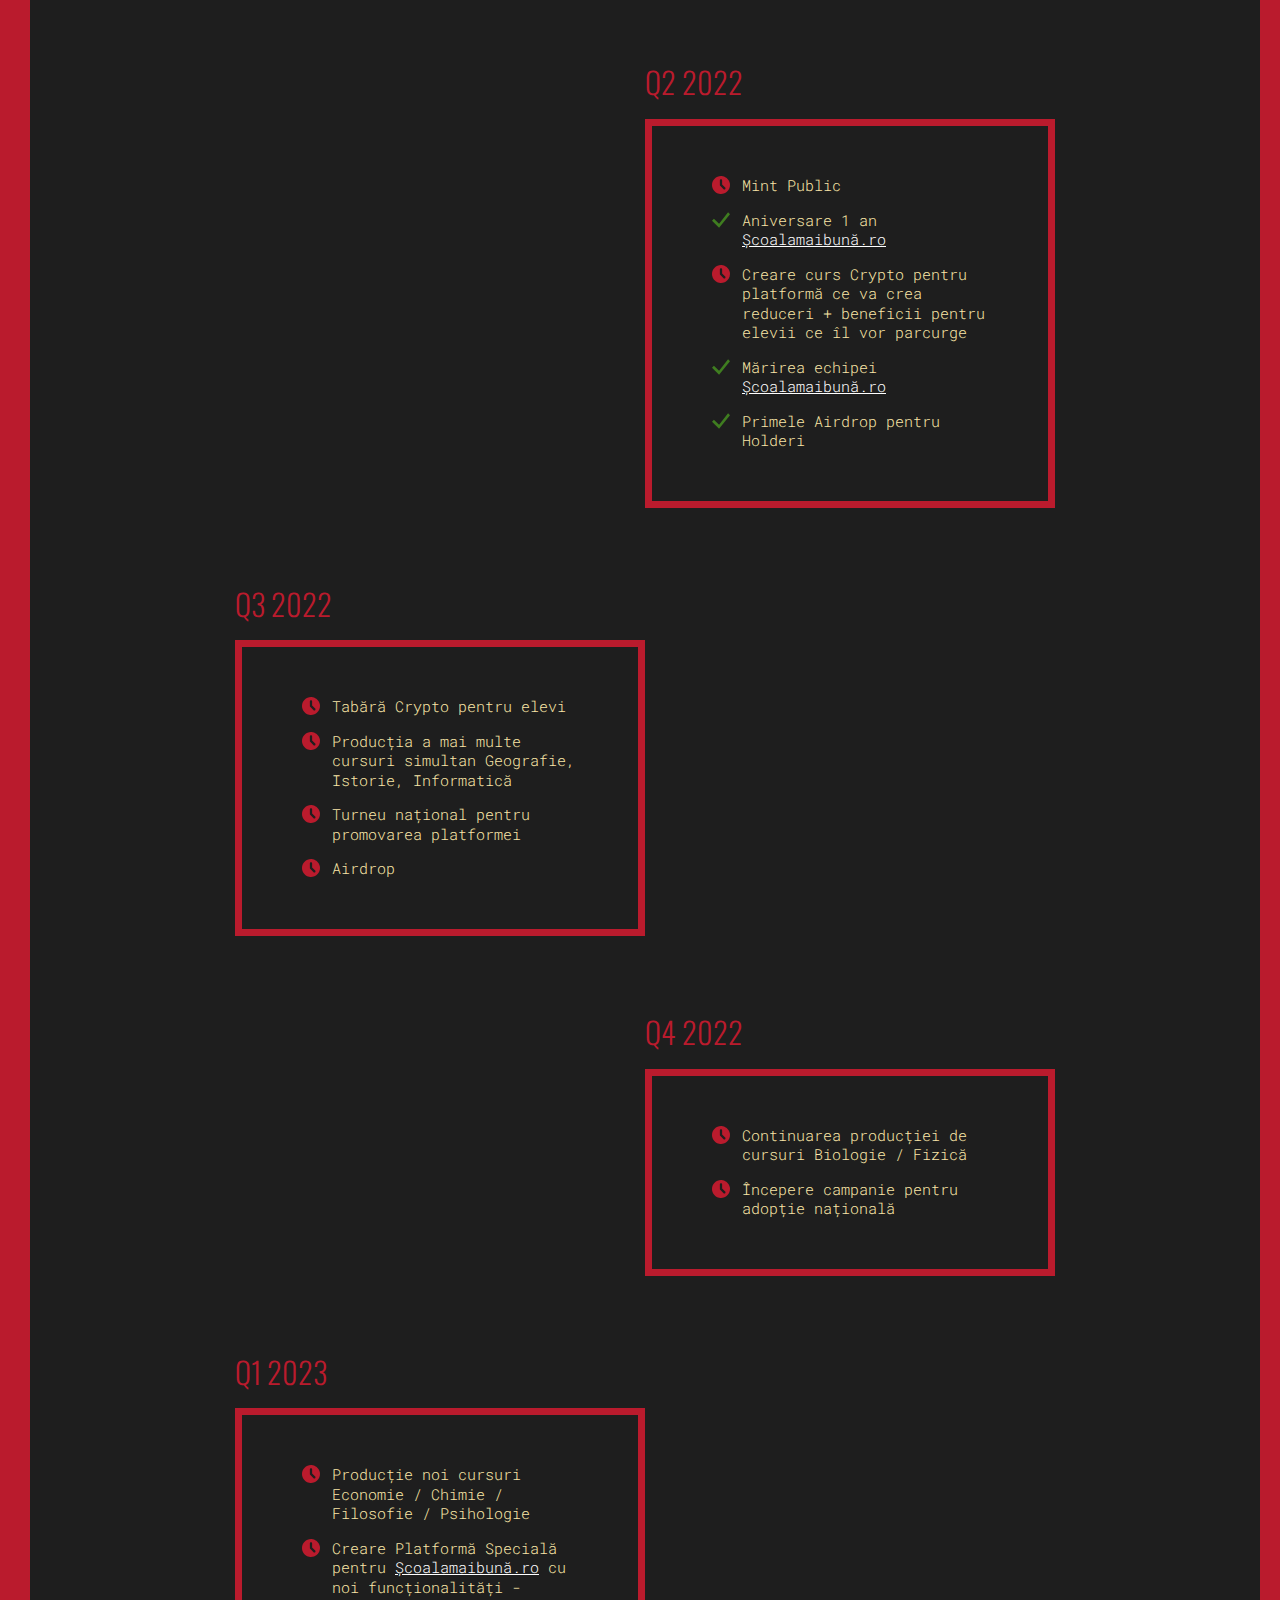
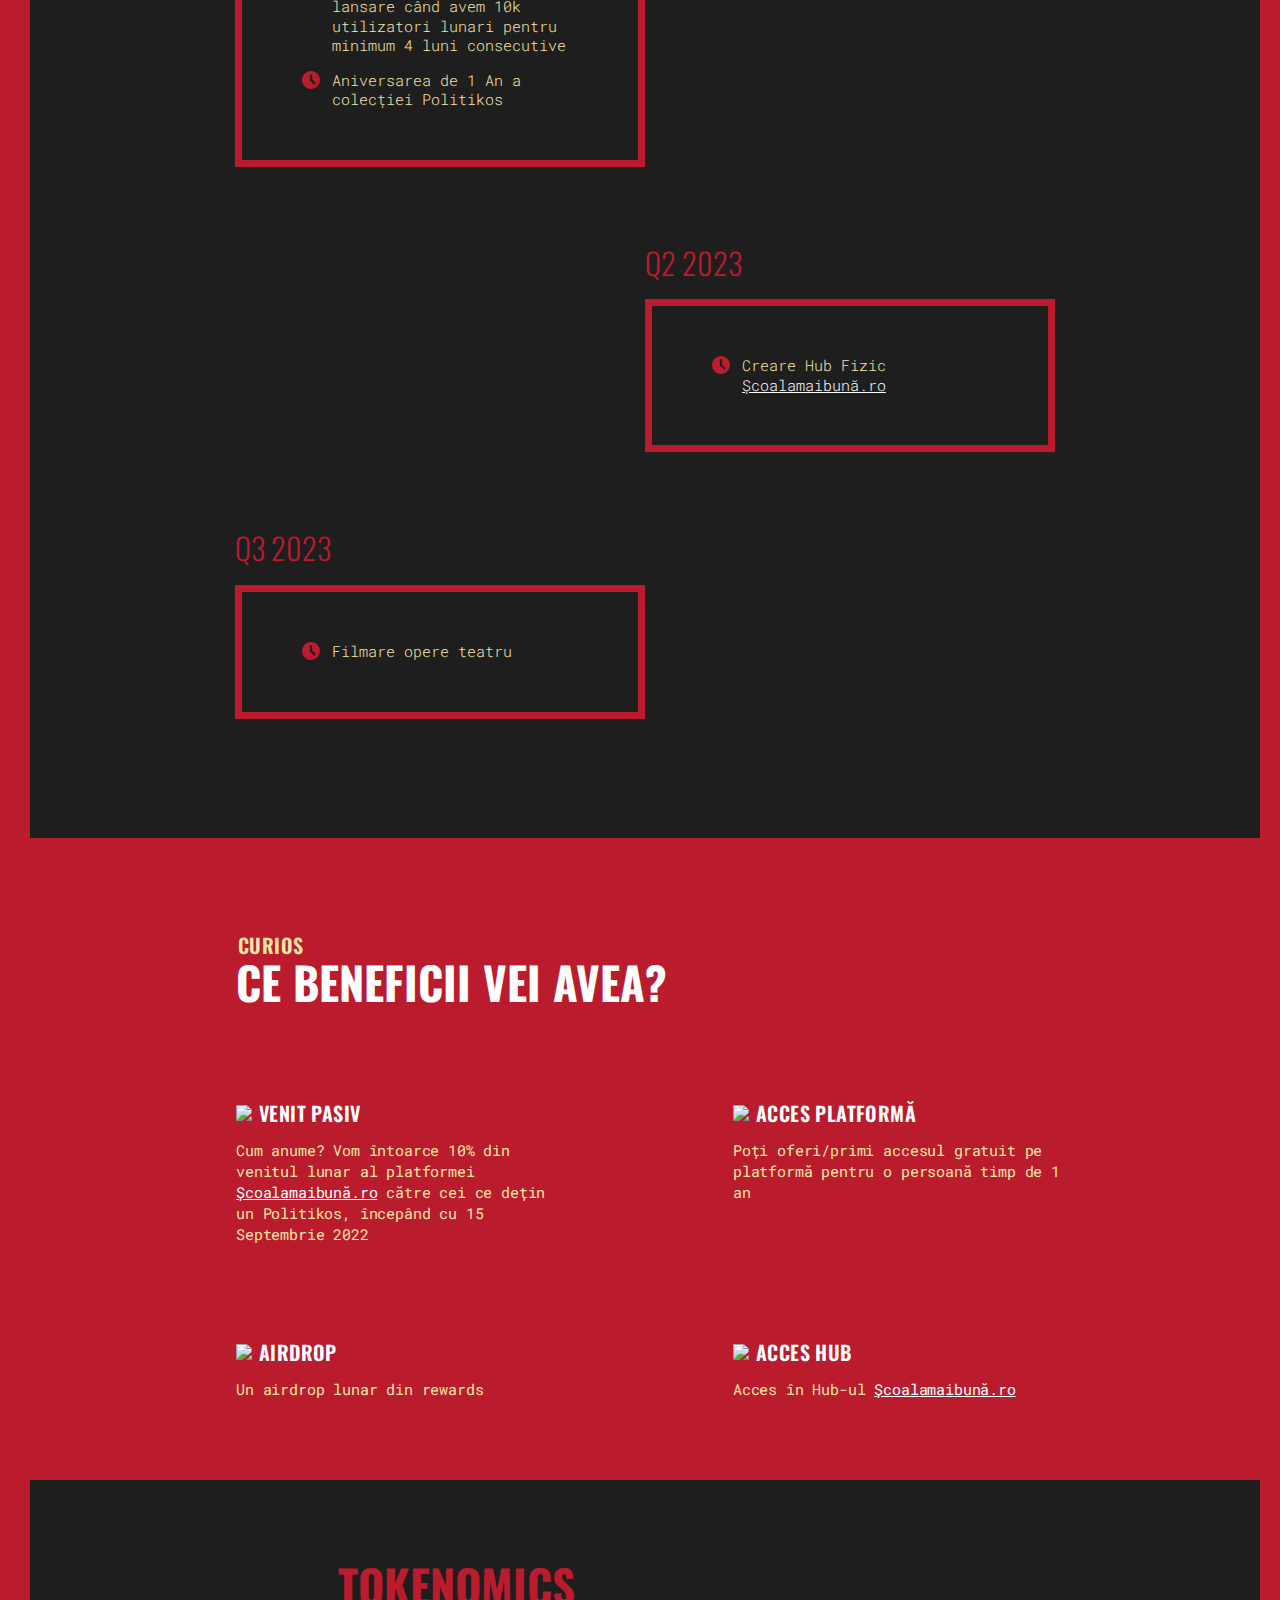
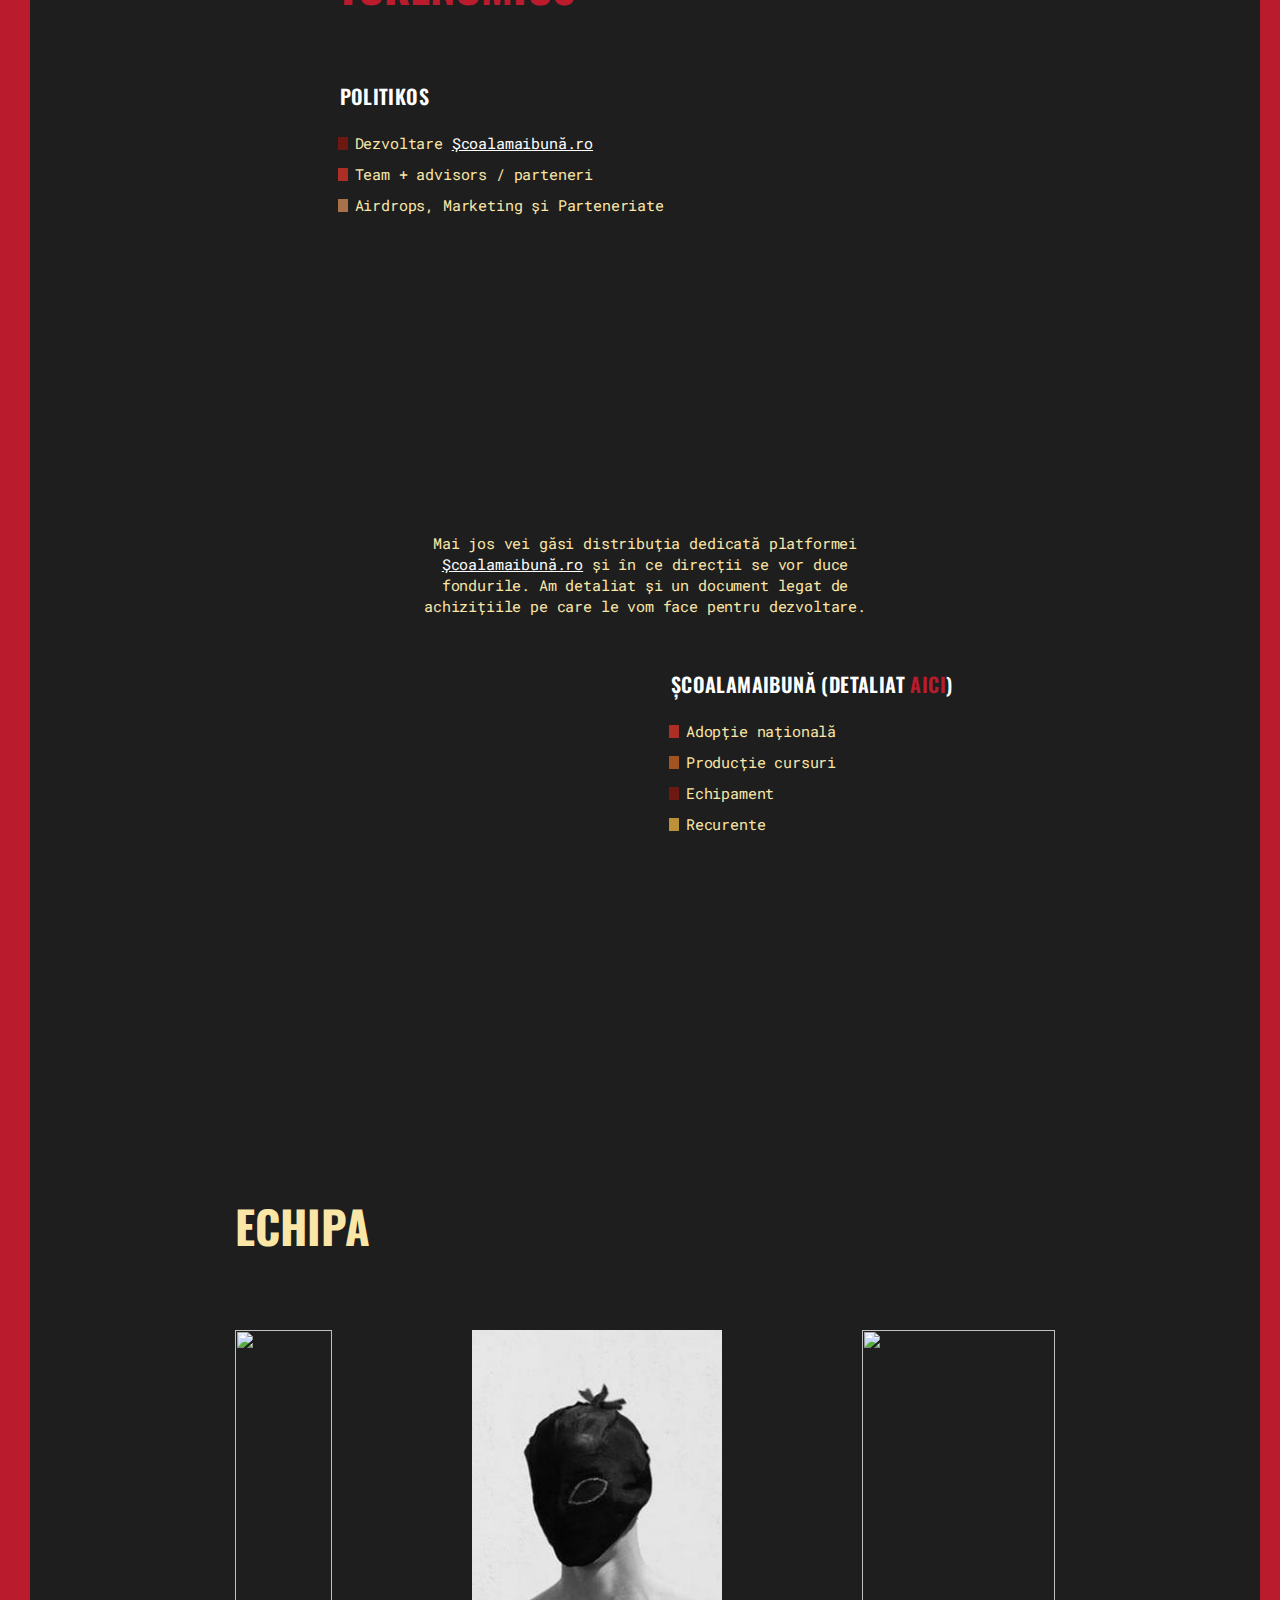
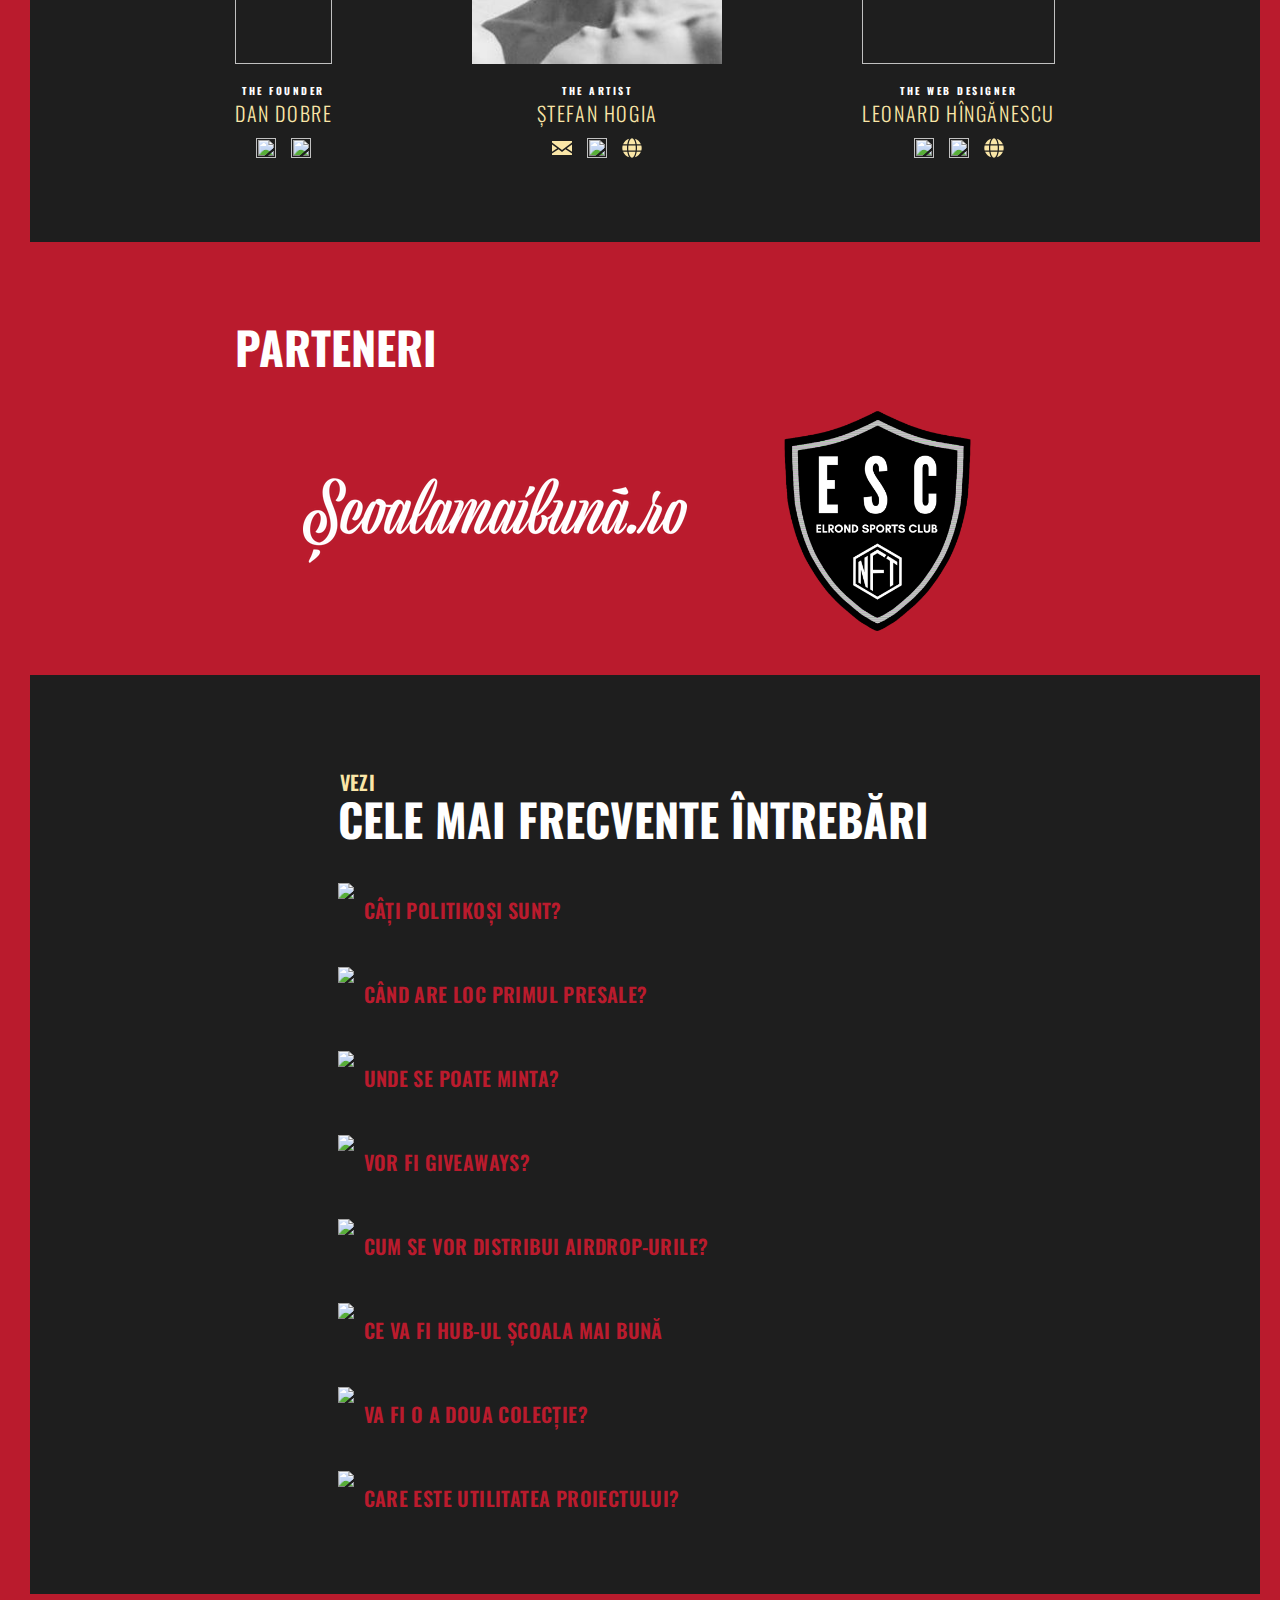
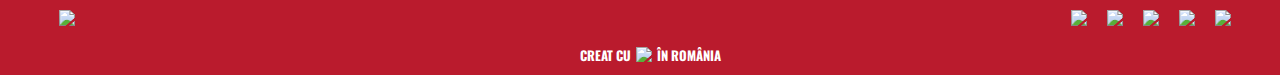
==== commit 9bf505a4: "trustmarket update" ====
--- a/index.html
+++ b/index.html
@@ -25,7 +25,7 @@
     <meta name="title" content="Politikos | NFT Collection" />
     <meta
       name="description"
-      content="Site-ul oficial Politikos. O colecție de NFT-uri pe Blockchain-ul Elrond. Primul Presale este live pe Trust Market. Formată din 10.000 NFTs cu 4 politicieni celebri (Băsescu, Dragnea, Iohannis, Vadim) și OG (Ceaușescu). Utilitatea proiectului este îmbunătățirea Sistemului Educațional Românesc prin Scoalamaibuna.ro."
+      content="Site-ul oficial Politikos. O colecție de NFT-uri pe Blockchain-ul Elrond. Primul Presale este live pe XOXNO. Formată din 10.000 NFTs cu 4 politicieni celebri (Băsescu, Dragnea, Iohannis, Vadim) și OG (Ceaușescu). Utilitatea proiectului este îmbunătățirea Sistemului Educațional Românesc prin Scoalamaibuna.ro."
     />
 
     <meta property="og:type" content="website" />
@@ -33,7 +33,7 @@
     <meta property="og:title" content="Politikos | NFT Collection" />
     <meta
       property="og:description"
-      content="Site-ul oficial Politikos. O colecție de NFT-uri pe Blockchain-ul Elrond. Primul Presale este live pe Trust Market. Formată din 10.000 NFTs cu 4 politicieni celebri (Băsescu, Dragnea, Iohannis, Vadim) și OG (Ceaușescu). Utilitatea proiectului este îmbunătățirea Sistemului Educațional Românesc prin Scoalamaibuna.ro."
+      content="Site-ul oficial Politikos. O colecție de NFT-uri pe Blockchain-ul Elrond. Primul Presale este live pe XOXNO. Formată din 10.000 NFTs cu 4 politicieni celebri (Băsescu, Dragnea, Iohannis, Vadim) și OG (Ceaușescu). Utilitatea proiectului este îmbunătățirea Sistemului Educațional Românesc prin Scoalamaibuna.ro."
     />
     <meta property="og:image" content="stuff/img/preview.png" />
     <!-- Global site tag (gtag.js) - Google Analytics -->
@@ -63,7 +63,7 @@
               "@type": "ListItem",
               "position": 2,
               "name": "Mint",
-              "item": "https://www.trust.market/buy/POLITIKOS/Politikos"
+              "item": "https://xoxno.com/buy/POLITIKOS/Politikos"
             },
             {
               "@type": "ListItem",
@@ -87,7 +87,7 @@
       <h1>Presale <span style="color: var(--red-color)">live</span>!</h1>
 
       <div class="popup-btns flex">
-        <a href="https://trust.market/buy/POLITIKOS">
+        <a href="https://xoxno.com/buy/POLITIKOS/Politikos">
           <button class="market-btn">Mint</button>
         </a>
 
@@ -154,7 +154,7 @@
               </a>
             </li>
             <li class="social-items">
-              <a href="https://trust.market/buy/POLITIKOS" class="social-link">
+              <a href="https://xoxno.com/buy/POLITIKOS/Politikos" class="social-link">
                 <img src="stuff/img/icons/store-yellow.svg" target="_blank" class="social-icon" />
               </a>
             </li>
@@ -192,9 +192,9 @@
         <div class="col2 empty"></div>
         <div class="col5">
           <h1>Presale</h1>
-          <p>O colecție ce are ca scop îmbunătățirea educației în România.<br />Prima serie se poate minta pe Trust Market.</p>
+          <p>O colecție ce are ca scop îmbunătățirea educației în România.<br />Prima serie se poate minta pe XOXNO.</p>
           <div class="mint-btns">
-            <a href="https://trust.market/buy/POLITIKOS" target="_blank" class="market-btn">Presale LIVE</a>
+            <a href="https://xoxno.com/buy/POLITIKOS/Politikos" target="_blank" class="market-btn">Presale LIVE</a>
             <a href="https://t.me/+TGG-DhIGWiU4YzE0" target="_blank" class="join-discord-btn">
               <img src="stuff/img/icons/telegram-dark.svg" class="discord-logo" /> Intră pe Telegram
             </a>
@@ -275,7 +275,7 @@
                 <img src="stuff/img/dragnea/preview_btn_dragnea.png" />
                 <p>Dragnea</p>
               </div>
-              <a href="https://trust.market/buy/POLITIKOS" target="_blank" class="pers-mint-btn">
+              <a href="https://xoxno.com/buy/POLITIKOS/Politikos" target="_blank" class="pers-mint-btn">
                 <img src="stuff/img/icons/mint.svg" />
                 <p>Presale LIVE</p>
               </a>
@@ -743,7 +743,7 @@
               </div>
               <p class="q-answer">
                 Primul Presale este live și sunt doar 500 buc. disponibile. Poți minta
-                <a href="https://trust.market/buy/POLITIKOS" target="_blank" class="link">aici</a>. Prețul este de 0.5 EGLD. Va urma un al doilea
+                <a href="https://xoxno.com/buy/POLITIKOS/Politikos" target="_blank" class="link">aici</a>. Prețul este de 0.5 EGLD. Va urma un al doilea
                 Presale la prețul de 0.7 EGLD și 1000 buc.
               </p>
             </div>
@@ -753,8 +753,8 @@
                 <h4>Unde se poate minta?</h4>
               </div>
               <p class="q-answer">
-                Mintarea are loc pe Trust Market. Link-ul oficial este
-                <a href="https://trust.market/buy/POLITIKOS" target="_blank" class="link">acesta</a>.
+                Mintarea are loc pe XOXNO. Link-ul oficial este
+                <a href="https://xoxno.com/buy/POLITIKOS/Politikos" target="_blank" class="link">acesta</a>.
               </p>
             </div>
             <div class="q-card show-text">
@@ -819,7 +819,7 @@
             <a href="https://www.instagram.com/politikosnft/" target="_blank"><img src="stuff/img/icons/instagram-white.svg" /></a>
             <a href="https://www.tiktok.com/@politikosnft" target="_blank"><img src="stuff/img/icons/tiktok-white.svg" /></a>
             <a href="https://t.me/+rZOLRFRC0uFhNGU0" target="_blank"><img src="stuff/img/icons/telegram-white.svg" /></a>
-            <a href="https://trust.market/buy/POLITIKOS" target="_blank"><img src="stuff/img/icons/store-white.svg" /></a>
+            <a href="https://xoxno.com/buy/POLITIKOS/Politikos" target="_blank"><img src="stuff/img/icons/store-white.svg" /></a>
           </div>
         </div>
         <div class="col12 footer-copy">
